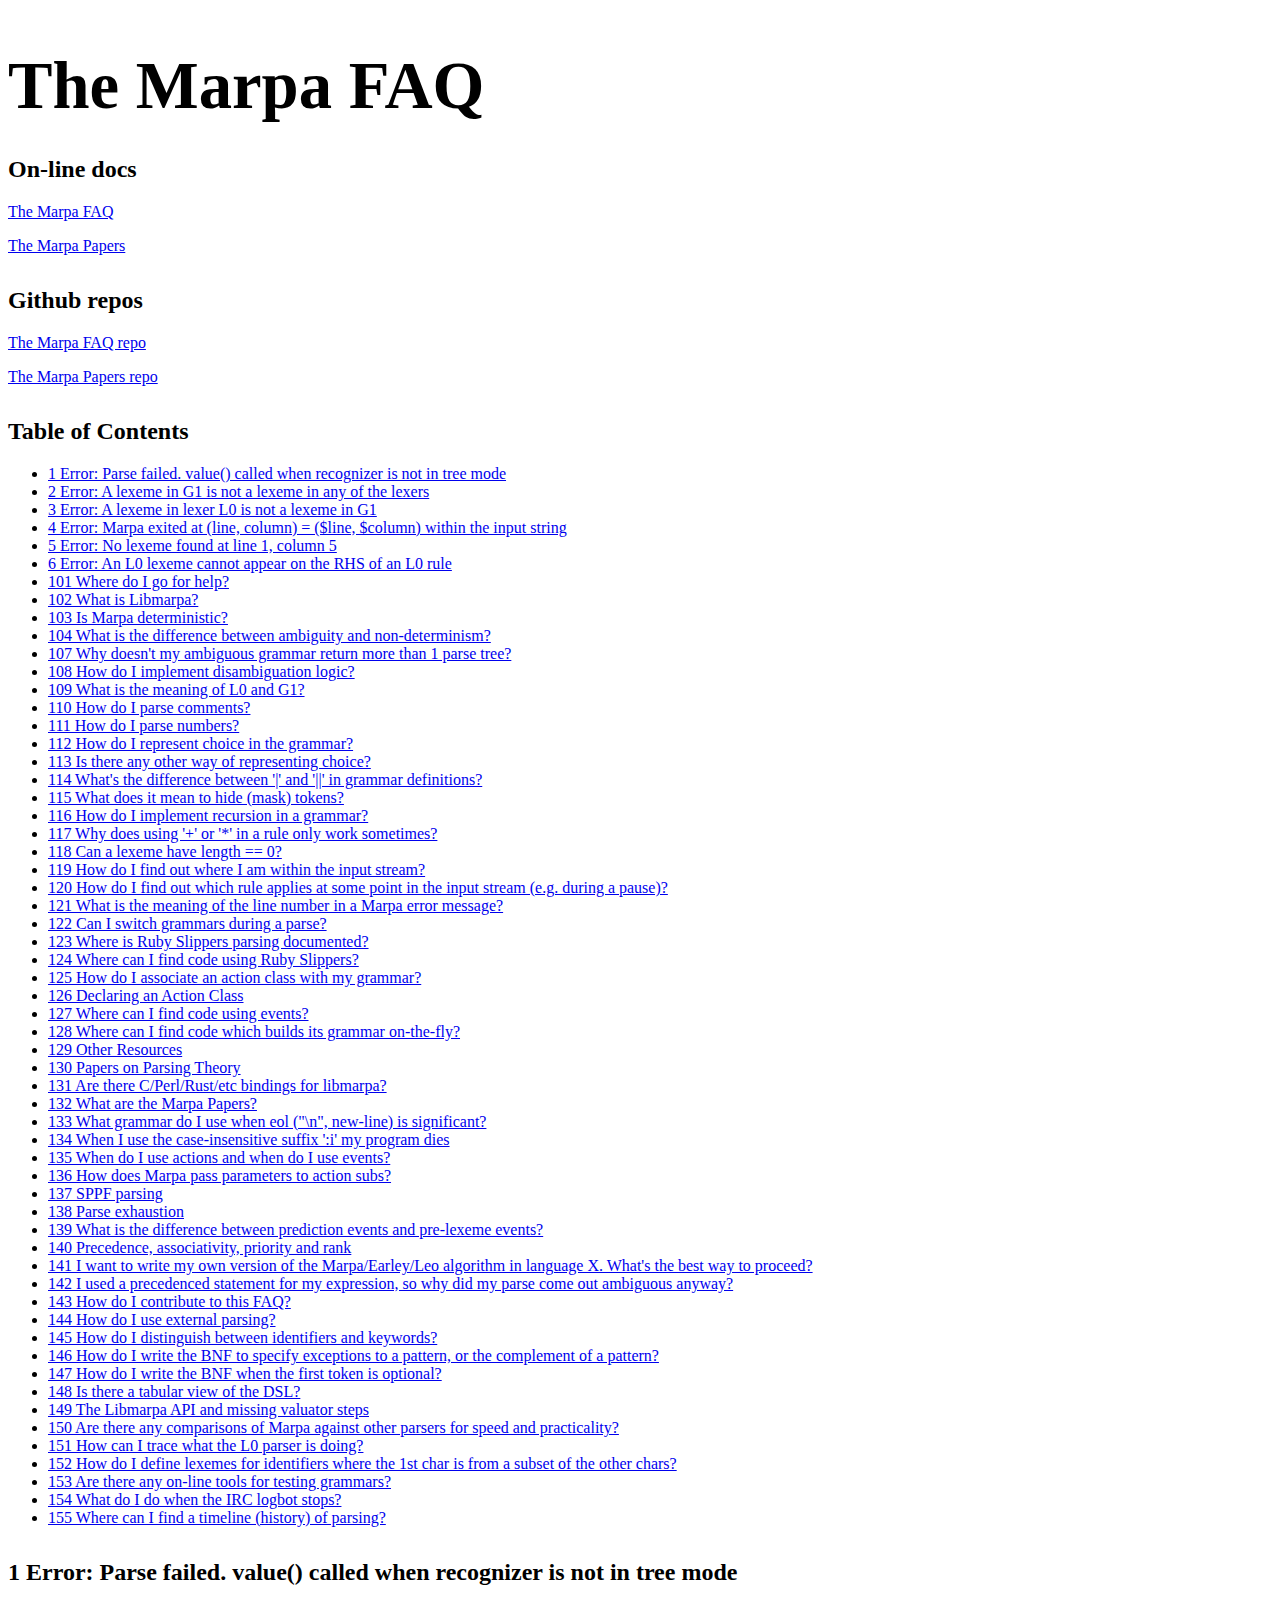
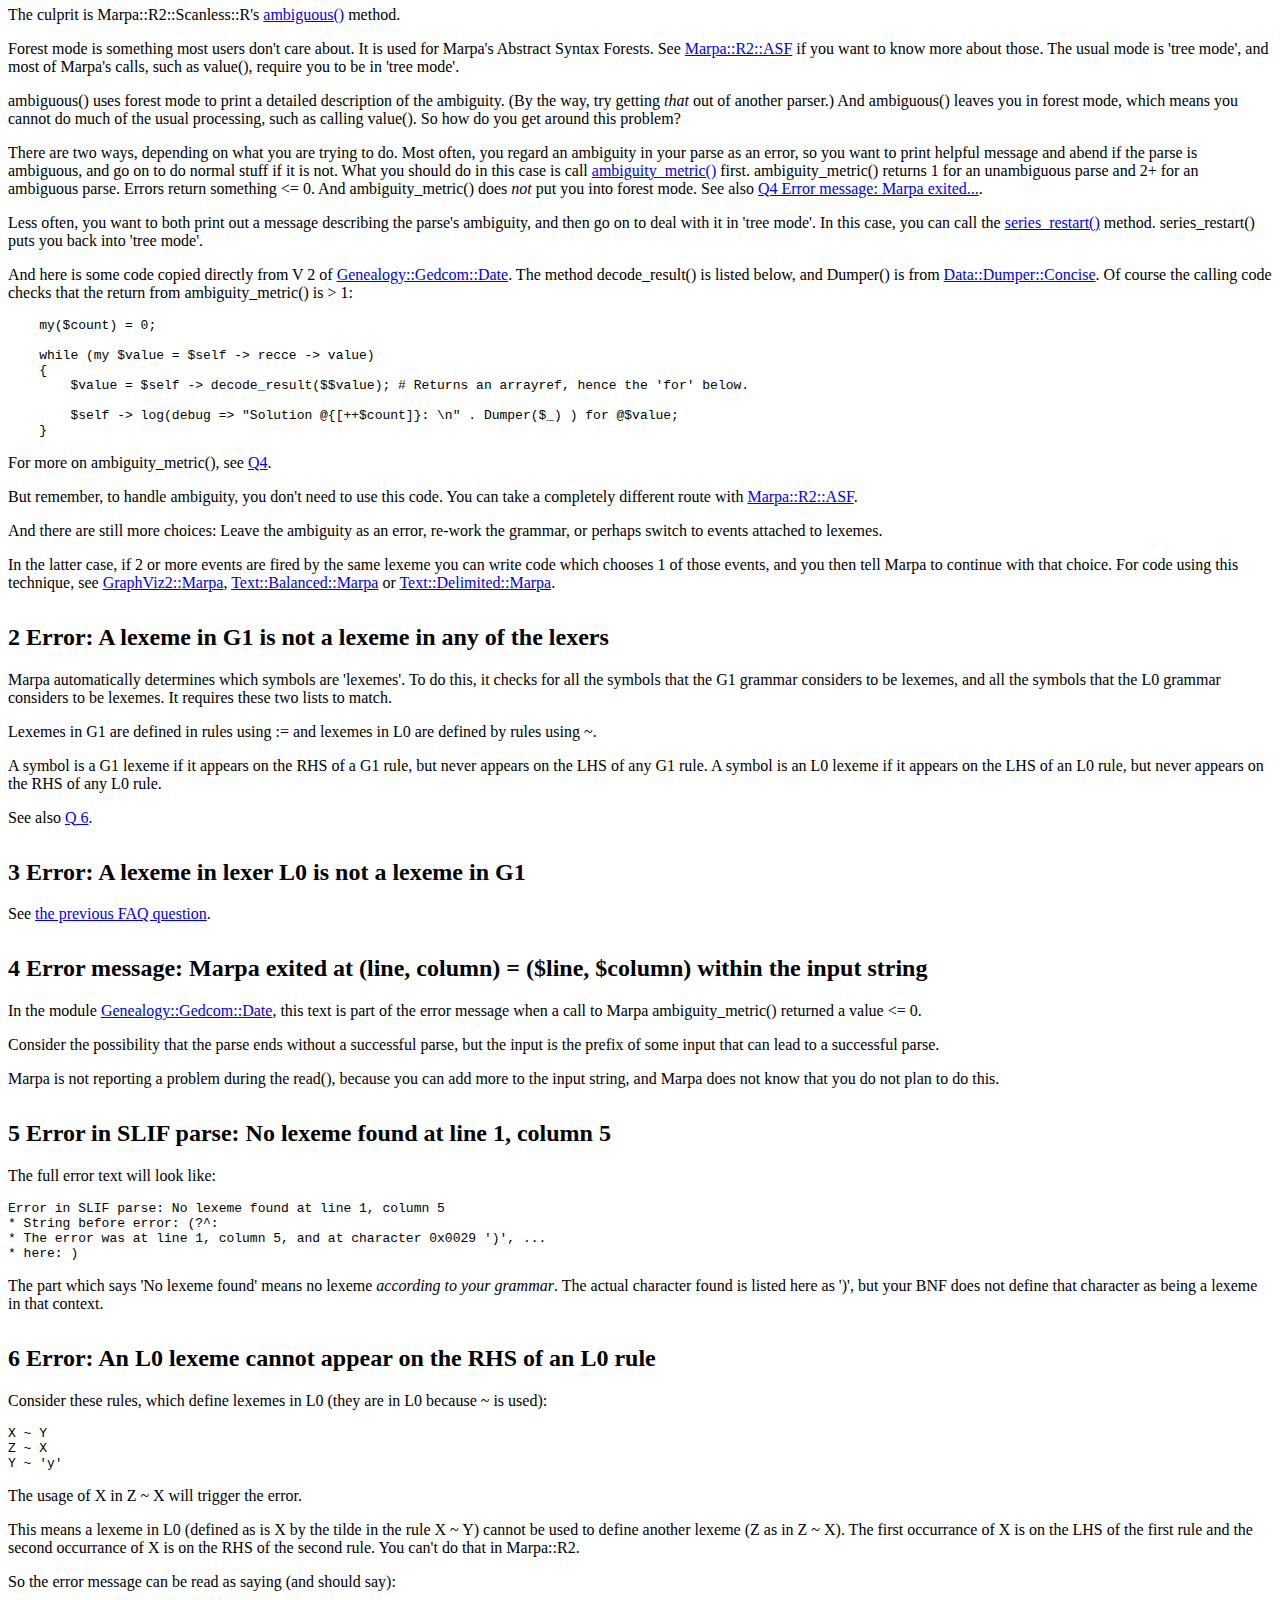
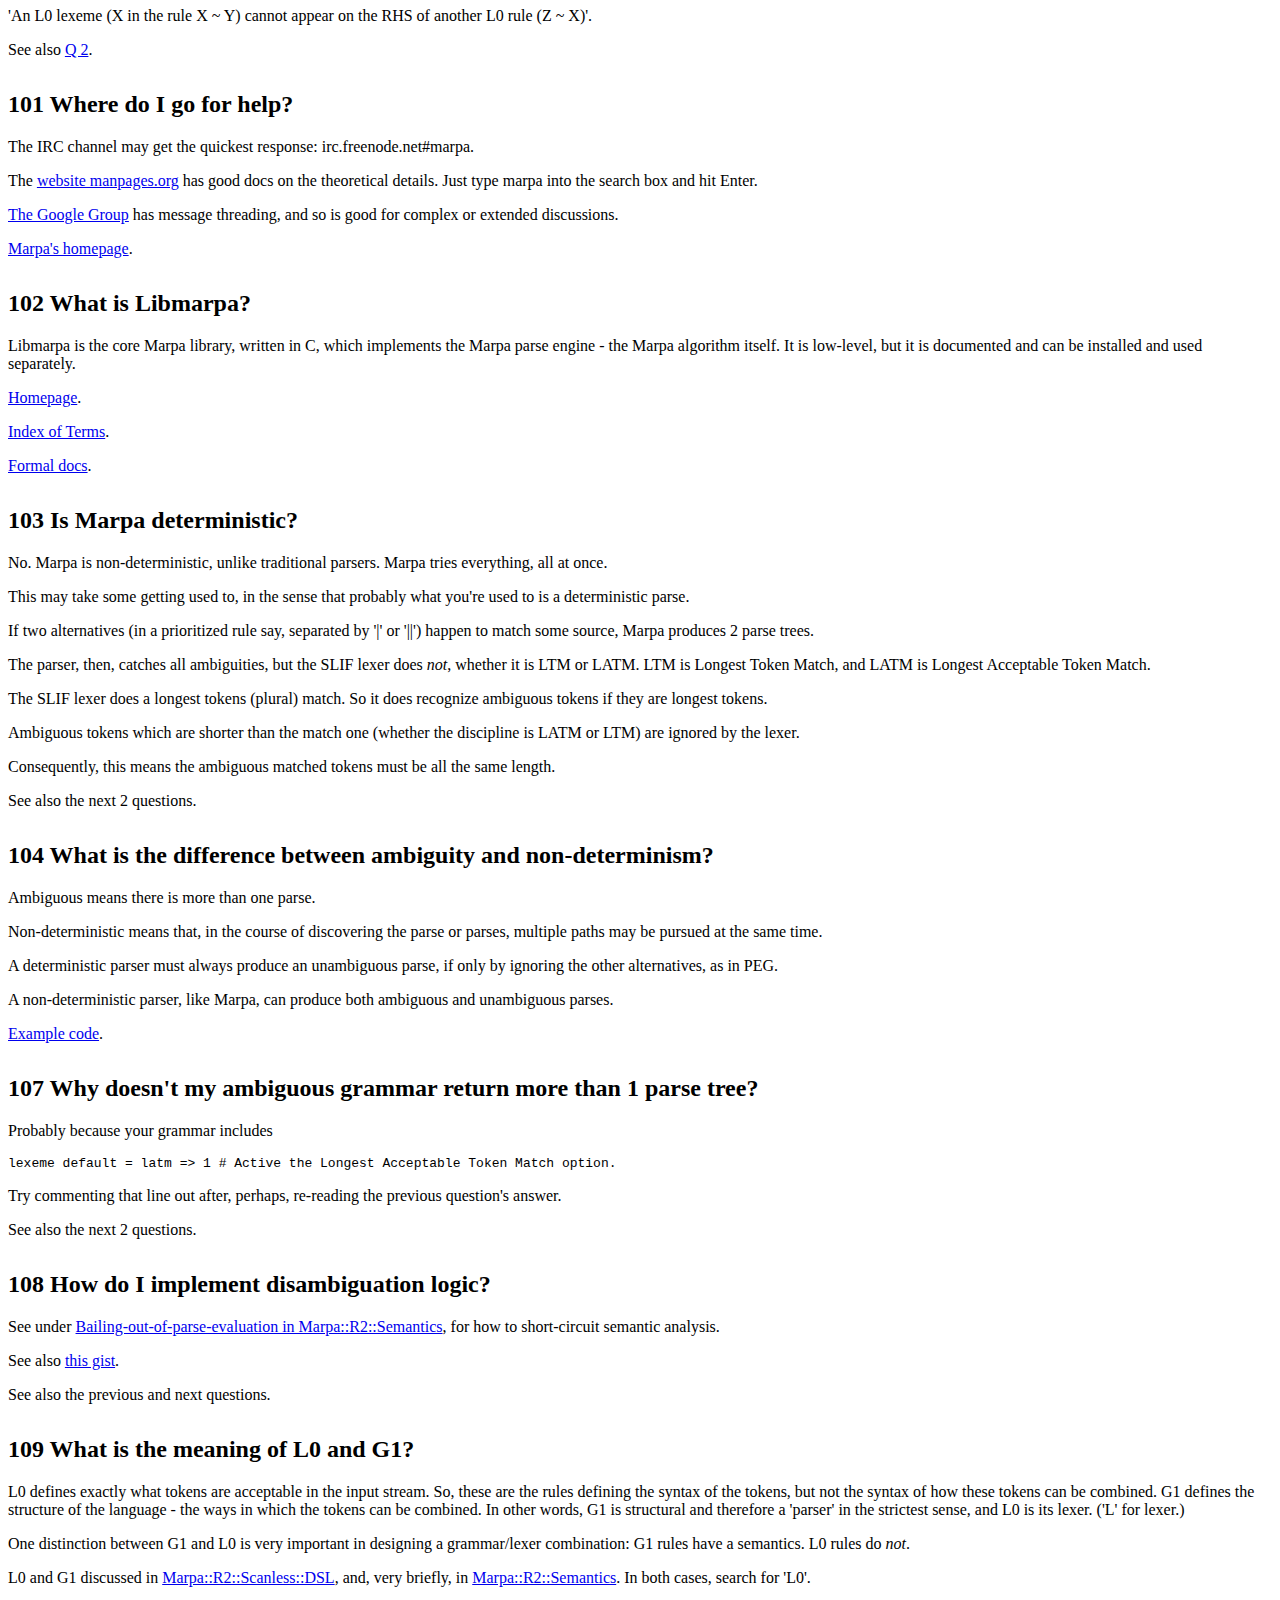
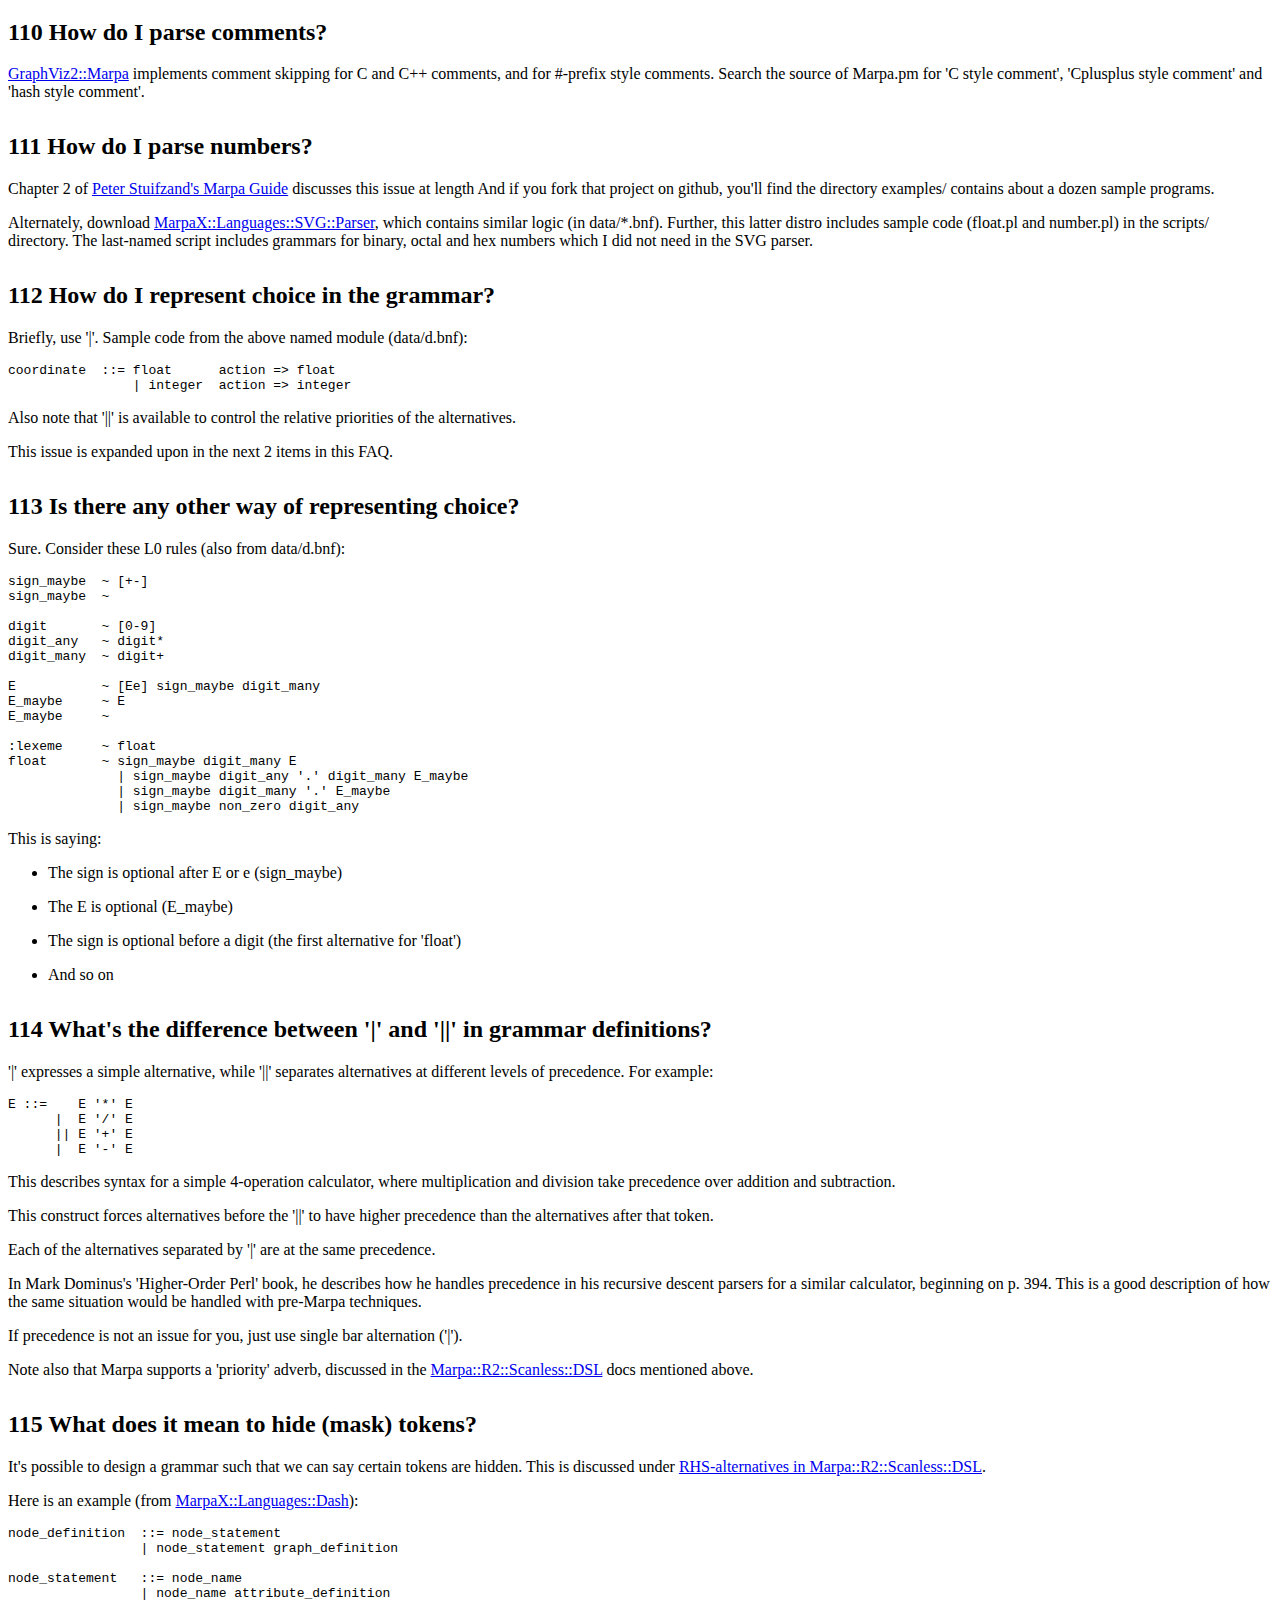
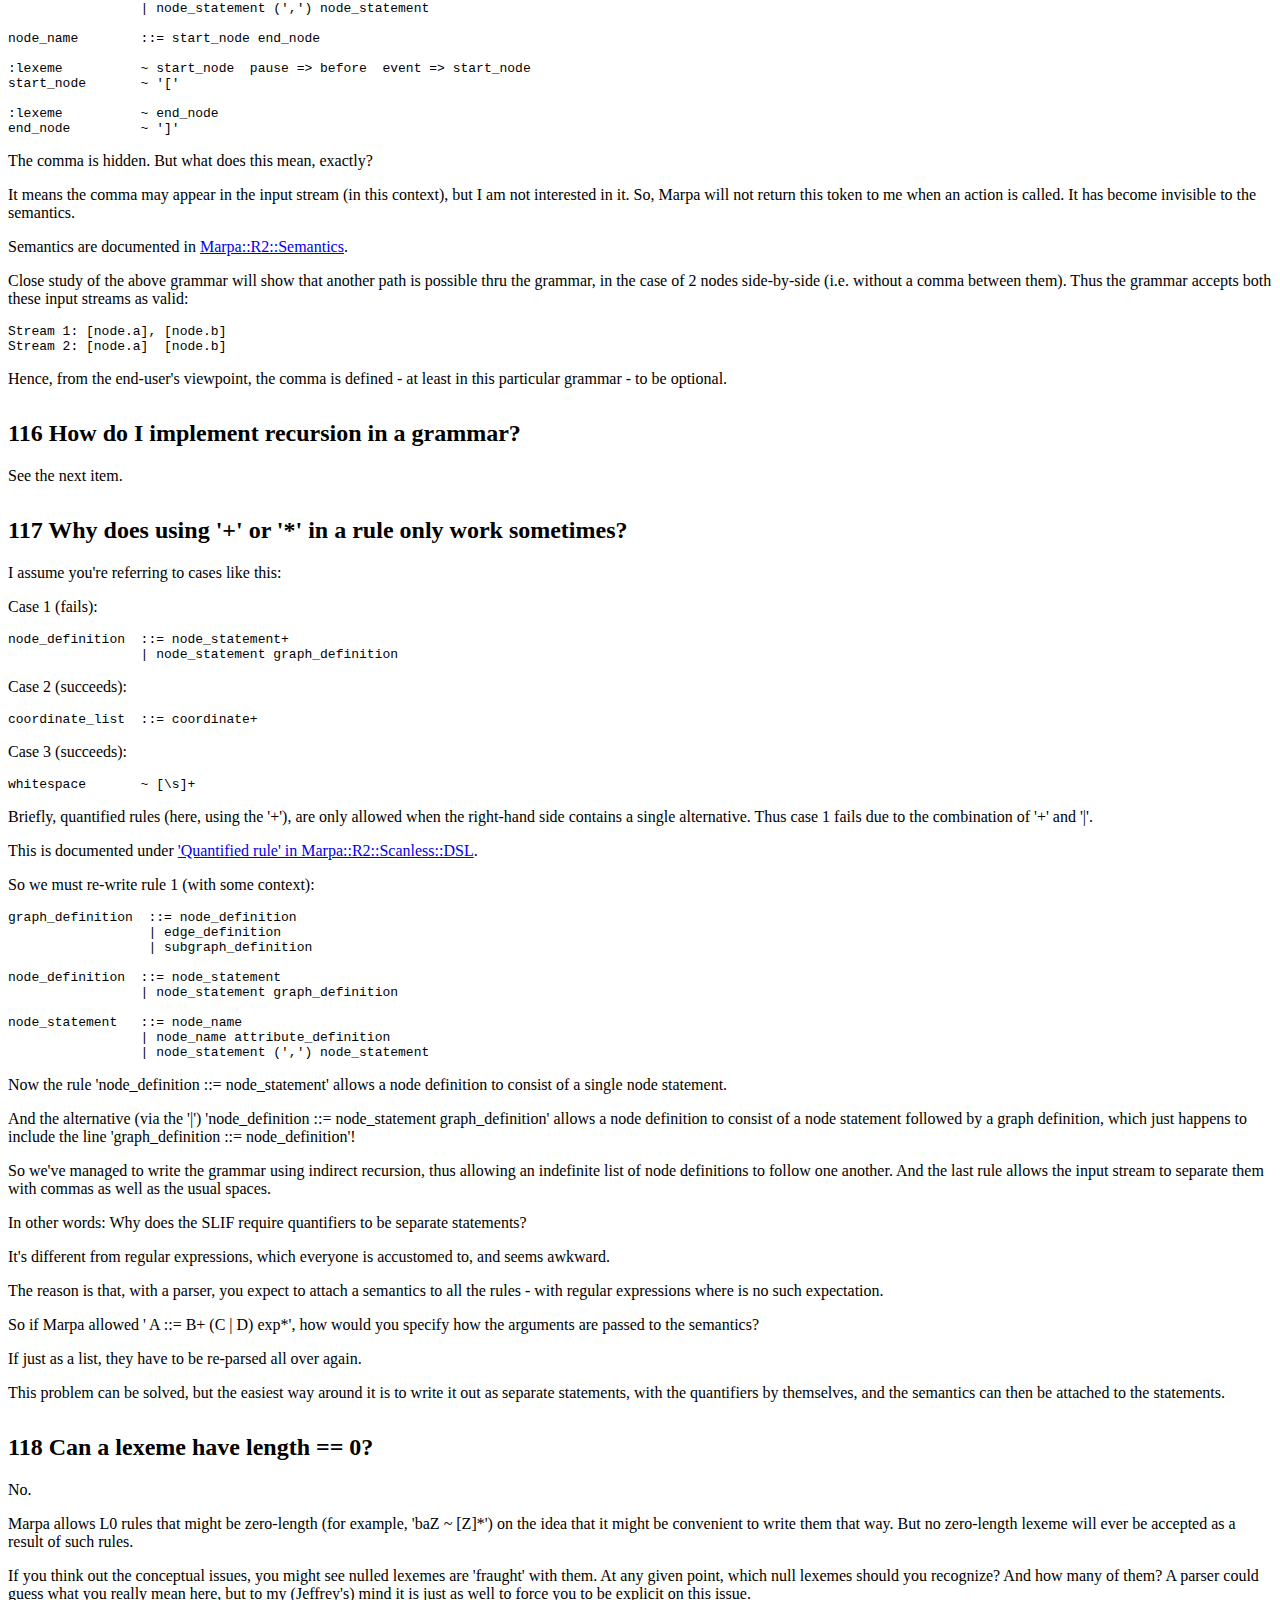
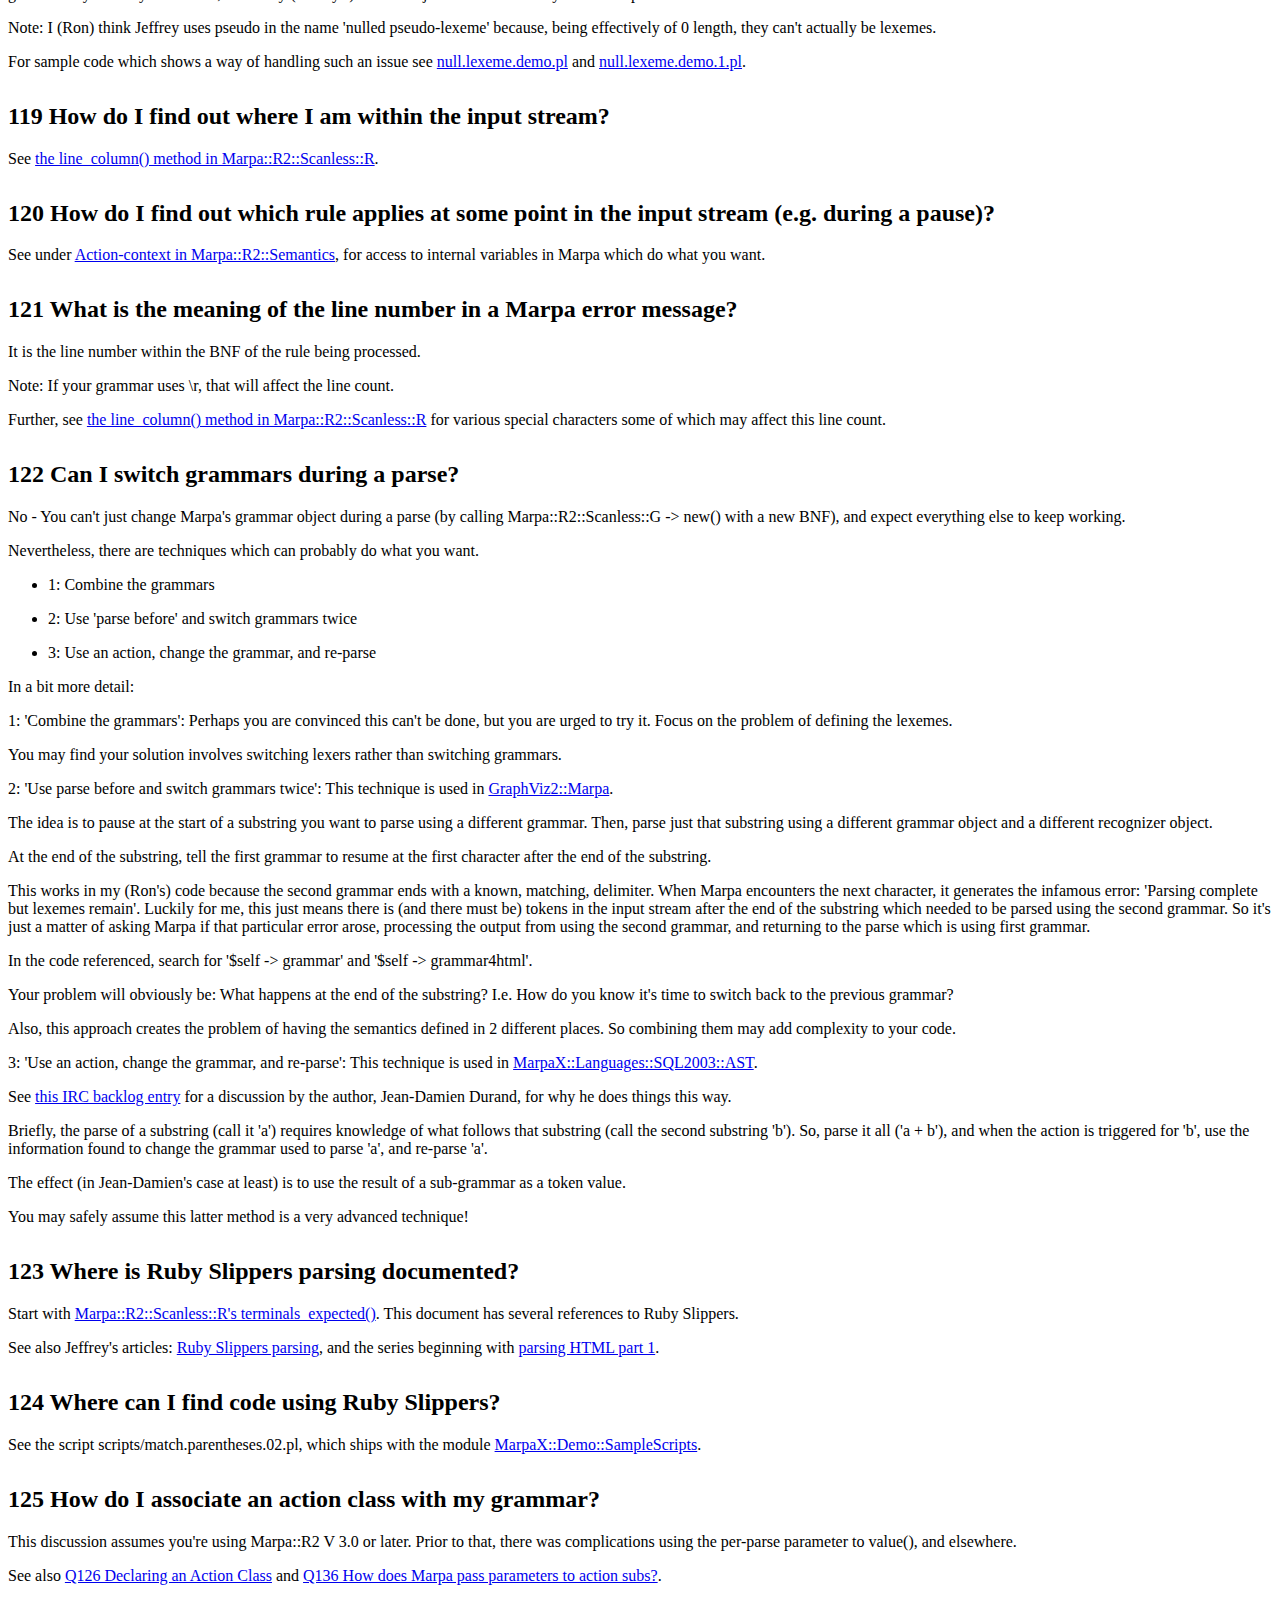
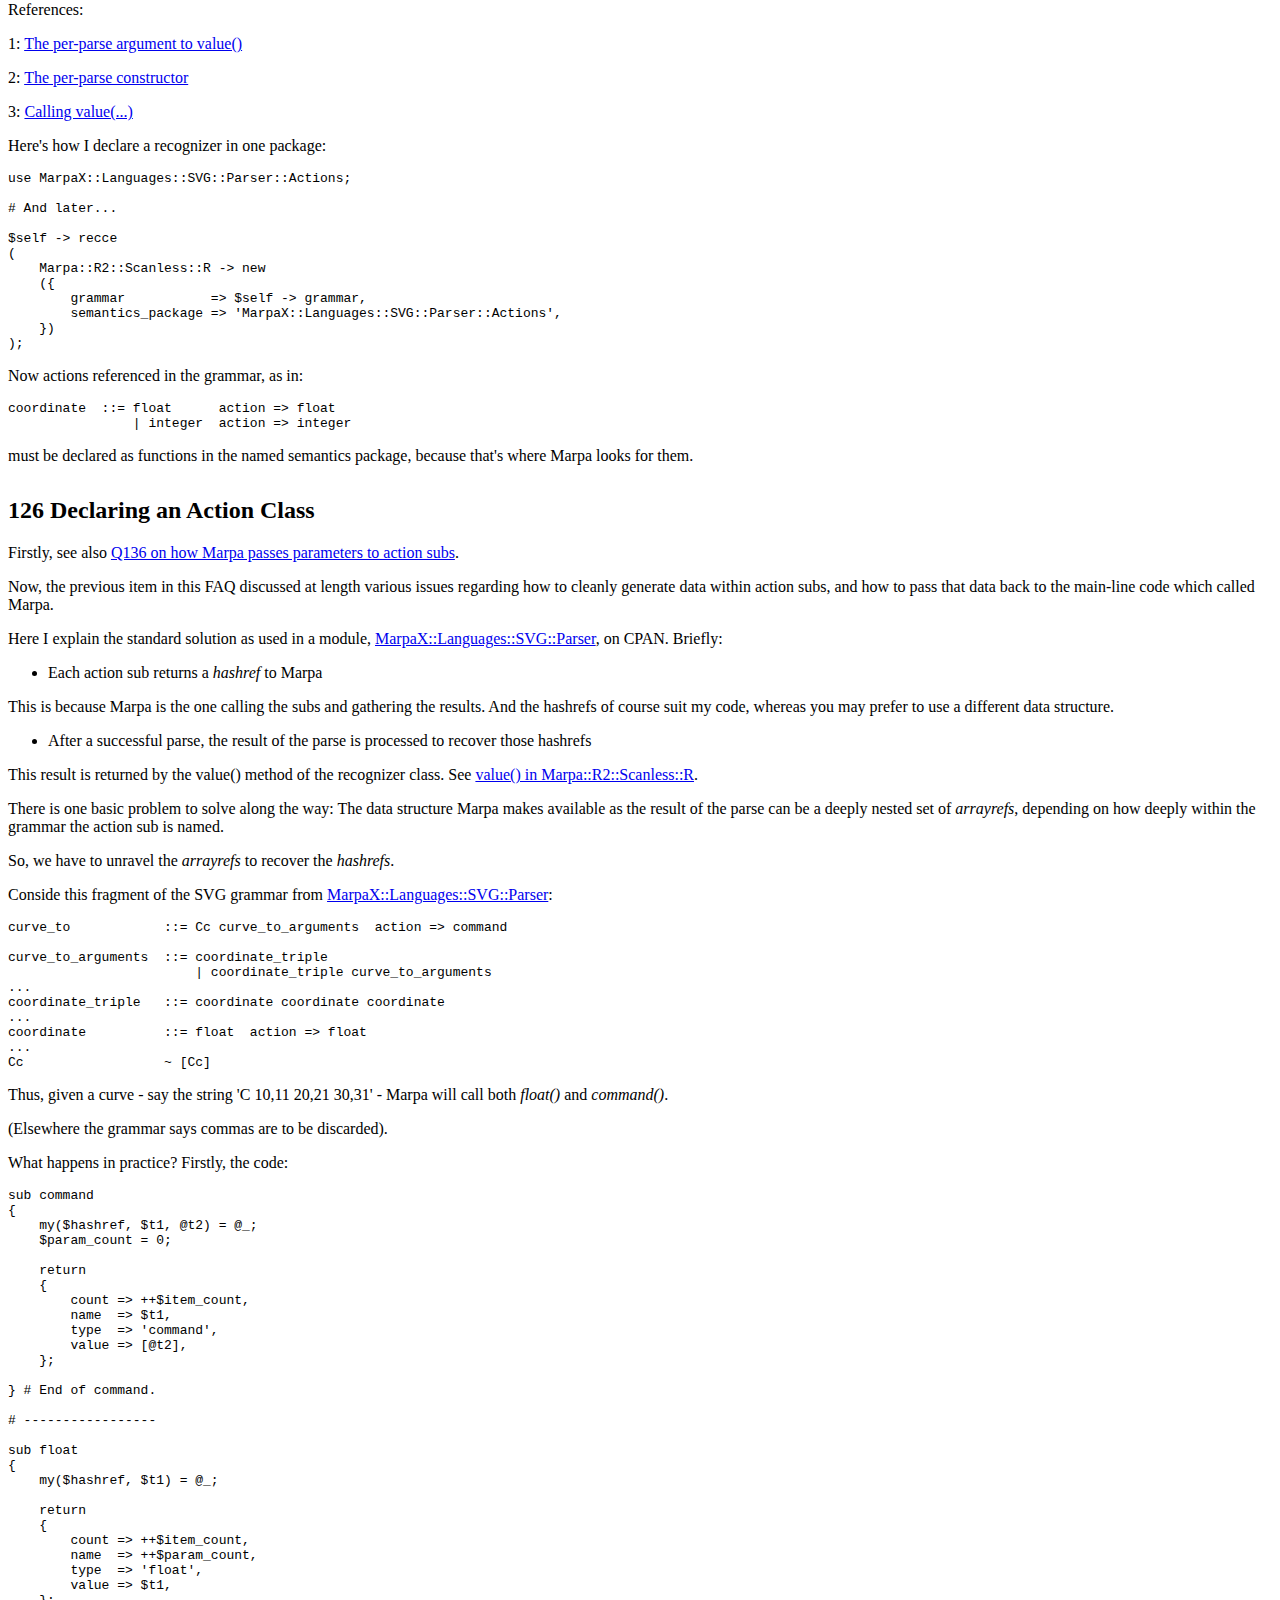
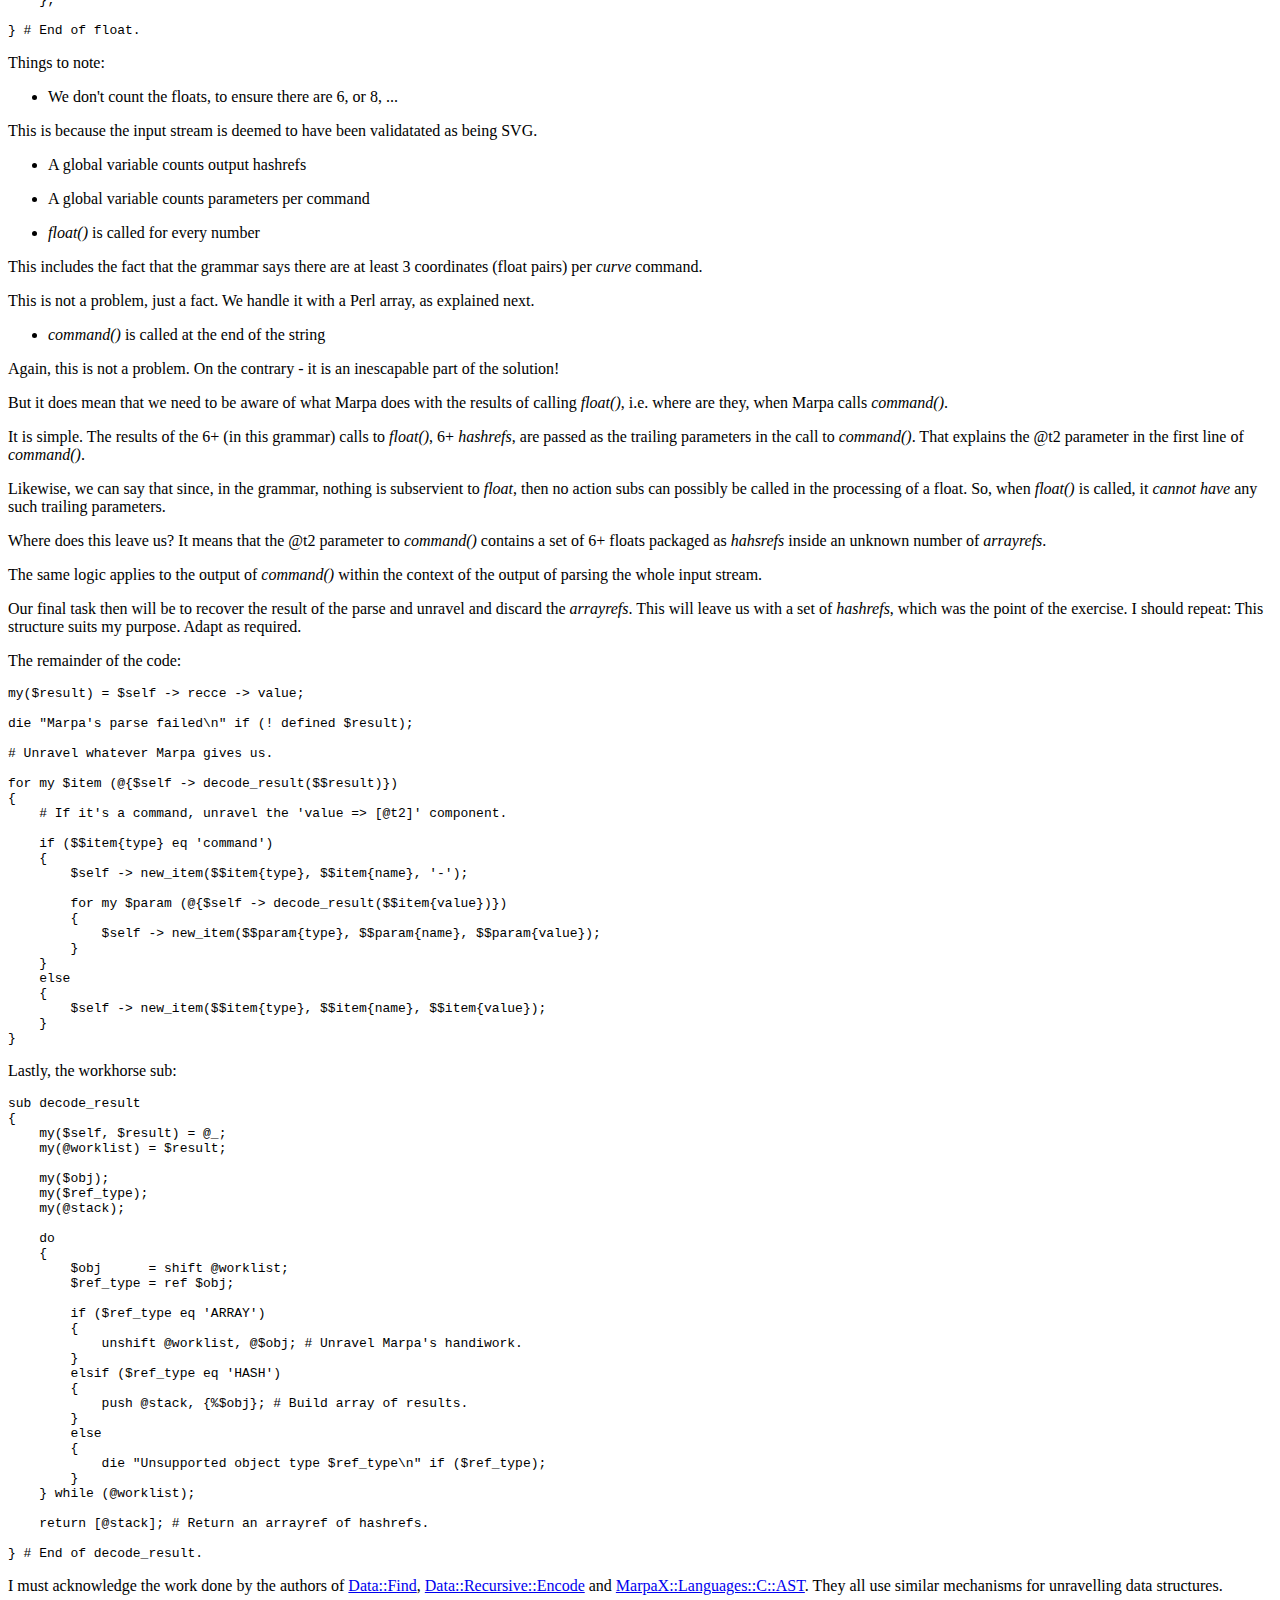
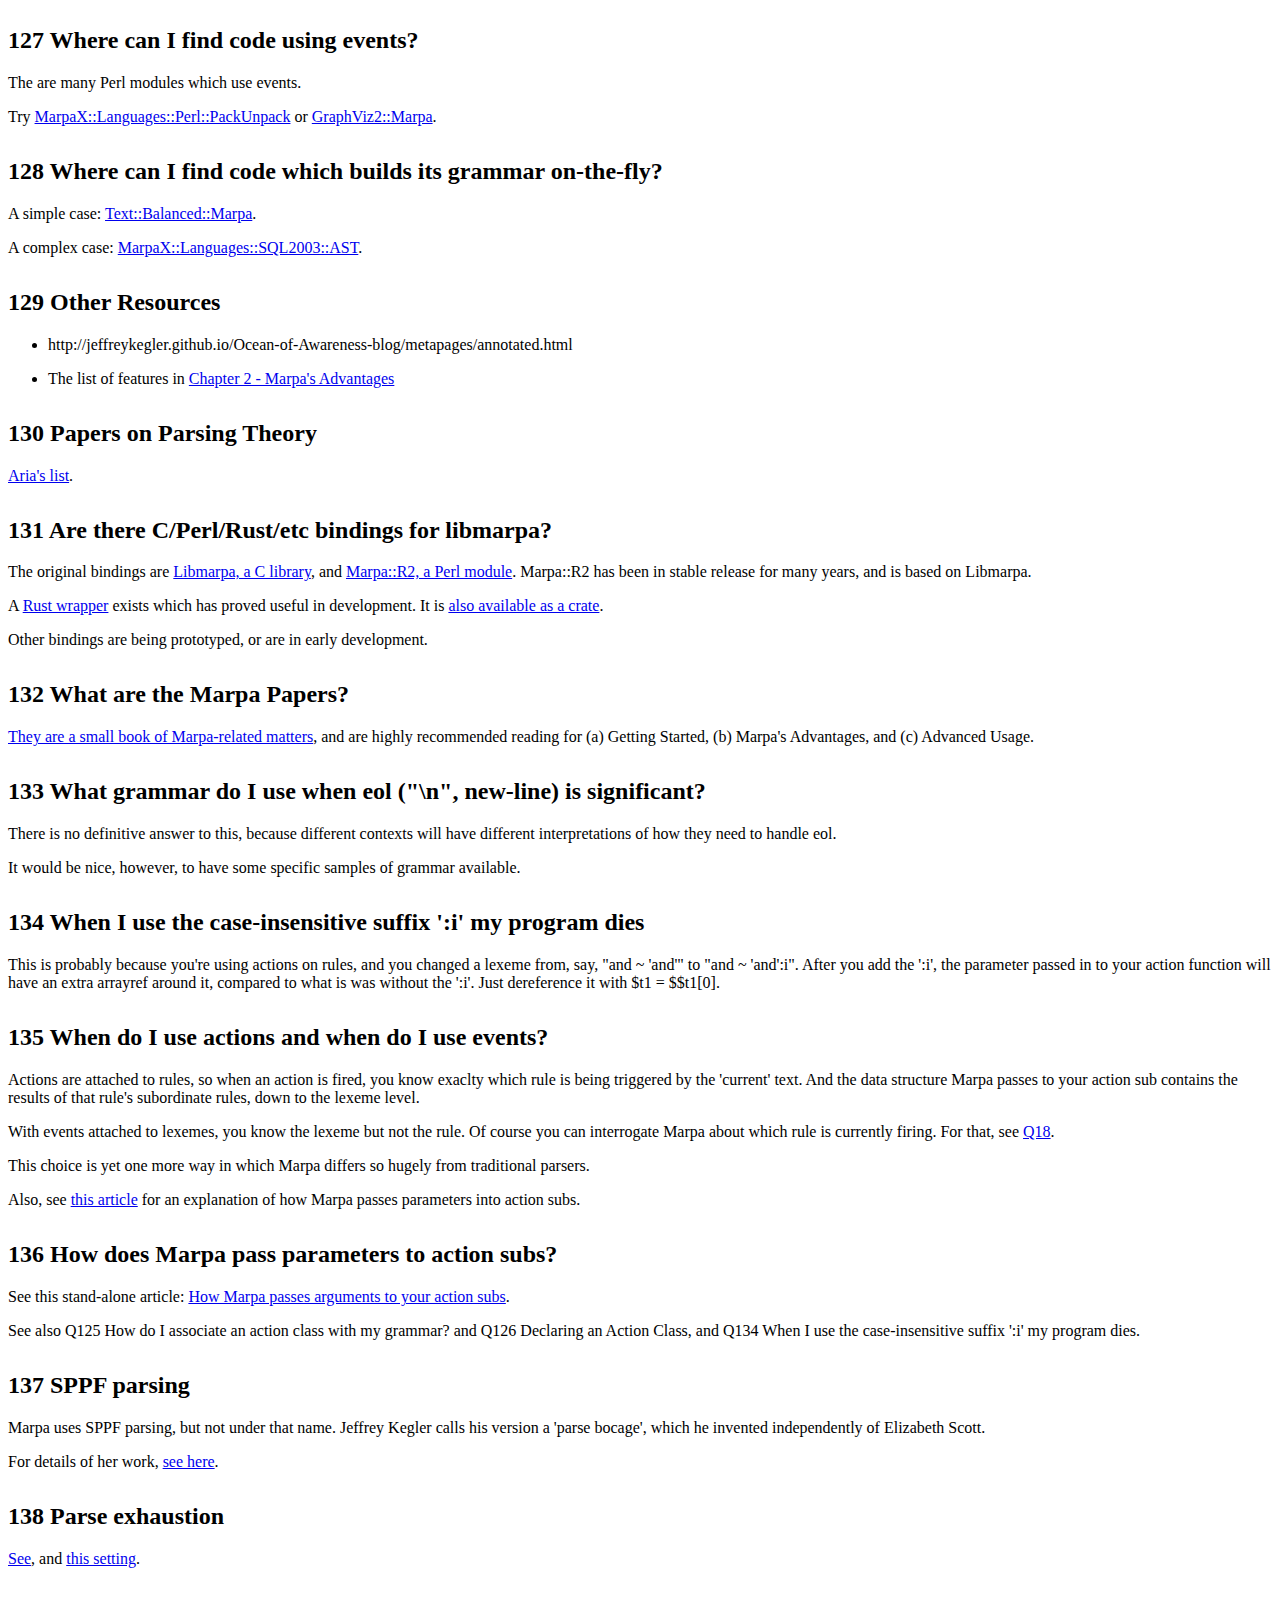
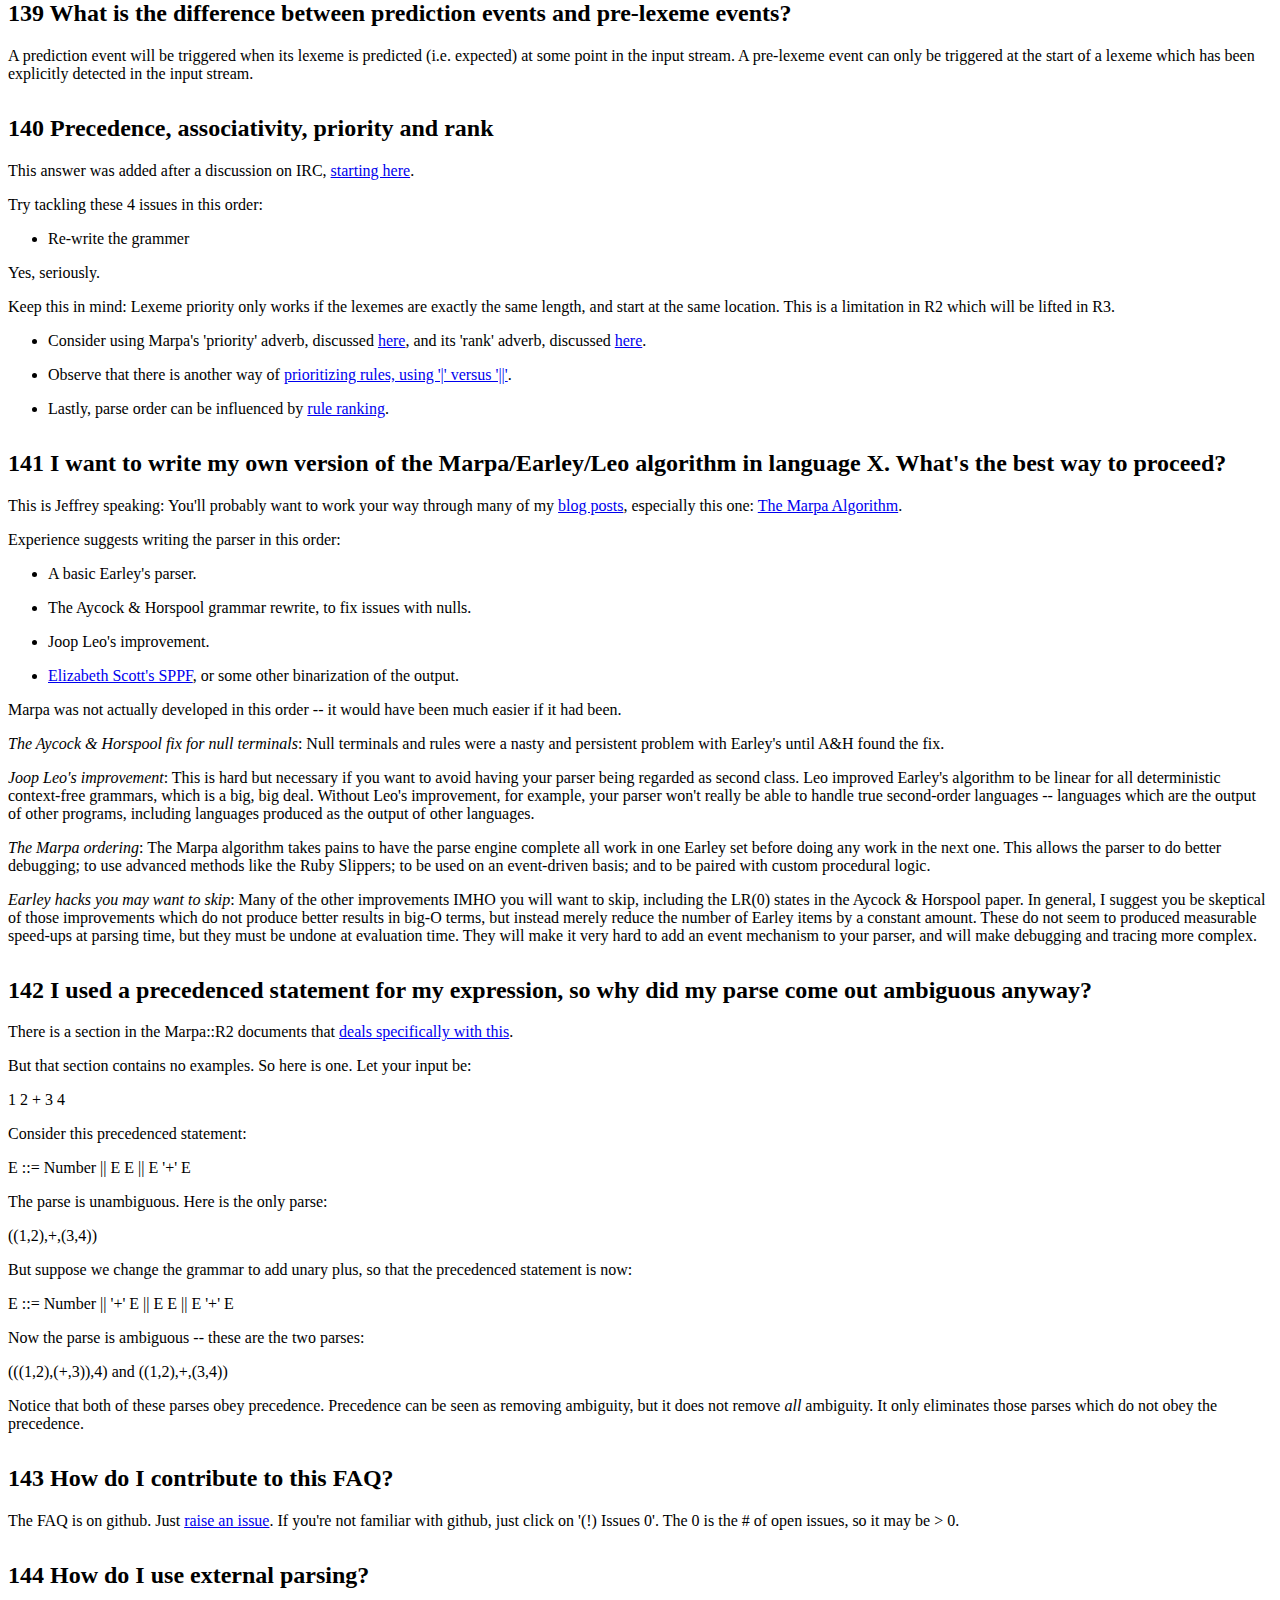
==== out/faq.html @ 0ab8ddf2 "Rewrite Q on benchmarks and comparisons" ====
<!DOCTYPE html>
<html><head>
<title>The Marpa FAQ</title>
<meta charset='utf-8'>
<meta name="viewport" content="width=device-width, initial-scale=1.0">
<link href="//netdna.bootstrapcdn.com/twitter-bootstrap/2.2.2/css/bootstrap-combined.min.css" rel="stylesheet">
<link href="style.css" rel="stylesheet">
</head>
<body>
<div class="container">
    <div class="row">
        <div class="offset2 span8">
<h1>The Marpa FAQ</h1>

<h2>On-line docs</h2>

<p><a href="http://savage.net.au/Perl-modules/html/marpa.faq/">The Marpa FAQ</a></p>

<p><a href="http://savage.net.au/Perl-modules/html/marpa.papers/">The Marpa Papers</a></p>

<h2>Github repos</h2>

<p><a href="https://github.com/ronsavage/marpa.faq.git">The Marpa FAQ repo</a></p>

<p><a href="https://github.com/ronsavage/marpa.papers.git">The Marpa Papers repo</a></p>

<h2>Table of Contents</h2>

<ul>
<li><a href="#q1">1 Error: Parse failed. value() called when recognizer is not in tree mode</a></li>
<li><a href="#q2">2 Error: A lexeme in G1 is not a lexeme in any of the lexers</a></li>
<li><a href="#q3">3 Error: A lexeme in lexer L0 is not a lexeme in G1</a></li>
<li><a href="#q4">4 Error: Marpa exited at (line, column) = ($line, $column) within the input string</a></li>
<li><a href="#q5">5 Error: No lexeme found at line 1, column 5</a></li>
<li><a href="#q6">6 Error: An L0 lexeme cannot appear on the RHS of an L0 rule</a></li>
<li><a href="#q101">101 Where do I go for help?</a></li>
<li><a href="#q102">102 What is Libmarpa?</a></li>
<li><a href="#q103">103 Is Marpa deterministic?</a></li>
<li><a href="#q104">104 What is the difference between ambiguity and non-determinism?</a></li>
<li><a href="#q107">107 Why doesn't my ambiguous grammar return more than 1 parse tree?</a></li>
<li><a href="#q108">108 How do I implement disambiguation logic?</a></li>
<li><a href="#q109">109 What is the meaning of L0 and G1?</a></li>
<li><a href="#q110">110 How do I parse comments?</a></li>
<li><a href="#q111">111 How do I parse numbers?</a></li>
<li><a href="#q112">112 How do I represent choice in the grammar?</a></li>
<li><a href="#q113">113 Is there any other way of representing choice?</a></li>
<li><a href="#q114">114 What's the difference between '|' and '||' in grammar definitions?</a></li>
<li><a href="#q115">115 What does it mean to hide (mask) tokens?</a></li>
<li><a href="#q116">116 How do I implement recursion in a grammar?</a></li>
<li><a href="#q117">117 Why does using '+' or '*' in a rule only work sometimes?</a></li>
<li><a href="#q118">118 Can a lexeme have length == 0?</a></li>
<li><a href="#q119">119 How do I find out where I am within the input stream?</a></li>
<li><a href="#q120">120 How do I find out which rule applies at some point in the input stream (e.g. during a pause)?</a></li>
<li><a href="#q121">121 What is the meaning of the line number in a Marpa error message?</a></li>
<li><a href="#q122">122 Can I switch grammars during a parse?</a></li>
<li><a href="#q123">123 Where is Ruby Slippers parsing documented?</a></li>
<li><a href="#q124">124 Where can I find code using Ruby Slippers?</a></li>
<li><a href="#q125">125 How do I associate an action class with my grammar?</a></li>
<li><a href="#q126">126 Declaring an Action Class</a></li>
<li><a href="#q127">127 Where can I find code using events?</a></li>
<li><a href="#q128">128 Where can I find code which builds its grammar on-the-fly?</a></li>
<li><a href="#q129">129 Other Resources</a></li>
<li><a href="#q130">130 Papers on Parsing Theory</a></li>
<li><a href="#q131">131 Are there C/Perl/Rust/etc bindings for libmarpa?</a></li>
<li><a href="#q132">132 What are the Marpa Papers?</a></li>
<li><a href="#q133">133 What grammar do I use when eol ("\n", new-line) is significant?</a></li>
<li><a href="#q134">134 When I use the case-insensitive suffix ':i' my program dies</a></li>
<li><a href="#q135">135 When do I use actions and when do I use events?</a></li>
<li><a href="#q136">136 How does Marpa pass parameters to action subs?</a></li>
<li><a href="#q137">137 SPPF parsing</a></li>
<li><a href="#q138">138 Parse exhaustion</a></li>
<li><a href="#q139">139 What is the difference between prediction events and pre-lexeme events?</a></li>
<li><a href="#q140">140 Precedence, associativity, priority and rank</a></li>
<li><a href="#q141">141 I want to write my own version of the Marpa/Earley/Leo algorithm in language X. What's the best way to proceed?</a></li>
<li><a href="#q142">142 I used a precedenced statement for my expression, so why did my parse come out ambiguous anyway?</a></li>
<li><a href="#q143">143 How do I contribute to this FAQ?</a></li>
<li><a href="#q144">144 How do I use external parsing?</a></li>
<li><a href="#q145">145 How do I distinguish between identifiers and keywords?</a></li>
<li><a href="#q146">146 How do I write the BNF to specify exceptions to a pattern, or the complement of a pattern?</a></li>
<li><a href="#q147">147 How do I write the BNF when the first token is optional?</a></li>
<li><a href="#q148">148 Is there a tabular view of the DSL?</a></li>
<li><a href="#q149">149 The Libmarpa API and missing valuator steps</a></li>
<li><a href="#q150">150 Are there any comparisons of Marpa against other parsers for speed and practicality?</a></li>
<li><a href="#q151">151 How can I trace what the L0 parser is doing?</a></li>
<li><a href="#q152">152 How do I define lexemes for identifiers where the 1st char is from a subset of the other chars?</a></li>
<li><a href="#q153">153 Are there any on-line tools for testing grammars?</a></li>
<li><a href="#q154">154 What do I do when the IRC logbot stops?</a></li>
<li><a href="#q155">155 Where can I find a timeline (history) of parsing?</a></li>
</ul>

<p><a name = 'q1'></a></p>

<h2>1 Error: Parse failed. value() called when recognizer is not in tree mode</h2>

<p>The culprit is Marpa::R2::Scanless::R's
<a href="https://metacpan.org/pod/distribution/Marpa-R2/pod/Scanless/R.pod#ambiguous">ambiguous()</a> method.</p>

<p>Forest mode is something most users don't care about.
It is used for Marpa's Abstract Syntax Forests.
See <a href="https://metacpan.org/pod/distribution/Marpa-R2/pod/ASF.pod">Marpa::R2::ASF</a> if you want to know
more about those. The usual mode is 'tree mode', and most of Marpa's calls,
such as value(), require you to be in 'tree mode'.</p>

<p>ambiguous() uses forest mode to print a detailed description of the ambiguity.
(By the way, try getting <em>that</em> out of another parser.)
And ambiguous() leaves you in forest mode, which means you cannot do much of
the usual processing, such as calling value().
So how do you get around this problem?</p>

<p>There are two ways, depending on what you are trying to do.
Most often, you regard an ambiguity in your parse as an error,
so you want to print helpful message and abend if the parse
is ambiguous,
and go on to do normal stuff if it is not.
What you should do in this case is call
<a href="https://metacpan.org/pod/distribution/Marpa-R2/pod/Scanless/R.pod#ambiguity_metric">ambiguity_metric()</a>
first.
ambiguity_metric()
returns 1 for an unambiguous parse and 2+ for an ambiguous parse. Errors return something &lt;= 0.
And ambiguity_metric() does <em>not</em> put you into forest mode. See also <a href='#q4'>Q4 Error message: Marpa exited...</a>.</p>

<p>Less often, you want to both print out a message describing the parse's ambiguity,
and then go on to deal with it in 'tree mode'.
In this case, you can call the
<a href="https://metacpan.org/pod/distribution/Marpa-R2/pod/Scanless/R.pod#series_restart">series_restart()</a> method.
series_restart() puts you back into 'tree mode'.</p>

<p>And here is some code copied directly from V 2 of
<a href="https://metacpan.org/release/Genealogy-Gedcom-Date">Genealogy::Gedcom::Date</a>. The method decode_result()
is listed below, and Dumper() is from
<a href="https://metacpan.org/release/Data-Dumper-Concise">Data::Dumper::Concise</a>. Of course the calling code
checks that the return from ambiguity_metric() is > 1:</p>

<pre class="prettyprint linenums"><code>    my($count) = 0;

    while (my $value = $self -&gt; recce -&gt; value)
    {
        $value = $self -&gt; decode_result($$value); # Returns an arrayref, hence the 'for' below.

        $self -&gt; log(debug =&gt; "Solution @{[++$count]}: \n" . Dumper($_) ) for @$value;
    }
</code></pre>

<p>For more on ambiguity_metric(), see <a href='#q4'>Q4</a>.</p>

<p>But remember, to handle ambiguity, you don't need to use this code. You can take a completely different
route with <a href="https://metacpan.org/pod/distribution/Marpa-R2/pod/ASF.pod">Marpa::R2::ASF</a>.</p>

<p>And there are still more choices: Leave the ambiguity as an error, re-work the grammar,
or perhaps switch to events attached to lexemes.</p>

<p>In the latter case, if 2 or more events are fired by the same lexeme you can write code
which chooses 1 of those events, and you then tell Marpa to continue with that choice. For code using
this technique, see <a href="https://metacpan.org/release/GraphViz2-Marpa">GraphViz2::Marpa</a>,
<a href="https://metacpan.org/release/Text-Balanced-Marpa">Text::Balanced::Marpa</a> or
<a href="https://metacpan.org/release/Text-Delimited-Marpa">Text::Delimited::Marpa</a>.</p>

<p><a name = 'q2'></a></p>

<h2>2 Error: A lexeme in G1 is not a lexeme in any of the lexers</h2>

<p>Marpa automatically determines which symbols are 'lexemes'. To do this, it checks for all the
symbols that the G1 grammar considers to be lexemes, and all the symbols that the L0 grammar
considers to be lexemes. It requires these two lists to match.</p>

<p>Lexemes in G1 are defined in rules using := and lexemes in L0 are defined by rules using ~.</p>

<p>A symbol is a G1 lexeme if it appears on the RHS of a G1 rule, but never appears on the LHS of
any G1 rule. A symbol is an L0 lexeme if it appears on the LHS of an L0 rule, but never appears
on the RHS of any L0 rule.</p>

<p>See also <a href='#q6'>Q 6</a>.</p>

<p><a name = 'q3'></a></p>

<h2>3 Error: A lexeme in lexer L0 is not a lexeme in G1</h2>

<p>See <a href='#q2'>the previous FAQ question</a>.</p>

<p><a name = 'q4'></a></p>

<h2>4 Error message: Marpa exited at (line, column) = ($line, $column) within the input string</h2>

<p>In the module <a href="https://metacpan.org/release/Genealogy-Gedcom-Date">Genealogy::Gedcom::Date</a>,
this text is part of the error message when a call to Marpa ambiguity_metric() returned a value &lt;= 0.</p>

<p>Consider the possibility that the parse ends without a successful parse, but the input is the
prefix of some input that can lead to a successful parse.</p>

<p>Marpa is not reporting a problem during the read(), because you can add more to the input string,
and Marpa does not know that you do not plan to do this.</p>

<p><a name = 'q5'></a></p>

<h2>5 Error in SLIF parse: No lexeme found at line 1, column 5</h2>

<p>The full error text will look like:</p>

<pre class="prettyprint linenums"><code>Error in SLIF parse: No lexeme found at line 1, column 5
* String before error: (?^:
* The error was at line 1, column 5, and at character 0x0029 ')', ...
* here: )
</code></pre>

<p>The part which says 'No lexeme found' means no lexeme <em>according to your grammar</em>. The actual
character found is listed here as ')', but your BNF does not define that character as being a lexeme
in that context.</p>

<p><a name = 'q6'></a></p>

<h2>6 Error: An L0 lexeme cannot appear on the RHS of an L0 rule</h2>

<p>Consider these rules, which define lexemes in L0 (they are in L0 because ~ is used):</p>

<pre class="prettyprint linenums"><code>X ~ Y
Z ~ X
Y ~ 'y'
</code></pre>

<p>The usage of X in Z ~ X will trigger the error.</p>

<p>This means a lexeme in L0 (defined as is X by the tilde in the rule X ~ Y) cannot be used to
define another lexeme (Z as in Z ~ X). The first occurrance of X is on the LHS of the first rule
and the second occurrance of X is on the RHS of the second rule. You can't do that in Marpa::R2.</p>

<p>So the error message can be read as saying (and should say):</p>

<p>'An L0 lexeme (X in the rule X ~ Y) cannot appear on the RHS of another L0 rule (Z ~ X)'.</p>

<p>See also <a href='#q2'>Q 2</a>.</p>

<p><a name = 'q101'></a></p>

<h2>101 Where do I go for help?</h2>

<p>The IRC channel may get the quickest response: irc.freenode.net#marpa.</p>

<p>The <a href="https://manpages.org/">website manpages.org</a> has good docs on the theoretical details.
Just type marpa into the search box and hit Enter.</p>

<p><a href="https://groups.google.com/forum/#!forum/marpa-parser">The Google Group</a> has message threading,
and so is good for complex or extended discussions.</p>

<p><a href="http://savage.net.au/Marpa.html">Marpa's homepage</a>.</p>

<p><a name = 'q102'></a></p>

<h2>102 What is Libmarpa?</h2>

<p>Libmarpa is the core Marpa library, written in C, which implements the Marpa parse engine - the Marpa algorithm itself.
It is low-level, but it is documented and can be installed and used separately.</p>

<p><a href="https://jeffreykegler.github.io/Marpa-web-site/libmarpa.html">Homepage</a>.</p>

<p><a href="http://jeffreykegler.github.io/Marpa-web-site/libmarpa_api/latest/index.html">Index of Terms</a>.</p>

<p><a href="https://jeffreykegler.github.io/Marpa-web-site/libmarpa_api/cpan_indexed/index.html">Formal docs</a>.</p>

<p><a name = 'q103'></a></p>

<h2>103 Is Marpa deterministic?</h2>

<p>No. Marpa is non-deterministic, unlike traditional parsers. Marpa tries everything, all at once.</p>

<p>This may take some getting used to, in the sense that probably what you're used to is a deterministic parse.</p>

<p>If two alternatives (in a prioritized rule say, separated by '|' or '||') happen to match some source,
Marpa produces 2 parse trees.</p>

<p>The parser, then, catches all ambiguities, but the SLIF lexer does <em>not</em>, whether it is LTM or LATM.
LTM is Longest Token Match, and LATM is Longest Acceptable Token Match.</p>

<p>The SLIF lexer does a longest tokens (plural) match. So it does recognize ambiguous tokens if they are longest tokens.</p>

<p>Ambiguous tokens which are shorter than the match one (whether the discipline is LATM or LTM) are ignored
by the lexer.</p>

<p>Consequently, this means the ambiguous matched tokens must be all the same length.</p>

<p>See also the next 2 questions.</p>

<p><a name = 'q104'></a></p>

<h2>104 What is the difference between ambiguity and non-determinism?</h2>

<p>Ambiguous means there is more than one parse.</p>

<p>Non-deterministic means that, in the course of discovering the parse or parses, multiple paths may
be pursued at the same time.</p>

<p>A deterministic parser must always produce an unambiguous parse, if only by ignoring the other
alternatives, as in PEG.</p>

<p>A non-deterministic parser, like Marpa, can produce both ambiguous and unambiguous parses.</p>

<p><a href="http://irclog.perlgeek.de/marpa/2016-10-07#i_13360238">Example code</a>.</p>

<p><a name = 'q107'></a></p>

<h2>107 Why doesn't my ambiguous grammar return more than 1 parse tree?</h2>

<p>Probably because your grammar includes</p>

<pre class="prettyprint linenums"><code>lexeme default = latm =&gt; 1 # Active the Longest Acceptable Token Match option.
</code></pre>

<p>Try commenting that line out after, perhaps, re-reading the previous question's answer.</p>

<p>See also the next 2 questions.</p>

<p><a name = 'q108'></a></p>

<h2>108 How do I implement disambiguation logic?</h2>

<p>See under <a href="https://metacpan.org/module/Marpa::R2::Semantics#Bailing-out-of-parse-evaluation">Bailing-out-of-parse-evaluation in Marpa::R2::Semantics</a>,
for how to short-circuit semantic analysis.</p>

<p>See also <a href="https://gist.github.com/dginev/6419166">this gist</a>.</p>

<p>See also the previous and next questions.</p>

<p><a name = 'q109'></a></p>

<h2>109 What is the meaning of L0 and G1?</h2>

<p>L0 defines exactly what tokens are acceptable in the input stream. So, these are the rules defining the
syntax of the tokens, but not the syntax of how these tokens can be combined. G1 defines the structure of
the language - the ways in which the tokens can be combined. In other words, G1 is structural and therefore
a 'parser' in the strictest sense, and L0 is its lexer. ('L' for lexer.)</p>

<p>One distinction between G1 and L0 is very important in designing a grammar/lexer combination: G1 rules have
a semantics. L0 rules do <em>not</em>.</p>

<p>L0 and G1 discussed in <a href="https://metacpan.org/module/Marpa::R2::Scanless::DSL">Marpa::R2::Scanless::DSL</a>,
and, very briefly, in <a href="https://metacpan.org/module/Marpa::R2::Semantics">Marpa::R2::Semantics</a>. In both
cases, search for 'L0'.</p>

<p><a name = 'q110'></a></p>

<h2>110 How do I parse comments?</h2>

<p><a href="https://metacpan.org/module/GraphViz2::Marpa">GraphViz2::Marpa</a> implements comment skipping for C
and C++ comments, and for #-prefix style comments. Search the source of Marpa.pm for
'C style comment', 'Cplusplus style comment' and 'hash style comment'.</p>

<p><a name = 'q111'></a></p>

<h2>111 How do I parse numbers?</h2>

<p>Chapter 2 of <a href="http://marpa-guide.github.io/">Peter Stuifzand's Marpa Guide</a> discusses this issue at length
And if you fork that project on github, you'll find the directory examples/ contains about a dozen sample programs.</p>

<p>Alternately, download <a href="https://metacpan.org/release/MarpaX-Languages-SVG-Parser">MarpaX::Languages::SVG::Parser</a>,
which contains similar logic (in data/*.bnf). Further, this latter distro includes sample code (float.pl and number.pl)
in the scripts/ directory. The last-named script includes grammars for binary, octal and hex numbers which I did
not need in the SVG parser.</p>

<p><a name = 'q112'></a></p>

<h2>112 How do I represent choice in the grammar?</h2>

<p>Briefly, use '|'. Sample code from the above named module (data/d.bnf):</p>

<pre class="prettyprint linenums"><code>coordinate  ::= float      action =&gt; float
                | integer  action =&gt; integer
</code></pre>

<p>Also note that '||' is available to control the relative priorities of the alternatives.</p>

<p>This issue is expanded upon in the next 2 items in this FAQ.</p>

<p><a name = 'q113'></a></p>

<h2>113 Is there any other way of representing choice?</h2>

<p>Sure. Consider these L0 rules (also from data/d.bnf):</p>

<pre class="prettyprint linenums"><code>sign_maybe  ~ [+-]
sign_maybe  ~

digit       ~ [0-9]
digit_any   ~ digit*
digit_many  ~ digit+

E           ~ [Ee] sign_maybe digit_many
E_maybe     ~ E
E_maybe     ~

:lexeme     ~ float
float       ~ sign_maybe digit_many E
              | sign_maybe digit_any '.' digit_many E_maybe
              | sign_maybe digit_many '.' E_maybe
              | sign_maybe non_zero digit_any
</code></pre>

<p>This is saying:</p>

<ul>
<li><p>The sign is optional after E or e (sign_maybe)</p></li>
<li><p>The E is optional (E_maybe)</p></li>
<li><p>The sign is optional before a digit (the first alternative for 'float')</p></li>
<li><p>And so on</p></li>
</ul>

<p><a name = 'q114'></a></p>

<h2>114 What's the difference between '|' and '||' in grammar definitions?</h2>

<p>'|' expresses a simple alternative, while '||' separates alternatives at different levels of precedence. For example:</p>

<pre class="prettyprint linenums"><code>E ::=    E '*' E
      |  E '/' E
      || E '+' E
      |  E '-' E
</code></pre>

<p>This describes syntax for a simple 4-operation calculator, where multiplication and division take precedence over
addition and subtraction.</p>

<p>This construct forces alternatives before the '||' to have higher precedence than the alternatives after that token.</p>

<p>Each of the alternatives separated by '|' are at the same precedence.</p>

<p>In Mark Dominus's 'Higher-Order Perl' book, he describes how he handles precedence in his recursive descent parsers
for a similar calculator, beginning on p. 394. This is a good description of how the same situation would be handled
with pre-Marpa techniques.</p>

<p>If precedence is not an issue for you, just use single bar alternation ('|').</p>

<p>Note also that Marpa supports a 'priority' adverb, discussed in the
<a href="https://metacpan.org/module/Marpa::R2::Scanless::DSL">Marpa::R2::Scanless::DSL</a> docs mentioned above.</p>

<p><a name = 'q115'></a></p>

<h2>115 What does it mean to hide (mask) tokens?</h2>

<p>It's possible to design a grammar such that we can say certain tokens are hidden. This is discussed under
<a href="https://metacpan.org/module/Marpa::R2::Scanless::DSL#RHS-alternatives">RHS-alternatives in Marpa::R2::Scanless::DSL</a>.</p>

<p>Here is an example (from <a href="https://metacpan.org/module/MarpaX::Languages::Dash">MarpaX::Languages::Dash</a>):</p>

<pre class="prettyprint linenums"><code>node_definition  ::= node_statement
                 | node_statement graph_definition

node_statement   ::= node_name
                 | node_name attribute_definition
                 | node_statement (',') node_statement

node_name        ::= start_node end_node

:lexeme          ~ start_node  pause =&gt; before  event =&gt; start_node
start_node       ~ '['

:lexeme          ~ end_node
end_node         ~ ']'
</code></pre>

<p>The comma is hidden. But what does this mean, exactly?</p>

<p>It means the comma may appear in the input stream (in this context), but I am not interested in it. So, Marpa will not
return this token to me when an action is called. It has become invisible to the semantics.</p>

<p>Semantics are documented in <a href="https://metacpan.org/module/Marpa::R2::Semantics">Marpa::R2::Semantics</a>.</p>

<p>Close study of the above grammar will show that another path is possible thru the grammar, in the case of
2 nodes side-by-side (i.e. without a comma between them). Thus the grammar accepts both these input streams
as valid:</p>

<pre class="prettyprint linenums"><code>Stream 1: [node.a], [node.b]
Stream 2: [node.a]  [node.b]
</code></pre>

<p>Hence, from the end-user's viewpoint, the comma is defined - at least in this particular grammar - to be optional.</p>

<p><a name = 'q116'></a></p>

<h2>116 How do I implement recursion in a grammar?</h2>

<p>See the next item.</p>

<p><a name = 'q117'></a></p>

<h2>117 Why does using '+' or '*' in a rule only work sometimes?</h2>

<p>I assume you're referring to cases like this:</p>

<p>Case 1 (fails):</p>

<pre class="prettyprint linenums"><code>node_definition  ::= node_statement+
                 | node_statement graph_definition
</code></pre>

<p>Case 2 (succeeds):</p>

<pre class="prettyprint linenums"><code>coordinate_list  ::= coordinate+
</code></pre>

<p>Case 3 (succeeds):</p>

<pre class="prettyprint linenums"><code>whitespace       ~ [\s]+
</code></pre>

<p>Briefly, quantified rules (here, using the '+'), are only allowed when the right-hand side contains a single
alternative. Thus case 1 fails due to the combination of '+' and '|'.</p>

<p>This is documented under <a href="https://metacpan.org/module/Marpa::R2::Scanless::DSL#Quantified-rule">'Quantified rule' in Marpa::R2::Scanless::DSL</a>.</p>

<p>So we must re-write rule 1 (with some context):</p>

<pre class="prettyprint linenums"><code>graph_definition  ::= node_definition
                  | edge_definition
                  | subgraph_definition

node_definition  ::= node_statement
                 | node_statement graph_definition

node_statement   ::= node_name
                 | node_name attribute_definition
                 | node_statement (',') node_statement
</code></pre>

<p>Now the rule 'node_definition ::= node_statement' allows a node definition to consist of a single node statement.</p>

<p>And the alternative (via the '|') 'node_definition ::= node_statement graph_definition' allows a node
definition to consist of a node statement followed by a graph definition, which just happens to include the line
'graph_definition ::= node_definition'!</p>

<p>So we've managed to write the grammar using indirect recursion, thus allowing an indefinite list of node
definitions to follow one another. And the last rule allows the input stream to separate them with commas as
well as the usual spaces.</p>

<p>In other words: Why does the SLIF require quantifiers to be separate statements?</p>

<p>It's different from regular expressions, which everyone is accustomed to, and seems awkward.</p>

<p>The reason is that, with a parser, you expect to attach a semantics to all the rules -
with regular expressions where is no such expectation.</p>

<p>So if Marpa allowed ' A ::= B+ (C | D) exp*', how would you specify how the arguments are
passed to the semantics?</p>

<p>If just as a list, they have to be re-parsed all over again.</p>

<p>This problem can be solved, but the easiest way around it is to write it out as separate
statements, with the quantifiers by themselves, and the semantics can then be attached to
the statements.</p>

<p><a name = 'q118'></a></p>

<h2>118 Can a lexeme have length == 0?</h2>

<p>No.</p>

<p>Marpa allows L0 rules that might be zero-length (for example, 'baZ ~ [Z]*') on the idea that it might be convenient
to write them that way. But no zero-length lexeme will ever be accepted as a result of such rules.</p>

<p>If you think out the conceptual issues, you might see nulled lexemes are 'fraught' with them. At any given point,
which null lexemes should you recognize? And how many of them? A parser could guess what you really mean here, but
to my (Jeffrey's) mind it is just as well to force you to be explicit on this issue.</p>

<p>Note: I (Ron) think Jeffrey uses pseudo in the name 'nulled pseudo-lexeme' because, being effectively of 0 length,
they can't actually be lexemes.</p>

<p>For sample code which shows a way of handling such an issue see
<a href="http://savage.net.au/Perl-modules/html/marpa.papers/null.lexeme.demo.p.l.txt">null.lexeme.demo.pl</a> and
<a href="http://savage.net.au/Perl-modules/html/marpa.papers/null.lexeme.demo.1.p.l.txt">null.lexeme.demo.1.pl</a>.</p>

<p><a name = 'q119'></a></p>

<h2>119 How do I find out where I am within the input stream?</h2>

<p>See <a href="https://metacpan.org/module/Marpa::R2::Scanless::R#line_column">the line_column() method in Marpa::R2::Scanless::R</a>.</p>

<p><a name = 'q120'></a></p>

<h2>120 How do I find out which rule applies at some point in the input stream (e.g. during a pause)?</h2>

<p>See under <a href="https://metacpan.org/module/Marpa::R2::Semantics#Action-context">Action-context in Marpa::R2::Semantics</a>,
for access to internal variables in Marpa which do what you want.</p>

<p><a name = 'q121'></a></p>

<h2>121 What is the meaning of the line number in a Marpa error message?</h2>

<p>It is the line number within the BNF of the rule being processed.</p>

<p>Note: If your grammar uses \r, that will affect the line count.</p>

<p>Further, see <a href="https://metacpan.org/module/Marpa::R2::Scanless::R#line_column">the line_column() method in Marpa::R2::Scanless::R</a>
for various special characters some of which may affect this line count.</p>

<p><a name = 'q122'></a></p>

<h2>122 Can I switch grammars during a parse?</h2>

<p>No - You can't just change Marpa's grammar object during a parse (by calling
Marpa::R2::Scanless::G -> new() with a new BNF), and expect everything else to keep working.</p>

<p>Nevertheless, there are techniques which can probably do what you want.</p>

<ul>
<li><p>1: Combine the grammars</p></li>
<li><p>2: Use 'parse before' and switch grammars twice</p></li>
<li><p>3: Use an action, change the grammar, and re-parse</p></li>
</ul>

<p>In a bit more detail:</p>

<p>1: 'Combine the grammars': Perhaps you are convinced this can't be done, but you are urged to try
it. Focus on the problem of defining the lexemes.</p>

<p>You may find your solution involves switching lexers rather than switching grammars.</p>

<p>2: 'Use parse before and switch grammars twice': This technique is used in
<a href="https://metacpan.org/module/GraphViz2::Marpa">GraphViz2::Marpa</a>.</p>

<p>The idea is to pause at the start of a substring you want to parse using a different grammar. Then,
parse just that substring using a different grammar object and a different recognizer object.</p>

<p>At the end of the substring, tell the first grammar to resume at the first character after the end
of the substring.</p>

<p>This works in my (Ron's) code because the second grammar ends with a known, matching, delimiter.
When Marpa encounters the next character, it generates the infamous error: 'Parsing complete
but lexemes remain'. Luckily for me, this just means there is (and there must be) tokens in the
input stream after the end of the substring which needed to be parsed using the second grammar. So
it's just a matter of asking Marpa if that particular error arose, processing the output from using
the second grammar, and returning to the parse which is using first grammar.</p>

<p>In the code referenced, search for '$self -> grammar' and '$self -> grammar4html'.</p>

<p>Your problem will obviously be: What happens at the end of the substring? I.e. How do you know it's
time to switch back to the previous grammar?</p>

<p>Also, this approach creates the problem of having the semantics defined in 2 different places. So
combining them may add complexity to your code.</p>

<p>3: 'Use an action, change the grammar, and re-parse': This technique is used in
<a href="https://github.com/jddurand/MarpaX-Languages-SQL2003-AST/blob/master/lib/MarpaX/Languages/SQL2003/AST/Actions.pm">MarpaX::Languages::SQL2003::AST</a>.</p>

<p>See <a href="http://irclog.perlgeek.de/marpa/2014-12-12#i_9797844">this IRC backlog entry</a> for a discussion
by the author, Jean-Damien Durand, for why he does things this way.</p>

<p>Briefly, the parse of a substring (call it 'a') requires knowledge of what follows that substring
(call the second substring 'b'). So, parse it all ('a + b'), and when the action is triggered for
'b', use the information found to change the grammar used to parse 'a', and re-parse 'a'.</p>

<p>The effect (in Jean-Damien's case at least) is to use the result of a sub-grammar as a token value.</p>

<p>You may safely assume this latter method is a very advanced technique!</p>

<p><a name = 'q123'></a></p>

<h2>123 Where is Ruby Slippers parsing documented?</h2>

<p>Start with <a href="https://metacpan.org/pod/distribution/Marpa-R2/pod/Scanless/R.pod#terminals_expected">Marpa::R2::Scanless::R's terminals_expected()</a>.
This document has several references to Ruby Slippers.</p>

<p>See also Jeffrey's articles: <a href="http://jeffreykegler.github.io/Ocean-of-Awareness-blog/individual/2011/11/marpa-and-the-ruby-slippers.html">Ruby Slippers parsing</a>,
and the series beginning with <a href="https://jeffreykegler.github.io/Ocean-of-Awareness-blog/individual/2011/11/how-to-parse-html.html">parsing HTML part 1</a>.</p>

<p><a name = 'q124'></a></p>

<h2>124 Where can I find code using Ruby Slippers?</h2>

<p>See the script scripts/match.parentheses.02.pl, which ships with the module
<a href="https://metacpan.org/module/MarpaX::Demo::SampleScripts">MarpaX::Demo::SampleScripts</a>.</p>

<p><a name = 'q125'></a></p>

<h2>125 How do I associate an action class with my grammar?</h2>

<p>This discussion assumes you're using Marpa::R2 V 3.0 or later. Prior to that, there was complications
using the per-parse parameter to value(), and elsewhere.</p>

<p>See also <a href='#q126'>Q126 Declaring an Action Class</a> and
<a href='#q136'>Q136 How does Marpa pass parameters to action subs?</a>.</p>

<p>References:</p>

<p>1: <a href="https://metacpan.org/pod/distribution/Marpa-R2/pod/Semantics.pod#The-per-parse-argument">The per-parse argument to value()</a></p>

<p>2: <a href="https://metacpan.org/pod/distribution/Marpa-R2/pod/Semantics.pod#The-per-parse-constructor">The per-parse constructor</a></p>

<p>3: <a href="https://metacpan.org/pod/distribution/Marpa-R2/pod/Scanless/R.pod#value">Calling value(...)</a></p>

<p>Here's how I declare a recognizer in one package:</p>

<pre class="prettyprint linenums"><code>use MarpaX::Languages::SVG::Parser::Actions;

# And later...

$self -&gt; recce
(
    Marpa::R2::Scanless::R -&gt; new
    ({
        grammar           =&gt; $self -&gt; grammar,
        semantics_package =&gt; 'MarpaX::Languages::SVG::Parser::Actions',
    })
);
</code></pre>

<p>Now actions referenced in the grammar, as in:</p>

<pre class="prettyprint linenums"><code>coordinate  ::= float      action =&gt; float
                | integer  action =&gt; integer
</code></pre>

<p>must be declared as functions in the named semantics package, because that's where Marpa looks for them.</p>

<p><a name = 'q126'></a></p>

<h2>126 Declaring an Action Class</h2>

<p>Firstly, see also <a href='#q136'>Q136 on how Marpa passes parameters to action subs</a>.</p>

<p>Now, the previous item in this FAQ discussed at length various issues regarding how to cleanly generate data within action
subs, and how to pass that data back to the main-line code which called Marpa.</p>

<p>Here I explain the standard solution as used in a module,
<a href="https://metacpan.org/release/MarpaX-Languages-SVG-Parser">MarpaX::Languages::SVG::Parser</a>, on CPAN. Briefly:</p>

<ul>
<li>Each action sub returns a <em>hashref</em> to Marpa</li>
</ul>

<p>This is because Marpa is the one calling the subs and gathering the results. And the hashrefs of course suit my code,
whereas you may prefer to use a different data structure.</p>

<ul>
<li>After a successful parse, the result of the parse is processed to recover those hashrefs</li>
</ul>

<p>This result is returned by the value() method of the recognizer class.
See <a href="https://metacpan.org/module/Marpa::R2::Scanless::R#value">value() in Marpa::R2::Scanless::R</a>.</p>

<p>There is one basic problem to solve along the way: The data structure Marpa makes available as the result of the parse
can be a deeply nested set of <em>arrayrefs</em>, depending on how deeply within the grammar the action sub is named.</p>

<p>So, we have to unravel the <em>arrayrefs</em> to recover the <em>hashrefs</em>.</p>

<p>Conside this fragment of the SVG grammar from
<a href="https://metacpan.org/release/MarpaX-Languages-SVG-Parser">MarpaX::Languages::SVG::Parser</a>:</p>

<pre class="prettyprint linenums"><code>curve_to            ::= Cc curve_to_arguments  action =&gt; command

curve_to_arguments  ::= coordinate_triple
                        | coordinate_triple curve_to_arguments
...
coordinate_triple   ::= coordinate coordinate coordinate
...
coordinate          ::= float  action =&gt; float
...
Cc                  ~ [Cc]
</code></pre>

<p>Thus, given a curve - say the string 'C 10,11 20,21 30,31' - Marpa will call both <em>float()</em> and <em>command()</em>.</p>

<p>(Elsewhere the grammar says commas are to be discarded).</p>

<p>What happens in practice? Firstly, the code:</p>

<pre class="prettyprint linenums"><code>sub command
{
    my($hashref, $t1, @t2) = @_;
    $param_count = 0;

    return
    {
        count =&gt; ++$item_count,
        name  =&gt; $t1,
        type  =&gt; 'command',
        value =&gt; [@t2],
    };

} # End of command.

# -----------------

sub float
{
    my($hashref, $t1) = @_;

    return
    {
        count =&gt; ++$item_count,
        name  =&gt; ++$param_count,
        type  =&gt; 'float',
        value =&gt; $t1,
    };

} # End of float.
</code></pre>

<p>Things to note:</p>

<ul>
<li>We don't count the floats, to ensure there are 6, or 8, ...</li>
</ul>

<p>This is because the input stream is deemed to have been validatated as being SVG.</p>

<ul>
<li><p>A global variable counts output hashrefs</p></li>
<li><p>A global variable counts parameters per command</p></li>
<li><p><em>float()</em> is called for every number</p></li>
</ul>

<p>This includes the fact that the grammar says there are at least 3 coordinates (float pairs) per <em>curve</em> command.</p>

<p>This is not a problem, just a fact. We handle it with a Perl array, as explained next.</p>

<ul>
<li><em>command()</em> is called at the end of the string</li>
</ul>

<p>Again, this is not a problem. On the contrary - it is an inescapable part of the solution!</p>

<p>But it does mean that we need to be aware of what Marpa does with the results of calling <em>float()</em>, i.e. where
are they, when Marpa calls <em>command()</em>.</p>

<p>It is simple. The results of the 6+ (in this grammar) calls to <em>float()</em>, 6+ <em>hashrefs</em>, are passed as the trailing
parameters in the call to   <em>command()</em>. That explains the @t2 parameter in the first line of <em>command()</em>.</p>

<p>Likewise, we can say that since, in the grammar, nothing is subservient to <em>float</em>, then no action subs can possibly
be called in the processing of a float. So, when <em>float()</em> is called, it <em>cannot have</em> any such trailing parameters.</p>

<p>Where does this leave us? It means that the @t2 parameter to <em>command()</em> contains a set of 6+ floats packaged as
<em>hahsrefs</em> inside an unknown number of <em>arrayrefs</em>.</p>

<p>The same logic applies to the output of <em>command()</em> within the context of the output of parsing the whole input stream.</p>

<p>Our final task then will be to recover the result of the parse and unravel and discard the <em>arrayrefs</em>. This will
leave us with a set of <em>hashrefs</em>, which was the point of the exercise. I should repeat: This structure suits my
purpose. Adapt as required.</p>

<p>The remainder of the code:</p>

<pre class="prettyprint linenums"><code>my($result) = $self -&gt; recce -&gt; value;

die "Marpa's parse failed\n" if (! defined $result);

# Unravel whatever Marpa gives us.

for my $item (@{$self -&gt; decode_result($$result)})
{
    # If it's a command, unravel the 'value =&gt; [@t2]' component.

    if ($$item{type} eq 'command')
    {
        $self -&gt; new_item($$item{type}, $$item{name}, '-');

        for my $param (@{$self -&gt; decode_result($$item{value})})
        {
            $self -&gt; new_item($$param{type}, $$param{name}, $$param{value});
        }
    }
    else
    {
        $self -&gt; new_item($$item{type}, $$item{name}, $$item{value});
    }
}
</code></pre>

<p>Lastly, the workhorse sub:</p>

<pre class="prettyprint linenums"><code>sub decode_result
{
    my($self, $result) = @_;
    my(@worklist) = $result;

    my($obj);
    my($ref_type);
    my(@stack);

    do
    {
        $obj      = shift @worklist;
        $ref_type = ref $obj;

        if ($ref_type eq 'ARRAY')
        {
            unshift @worklist, @$obj; # Unravel Marpa's handiwork.
        }
        elsif ($ref_type eq 'HASH')
        {
            push @stack, {%$obj}; # Build array of results.
        }
        else
        {
            die "Unsupported object type $ref_type\n" if ($ref_type);
        }
    } while (@worklist);

    return [@stack]; # Return an arrayref of hashrefs.

} # End of decode_result.
</code></pre>

<p>I must acknowledge the work done by the authors of <a href="https://metacpan.org/release/Data-Find">Data::Find</a>,
<a href="https://metacpan.org/release/Data-Recursive-Encode">Data::Recursive::Encode</a> and
<a href="https://metacpan.org/release/MarpaX-Languages-C-AST" title="In *::Util::Data::Find">MarpaX::Languages::C::AST</a>.
They all use similar mechanisms for unravelling data structures.</p>

<p><a name = 'q127'></a></p>

<h2>127 Where can I find code using events?</h2>

<p>The are many Perl modules which use events.</p>

<p>Try <a href="https://metacpan.org/release/MarpaX-Languages-Perl-PackUnpack">MarpaX::Languages::Perl::PackUnpack</a>
or <a href="https://metacpan.org/release/GraphViz2-Marpa">GraphViz2::Marpa</a>.</p>

<p><a name = 'q128'></a></p>

<h2>128 Where can I find code which builds its grammar on-the-fly?</h2>

<p>A simple case: <a href="https://metacpan.org/release/Text-Balanced-Marpa">Text::Balanced::Marpa</a>.</p>

<p>A complex case: <a href="https://metacpan.org/release/MarpaX-Languages-SQL2003-AST">MarpaX::Languages::SQL2003::AST</a>.</p>

<p><a name = 'q129'></a></p>

<h2>129 Other Resources</h2>

<ul>
<li><p>http://jeffreykegler.github.io/Ocean-of-Awareness-blog/metapages/annotated.html</p></li>
<li><p>The list of features in <a href="http://savage.net.au/Perl-modules/html/marpa.papers/chapter2.html">Chapter 2 - Marpa's Advantages</a></p></li>
</ul>

<p><a name = 'q130'></a></p>

<h2>130 Papers on Parsing Theory</h2>

<p><a href="http://dinhe.net/~aredridel/.notmine/PDFs/Parsing/">Aria's list</a>.</p>

<p><a name = 'q131'></a></p>

<h2>131 Are there C/Perl/Rust/etc bindings for libmarpa?</h2>

<p>The original bindings are
<a href="https://github.com/jeffreykegler/libmarpa">Libmarpa, a C library</a>,
and
<a href="https://metacpan.org/pod/Marpa::R2">Marpa::R2, a Perl module</a>.
Marpa::R2 has been in stable release for many years,
and is based on Libmarpa.</p>

<p>A <a href="https://github.com/jrobsonchase/marpa">Rust wrapper</a> exists
which has proved useful in development.
It is
<a href="https://crates.io/crates/marpa/">also available as a crate</a>.</p>

<p>Other bindings are being prototyped,
or are in early development.</p>

<p><a name = 'q132'></a></p>

<h2>132 What are the Marpa Papers?</h2>

<p><a href="http://savage.net.au/Perl-modules/html/marpa.papers/">They are a small book of Marpa-related matters</a>,
and are highly recommended reading for (a) Getting Started, (b) Marpa's Advantages, and
(c) Advanced Usage.</p>

<p><a name = 'q133'></a></p>

<h2>133 What grammar do I use when eol ("\n", new-line) is significant?</h2>

<p>There is no definitive answer to this, because different contexts will have different interpretations
of how they need to handle eol.</p>

<p>It would be nice, however, to have some specific samples of grammar available.</p>

<p><a name = 'q134'></a></p>

<h2>134 When I use the case-insensitive suffix ':i' my program dies</h2>

<p>This is probably because you're using actions on rules, and you changed a lexeme from, say, "and ~ 'and'"
to "and ~ 'and':i". After you add the ':i', the parameter passed in to your action function will have an
extra arrayref around it, compared to what is was without the ':i'. Just dereference it with $t1 = $$t1[0].</p>

<p><a name = 'q135'></a></p>

<h2>135 When do I use actions and when do I use events?</h2>

<p>Actions are attached to rules, so when an action is fired, you know exaclty which rule is being triggered
by the 'current' text. And the data structure Marpa passes to your action sub contains the results of
that rule's subordinate rules, down to the lexeme level.</p>

<p>With events attached to lexemes, you know the lexeme but not the rule. Of course you can interrogate Marpa
about which rule is currently firing. For that, see <a href='#q18'>Q18</a>.</p>

<p>This choice is yet one more way in which Marpa differs so hugely from traditional parsers.</p>

<p>Also, see <a href="http://savage.net.au/Ron/html/Understanding.Marpa-style.action.subs.parameters.html">this article</a>
for an explanation of how Marpa passes parameters into action subs.</p>

<p><a name = 'q136'></a></p>

<h2>136 How does Marpa pass parameters to action subs?</h2>

<p>See this stand-alone article: <a href="http://savage.net.au/Ron/html/Understanding.Marpa-style.action.subs.parameters.html">How Marpa passes arguments to your action subs</a>.</p>

<p>See also <a name = 'q125'>Q125 How do I associate an action class with my grammar?</a> and
<a name = 'q126'>Q126 Declaring an Action Class</a>, and
<a name = 'q134'>Q134 When I use the case-insensitive suffix ':i' my program dies</a>.</p>

<p><a name = 'q137'></a></p>

<h2>137 SPPF parsing</h2>

<p>Marpa uses SPPF parsing, but not under that name. Jeffrey Kegler calls his version a 'parse bocage',
which he invented independently of Elizabeth Scott.</p>

<p>For details of her work, <a href="http://dinhe.net/~aredridel/.notmine/PDFs/Parsing/SCOTT,%20Elizabeth%20-%20SPPF-Style%20Parsing%20From%20Earley%20Recognizers.pdf">see here</a>.</p>

<p><a name = 'q138'></a></p>

<h2>138 Parse exhaustion</h2>

<p><a href="https://metacpan.org/pod/distribution/Marpa-R2/pod/Exhaustion.pod">See</a>, and
<a href="https://metacpan.org/pod/distribution/Marpa-R2/pod/Scanless/R.pod#exhaustion">this setting</a>.</p>

<p><a name = 'q139'></a></p>

<h2>139 What is the difference between prediction events and pre-lexeme events?</h2>

<p>A prediction event will be triggered when its lexeme is predicted (i.e. expected) at some point in
the input stream. A pre-lexeme event can only be triggered at the start of a lexeme which has been
explicitly detected in the input stream.</p>

<p><a name = 'q140'></a></p>

<h2>140 Precedence, associativity, priority and rank</h2>

<p>This answer was added after a discussion on IRC,
<a href="http://irclog.perlgeek.de/marpa/2016-05-22#i_12725635">starting here</a>.</p>

<p>Try tackling these 4 issues in this order:</p>

<ul>
<li>Re-write the grammer</li>
</ul>

<p>Yes, seriously.</p>

<p>Keep this in mind: Lexeme priority only works if the lexemes are exactly the same length, and start
at the same location. This is a limitation in R2 which will be lifted in R3.</p>

<ul>
<li><p>Consider using Marpa's 'priority' adverb, discussed
<a href="https://metacpan.org/pod/Marpa::R2::Scanless::DSL#priority">here</a>, and its 'rank' adverb, discussed
<a href="https://metacpan.org/pod/Marpa::R2::Scanless::DSL#rank">here</a>.</p></li>
<li><p>Observe that there is another way of
<a href="https://metacpan.org/pod/Marpa::R2::Scanless::DSL#Prioritized-rule">prioritizing rules, using '|' versus '||'</a>.</p></li>
<li><p>Lastly, parse order can be influenced by
<a href="https://metacpan.org/pod/distribution/Marpa-R2/pod/Semantics/Order.pod#The-rule-ranking-method">rule ranking</a>.</p></li>
</ul>

<p><a name = 'q141'></a></p>

<h2>141 I want to write my own version of the Marpa/Earley/Leo algorithm in language X. What's the best way to proceed?</h2>

<p>This is Jeffrey speaking: You'll probably want to work your way through many of my
<a href="http://jeffreykegler.github.io/Ocean-of-Awareness-blog/metapages/annotated.html">blog posts</a>, especially this one:
<a href="http://jeffreykegler.github.com/Ocean-of-Awareness-blog/individual/2011/11/what-is-the-marpa-algorithm.html">The Marpa Algorithm</a>.</p>

<p>Experience suggests writing the parser in this order:</p>

<ul>
<li><p>A basic Earley's parser.</p></li>
<li><p>The Aycock &amp; Horspool grammar rewrite, to fix issues with nulls.</p></li>
<li><p>Joop Leo's improvement.</p></li>
<li><p><a href='#q137'>Elizabeth Scott's SPPF</a>, or some other binarization of the output.</p></li>
</ul>

<p>Marpa was not actually developed in this order --
it would have been much easier if it had been.</p>

<p><em>The Aycock &amp; Horspool fix for null terminals</em>:
Null terminals and rules were a nasty and persistent problem with Earley's until A&amp;H found the
fix.</p>

<p><em>Joop Leo's improvement</em>:
This is hard but necessary if you want to avoid having your parser being regarded as second class.
Leo improved Earley's algorithm to be linear for all deterministic context-free grammars, which is
a big, big deal. Without Leo's improvement, for example, your parser won't really be able to
handle true second-order languages -- languages which are the output of other programs, including
languages produced as the output of other languages.</p>

<p><em>The Marpa ordering</em>:
The Marpa algorithm takes pains to have the parse engine complete all work in one Earley set
before doing any work in the next one. This allows the parser to do better debugging; to use
advanced methods like the Ruby Slippers; to be used on an event-driven basis; and to be paired
with custom procedural logic.</p>

<p><em>Earley hacks you may want to skip</em>:
Many of the other improvements IMHO you will want to skip, including the LR(0) states in the
Aycock &amp; Horspool paper. In general, I suggest you be skeptical of those improvements which do
not produce better results in big-O terms, but instead merely reduce the number of Earley items
by a constant amount. These do not seem to produced measurable speed-ups at parsing time, but
they must be undone at evaluation time. They will make it very hard to add an event mechanism to
your parser, and will make debugging and tracing more complex.</p>

<p><a name = 'q142'></a></p>

<h2>142 I used a precedenced statement for my expression, so why did my parse come out ambiguous anyway?</h2>

<p>There is a section in the Marpa::R2 documents that
<a href="https://metacpan.org/pod/distribution/Marpa-R2/pod/Scanless/DSL.pod#Precedence-and-ambiguous-grammars">deals specifically with this</a>.</p>

<p>But that section contains no examples. So here is one. Let your input be:</p>

<p>1 2 + 3 4</p>

<p>Consider this precedenced statement:</p>

<p>E ::= Number || E E || E '+' E</p>

<p>The parse is unambiguous. Here is the only parse:</p>

<p>((1,2),+,(3,4))</p>

<p>But suppose we change the grammar to add unary plus, so that the precedenced statement is now:</p>

<p>E ::= Number || '+' E || E E || E '+' E</p>

<p>Now the parse is ambiguous -- these are the two parses:</p>

<p>(((1,2),(+,3)),4) and ((1,2),+,(3,4))</p>

<p>Notice that both of these parses obey precedence. Precedence can be
seen as removing ambiguity, but it does not remove <em>all</em> ambiguity.
It only eliminates those parses which do not obey the precedence.</p>

<p><a name = 'q143'></a></p>

<h2>143 How do I contribute to this FAQ?</h2>

<p>The FAQ is on github. Just <a href="https://github.com/ronsavage/marpa.faq">raise an issue</a>. If you're not familiar
with github, just click on '(!) Issues 0'. The 0 is the # of open issues, so it may be > 0.</p>

<p><a name = 'q144'></a></p>

<h2>144 How do I use external parsing?</h2>

<p>External parsing is where you write your own code to do some parsing, while getting Marpa to handle various
parts of the work.</p>

<p>One advantage of exernal parsing is that you can employ the full power of Perl's regexp capabilities, allowing
you to thereby do more than is built into Marpa's SLIF (Scanless Interface aka BNF).</p>

<p>Note that you can switch back and forth between letting Marpa do the parsing and doing some of it yourself.</p>

<p>So why not do all of it one way or t'other? The obstacle is that Perl regexes are deterministic, while Marpa is
non-deterministic.</p>

<p><a href="https://metacpan.org/pod/distribution/Marpa-R2/pod/Scanless/R.pod#External-scanning">See 'External scanning'</a>
for a discussion in the Marpa docs.</p>

<p>Jeffrey has blogged about it <a href="http://jeffreykegler.github.io/Ocean-of-Awareness-blog/individual/2013/04/procedural.html">here</a>
and <a href="http://jeffreykegler.github.io/Ocean-of-Awareness-blog/individual/2013/06/mixing-procedural.html">here</a>.</p>

<p>rns has a <a href="https://gist.github.com/rns/d19b40ffc5523659dec9">gist</a> demonstrating such code. Note specifically
the 'for' loop starting at line 59. Your code jumps in and out of Marpa based on the event declared on line 36.</p>

<p>In brief, when Marpa detects input matching whatever you have attached an event to, it (Marpa) exits and your
code - within the loop - takes over. Normally the first step is to ask Marpa which events triggered the exit.
And yes, that was 'events' plural since several events can be triggered simultaneously at the same place in
the input stream.</p>

<p>Ron Savage uses this technique in a number of modules:</p>

<ul>
<li><p><a href="https://metacpan.org/release/GraphViz2-Marpa">GraphViz2::Marpa</a></p></li>
<li><p><a href="https://metacpan.org/release/MarpaX-Demo-SampleScripts">MarpaX::Demo::SampleScripts</a></p></li>
<li><p><a href="https://metacpan.org/release/MarpaX-Languages-Dash">MarpaX::Languages::Dash</a></p></li>
<li><p><a href="https://metacpan.org/release/MarpaX-Grammar-GraphViz2">MarpaX::Grammar::GraphViz2</a></p></li>
<li><p><a href="https://metacpan.org/release/MarpaX-Grammar-Parser">MarpaX::Grammar::Parser</a> (Although I did not write all the BNF!)</p></li>
<li><p><a href="https://metacpan.org/release/MarpaX-Languages-Lua-Parser">MarpaX::Languages::Lua::Parser</a>
(For which Jeffrey wrote the BNF and I packaged it)</p></li>
<li><p><a href="https://metacpan.org/release/MarpaX-Languages-Perl-PackUnpack">MarpaX::Languages::Perl::PackUnpack</a></p></li>
<li><p><a href="https://metacpan.org/release/MarpaX-Languages-SVG-Parser">MarpaX::Languages::SVG::Parser</a></p></li>
<li><p><a href="https://metacpan.org/release/Regexp-Parsertron">Regexp::Parsertron</a></p></li>
<li><p><a href="https://metacpan.org/release/Text-Balanced-Marpa">Text::Balanced::Marpa</a></p></li>
<li><p><a href="https://metacpan.org/release/Text-Delimited-Marpa">Text::Delimited::Marpa</a></p></li>
</ul>

<p>See also the next question.</p>

<p><a name = 'q145'></a></p>

<h2>145 How do I distinguish between identifiers and keywords?</h2>

<p>A good way is to use lexeme priorities, perhaps by combining them with external parsing.</p>

<p>See the previous question for sample code.</p>

<p>Jean-Damien Durand has written several full language parsers, including one for
<a href="https://github.com/jddurand/MarpaX-Languages-ECMAScript-AST">ECMAScript</a>.</p>

<p>More sample code is in <a href="http://stackoverflow.com/questions/27109840/marpa-can-i-explicitly-disallow-keywords-as-identifiers">this article</a>
on Stackoverflow.</p>

<p><a name = 'q146'></a></p>

<h2>146 How do I write the BNF to specify exceptions to a pattern, or the complement of a pattern?</h2>

<p>Currently there is no way to specify that directly in Marpa::R2, because context free grammars (CFGs) are not closed
under complement. That is: If L1 and L2 are both BNF grammars, it is not necessarily possible to write L1 - L2 in BNF.</p>

<p>Nevertheless, Jean-Damien Durand has done something similar with this C implementation of a wrapper around Marpa,
which uses his version of BNF. See:</p>

<ul>
<li><p><a href="https://github.com/jddurand/c-marpaWrapper#marpawrapperasfvalue_valueb">The C implementation is documented here</a>.</p></li>
<li><p><a href="https://github.com/jddurand/c-marpaESLIF/tree/master/doc/BNF">The version of BNF defined for his project</a>.</p></li>
<li><p><a href="https://github.com/jddurand/c-marpaESLIF">And the github repository</a>.</p></li>
</ul>

<p>This approach consists of building an <a href="https://en.wikipedia.org/wiki/Abstract_syntax_tree">ASF - Abstract Syntax Forest</a>
of parse results and then processing the trees in that forest.</p>

<p><a name = 'q147'></a></p>

<h2>147 How do I write the BNF when the first token is optional?</h2>

<p>Note: <a href="https://metacpan.org/release/GraphViz2-Marpa">GraphViz2::Marpa</a> requires this technique, since it's working
from <a href="http://www.graphviz.org/content/dot-language">this BNF</a>.</p>

<p>Make sure you use enough tokens in your BNF. Do not try to compress the BNF when dealing with this issue.</p>

<p><a href="https://metacpan.org/source/RSAVAGE/GraphViz2-Marpa-2.11/lib/GraphViz2/Marpa.pm#L217">Sample code</a>.</p>

<p><a name = 'q148'></a></p>

<h2>148 Is there a tabular view of the DSL?</h2>

<p>Yes: <a href="http://savage.net.au/Marpa/html/Marpa.R2.DSL.Structure.html">A Tabular View of Marpa::R2's DSL</a>.</p>

<p><a name = 'q149'></a></p>

<h2>149 The Libmarpa API and missing valuator steps</h2>

<p>When working with libmarpa, if you notice things like missing instructions of types
MARPA_STEP_RULE and MARPA_STEP_NULLING_SYMBOL, make sure you are calling marpa_g_force_valued()
immediately upon grammar creation.</p>

<p>For details see <a href="https://groups.google.com/forum/#!msg/marpa-parser/JZzPXkuAMVU/lIUJpGgIAQAJ">this Marpa Google Group post</a>.</p>

<p><a name = 'q150'></a></p>

<h2>150 Are there any comparisons of Marpa against other parsers for speed and practicality?</h2>

<p>MarpaX::ESLIF is an optimized version of Marpa::R2.
<a href="https://colabti.org/irclogger/irclogger_log/marpa?date=2022-08-05">Its 2022 announcement on the Marpa IRC channel</a>
discusses their relative speeds.</p>

<p>Jeffrey Kegler and Terence Parr (author of ANTLR) had
<a href="https://www.reddit.com/r/programming/comments/2g1mww/the_marpa_parser/ckhl9ws/">a brief exchange on Reddit in 2014</a>.</p>

<p>Lars Dieckow (daxim) performed a "shootout"
among various parsers, including Perl 6, Marpa and ANTLR,
and reported his results in
<a href="https://youtu.be/lFBEf0o-4sY?si=ieaN2UZ6XhzTTdwz">a 2017 talk</a>.</p>

<p><a href="https://dl.acm.org/doi/pdf/10.1145/3360553">This paper</a>
describes both ANTLR and Marpa as "industrial grade"
and pits them against each other in a performance benchmark.
The paper is in the refereed literature and its
authors (Henriksen, Bilardi and Pingali) are independent of
the Marpa and ANTLR communities.</p>

<p><a name = 'q151'></a></p>

<h2>151 How can I trace what the L0 parser is doing?</h2>

<p>Use the trace_terminals parameter to
<a href="https://metacpan.org/pod/distribution/Marpa-R2/pod/Scanless/R.pod#trace_terminals">Marpa::R2::Scanless::R's constructor</a>.</p>

<p>See <a href="https://metacpan.org/source/RSAVAGE/GraphViz2-Marpa-2.11/lib/GraphViz2/Marpa.pm#L436">GraphViz2::Marpa's usage</a> for sample code.</p>

<p>trace_terminals takes values from 0 to 99, with higher numbers requesting more verbose output. Start with 1 and then
jump to 99.</p>

<p><a name = 'q152'></a></p>

<h2>152 How do I define lexemes for identifiers where the 1st char is from a subset of the other chars?</h2>

<p>Assume the identifier is something like $head$tail, where $head must belong to</p>

<pre class="prettyprint linenums"><code>[_A-Za-z]
</code></pre>

<p>but $tail is allowed to belong to</p>

<pre class="prettyprint linenums"><code>[_A-Za-z0-9]*
</code></pre>

<p>meaning $tail may be empty or many chars long. Try this:</p>

<pre class="prettyprint linenums"><code>:lexeme            ~ capture_name  pause =&gt; before  event =&gt; capture_name
capture_name       ~ capture_name_head capture_name_tail
capture_name_head  ~ [_A-Za-z]

capture_name_tail  ~ [_A-Za-z0-9]*
</code></pre>

<p>And no, you do not need to use events. (I do, in Regexp::Parsertron :-).</p>

<p><a name = 'q153'></a></p>

<h2>153 Are there any on-line tools for testing grammars?</h2>

<p>Yes. See <a href="https://mdaines.github.io/grammophone/">Grammophone</a>. Also, specifically for testing LL,
see <a href="http://www.fit.vutbr.cz/~ikocman/llkptg/">this LL(k) tester</a>.</p>

<p><a name = 'q154'></a></p>

<h2>154 What do I do when the IRC logbot stops?</h2>

<p>Firstly, here is the logbot's <a href="http://colabti.org/irclogger/irclogger_log/marpa?date=2018-08-09">HTML report</a>.</p>

<p>To contact the admin, log on to irc.freenode.net's channel #irclogger and sent a message to 'feb'.</p>

<p><a name = 'q155'></a></p>

<h2>155 Where can I find a timeline (history) of parsing?</h2>

<p>See <a href="https://jeffreykegler.github.io/personal/timeline_v3">Jeffrey Kegler's timeline</a>.</p>
        </div>
    </div>
    <div class="row footer">
        <div class="offset2 span8">
            <p>
                <a rel="license" href="http://creativecommons.org/licenses/by-sa/3.0/"><img alt="Creative Commons License" style="float:left; margin-right:12px; border-width:0" src="http://i.creativecommons.org/l/by-sa/3.0/88x31.png" /></a><span xmlns:dct="http://purl.org/dc/terms/" property="dct:title">The Marpa FAQ</span> by <span xmlns:cc="http://creativecommons.org/ns#" property="cc:attributionName">Ron Savage and Contributors</span> is licensed under a <a rel="license" href="http://creativecommons.org/licenses/by-sa/3.0/">Creative Commons Attribution-ShareAlike 3.0 Unported License</a> and the <a rel="license" href="http://www.gnu.org/copyleft/fdl.html">GNU Free Documentation License 1.3</a></p>
        </div>
    </div>
</div>
<script src="//netdna.bootstrapcdn.com/twitter-bootstrap/2.2.2/js/bootstrap.min.js"></script>
</body></html>
---- out/style.css ----
/*
    This guide is copyright © 2013 Ron Savage.

    It is licensed under the Creative Commons Attribution-Non-Commercial-Share
    Alike 3.0 License.
*/


h1 {
    font-size: 50pt;
    margin-top: 48px;
    margin-bottom: 24px;
}

h2 {
    font-size: 24px;
    margin-top: 32px;
}

p.example-filename {
    font-size: 10pt;
    margin-top: 0;
    margin-bottom: 24px;
}

body {
    padding-bottom: 48px;
}

.footer {
    margin-top: 32px;
    padding-top: 12px;
    border-top: 1px solid #ccc;
}

/*
pre.prettyprint {
    margin-bottom:0;
}
*/
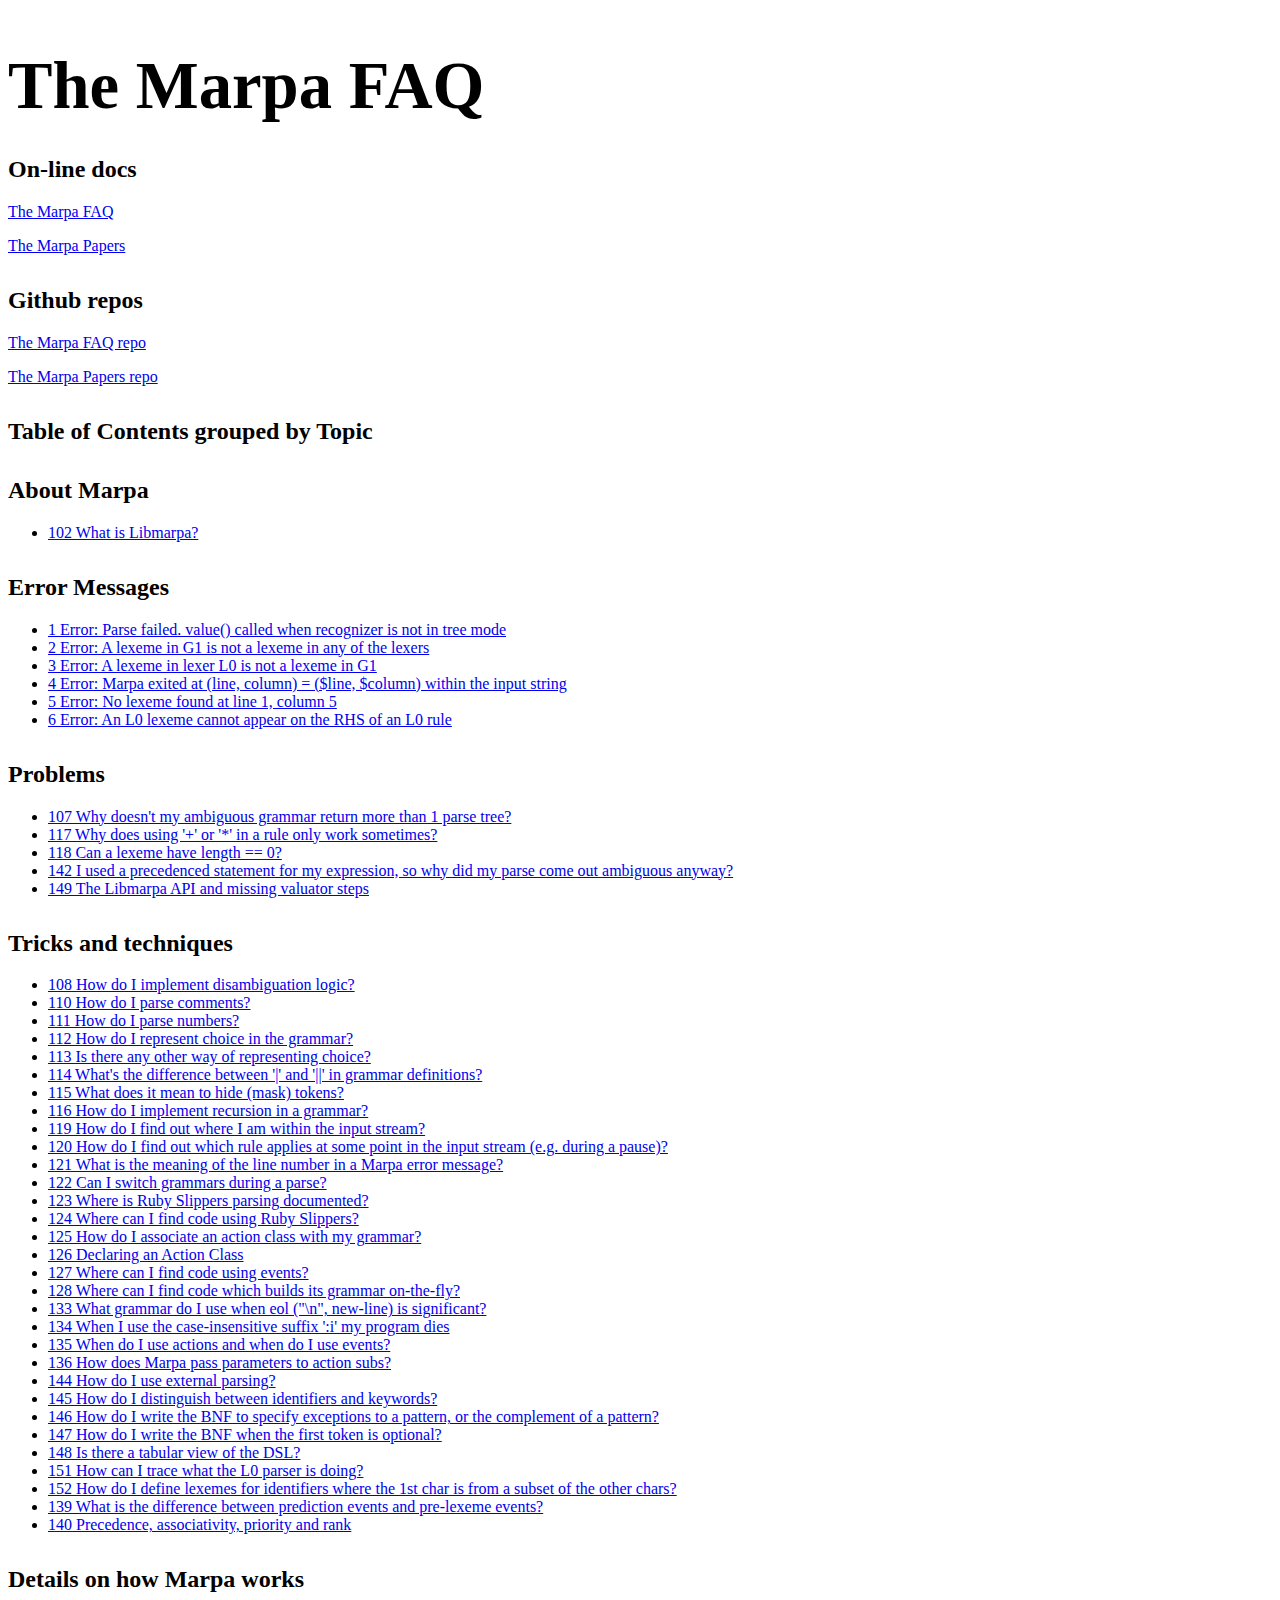
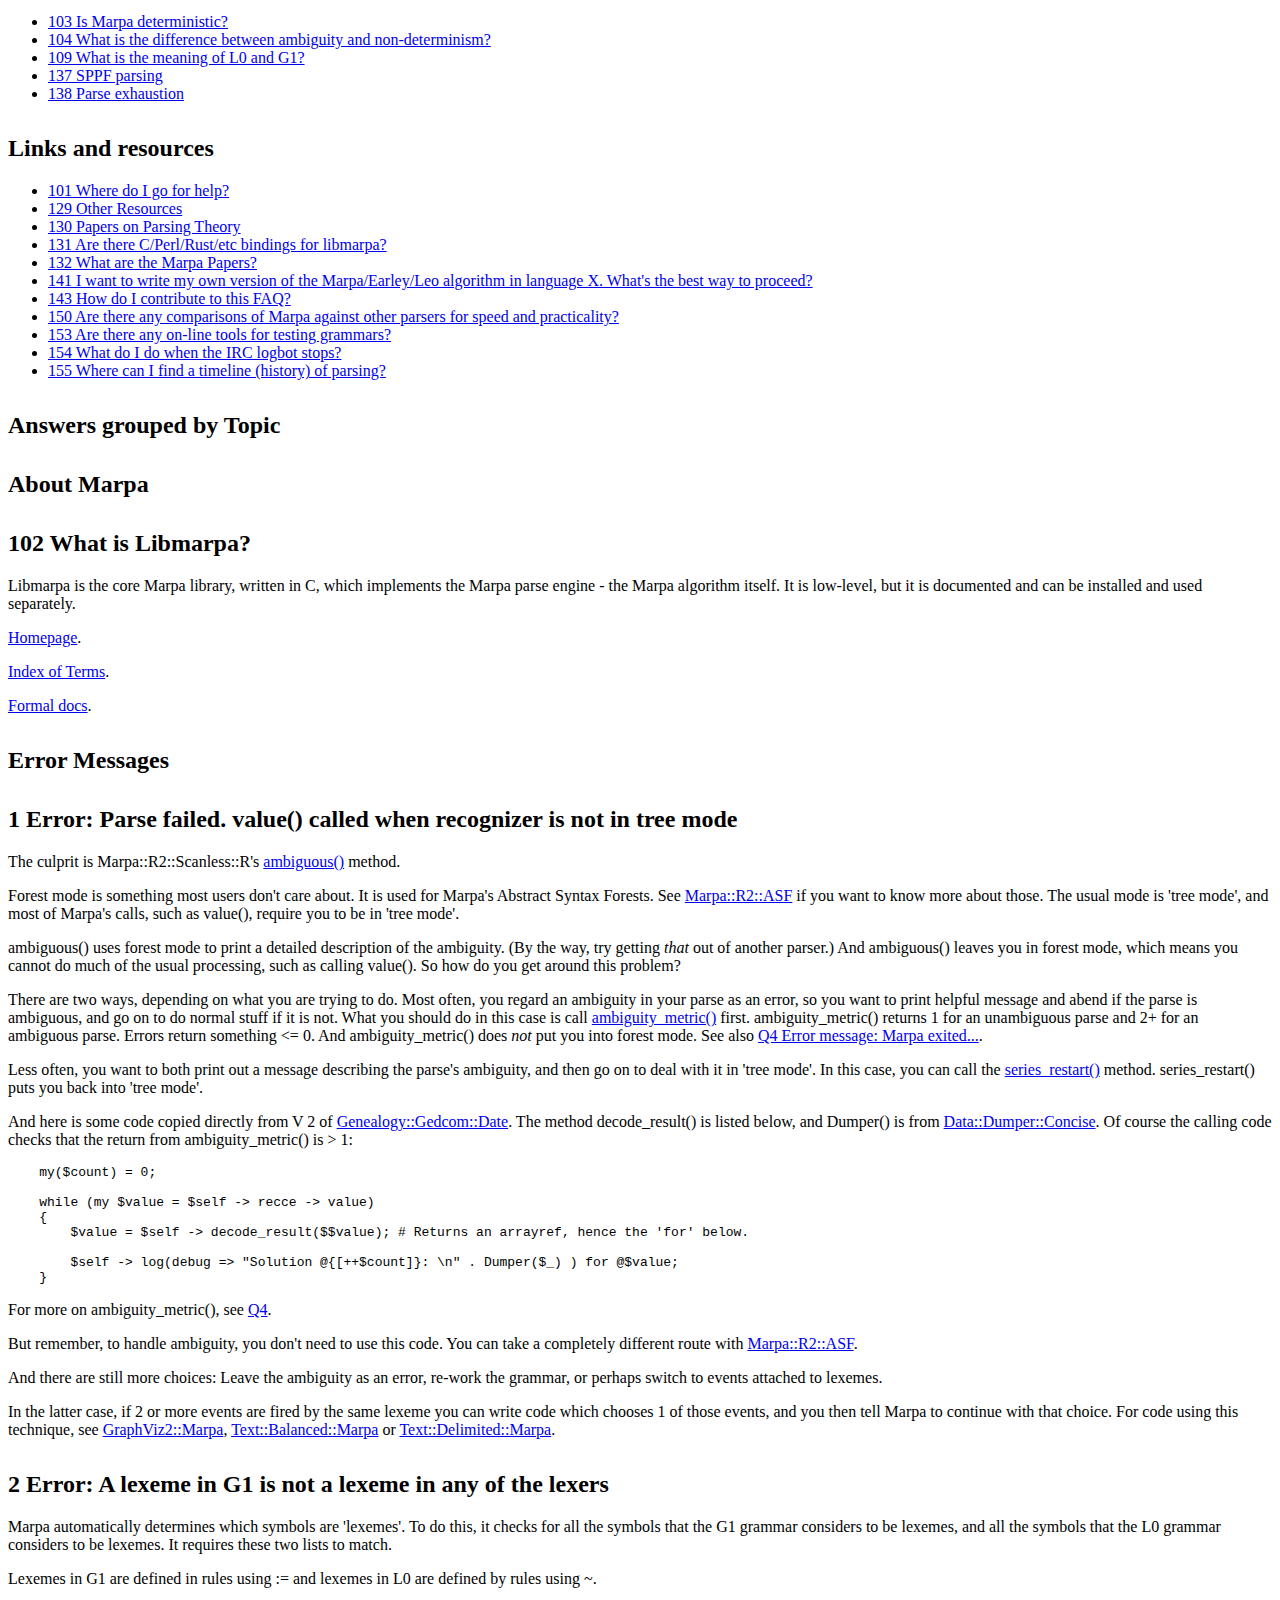
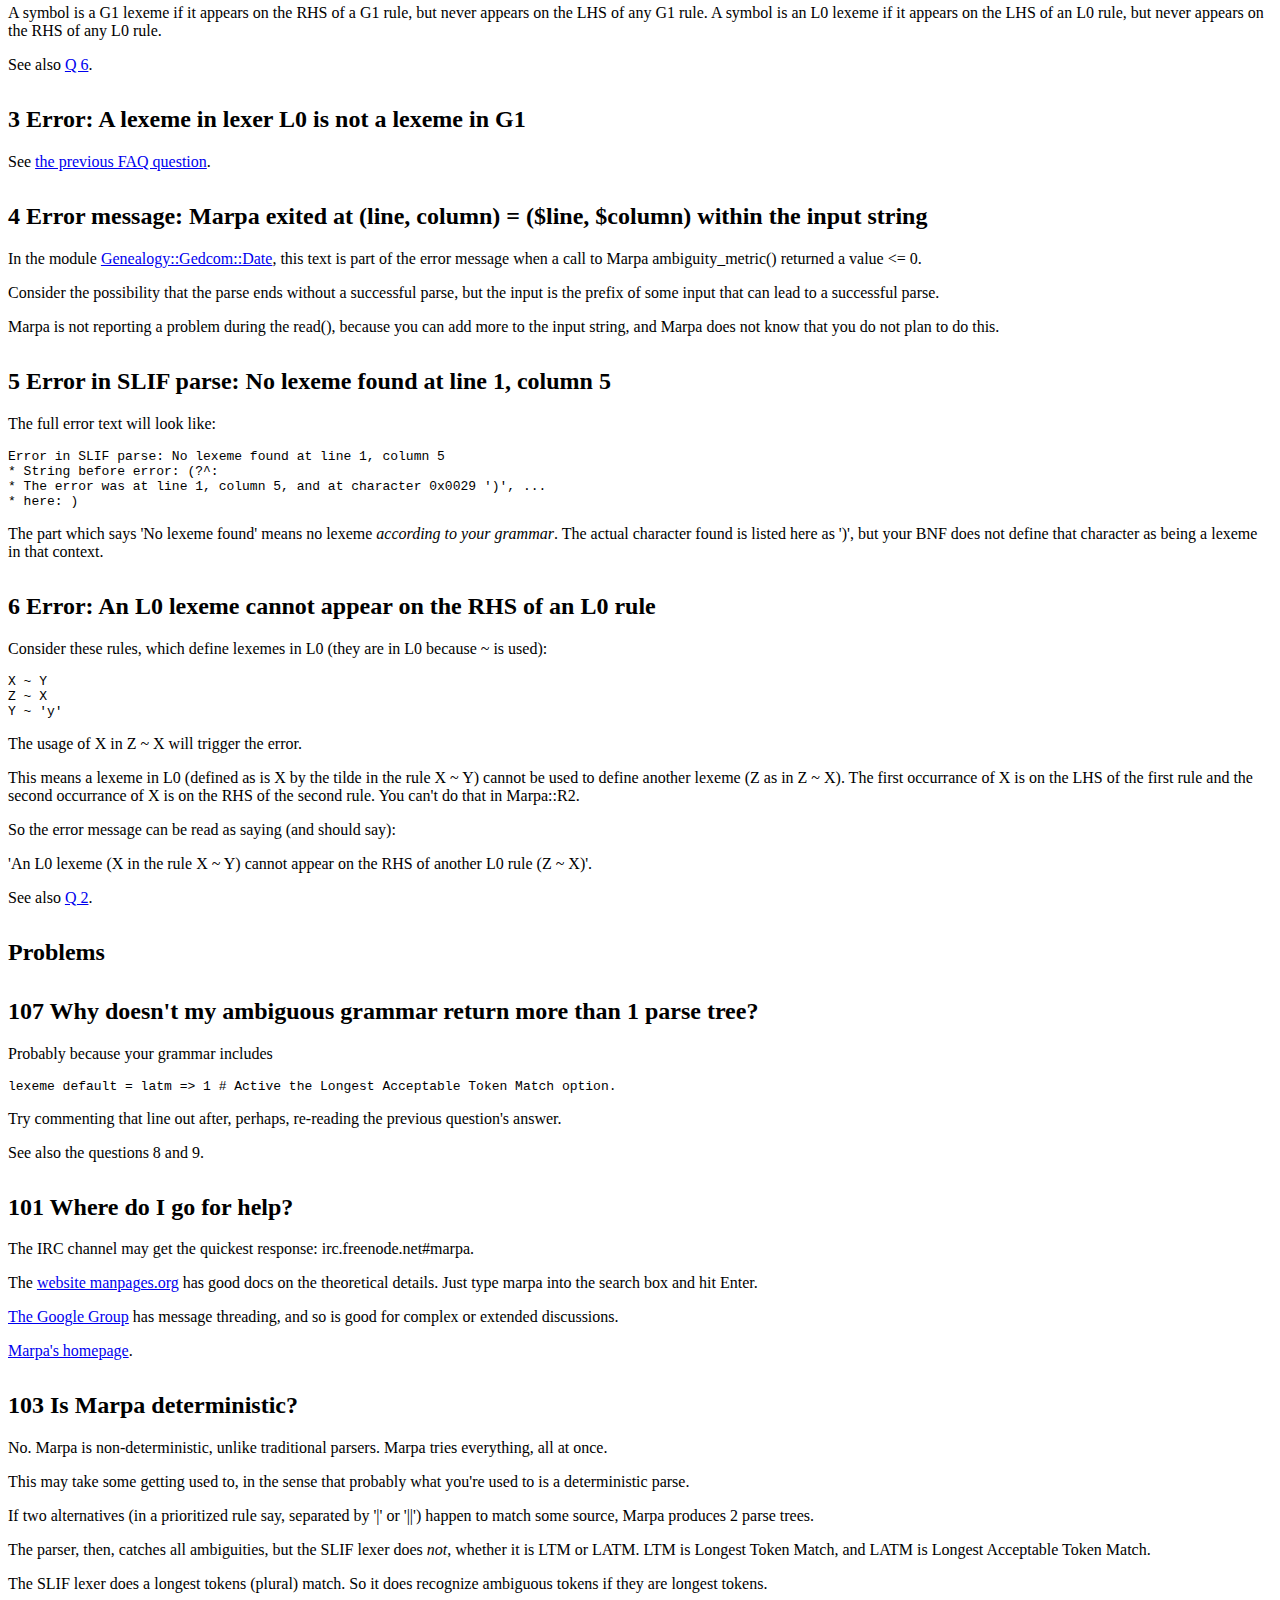
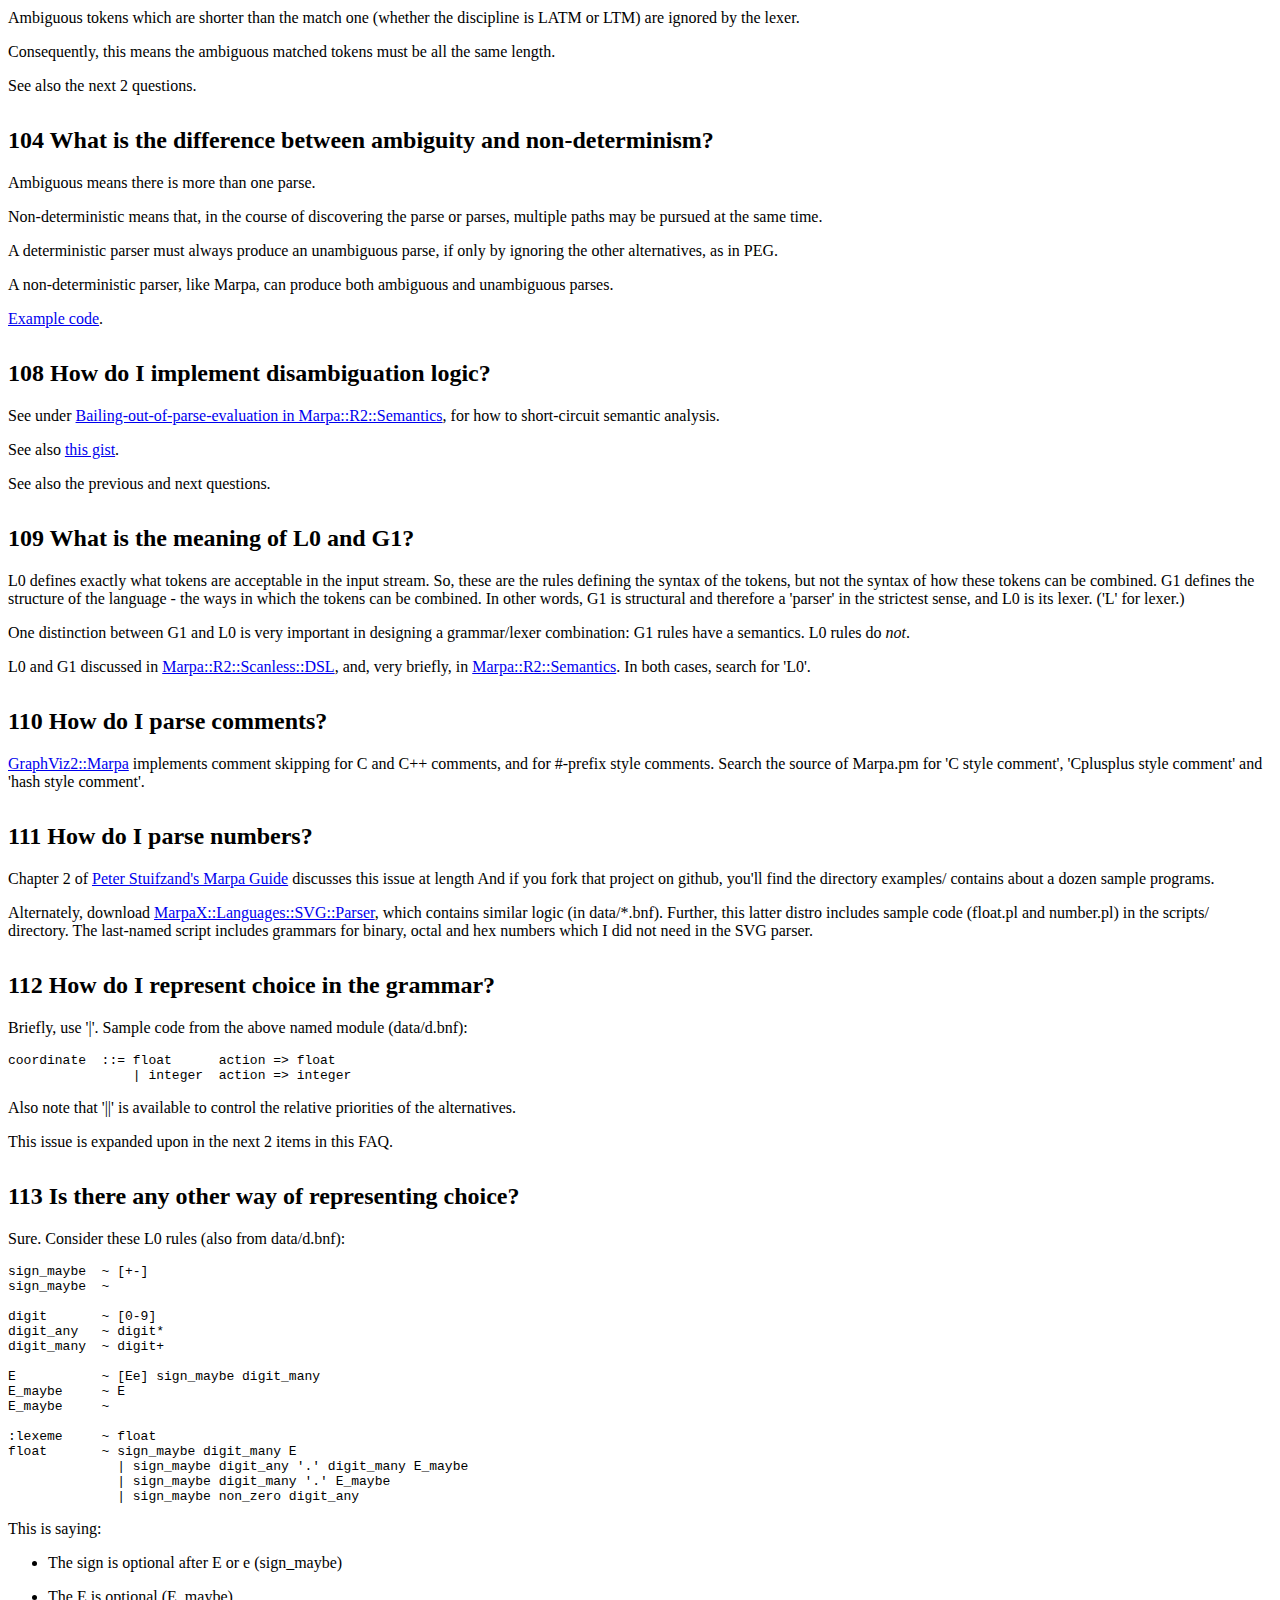
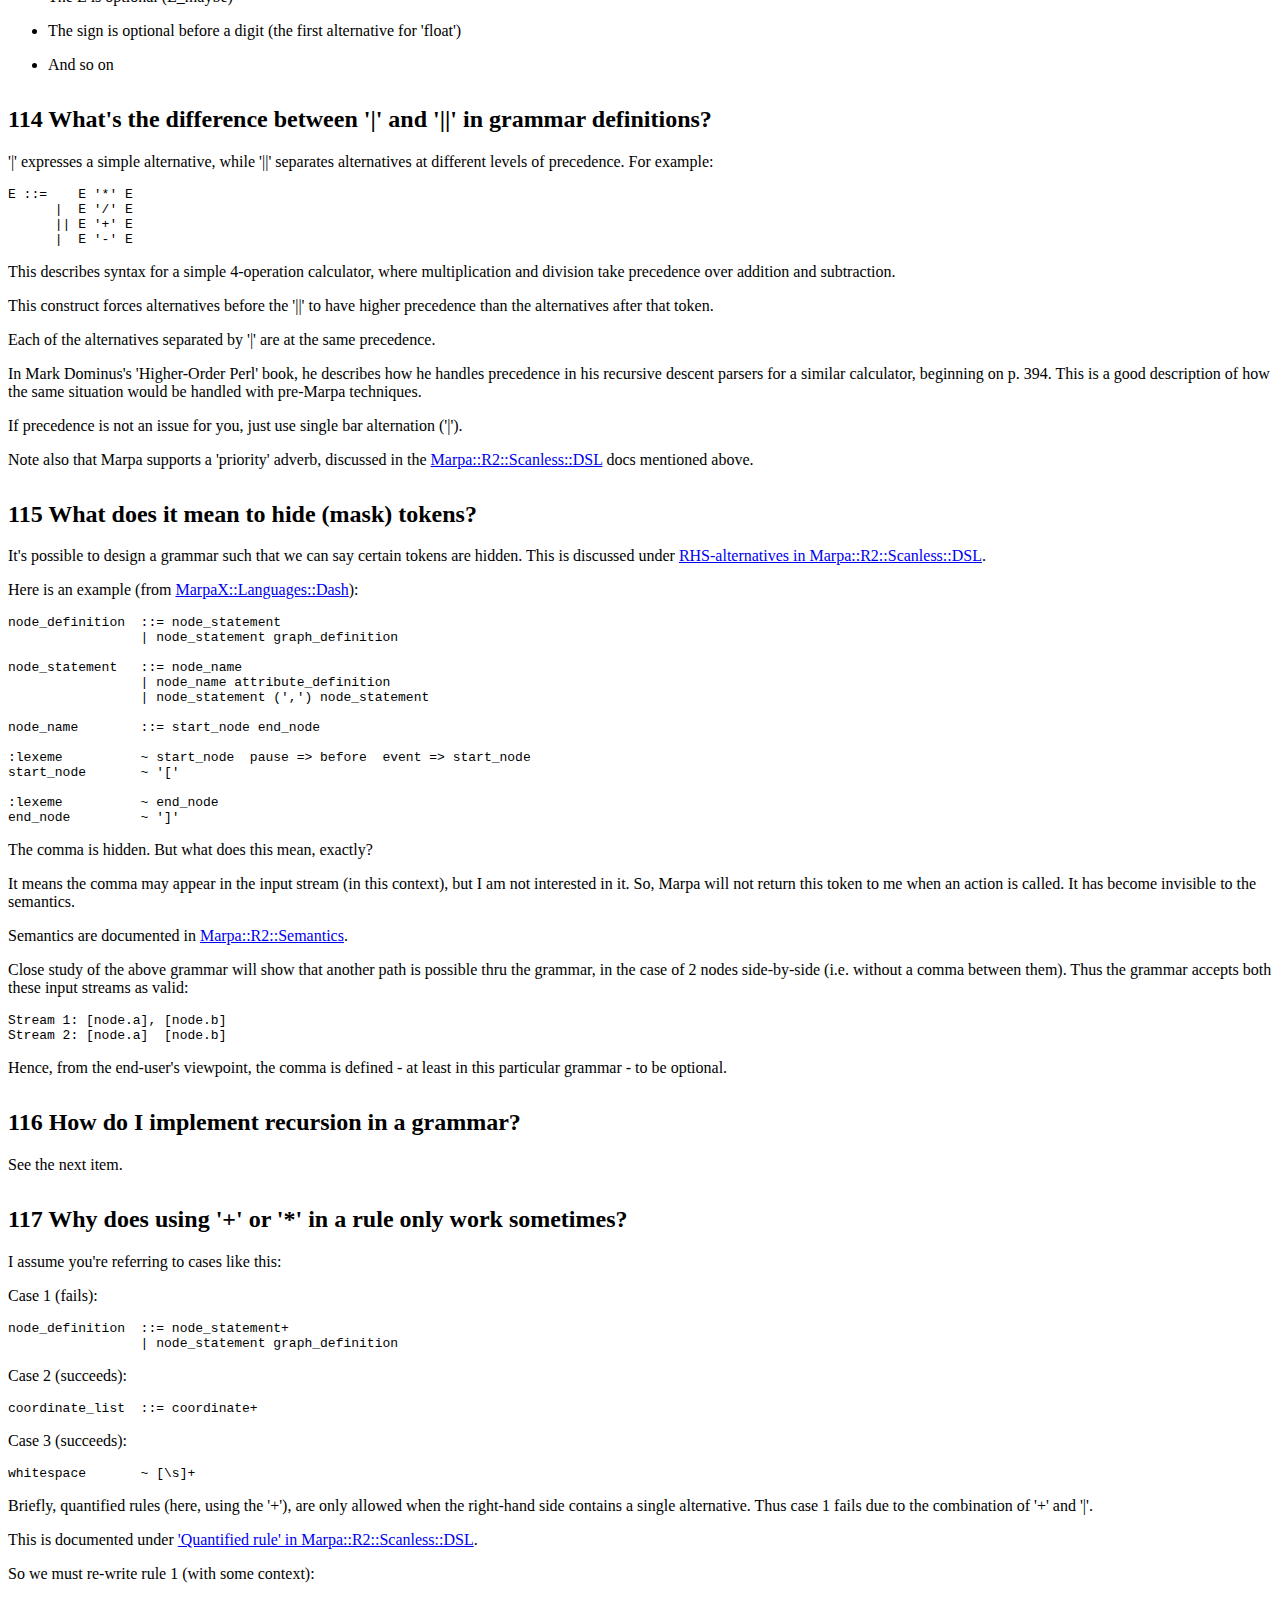
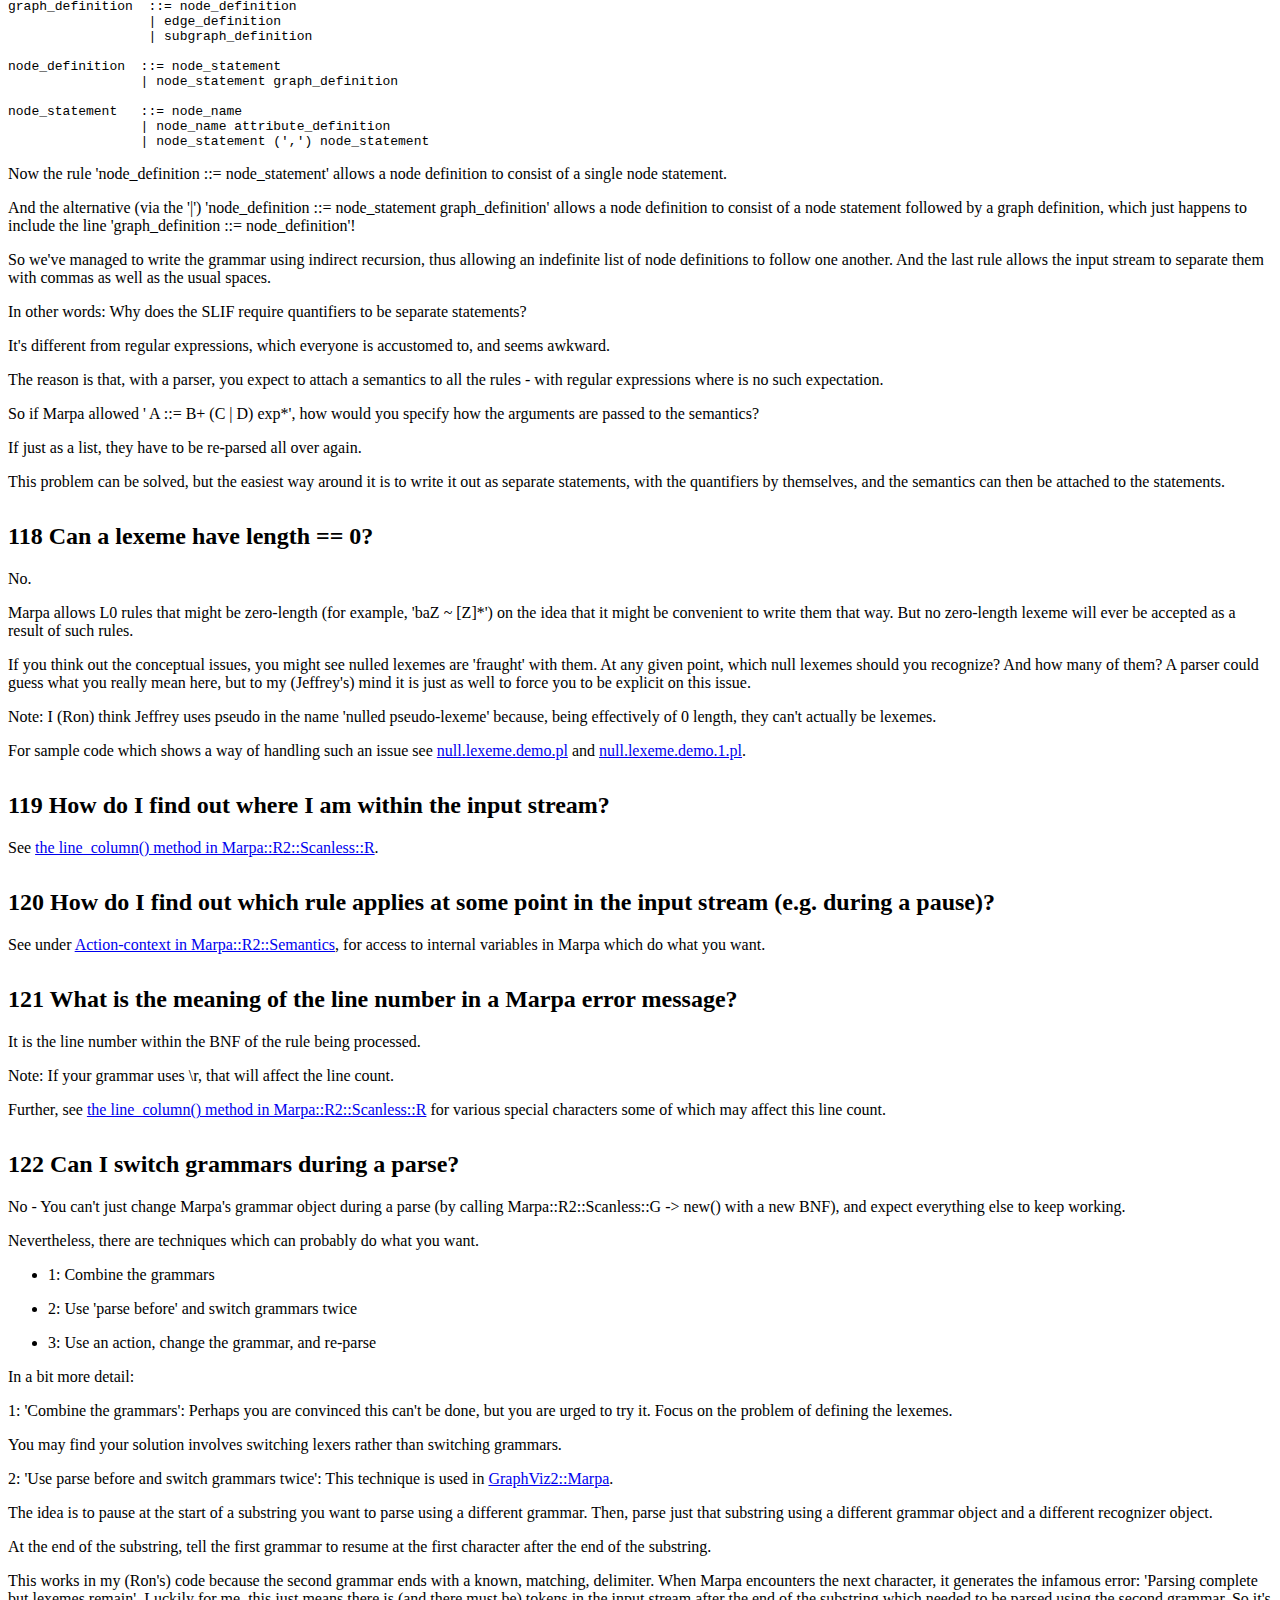
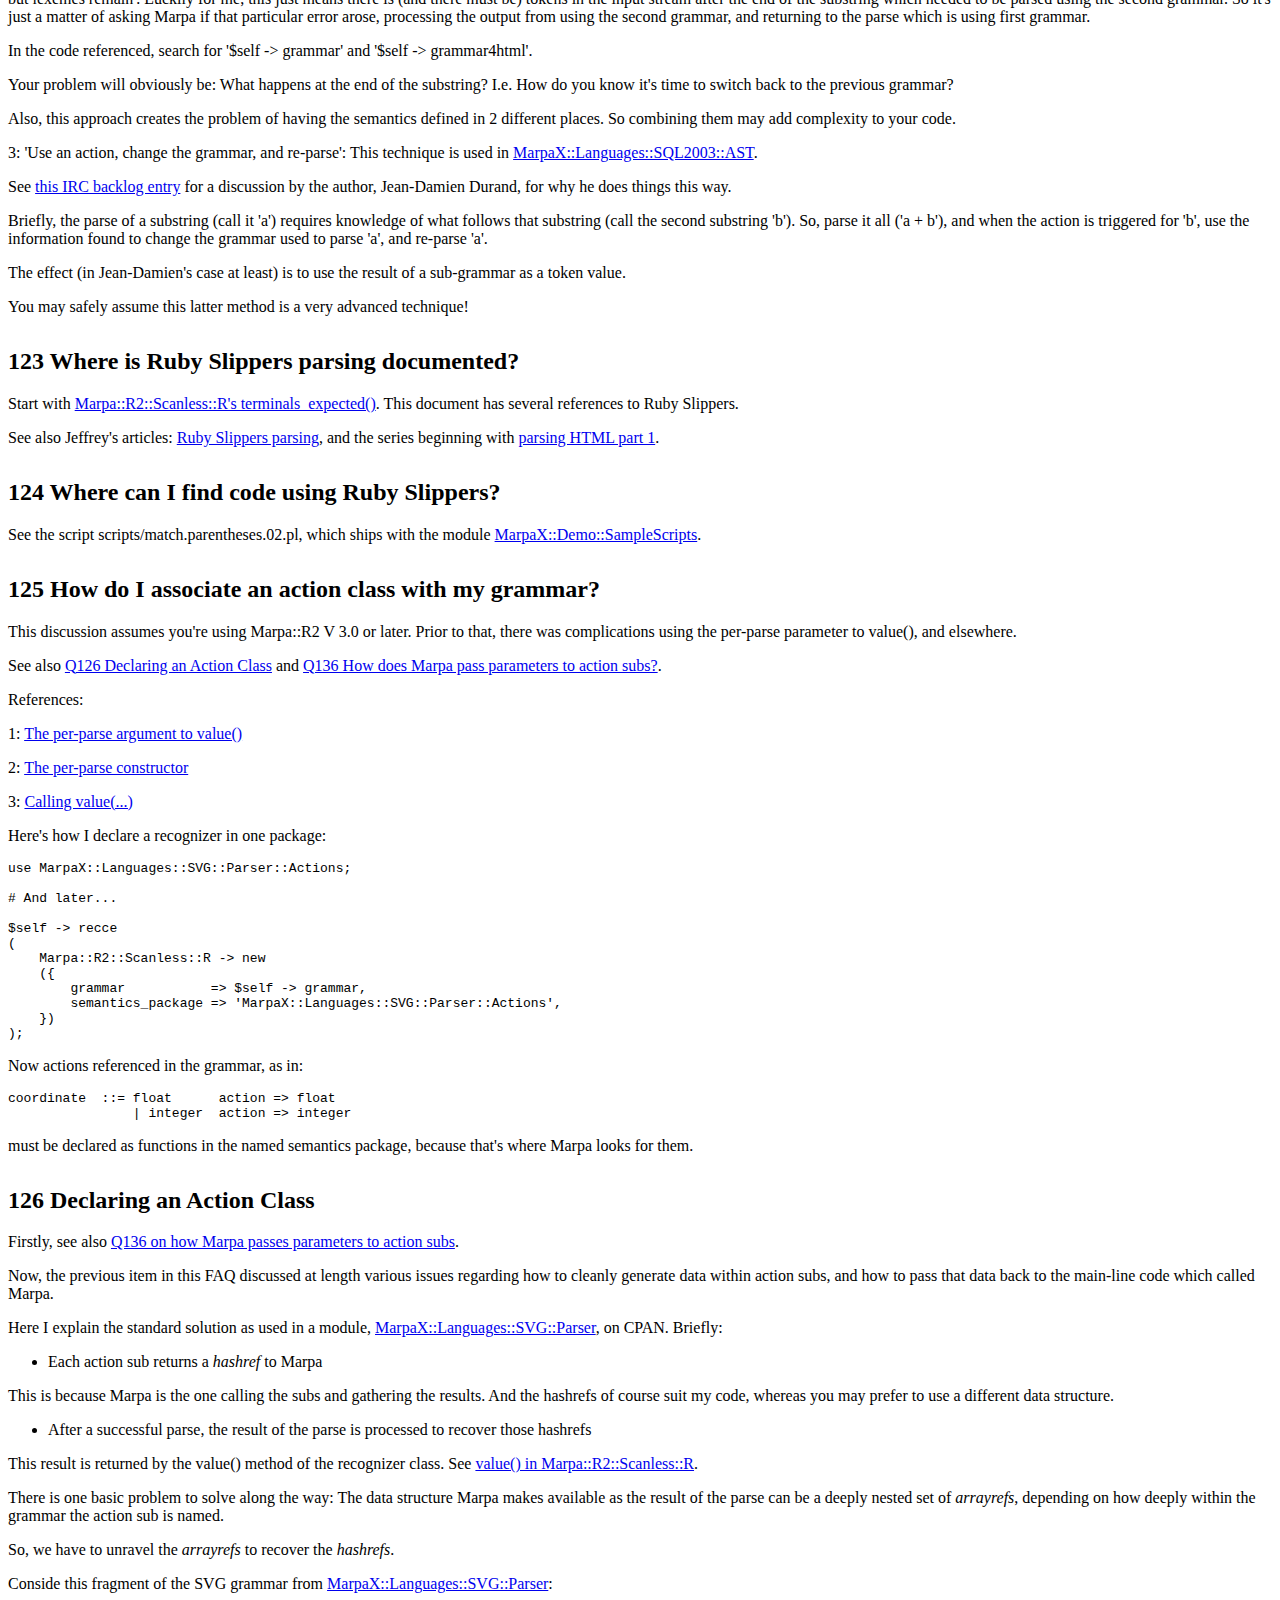
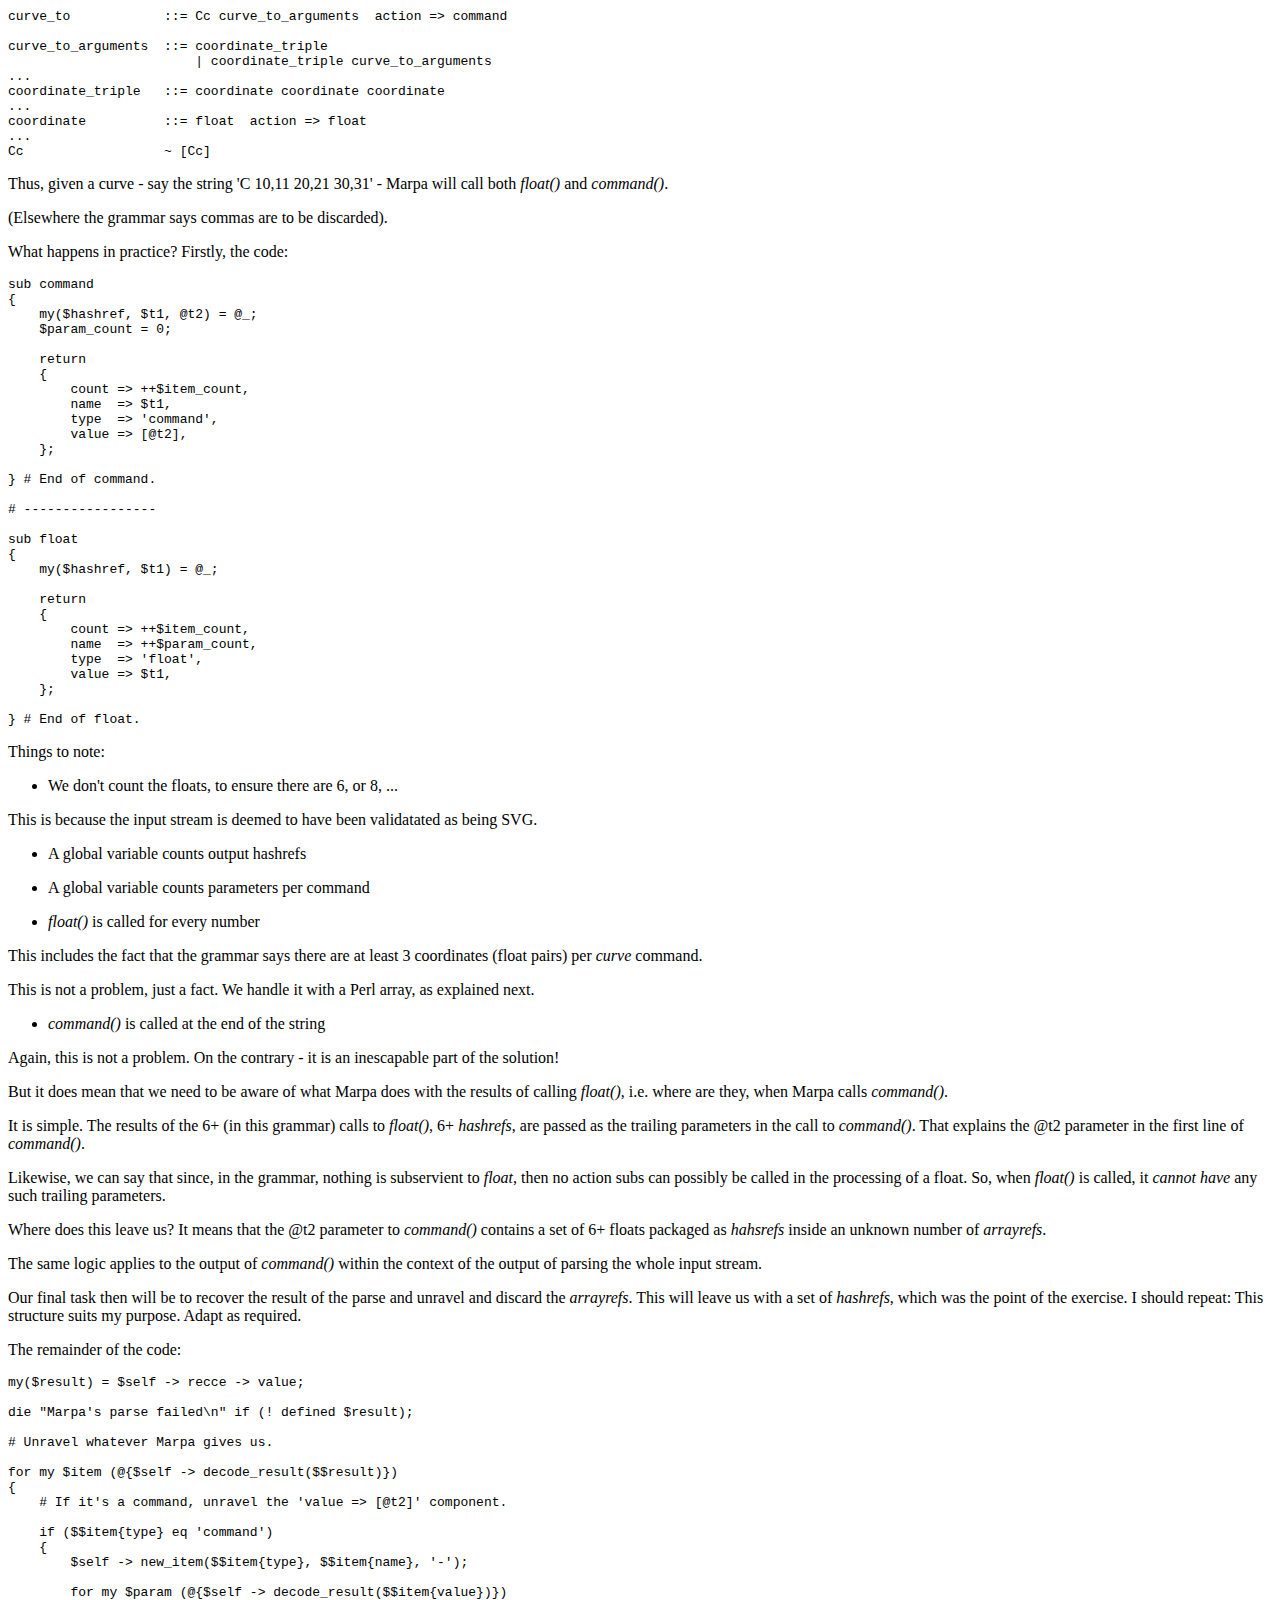
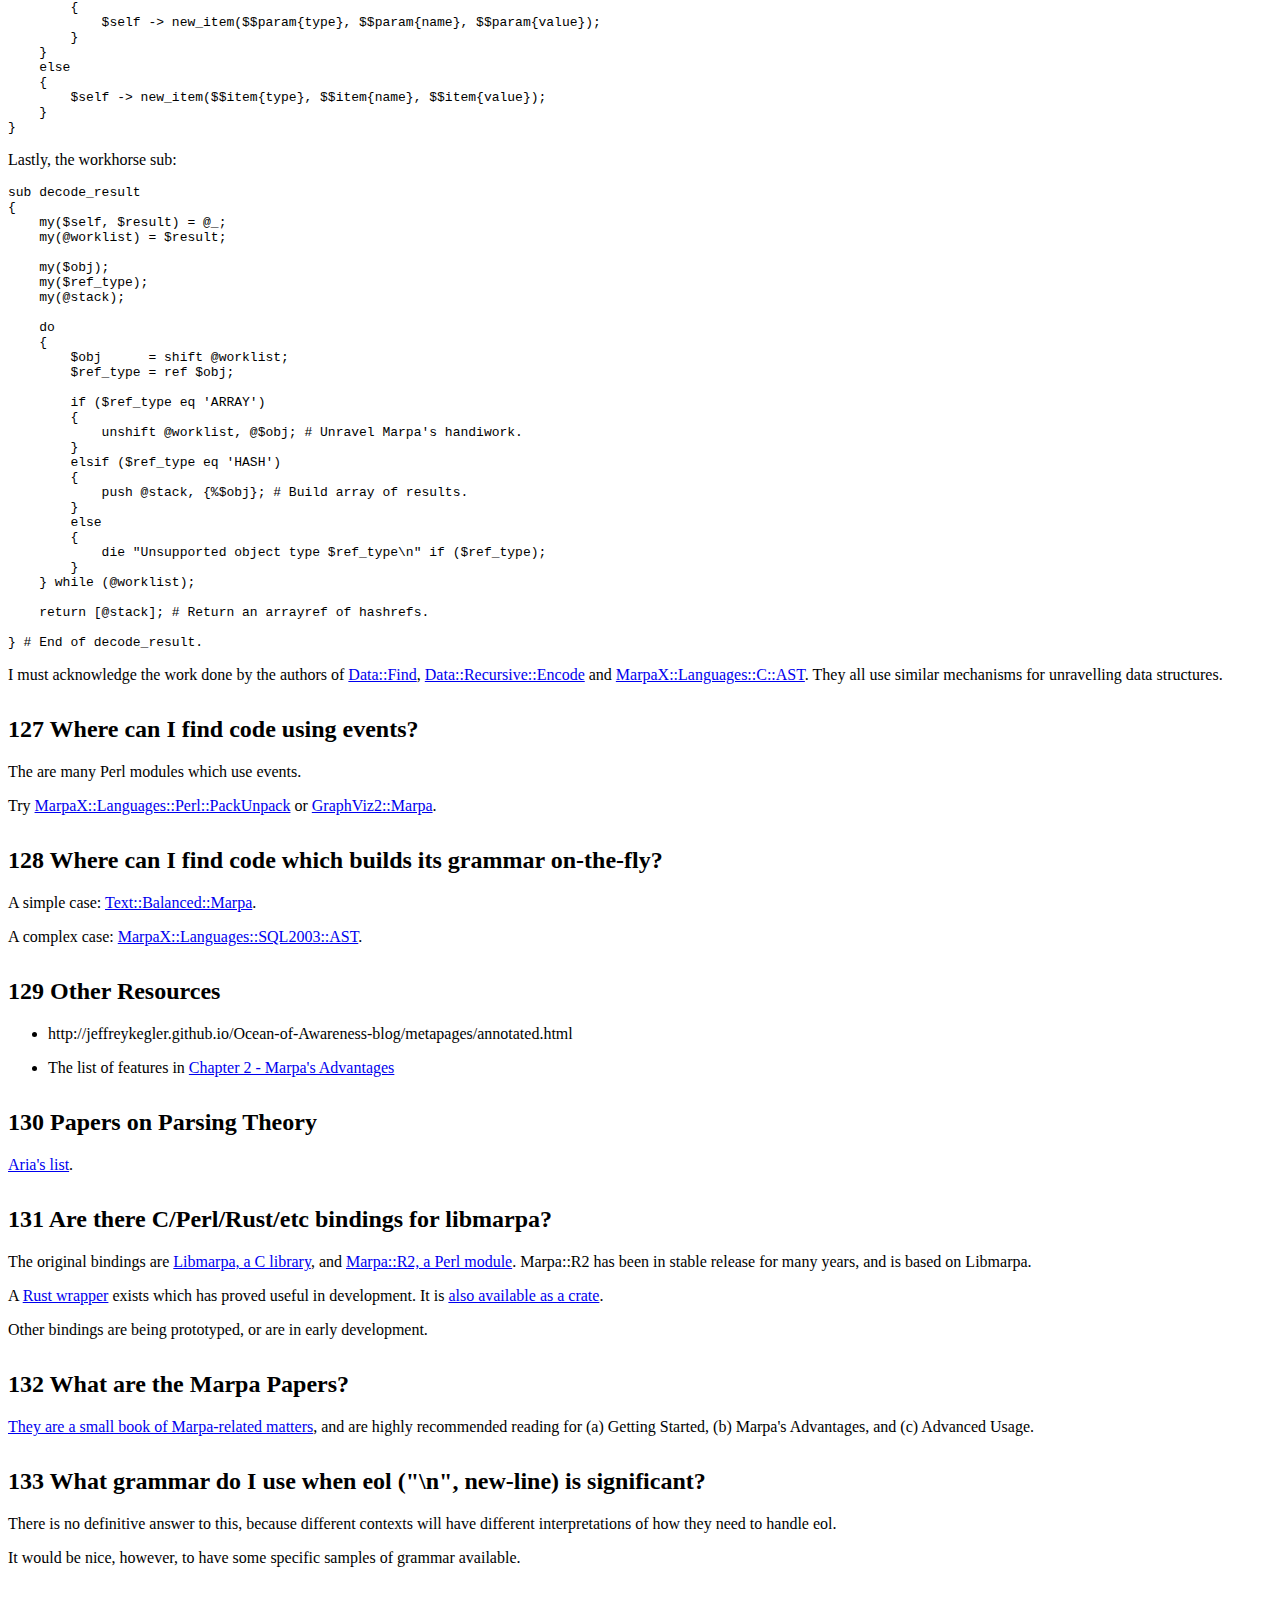
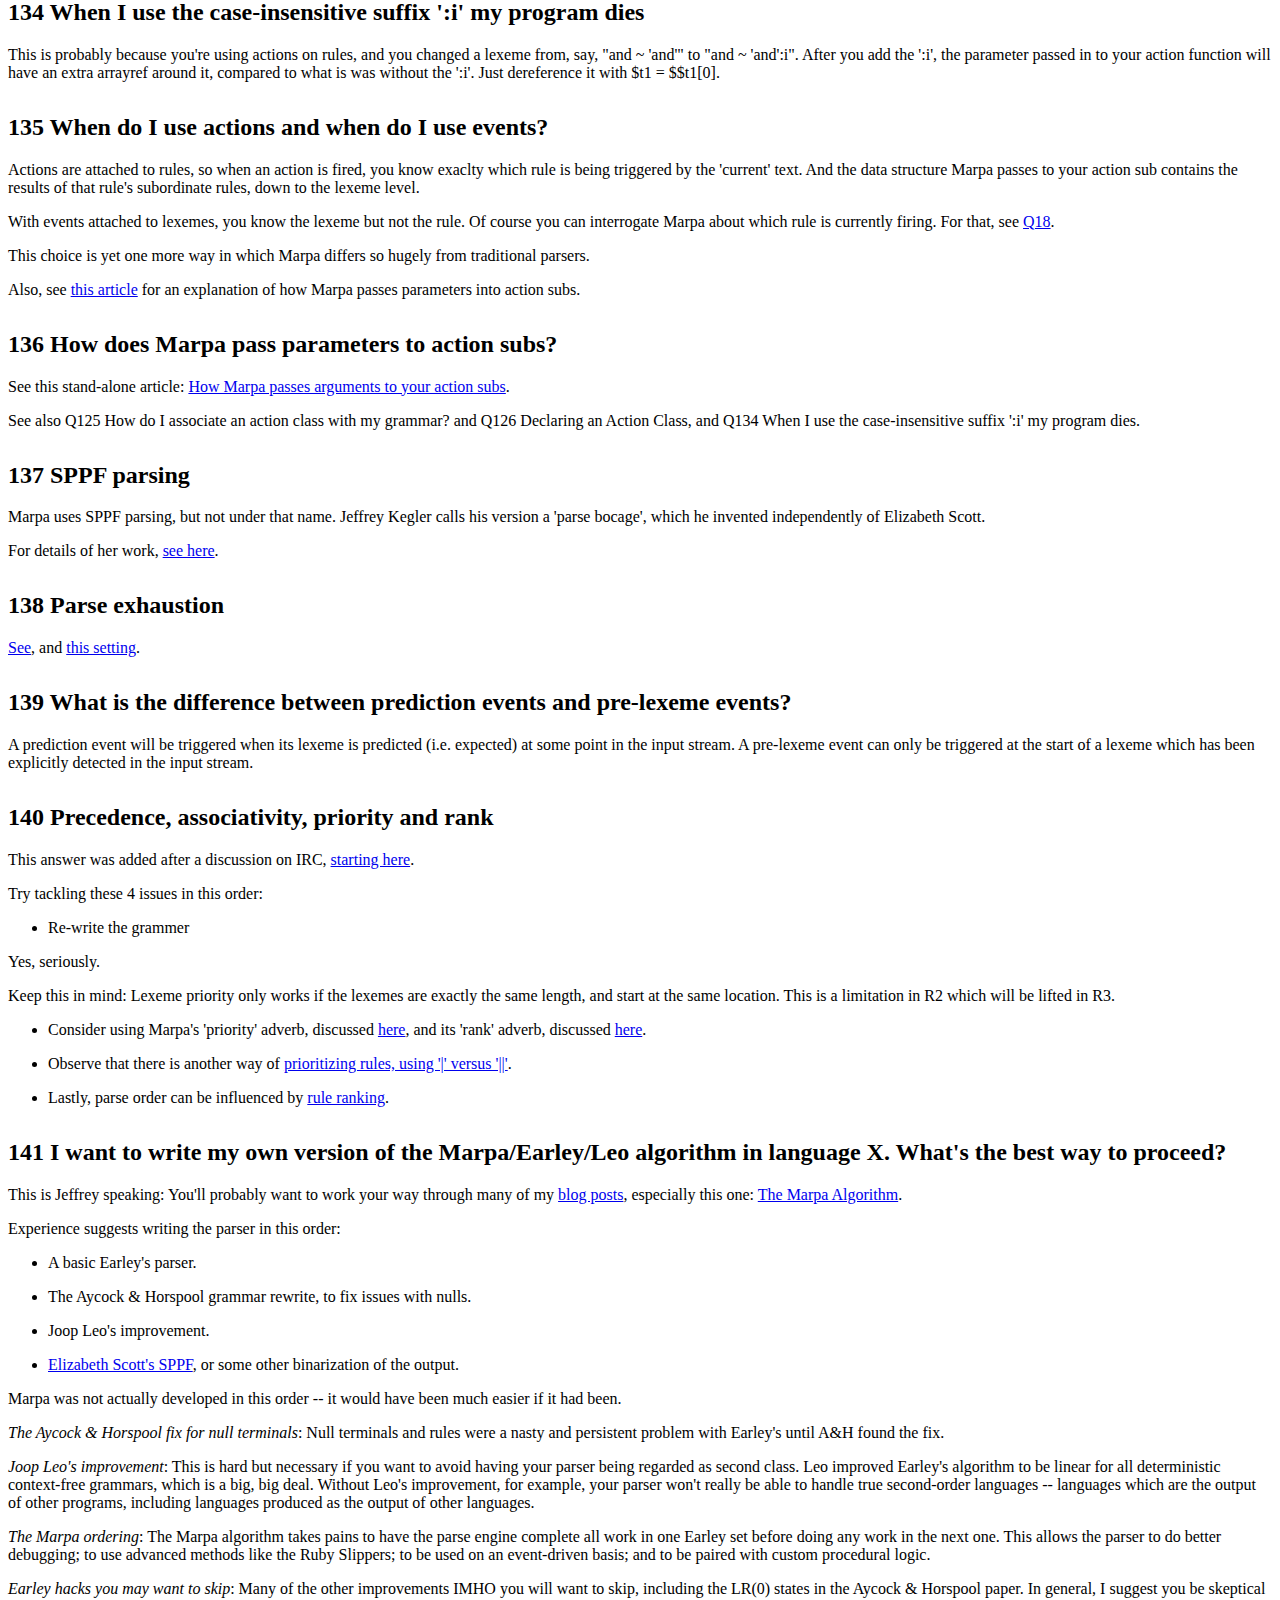
==== commit f24d2b35: "Major update to guide/faq.txt for 1st cut of rearranging entries to match new index" ====
--- a/out/faq.html
+++ b/out/faq.html
@@ -24,7 +24,15 @@
 
 <p><a href="https://github.com/ronsavage/marpa.papers.git">The Marpa Papers repo</a></p>
 
-<h2>Table of Contents</h2>
+<h2>Table of Contents grouped by Topic</h2>
+
+<h2>About Marpa</h2>
+
+<ul>
+<li><a href="#q102">102 What is Libmarpa?</a></li>
+</ul>
+
+<h2>Error Messages</h2>
 
 <ul>
 <li><a href="#q1">1 Error: Parse failed. value() called when recognizer is not in tree mode</a></li>
@@ -33,13 +41,22 @@
 <li><a href="#q4">4 Error: Marpa exited at (line, column) = ($line, $column) within the input string</a></li>
 <li><a href="#q5">5 Error: No lexeme found at line 1, column 5</a></li>
 <li><a href="#q6">6 Error: An L0 lexeme cannot appear on the RHS of an L0 rule</a></li>
-<li><a href="#q101">101 Where do I go for help?</a></li>
-<li><a href="#q102">102 What is Libmarpa?</a></li>
-<li><a href="#q103">103 Is Marpa deterministic?</a></li>
-<li><a href="#q104">104 What is the difference between ambiguity and non-determinism?</a></li>
+</ul>
+
+<h2>Problems</h2>
+
+<ul>
 <li><a href="#q107">107 Why doesn't my ambiguous grammar return more than 1 parse tree?</a></li>
+<li><a href="#q117">117 Why does using '+' or '*' in a rule only work sometimes?</a></li>
+<li><a href="#q118">118 Can a lexeme have length == 0?</a></li>
+<li><a href="#q142">142 I used a precedenced statement for my expression, so why did my parse come out ambiguous anyway?</a></li>
+<li><a href="#q149">149 The Libmarpa API and missing valuator steps</a></li>
+</ul>
+
+<h2>Tricks and techniques</h2>
+
+<ul>
 <li><a href="#q108">108 How do I implement disambiguation logic?</a></li>
-<li><a href="#q109">109 What is the meaning of L0 and G1?</a></li>
 <li><a href="#q110">110 How do I parse comments?</a></li>
 <li><a href="#q111">111 How do I parse numbers?</a></li>
 <li><a href="#q112">112 How do I represent choice in the grammar?</a></li>
@@ -47,8 +64,6 @@
 <li><a href="#q114">114 What's the difference between '|' and '||' in grammar definitions?</a></li>
 <li><a href="#q115">115 What does it mean to hide (mask) tokens?</a></li>
 <li><a href="#q116">116 How do I implement recursion in a grammar?</a></li>
-<li><a href="#q117">117 Why does using '+' or '*' in a rule only work sometimes?</a></li>
-<li><a href="#q118">118 Can a lexeme have length == 0?</a></li>
 <li><a href="#q119">119 How do I find out where I am within the input stream?</a></li>
 <li><a href="#q120">120 How do I find out which rule applies at some point in the input stream (e.g. during a pause)?</a></li>
 <li><a href="#q121">121 What is the meaning of the line number in a Marpa error message?</a></li>
@@ -59,34 +74,66 @@
 <li><a href="#q126">126 Declaring an Action Class</a></li>
 <li><a href="#q127">127 Where can I find code using events?</a></li>
 <li><a href="#q128">128 Where can I find code which builds its grammar on-the-fly?</a></li>
-<li><a href="#q129">129 Other Resources</a></li>
-<li><a href="#q130">130 Papers on Parsing Theory</a></li>
-<li><a href="#q131">131 Are there C/Perl/Rust/etc bindings for libmarpa?</a></li>
-<li><a href="#q132">132 What are the Marpa Papers?</a></li>
 <li><a href="#q133">133 What grammar do I use when eol ("\n", new-line) is significant?</a></li>
 <li><a href="#q134">134 When I use the case-insensitive suffix ':i' my program dies</a></li>
 <li><a href="#q135">135 When do I use actions and when do I use events?</a></li>
 <li><a href="#q136">136 How does Marpa pass parameters to action subs?</a></li>
-<li><a href="#q137">137 SPPF parsing</a></li>
-<li><a href="#q138">138 Parse exhaustion</a></li>
-<li><a href="#q139">139 What is the difference between prediction events and pre-lexeme events?</a></li>
-<li><a href="#q140">140 Precedence, associativity, priority and rank</a></li>
-<li><a href="#q141">141 I want to write my own version of the Marpa/Earley/Leo algorithm in language X. What's the best way to proceed?</a></li>
-<li><a href="#q142">142 I used a precedenced statement for my expression, so why did my parse come out ambiguous anyway?</a></li>
-<li><a href="#q143">143 How do I contribute to this FAQ?</a></li>
 <li><a href="#q144">144 How do I use external parsing?</a></li>
 <li><a href="#q145">145 How do I distinguish between identifiers and keywords?</a></li>
 <li><a href="#q146">146 How do I write the BNF to specify exceptions to a pattern, or the complement of a pattern?</a></li>
 <li><a href="#q147">147 How do I write the BNF when the first token is optional?</a></li>
 <li><a href="#q148">148 Is there a tabular view of the DSL?</a></li>
-<li><a href="#q149">149 The Libmarpa API and missing valuator steps</a></li>
+<li><a href="#q151">151 How can I trace what the L0 parser is doing?</a></li>
+<li><a href="#q152">152 How do I define lexemes for identifiers where the 1st char is from a subset of the other 
+chars?</a></li>
+<li><a href="#q139">139 What is the difference between prediction events and pre-lexeme events?</a></li>
+<li><a href="#q140">140 Precedence, associativity, priority and rank</a></li>
+</ul>
+
+<h2>Details on how Marpa works</h2>
+
+<ul>
+<li><a href="#q103">103 Is Marpa deterministic?</a></li>
+<li><a href="#q104">104 What is the difference between ambiguity and non-determinism?</a></li>
+<li><a href="#q109">109 What is the meaning of L0 and G1?</a></li>
+<li><a href="#q137">137 SPPF parsing</a></li>
+<li><a href="#q138">138 Parse exhaustion</a></li>
+</ul>
+
+<h2>Links and resources</h2>
+
+<ul>
+<li><a href="#q101">101 Where do I go for help?</a></li>
+<li><a href="#q129">129 Other Resources</a></li>
+<li><a href="#q130">130 Papers on Parsing Theory</a></li>
+<li><a href="#q131">131 Are there C/Perl/Rust/etc bindings for libmarpa?</a></li>
+<li><a href="#q132">132 What are the Marpa Papers?</a></li>
+<li><a href="#q141">141 I want to write my own version of the Marpa/Earley/Leo algorithm in language X. What's the best way to proceed?</a></li>
+<li><a href="#q143">143 How do I contribute to this FAQ?</a></li>
 <li><a href="#q150">150 Are there any comparisons of Marpa against other parsers for speed and practicality?</a></li>
-<li><a href="#q151">151 How can I trace what the L0 parser is doing?</a></li>
-<li><a href="#q152">152 How do I define lexemes for identifiers where the 1st char is from a subset of the other chars?</a></li>
 <li><a href="#q153">153 Are there any on-line tools for testing grammars?</a></li>
 <li><a href="#q154">154 What do I do when the IRC logbot stops?</a></li>
 <li><a href="#q155">155 Where can I find a timeline (history) of parsing?</a></li>
 </ul>
+
+<h2>Answers grouped by Topic</h2>
+
+<h2>About Marpa</h2>
+
+<p><a name = 'q102'></a></p>
+
+<h2>102 What is Libmarpa?</h2>
+
+<p>Libmarpa is the core Marpa library, written in C, which implements the Marpa parse engine - the Marpa algorithm itself.
+It is low-level, but it is documented and can be installed and used separately.</p>
+
+<p><a href="https://jeffreykegler.github.io/Marpa-web-site/libmarpa.html">Homepage</a>.</p>
+
+<p><a href="http://jeffreykegler.github.io/Marpa-web-site/libmarpa_api/latest/index.html">Index of Terms</a>.</p>
+
+<p><a href="https://jeffreykegler.github.io/Marpa-web-site/libmarpa_api/cpan_indexed/index.html">Formal docs</a>.</p>
+
+<h2>Error Messages</h2>
 
 <p><a name = 'q1'></a></p>
 
@@ -229,6 +276,21 @@
 
 <p>See also <a href='#q2'>Q 2</a>.</p>
 
+<h2>Problems</h2>
+
+<p><a name = 'q107'></a></p>
+
+<h2>107 Why doesn't my ambiguous grammar return more than 1 parse tree?</h2>
+
+<p>Probably because your grammar includes</p>
+
+<pre class="prettyprint linenums"><code>lexeme default = latm =&gt; 1 # Active the Longest Acceptable Token Match option.
+</code></pre>
+
+<p>Try commenting that line out after, perhaps, re-reading the previous question's answer.</p>
+
+<p>See also the questions 8 and 9.</p>
+
 <p><a name = 'q101'></a></p>
 
 <h2>101 Where do I go for help?</h2>
@@ -243,19 +305,6 @@
 
 <p><a href="http://savage.net.au/Marpa.html">Marpa's homepage</a>.</p>
 
-<p><a name = 'q102'></a></p>
-
-<h2>102 What is Libmarpa?</h2>
-
-<p>Libmarpa is the core Marpa library, written in C, which implements the Marpa parse engine - the Marpa algorithm itself.
-It is low-level, but it is documented and can be installed and used separately.</p>
-
-<p><a href="https://jeffreykegler.github.io/Marpa-web-site/libmarpa.html">Homepage</a>.</p>
-
-<p><a href="http://jeffreykegler.github.io/Marpa-web-site/libmarpa_api/latest/index.html">Index of Terms</a>.</p>
-
-<p><a href="https://jeffreykegler.github.io/Marpa-web-site/libmarpa_api/cpan_indexed/index.html">Formal docs</a>.</p>
-
 <p><a name = 'q103'></a></p>
 
 <h2>103 Is Marpa deterministic?</h2>
@@ -294,19 +343,6 @@
 <p>A non-deterministic parser, like Marpa, can produce both ambiguous and unambiguous parses.</p>
 
 <p><a href="http://irclog.perlgeek.de/marpa/2016-10-07#i_13360238">Example code</a>.</p>
-
-<p><a name = 'q107'></a></p>
-
-<h2>107 Why doesn't my ambiguous grammar return more than 1 parse tree?</h2>
-
-<p>Probably because your grammar includes</p>
-
-<pre class="prettyprint linenums"><code>lexeme default = latm =&gt; 1 # Active the Longest Acceptable Token Match option.
-</code></pre>
-
-<p>Try commenting that line out after, perhaps, re-reading the previous question's answer.</p>
-
-<p>See also the next 2 questions.</p>
 
 <p><a name = 'q108'></a></p>
 
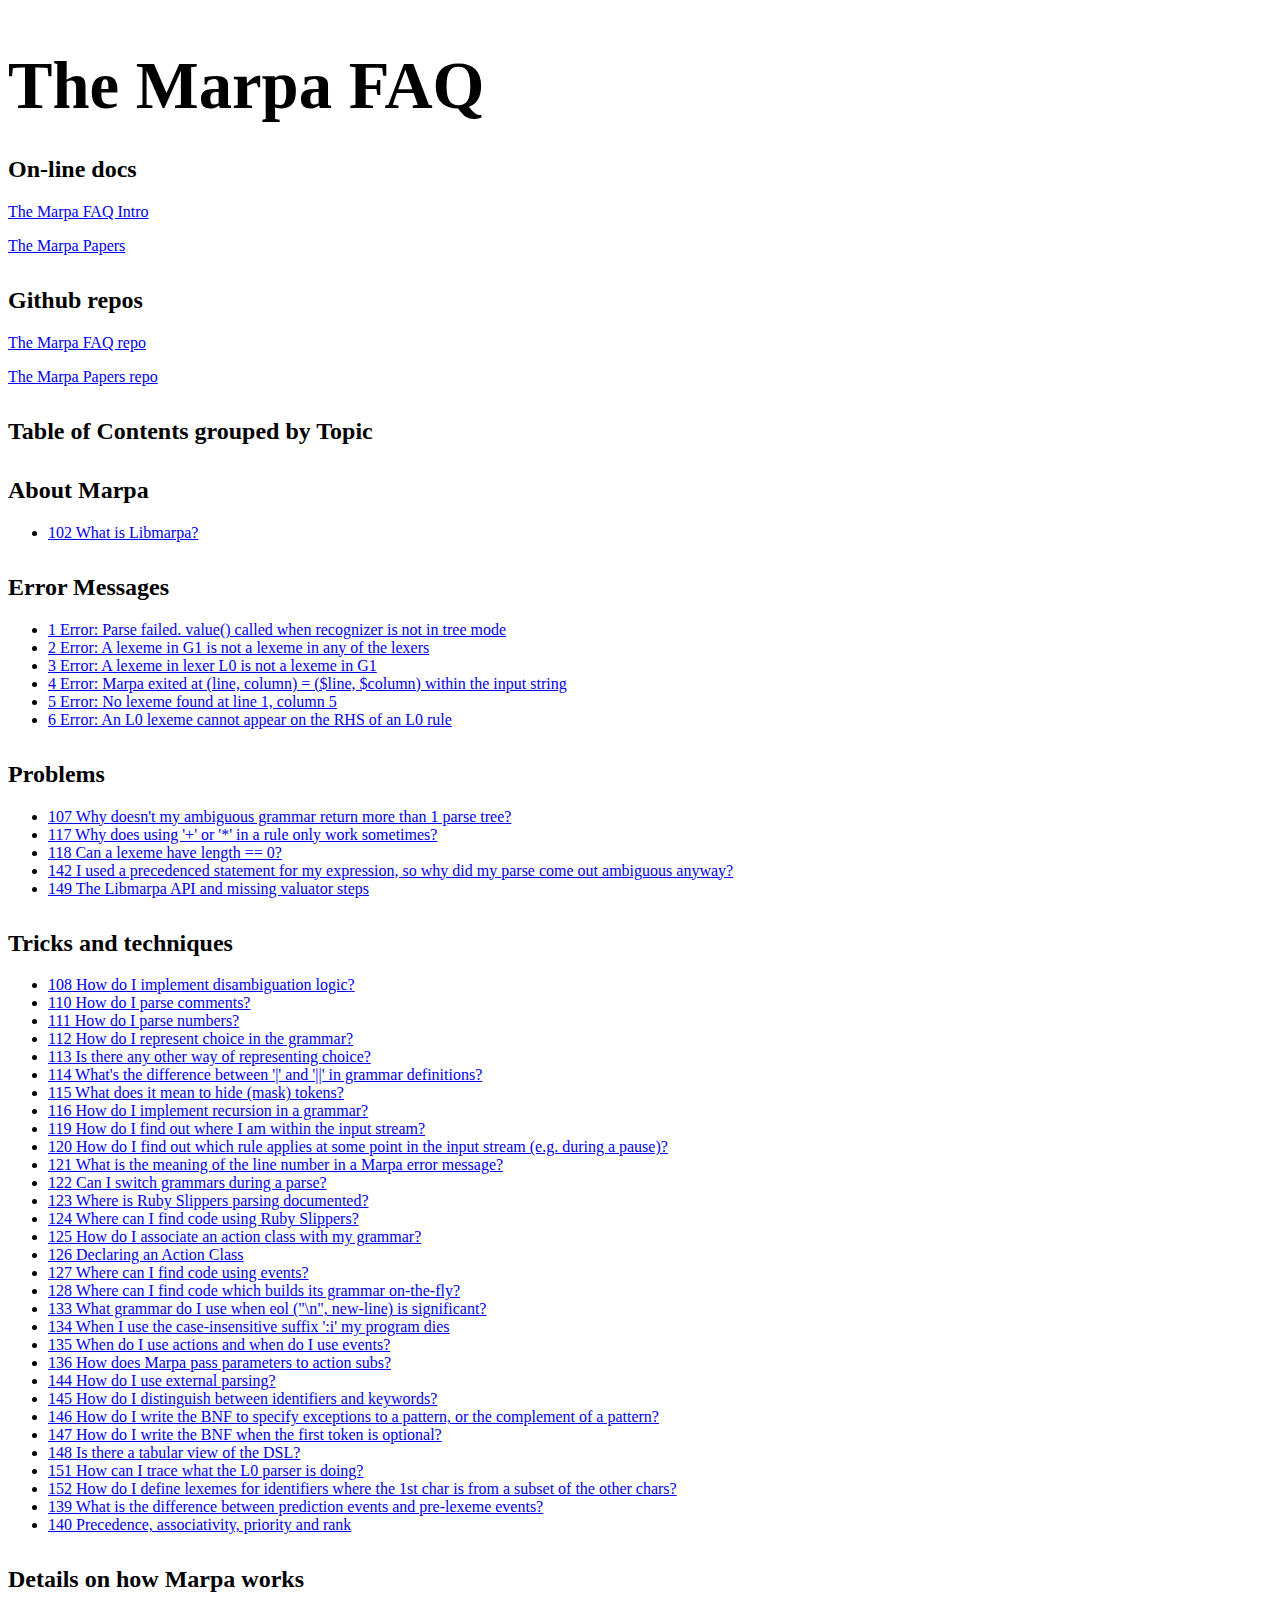
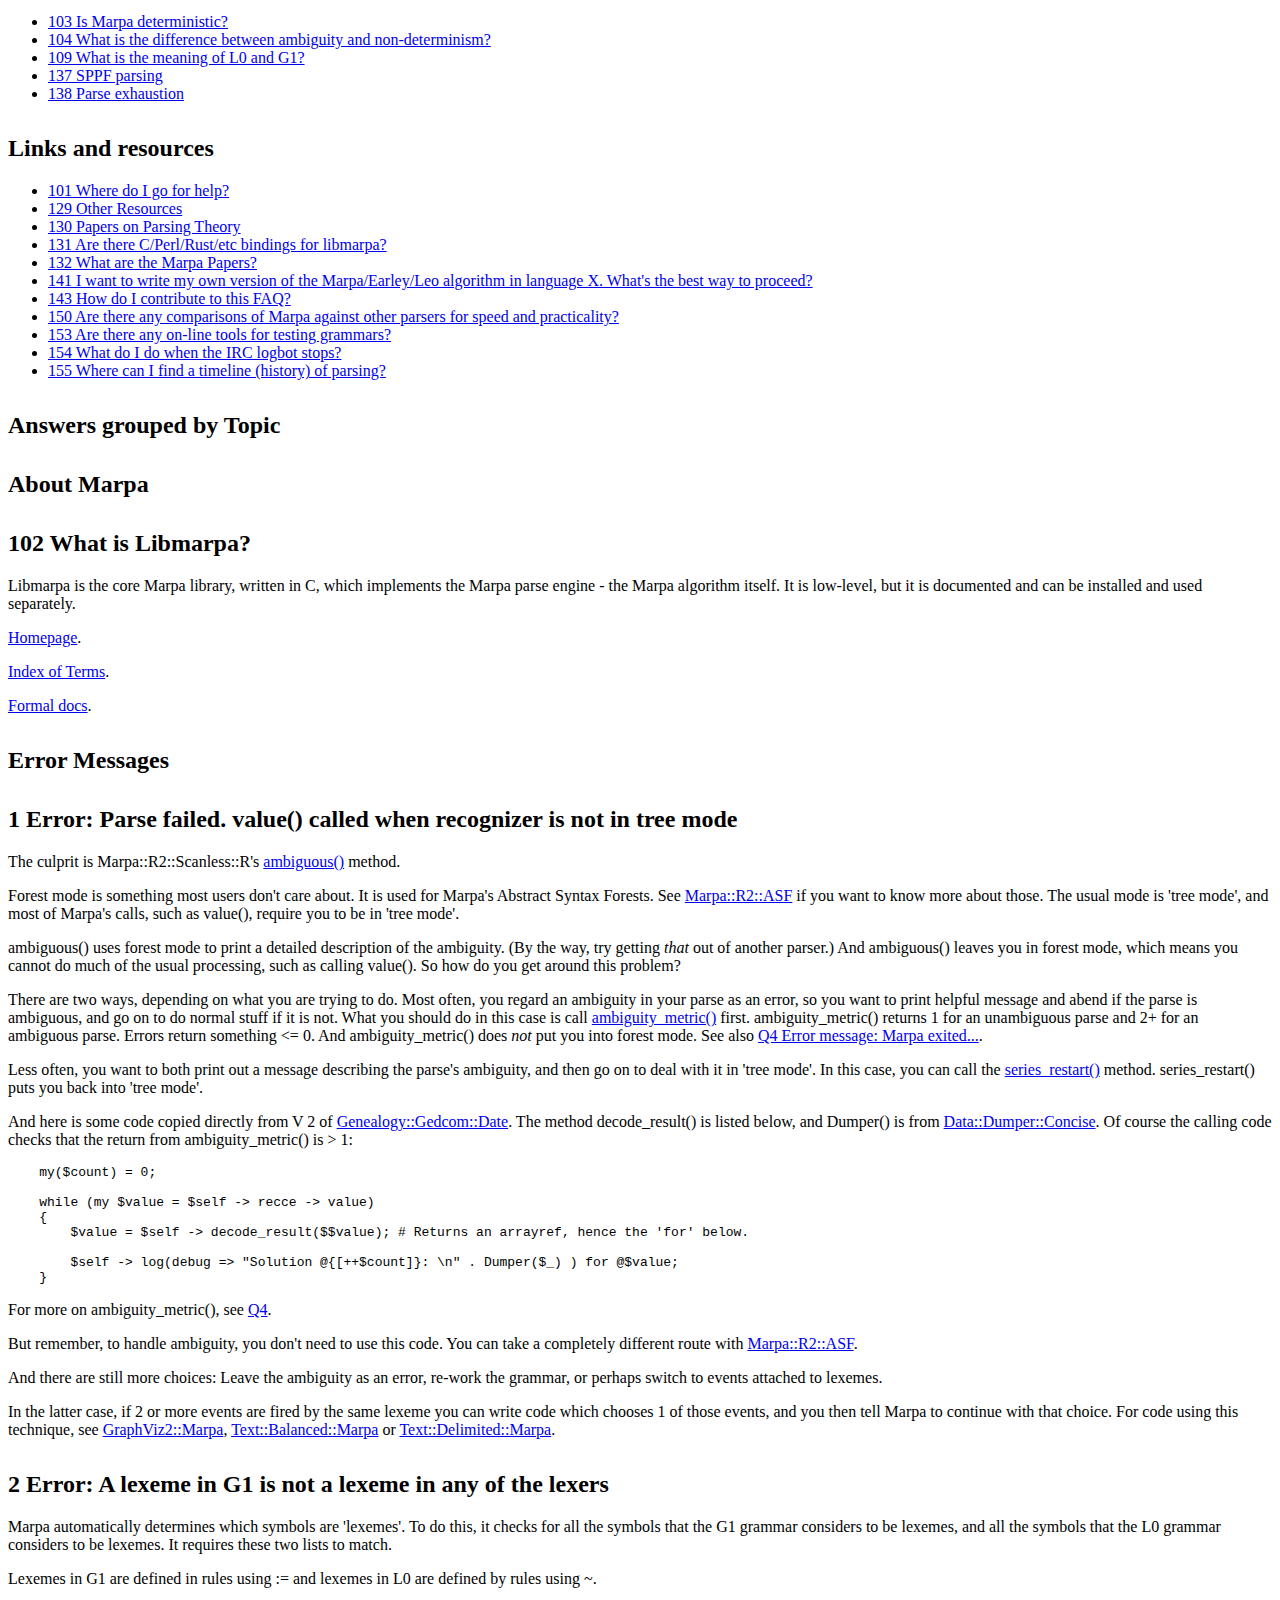
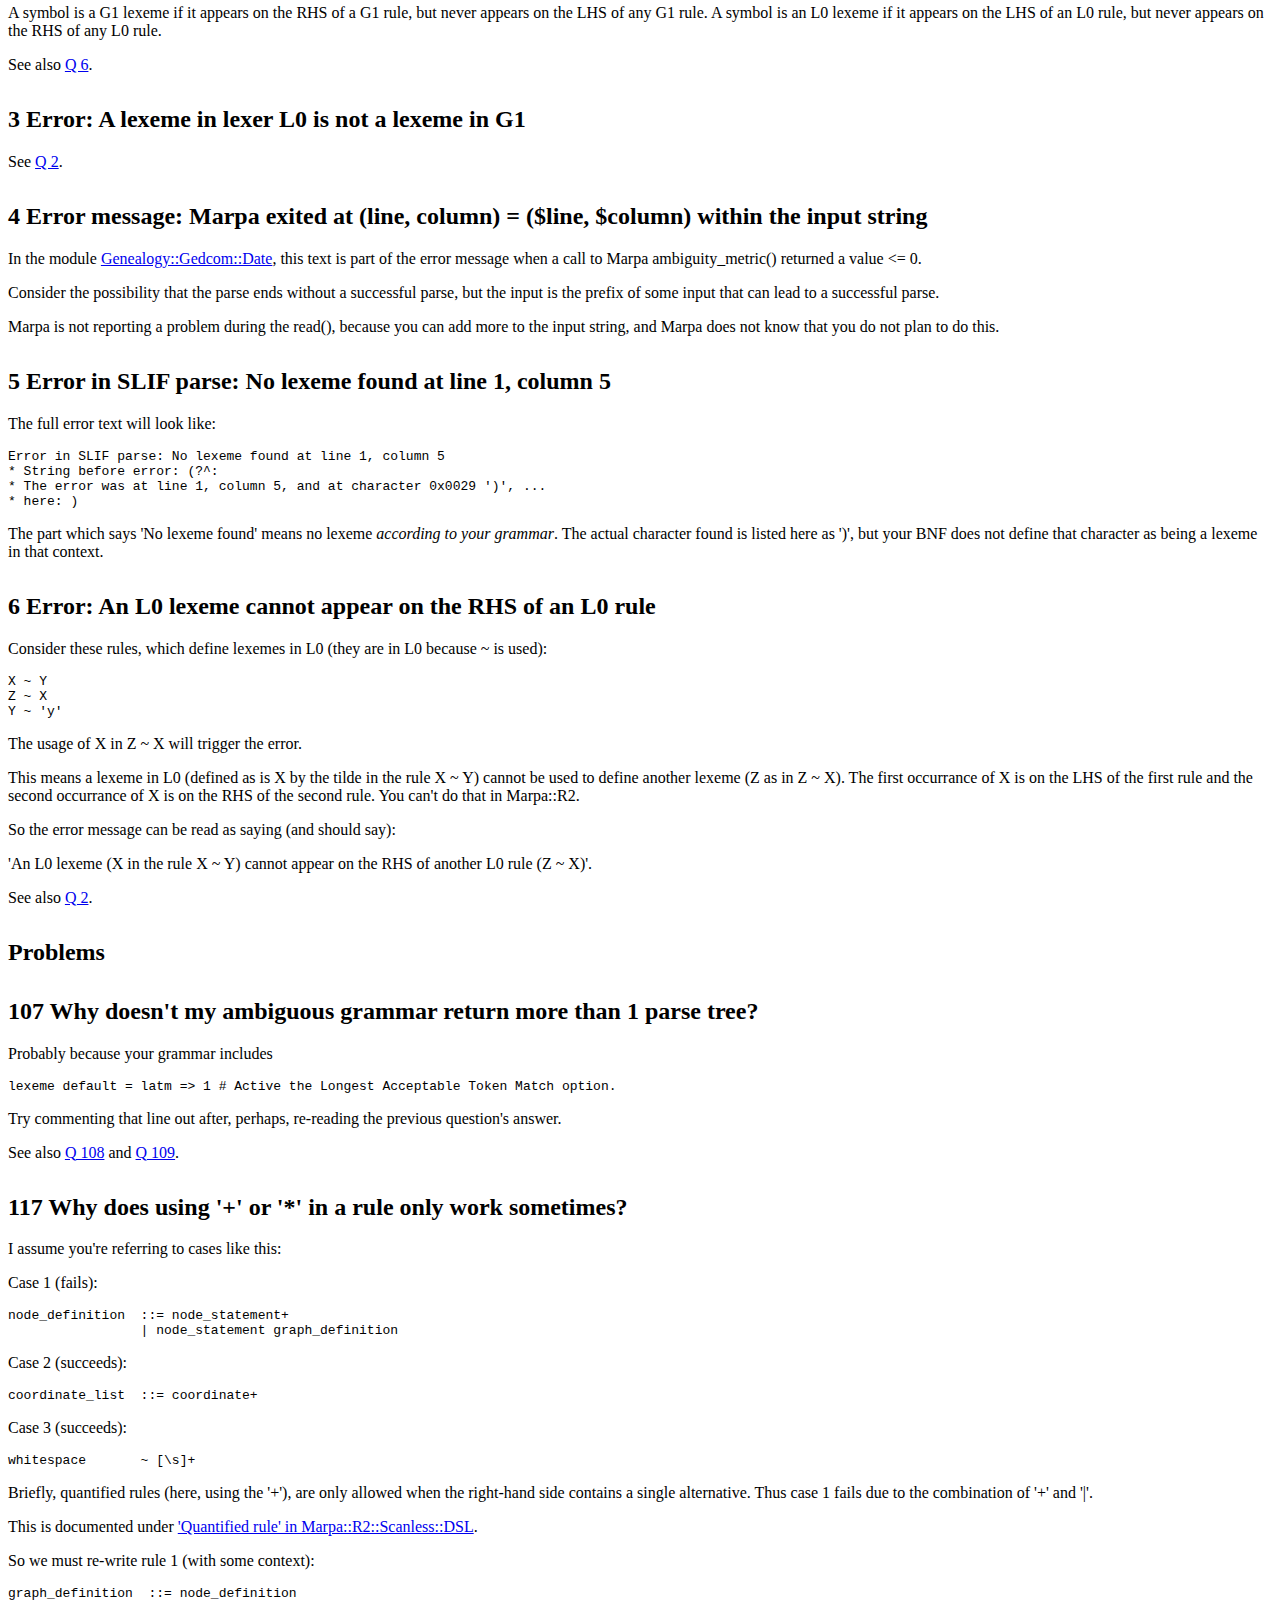
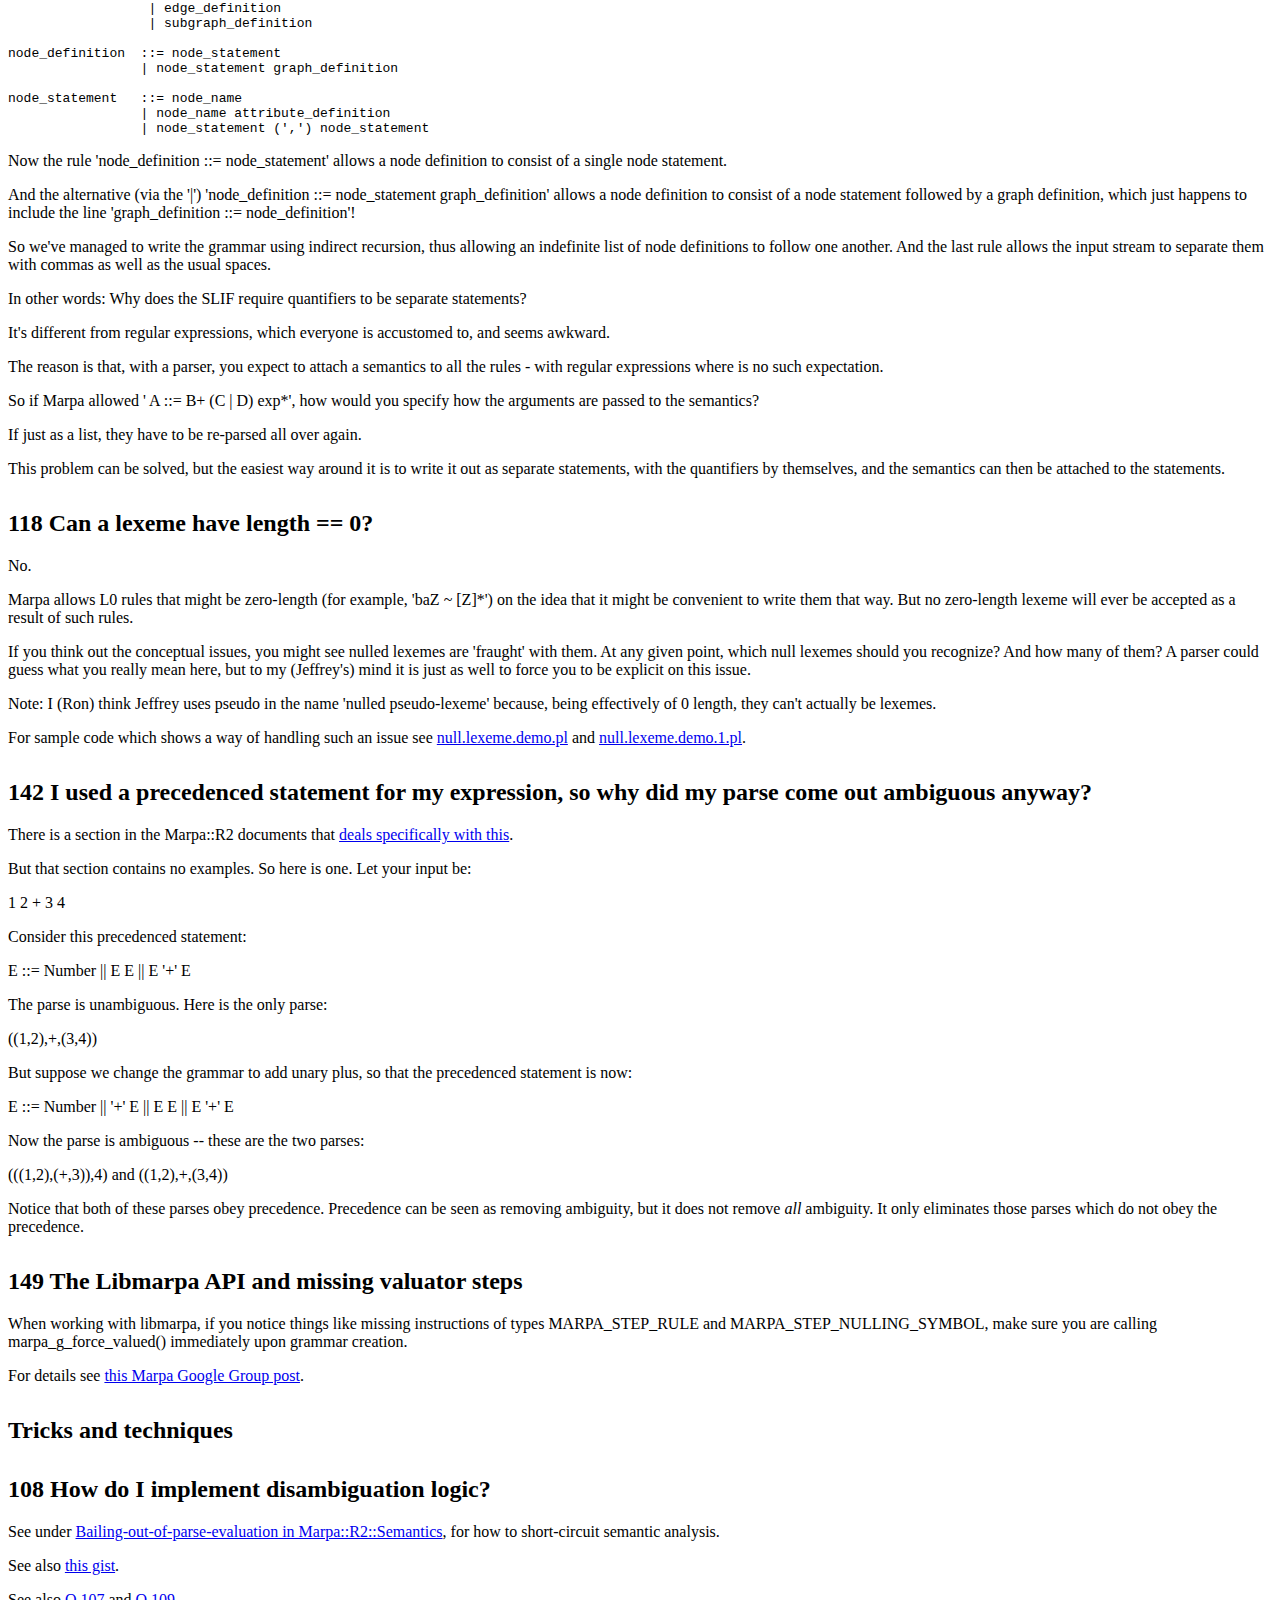
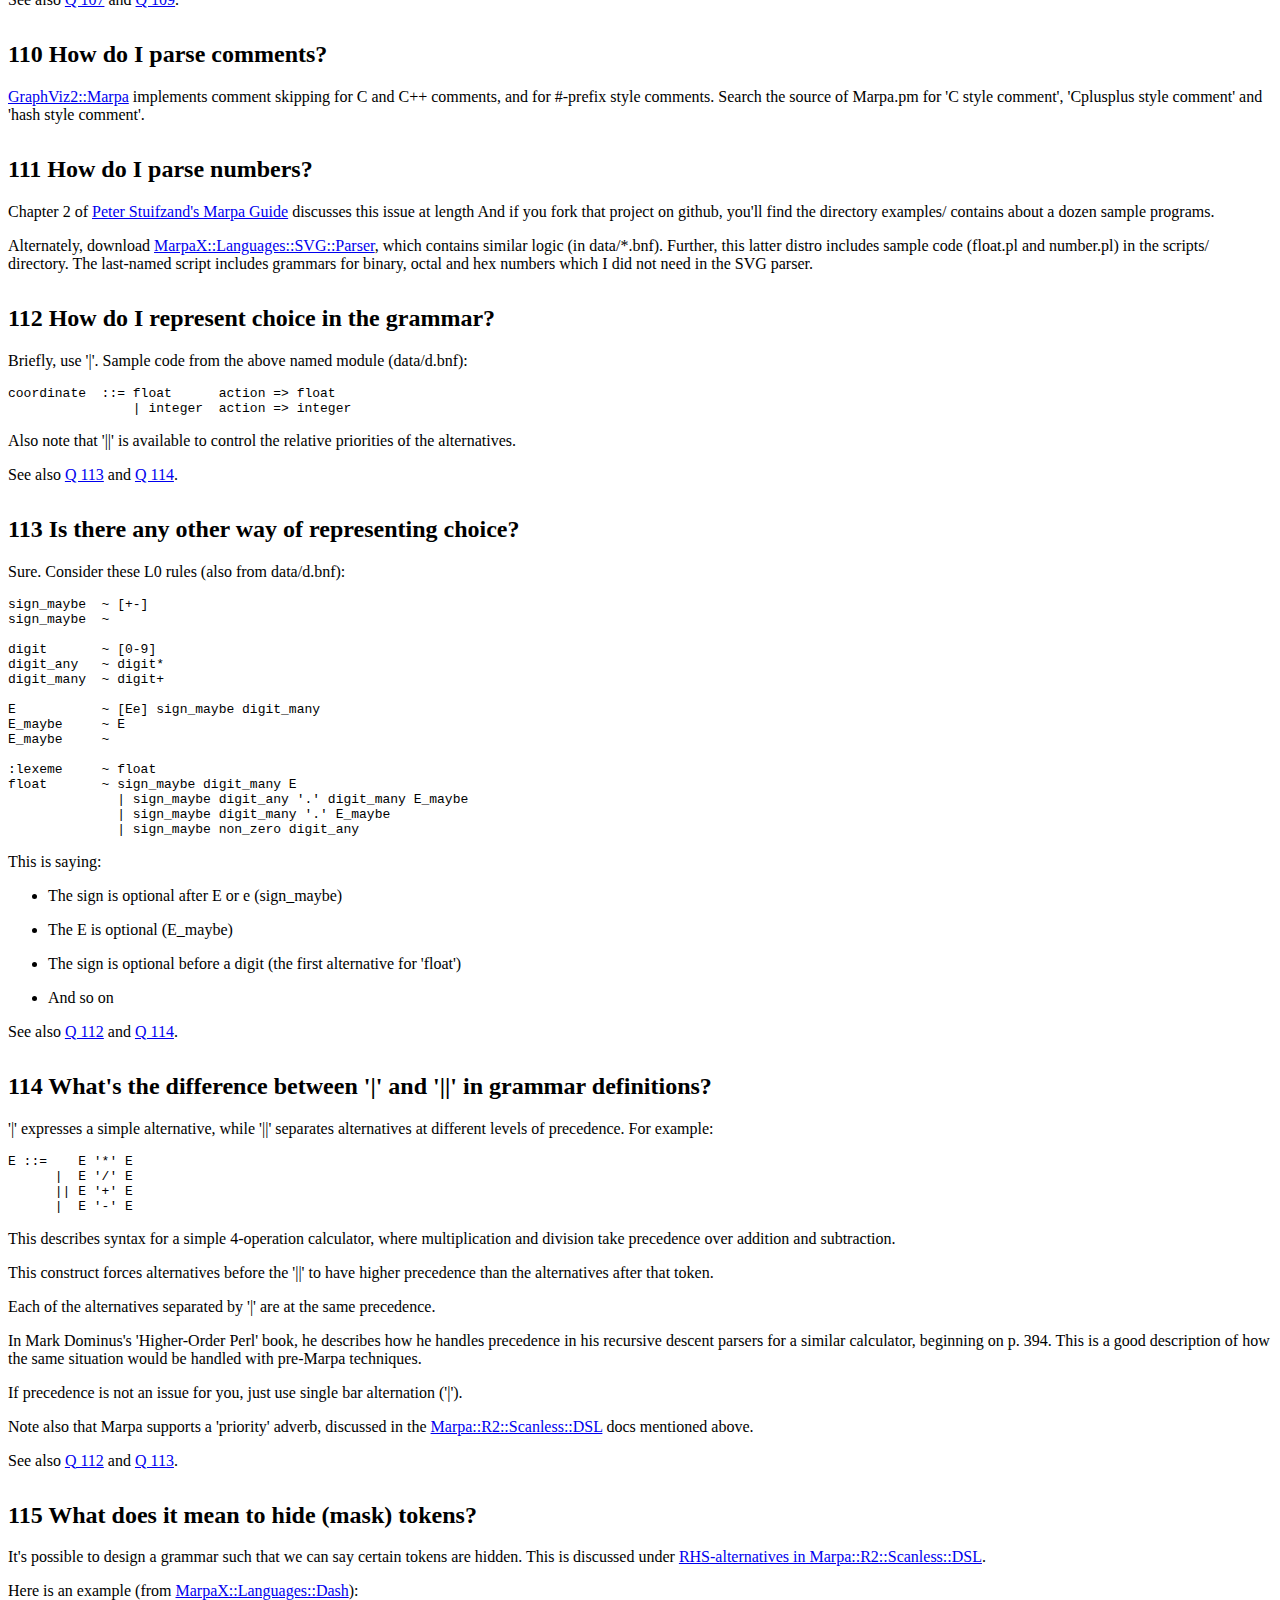
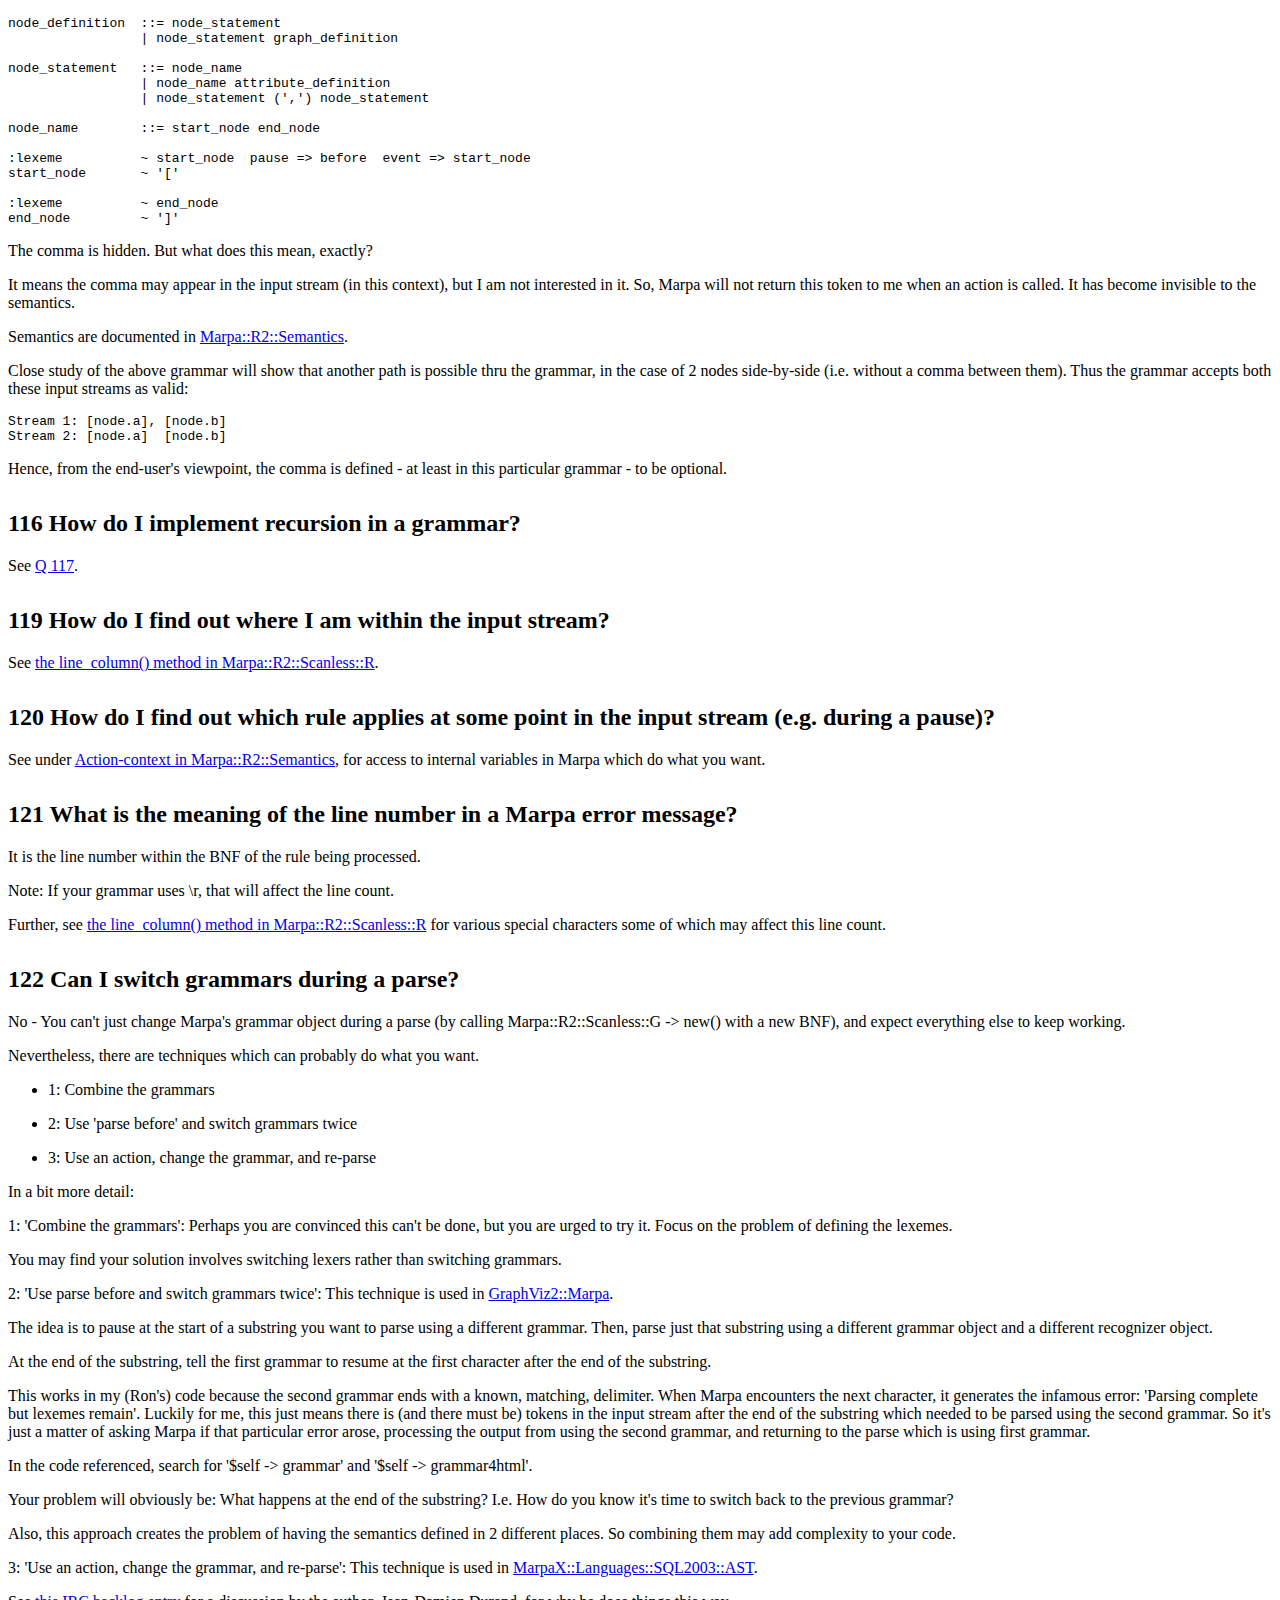
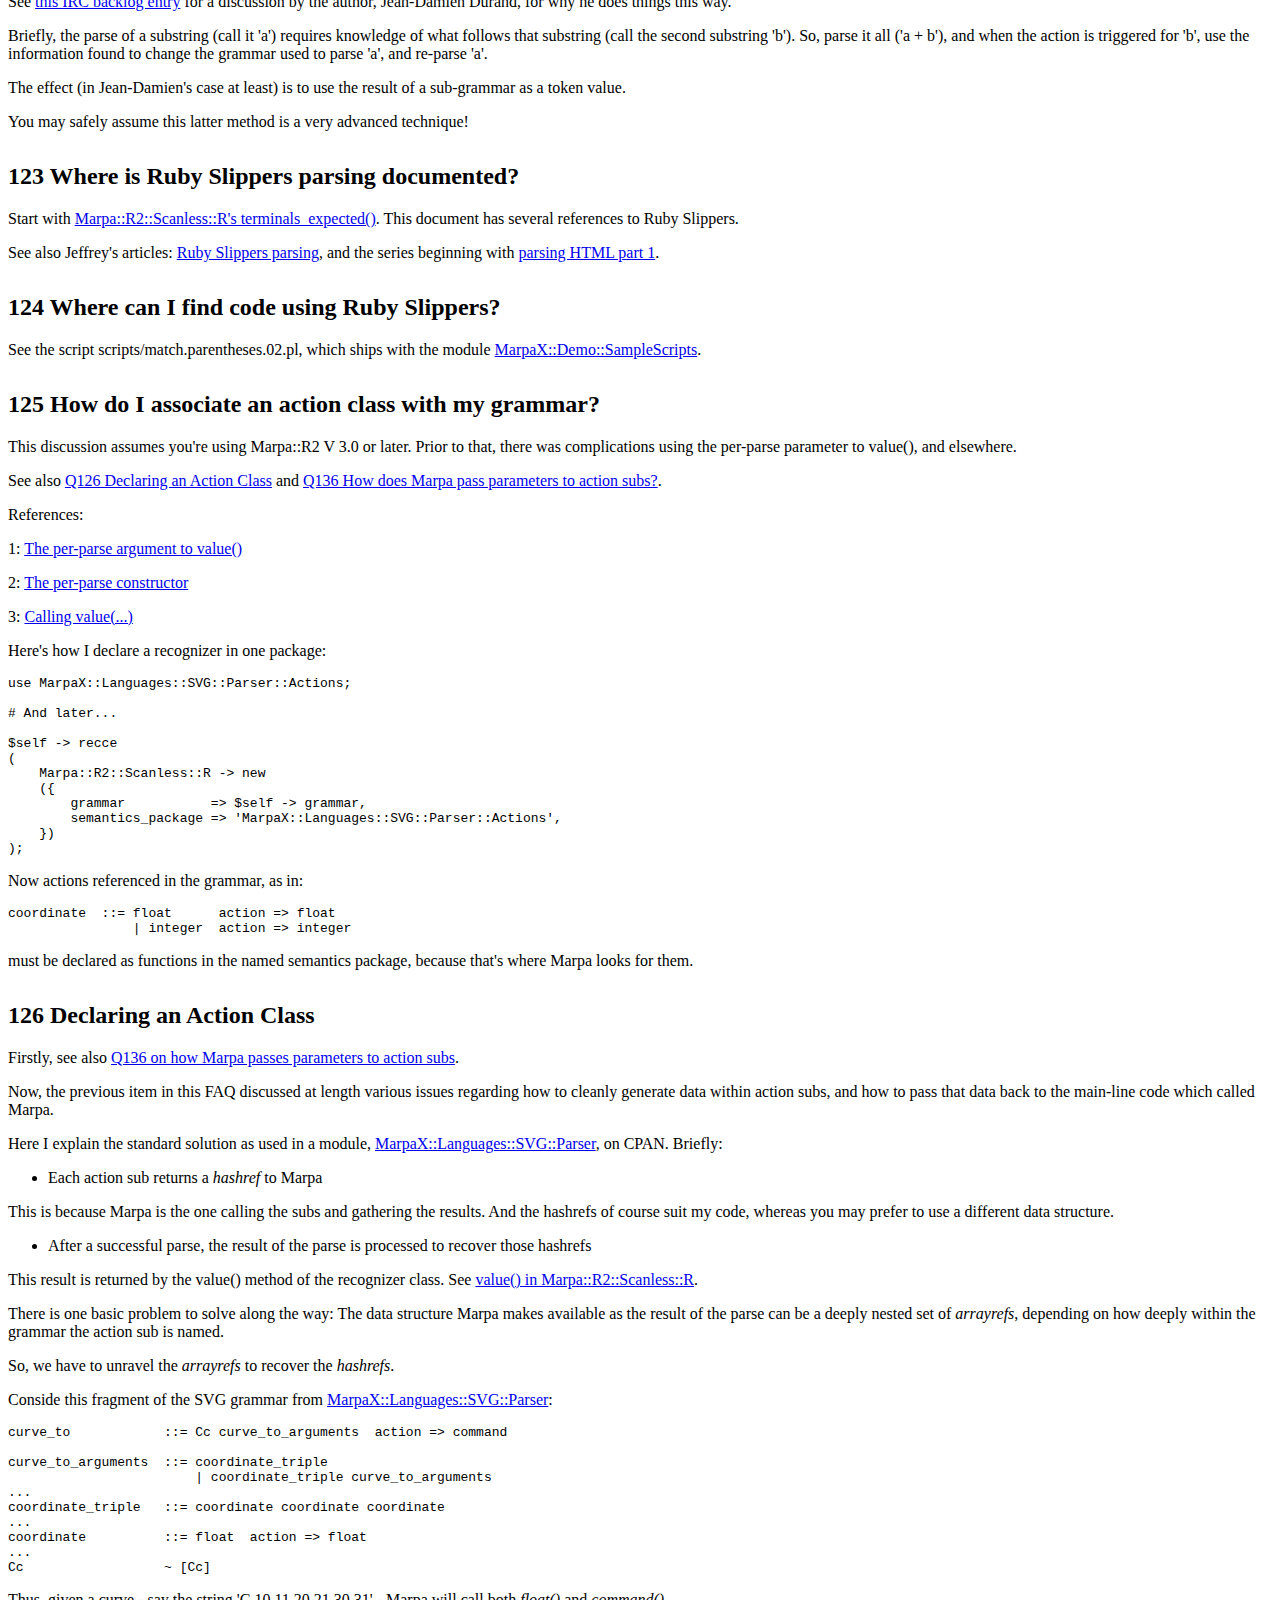
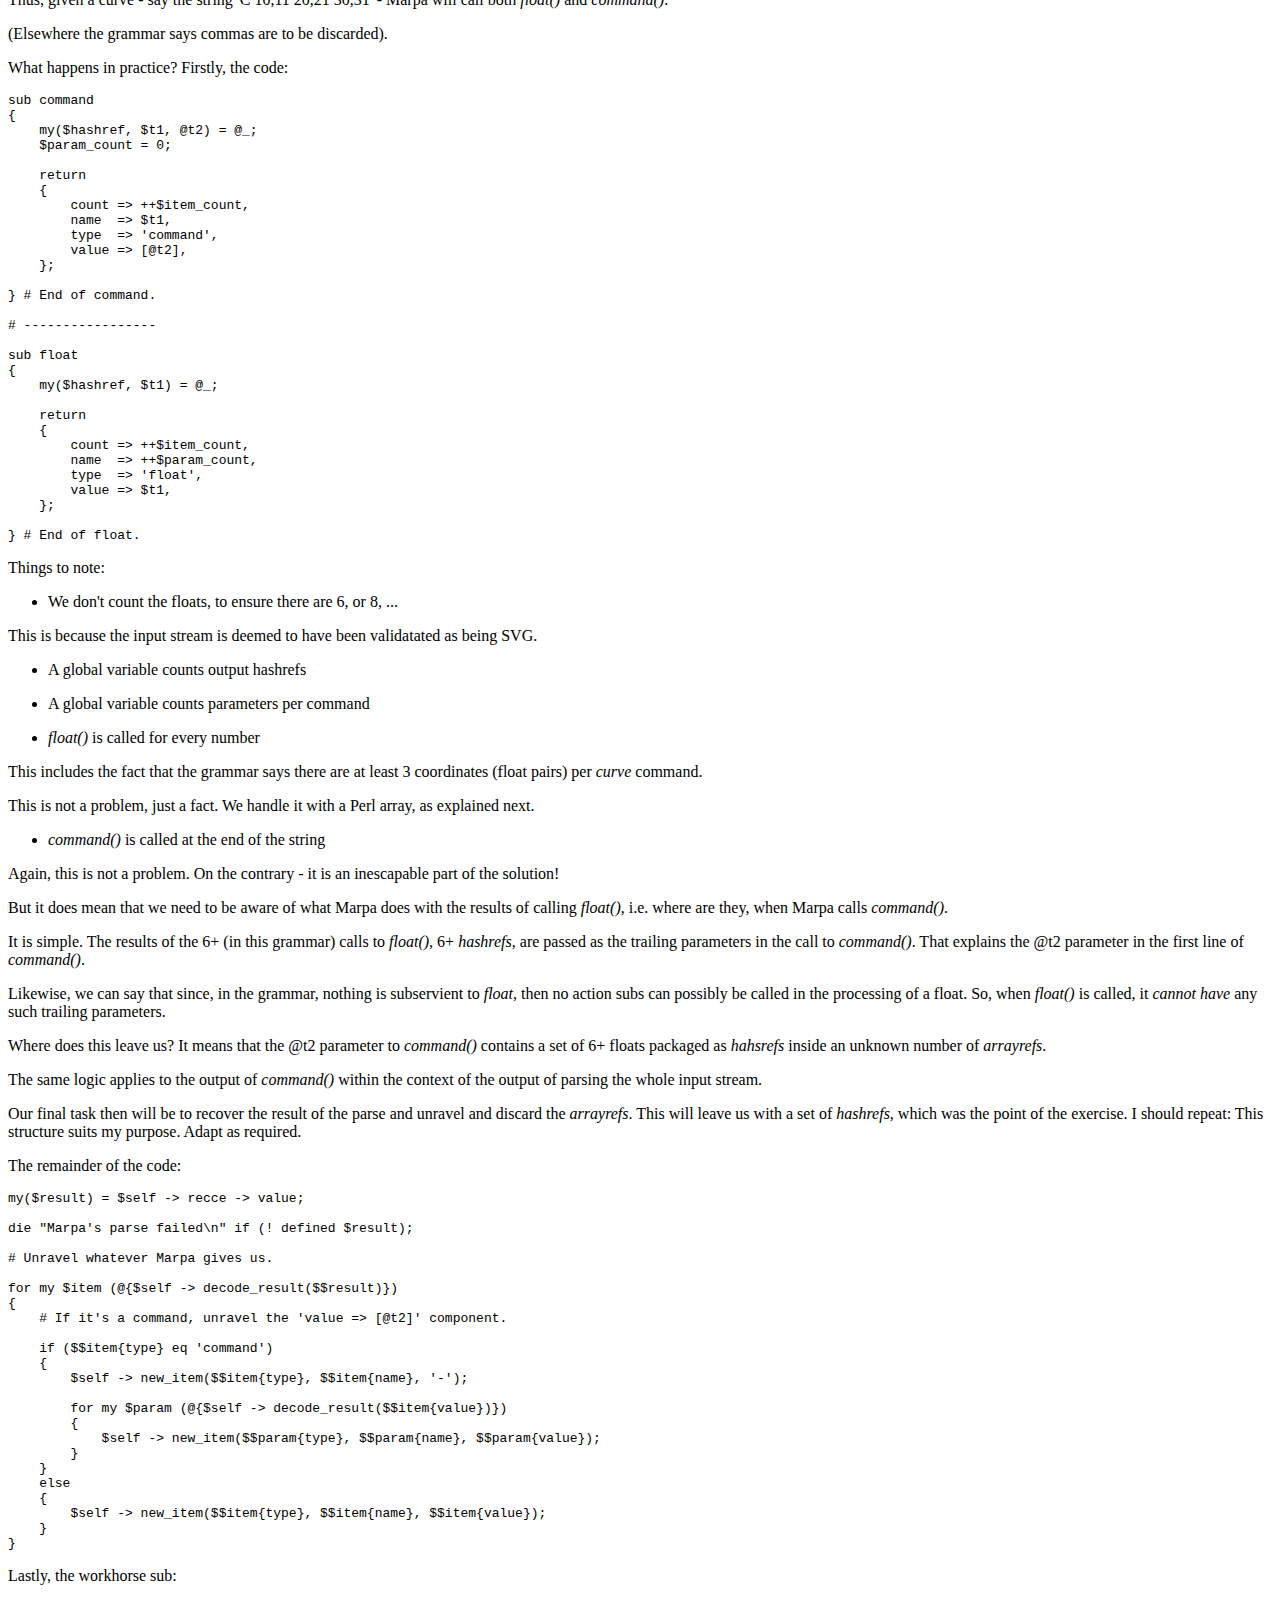
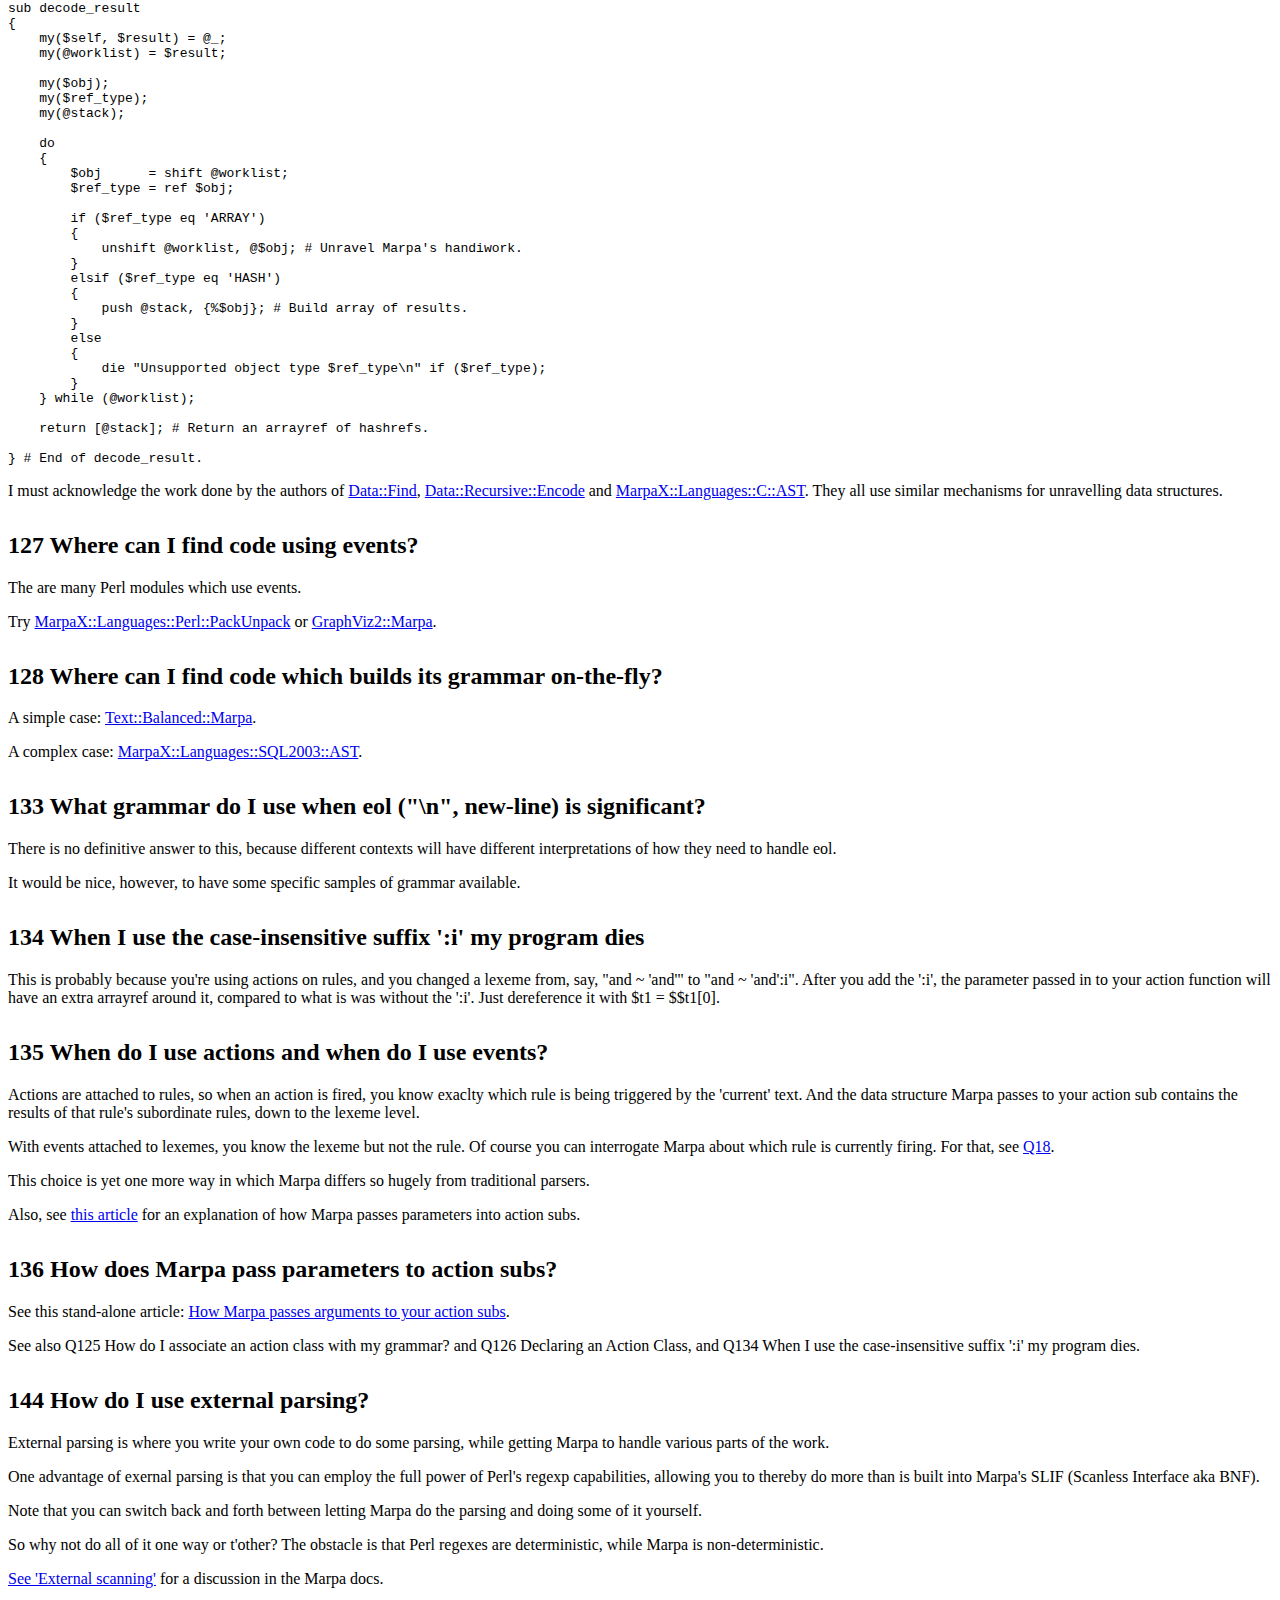
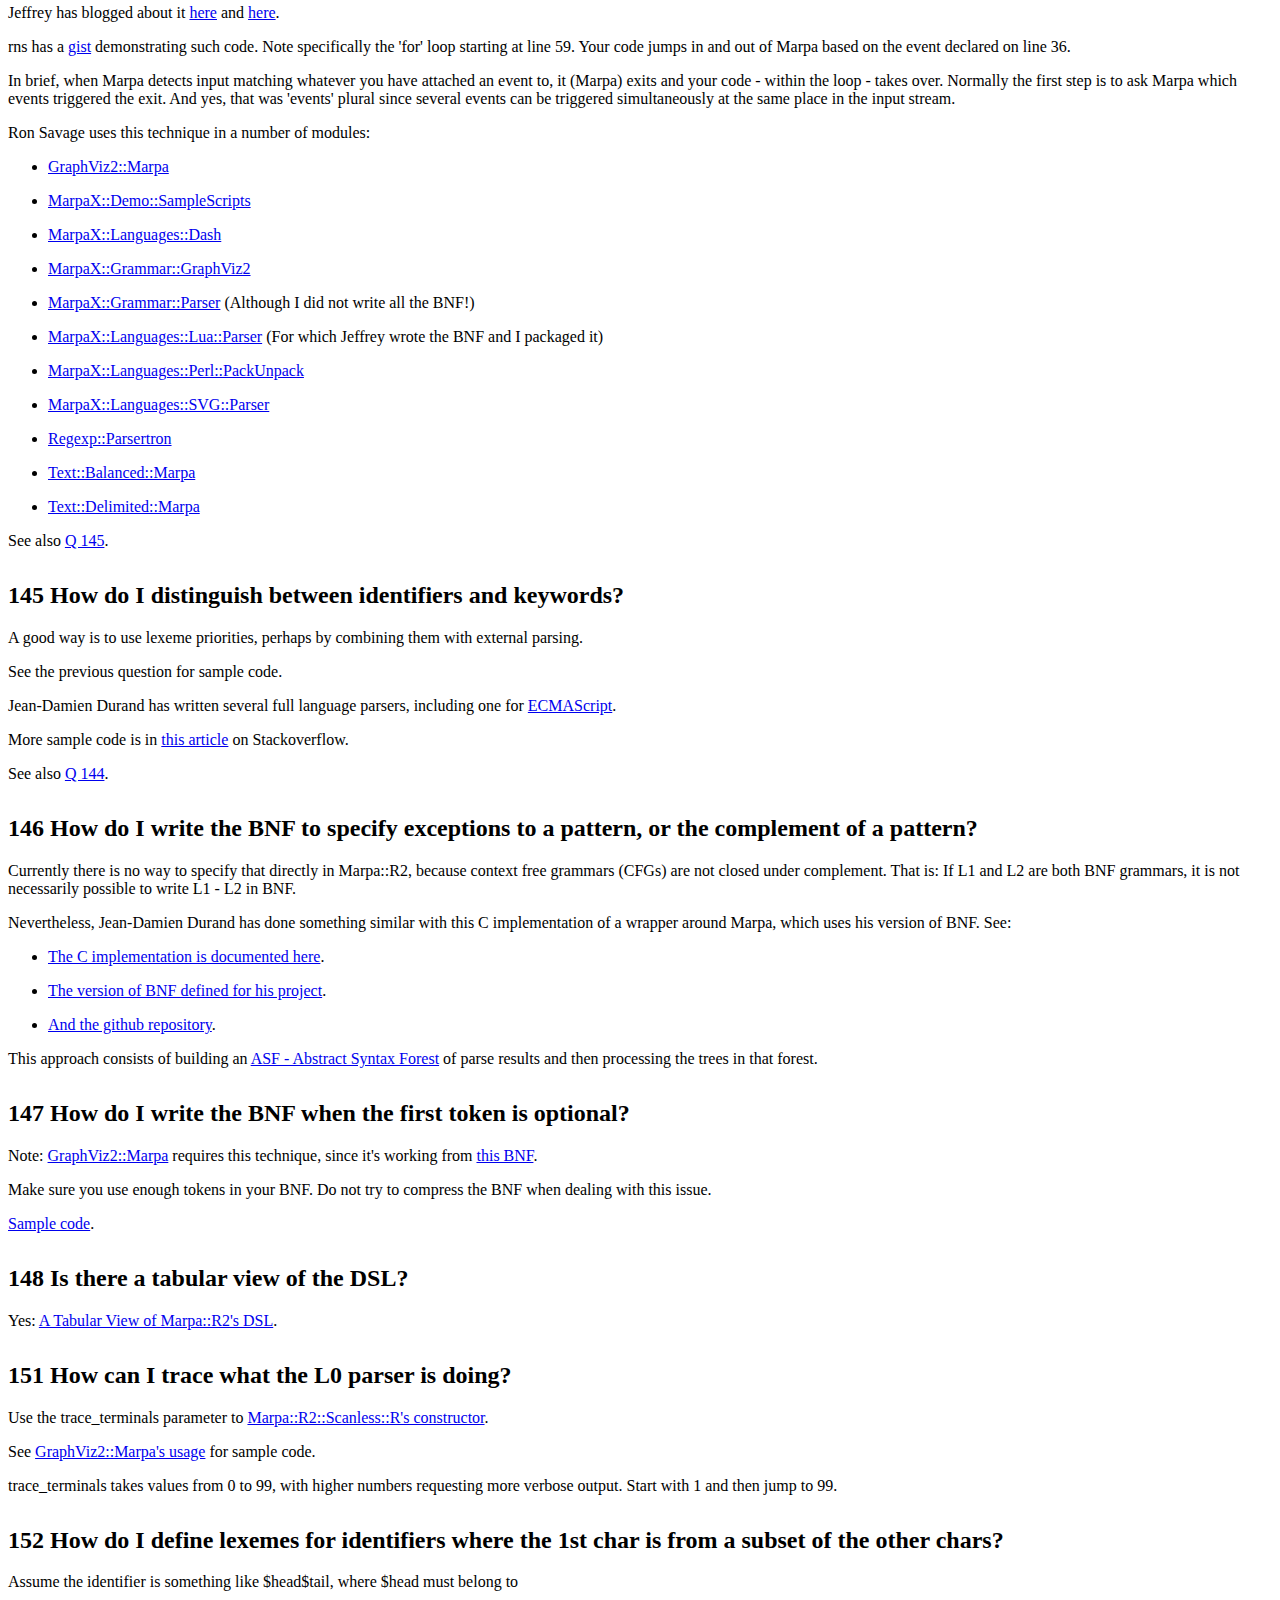
==== commit 4b331ddd: "Update casual English cross-references with proper links" ====
--- a/out/faq.html
+++ b/out/faq.html
@@ -14,7 +14,7 @@
 
 <h2>On-line docs</h2>
 
-<p><a href="http://savage.net.au/Perl-modules/html/marpa.faq/">The Marpa FAQ</a></p>
+<p><a href="http://savage.net.au/Perl-modules/html/marpa.faq/">The Marpa FAQ Intro</a></p>
 
 <p><a href="http://savage.net.au/Perl-modules/html/marpa.papers/">The Marpa Papers</a></p>
 
@@ -222,7 +222,7 @@
 
 <h2>3 Error: A lexeme in lexer L0 is not a lexeme in G1</h2>
 
-<p>See <a href='#q2'>the previous FAQ question</a>.</p>
+<p>See <a href='#q2'>Q 2</a>.</p>
 
 <p><a name = 'q4'></a></p>
 
@@ -289,60 +289,137 @@
 
 <p>Try commenting that line out after, perhaps, re-reading the previous question's answer.</p>
 
-<p>See also the questions 8 and 9.</p>
-
-<p><a name = 'q101'></a></p>
-
-<h2>101 Where do I go for help?</h2>
-
-<p>The IRC channel may get the quickest response: irc.freenode.net#marpa.</p>
-
-<p>The <a href="https://manpages.org/">website manpages.org</a> has good docs on the theoretical details.
-Just type marpa into the search box and hit Enter.</p>
-
-<p><a href="https://groups.google.com/forum/#!forum/marpa-parser">The Google Group</a> has message threading,
-and so is good for complex or extended discussions.</p>
-
-<p><a href="http://savage.net.au/Marpa.html">Marpa's homepage</a>.</p>
-
-<p><a name = 'q103'></a></p>
-
-<h2>103 Is Marpa deterministic?</h2>
-
-<p>No. Marpa is non-deterministic, unlike traditional parsers. Marpa tries everything, all at once.</p>
-
-<p>This may take some getting used to, in the sense that probably what you're used to is a deterministic parse.</p>
-
-<p>If two alternatives (in a prioritized rule say, separated by '|' or '||') happen to match some source,
-Marpa produces 2 parse trees.</p>
-
-<p>The parser, then, catches all ambiguities, but the SLIF lexer does <em>not</em>, whether it is LTM or LATM.
-LTM is Longest Token Match, and LATM is Longest Acceptable Token Match.</p>
-
-<p>The SLIF lexer does a longest tokens (plural) match. So it does recognize ambiguous tokens if they are longest tokens.</p>
-
-<p>Ambiguous tokens which are shorter than the match one (whether the discipline is LATM or LTM) are ignored
-by the lexer.</p>
-
-<p>Consequently, this means the ambiguous matched tokens must be all the same length.</p>
-
-<p>See also the next 2 questions.</p>
-
-<p><a name = 'q104'></a></p>
-
-<h2>104 What is the difference between ambiguity and non-determinism?</h2>
-
-<p>Ambiguous means there is more than one parse.</p>
-
-<p>Non-deterministic means that, in the course of discovering the parse or parses, multiple paths may
-be pursued at the same time.</p>
-
-<p>A deterministic parser must always produce an unambiguous parse, if only by ignoring the other
-alternatives, as in PEG.</p>
-
-<p>A non-deterministic parser, like Marpa, can produce both ambiguous and unambiguous parses.</p>
-
-<p><a href="http://irclog.perlgeek.de/marpa/2016-10-07#i_13360238">Example code</a>.</p>
+<p>See also <a href='#q108'>Q 108</a> and <a href='#q109'>Q 109</a>.</p>
+
+<p><a name = 'q117'></a></p>
+
+<h2>117 Why does using '+' or '*' in a rule only work sometimes?</h2>
+
+<p>I assume you're referring to cases like this:</p>
+
+<p>Case 1 (fails):</p>
+
+<pre class="prettyprint linenums"><code>node_definition  ::= node_statement+
+                 | node_statement graph_definition
+</code></pre>
+
+<p>Case 2 (succeeds):</p>
+
+<pre class="prettyprint linenums"><code>coordinate_list  ::= coordinate+
+</code></pre>
+
+<p>Case 3 (succeeds):</p>
+
+<pre class="prettyprint linenums"><code>whitespace       ~ [\s]+
+</code></pre>
+
+<p>Briefly, quantified rules (here, using the '+'), are only allowed when the right-hand side contains a single
+alternative. Thus case 1 fails due to the combination of '+' and '|'.</p>
+
+<p>This is documented under <a href="https://metacpan.org/module/Marpa::R2::Scanless::DSL#Quantified-rule">'Quantified rule' in Marpa::R2::Scanless::DSL</a>.</p>
+
+<p>So we must re-write rule 1 (with some context):</p>
+
+<pre class="prettyprint linenums"><code>graph_definition  ::= node_definition
+                  | edge_definition
+                  | subgraph_definition
+
+node_definition  ::= node_statement
+                 | node_statement graph_definition
+
+node_statement   ::= node_name
+                 | node_name attribute_definition
+                 | node_statement (',') node_statement
+</code></pre>
+
+<p>Now the rule 'node_definition ::= node_statement' allows a node definition to consist of a single node statement.</p>
+
+<p>And the alternative (via the '|') 'node_definition ::= node_statement graph_definition' allows a node
+definition to consist of a node statement followed by a graph definition, which just happens to include the line
+'graph_definition ::= node_definition'!</p>
+
+<p>So we've managed to write the grammar using indirect recursion, thus allowing an indefinite list of node
+definitions to follow one another. And the last rule allows the input stream to separate them with commas as
+well as the usual spaces.</p>
+
+<p>In other words: Why does the SLIF require quantifiers to be separate statements?</p>
+
+<p>It's different from regular expressions, which everyone is accustomed to, and seems awkward.</p>
+
+<p>The reason is that, with a parser, you expect to attach a semantics to all the rules -
+with regular expressions where is no such expectation.</p>
+
+<p>So if Marpa allowed ' A ::= B+ (C | D) exp*', how would you specify how the arguments are
+passed to the semantics?</p>
+
+<p>If just as a list, they have to be re-parsed all over again.</p>
+
+<p>This problem can be solved, but the easiest way around it is to write it out as separate
+statements, with the quantifiers by themselves, and the semantics can then be attached to
+the statements.</p>
+
+<p><a name = 'q118'></a></p>
+
+<h2>118 Can a lexeme have length == 0?</h2>
+
+<p>No.</p>
+
+<p>Marpa allows L0 rules that might be zero-length (for example, 'baZ ~ [Z]*') on the idea that it might be convenient
+to write them that way. But no zero-length lexeme will ever be accepted as a result of such rules.</p>
+
+<p>If you think out the conceptual issues, you might see nulled lexemes are 'fraught' with them. At any given point,
+which null lexemes should you recognize? And how many of them? A parser could guess what you really mean here, but
+to my (Jeffrey's) mind it is just as well to force you to be explicit on this issue.</p>
+
+<p>Note: I (Ron) think Jeffrey uses pseudo in the name 'nulled pseudo-lexeme' because, being effectively of 0 length,
+they can't actually be lexemes.</p>
+
+<p>For sample code which shows a way of handling such an issue see
+<a href="http://savage.net.au/Perl-modules/html/marpa.papers/null.lexeme.demo.p.l.txt">null.lexeme.demo.pl</a> and
+<a href="http://savage.net.au/Perl-modules/html/marpa.papers/null.lexeme.demo.1.p.l.txt">null.lexeme.demo.1.pl</a>.</p>
+
+<p><a name = 'q142'></a></p>
+
+<h2>142 I used a precedenced statement for my expression, so why did my parse come out ambiguous anyway?</h2>
+
+<p>There is a section in the Marpa::R2 documents that
+<a href="https://metacpan.org/pod/distribution/Marpa-R2/pod/Scanless/DSL.pod#Precedence-and-ambiguous-grammars">deals specifically with this</a>.</p>
+
+<p>But that section contains no examples. So here is one. Let your input be:</p>
+
+<p>1 2 + 3 4</p>
+
+<p>Consider this precedenced statement:</p>
+
+<p>E ::= Number || E E || E '+' E</p>
+
+<p>The parse is unambiguous. Here is the only parse:</p>
+
+<p>((1,2),+,(3,4))</p>
+
+<p>But suppose we change the grammar to add unary plus, so that the precedenced statement is now:</p>
+
+<p>E ::= Number || '+' E || E E || E '+' E</p>
+
+<p>Now the parse is ambiguous -- these are the two parses:</p>
+
+<p>(((1,2),(+,3)),4) and ((1,2),+,(3,4))</p>
+
+<p>Notice that both of these parses obey precedence. Precedence can be
+seen as removing ambiguity, but it does not remove <em>all</em> ambiguity.
+It only eliminates those parses which do not obey the precedence.</p>
+
+<p><a name = 'q149'></a></p>
+
+<h2>149 The Libmarpa API and missing valuator steps</h2>
+
+<p>When working with libmarpa, if you notice things like missing instructions of types
+MARPA_STEP_RULE and MARPA_STEP_NULLING_SYMBOL, make sure you are calling marpa_g_force_valued()
+immediately upon grammar creation.</p>
+
+<p>For details see <a href="https://groups.google.com/forum/#!msg/marpa-parser/JZzPXkuAMVU/lIUJpGgIAQAJ">this Marpa Google Group post</a>.</p>
+
+<h2>Tricks and techniques</h2>
 
 <p><a name = 'q108'></a></p>
 
@@ -353,23 +430,7 @@
 
 <p>See also <a href="https://gist.github.com/dginev/6419166">this gist</a>.</p>
 
-<p>See also the previous and next questions.</p>
-
-<p><a name = 'q109'></a></p>
-
-<h2>109 What is the meaning of L0 and G1?</h2>
-
-<p>L0 defines exactly what tokens are acceptable in the input stream. So, these are the rules defining the
-syntax of the tokens, but not the syntax of how these tokens can be combined. G1 defines the structure of
-the language - the ways in which the tokens can be combined. In other words, G1 is structural and therefore
-a 'parser' in the strictest sense, and L0 is its lexer. ('L' for lexer.)</p>
-
-<p>One distinction between G1 and L0 is very important in designing a grammar/lexer combination: G1 rules have
-a semantics. L0 rules do <em>not</em>.</p>
-
-<p>L0 and G1 discussed in <a href="https://metacpan.org/module/Marpa::R2::Scanless::DSL">Marpa::R2::Scanless::DSL</a>,
-and, very briefly, in <a href="https://metacpan.org/module/Marpa::R2::Semantics">Marpa::R2::Semantics</a>. In both
-cases, search for 'L0'.</p>
+<p>See also <a href='#q107'>Q 107</a> and <a href='#q109'>Q 109</a>.</p>
 
 <p><a name = 'q110'></a></p>
 
@@ -403,7 +464,7 @@
 
 <p>Also note that '||' is available to control the relative priorities of the alternatives.</p>
 
-<p>This issue is expanded upon in the next 2 items in this FAQ.</p>
+<p>See also <a href='#q113'>Q 113</a> and <a href='#q114'>Q 114</a>.</p>
 
 <p><a name = 'q113'></a></p>
 
@@ -438,6 +499,8 @@
 <li><p>And so on</p></li>
 </ul>
 
+<p>See also <a href='#q112'>Q 112</a> and <a href='#q114'>Q 114</a>.</p>
+
 <p><a name = 'q114'></a></p>
 
 <h2>114 What's the difference between '|' and '||' in grammar definitions?</h2>
@@ -466,6 +529,8 @@
 <p>Note also that Marpa supports a 'priority' adverb, discussed in the
 <a href="https://metacpan.org/module/Marpa::R2::Scanless::DSL">Marpa::R2::Scanless::DSL</a> docs mentioned above.</p>
 
+<p>See also <a href='#q112'>Q 112</a> and <a href='#q113'>Q 113</a>.</p>
+
 <p><a name = 'q115'></a></p>
 
 <h2>115 What does it mean to hide (mask) tokens?</h2>
@@ -512,94 +577,7 @@
 
 <h2>116 How do I implement recursion in a grammar?</h2>
 
-<p>See the next item.</p>
-
-<p><a name = 'q117'></a></p>
-
-<h2>117 Why does using '+' or '*' in a rule only work sometimes?</h2>
-
-<p>I assume you're referring to cases like this:</p>
-
-<p>Case 1 (fails):</p>
-
-<pre class="prettyprint linenums"><code>node_definition  ::= node_statement+
-                 | node_statement graph_definition
-</code></pre>
-
-<p>Case 2 (succeeds):</p>
-
-<pre class="prettyprint linenums"><code>coordinate_list  ::= coordinate+
-</code></pre>
-
-<p>Case 3 (succeeds):</p>
-
-<pre class="prettyprint linenums"><code>whitespace       ~ [\s]+
-</code></pre>
-
-<p>Briefly, quantified rules (here, using the '+'), are only allowed when the right-hand side contains a single
-alternative. Thus case 1 fails due to the combination of '+' and '|'.</p>
-
-<p>This is documented under <a href="https://metacpan.org/module/Marpa::R2::Scanless::DSL#Quantified-rule">'Quantified rule' in Marpa::R2::Scanless::DSL</a>.</p>
-
-<p>So we must re-write rule 1 (with some context):</p>
-
-<pre class="prettyprint linenums"><code>graph_definition  ::= node_definition
-                  | edge_definition
-                  | subgraph_definition
-
-node_definition  ::= node_statement
-                 | node_statement graph_definition
-
-node_statement   ::= node_name
-                 | node_name attribute_definition
-                 | node_statement (',') node_statement
-</code></pre>
-
-<p>Now the rule 'node_definition ::= node_statement' allows a node definition to consist of a single node statement.</p>
-
-<p>And the alternative (via the '|') 'node_definition ::= node_statement graph_definition' allows a node
-definition to consist of a node statement followed by a graph definition, which just happens to include the line
-'graph_definition ::= node_definition'!</p>
-
-<p>So we've managed to write the grammar using indirect recursion, thus allowing an indefinite list of node
-definitions to follow one another. And the last rule allows the input stream to separate them with commas as
-well as the usual spaces.</p>
-
-<p>In other words: Why does the SLIF require quantifiers to be separate statements?</p>
-
-<p>It's different from regular expressions, which everyone is accustomed to, and seems awkward.</p>
-
-<p>The reason is that, with a parser, you expect to attach a semantics to all the rules -
-with regular expressions where is no such expectation.</p>
-
-<p>So if Marpa allowed ' A ::= B+ (C | D) exp*', how would you specify how the arguments are
-passed to the semantics?</p>
-
-<p>If just as a list, they have to be re-parsed all over again.</p>
-
-<p>This problem can be solved, but the easiest way around it is to write it out as separate
-statements, with the quantifiers by themselves, and the semantics can then be attached to
-the statements.</p>
-
-<p><a name = 'q118'></a></p>
-
-<h2>118 Can a lexeme have length == 0?</h2>
-
-<p>No.</p>
-
-<p>Marpa allows L0 rules that might be zero-length (for example, 'baZ ~ [Z]*') on the idea that it might be convenient
-to write them that way. But no zero-length lexeme will ever be accepted as a result of such rules.</p>
-
-<p>If you think out the conceptual issues, you might see nulled lexemes are 'fraught' with them. At any given point,
-which null lexemes should you recognize? And how many of them? A parser could guess what you really mean here, but
-to my (Jeffrey's) mind it is just as well to force you to be explicit on this issue.</p>
-
-<p>Note: I (Ron) think Jeffrey uses pseudo in the name 'nulled pseudo-lexeme' because, being effectively of 0 length,
-they can't actually be lexemes.</p>
-
-<p>For sample code which shows a way of handling such an issue see
-<a href="http://savage.net.au/Perl-modules/html/marpa.papers/null.lexeme.demo.p.l.txt">null.lexeme.demo.pl</a> and
-<a href="http://savage.net.au/Perl-modules/html/marpa.papers/null.lexeme.demo.1.p.l.txt">null.lexeme.demo.1.pl</a>.</p>
+<p>See <a href='#q117'>Q 117</a>.</p>
 
 <p><a name = 'q119'></a></p>
 
@@ -955,48 +933,6 @@
 
 <p>A complex case: <a href="https://metacpan.org/release/MarpaX-Languages-SQL2003-AST">MarpaX::Languages::SQL2003::AST</a>.</p>
 
-<p><a name = 'q129'></a></p>
-
-<h2>129 Other Resources</h2>
-
-<ul>
-<li><p>http://jeffreykegler.github.io/Ocean-of-Awareness-blog/metapages/annotated.html</p></li>
-<li><p>The list of features in <a href="http://savage.net.au/Perl-modules/html/marpa.papers/chapter2.html">Chapter 2 - Marpa's Advantages</a></p></li>
-</ul>
-
-<p><a name = 'q130'></a></p>
-
-<h2>130 Papers on Parsing Theory</h2>
-
-<p><a href="http://dinhe.net/~aredridel/.notmine/PDFs/Parsing/">Aria's list</a>.</p>
-
-<p><a name = 'q131'></a></p>
-
-<h2>131 Are there C/Perl/Rust/etc bindings for libmarpa?</h2>
-
-<p>The original bindings are
-<a href="https://github.com/jeffreykegler/libmarpa">Libmarpa, a C library</a>,
-and
-<a href="https://metacpan.org/pod/Marpa::R2">Marpa::R2, a Perl module</a>.
-Marpa::R2 has been in stable release for many years,
-and is based on Libmarpa.</p>
-
-<p>A <a href="https://github.com/jrobsonchase/marpa">Rust wrapper</a> exists
-which has proved useful in development.
-It is
-<a href="https://crates.io/crates/marpa/">also available as a crate</a>.</p>
-
-<p>Other bindings are being prototyped,
-or are in early development.</p>
-
-<p><a name = 'q132'></a></p>
-
-<h2>132 What are the Marpa Papers?</h2>
-
-<p><a href="http://savage.net.au/Perl-modules/html/marpa.papers/">They are a small book of Marpa-related matters</a>,
-and are highly recommended reading for (a) Getting Started, (b) Marpa's Advantages, and
-(c) Advanced Usage.</p>
-
 <p><a name = 'q133'></a></p>
 
 <h2>133 What grammar do I use when eol ("\n", new-line) is significant?</h2>
@@ -1039,141 +975,6 @@
 <p>See also <a name = 'q125'>Q125 How do I associate an action class with my grammar?</a> and
 <a name = 'q126'>Q126 Declaring an Action Class</a>, and
 <a name = 'q134'>Q134 When I use the case-insensitive suffix ':i' my program dies</a>.</p>
-
-<p><a name = 'q137'></a></p>
-
-<h2>137 SPPF parsing</h2>
-
-<p>Marpa uses SPPF parsing, but not under that name. Jeffrey Kegler calls his version a 'parse bocage',
-which he invented independently of Elizabeth Scott.</p>
-
-<p>For details of her work, <a href="http://dinhe.net/~aredridel/.notmine/PDFs/Parsing/SCOTT,%20Elizabeth%20-%20SPPF-Style%20Parsing%20From%20Earley%20Recognizers.pdf">see here</a>.</p>
-
-<p><a name = 'q138'></a></p>
-
-<h2>138 Parse exhaustion</h2>
-
-<p><a href="https://metacpan.org/pod/distribution/Marpa-R2/pod/Exhaustion.pod">See</a>, and
-<a href="https://metacpan.org/pod/distribution/Marpa-R2/pod/Scanless/R.pod#exhaustion">this setting</a>.</p>
-
-<p><a name = 'q139'></a></p>
-
-<h2>139 What is the difference between prediction events and pre-lexeme events?</h2>
-
-<p>A prediction event will be triggered when its lexeme is predicted (i.e. expected) at some point in
-the input stream. A pre-lexeme event can only be triggered at the start of a lexeme which has been
-explicitly detected in the input stream.</p>
-
-<p><a name = 'q140'></a></p>
-
-<h2>140 Precedence, associativity, priority and rank</h2>
-
-<p>This answer was added after a discussion on IRC,
-<a href="http://irclog.perlgeek.de/marpa/2016-05-22#i_12725635">starting here</a>.</p>
-
-<p>Try tackling these 4 issues in this order:</p>
-
-<ul>
-<li>Re-write the grammer</li>
-</ul>
-
-<p>Yes, seriously.</p>
-
-<p>Keep this in mind: Lexeme priority only works if the lexemes are exactly the same length, and start
-at the same location. This is a limitation in R2 which will be lifted in R3.</p>
-
-<ul>
-<li><p>Consider using Marpa's 'priority' adverb, discussed
-<a href="https://metacpan.org/pod/Marpa::R2::Scanless::DSL#priority">here</a>, and its 'rank' adverb, discussed
-<a href="https://metacpan.org/pod/Marpa::R2::Scanless::DSL#rank">here</a>.</p></li>
-<li><p>Observe that there is another way of
-<a href="https://metacpan.org/pod/Marpa::R2::Scanless::DSL#Prioritized-rule">prioritizing rules, using '|' versus '||'</a>.</p></li>
-<li><p>Lastly, parse order can be influenced by
-<a href="https://metacpan.org/pod/distribution/Marpa-R2/pod/Semantics/Order.pod#The-rule-ranking-method">rule ranking</a>.</p></li>
-</ul>
-
-<p><a name = 'q141'></a></p>
-
-<h2>141 I want to write my own version of the Marpa/Earley/Leo algorithm in language X. What's the best way to proceed?</h2>
-
-<p>This is Jeffrey speaking: You'll probably want to work your way through many of my
-<a href="http://jeffreykegler.github.io/Ocean-of-Awareness-blog/metapages/annotated.html">blog posts</a>, especially this one:
-<a href="http://jeffreykegler.github.com/Ocean-of-Awareness-blog/individual/2011/11/what-is-the-marpa-algorithm.html">The Marpa Algorithm</a>.</p>
-
-<p>Experience suggests writing the parser in this order:</p>
-
-<ul>
-<li><p>A basic Earley's parser.</p></li>
-<li><p>The Aycock &amp; Horspool grammar rewrite, to fix issues with nulls.</p></li>
-<li><p>Joop Leo's improvement.</p></li>
-<li><p><a href='#q137'>Elizabeth Scott's SPPF</a>, or some other binarization of the output.</p></li>
-</ul>
-
-<p>Marpa was not actually developed in this order --
-it would have been much easier if it had been.</p>
-
-<p><em>The Aycock &amp; Horspool fix for null terminals</em>:
-Null terminals and rules were a nasty and persistent problem with Earley's until A&amp;H found the
-fix.</p>
-
-<p><em>Joop Leo's improvement</em>:
-This is hard but necessary if you want to avoid having your parser being regarded as second class.
-Leo improved Earley's algorithm to be linear for all deterministic context-free grammars, which is
-a big, big deal. Without Leo's improvement, for example, your parser won't really be able to
-handle true second-order languages -- languages which are the output of other programs, including
-languages produced as the output of other languages.</p>
-
-<p><em>The Marpa ordering</em>:
-The Marpa algorithm takes pains to have the parse engine complete all work in one Earley set
-before doing any work in the next one. This allows the parser to do better debugging; to use
-advanced methods like the Ruby Slippers; to be used on an event-driven basis; and to be paired
-with custom procedural logic.</p>
-
-<p><em>Earley hacks you may want to skip</em>:
-Many of the other improvements IMHO you will want to skip, including the LR(0) states in the
-Aycock &amp; Horspool paper. In general, I suggest you be skeptical of those improvements which do
-not produce better results in big-O terms, but instead merely reduce the number of Earley items
-by a constant amount. These do not seem to produced measurable speed-ups at parsing time, but
-they must be undone at evaluation time. They will make it very hard to add an event mechanism to
-your parser, and will make debugging and tracing more complex.</p>
-
-<p><a name = 'q142'></a></p>
-
-<h2>142 I used a precedenced statement for my expression, so why did my parse come out ambiguous anyway?</h2>
-
-<p>There is a section in the Marpa::R2 documents that
-<a href="https://metacpan.org/pod/distribution/Marpa-R2/pod/Scanless/DSL.pod#Precedence-and-ambiguous-grammars">deals specifically with this</a>.</p>
-
-<p>But that section contains no examples. So here is one. Let your input be:</p>
-
-<p>1 2 + 3 4</p>
-
-<p>Consider this precedenced statement:</p>
-
-<p>E ::= Number || E E || E '+' E</p>
-
-<p>The parse is unambiguous. Here is the only parse:</p>
-
-<p>((1,2),+,(3,4))</p>
-
-<p>But suppose we change the grammar to add unary plus, so that the precedenced statement is now:</p>
-
-<p>E ::= Number || '+' E || E E || E '+' E</p>
-
-<p>Now the parse is ambiguous -- these are the two parses:</p>
-
-<p>(((1,2),(+,3)),4) and ((1,2),+,(3,4))</p>
-
-<p>Notice that both of these parses obey precedence. Precedence can be
-seen as removing ambiguity, but it does not remove <em>all</em> ambiguity.
-It only eliminates those parses which do not obey the precedence.</p>
-
-<p><a name = 'q143'></a></p>
-
-<h2>143 How do I contribute to this FAQ?</h2>
-
-<p>The FAQ is on github. Just <a href="https://github.com/ronsavage/marpa.faq">raise an issue</a>. If you're not familiar
-with github, just click on '(!) Issues 0'. The 0 is the # of open issues, so it may be > 0.</p>
 
 <p><a name = 'q144'></a></p>
 
@@ -1221,7 +1022,7 @@
 <li><p><a href="https://metacpan.org/release/Text-Delimited-Marpa">Text::Delimited::Marpa</a></p></li>
 </ul>
 
-<p>See also the next question.</p>
+<p>See also <a href='#q145'>Q 145</a>.</p>
 
 <p><a name = 'q145'></a></p>
 
@@ -1236,6 +1037,8 @@
 
 <p>More sample code is in <a href="http://stackoverflow.com/questions/27109840/marpa-can-i-explicitly-disallow-keywords-as-identifiers">this article</a>
 on Stackoverflow.</p>
+
+<p>See also <a href='#q144'>Q 144</a>.</p>
 
 <p><a name = 'q146'></a></p>
 
@@ -1273,15 +1076,263 @@
 
 <p>Yes: <a href="http://savage.net.au/Marpa/html/Marpa.R2.DSL.Structure.html">A Tabular View of Marpa::R2's DSL</a>.</p>
 
-<p><a name = 'q149'></a></p>
-
-<h2>149 The Libmarpa API and missing valuator steps</h2>
-
-<p>When working with libmarpa, if you notice things like missing instructions of types
-MARPA_STEP_RULE and MARPA_STEP_NULLING_SYMBOL, make sure you are calling marpa_g_force_valued()
-immediately upon grammar creation.</p>
-
-<p>For details see <a href="https://groups.google.com/forum/#!msg/marpa-parser/JZzPXkuAMVU/lIUJpGgIAQAJ">this Marpa Google Group post</a>.</p>
+<p><a name = 'q151'></a></p>
+
+<h2>151 How can I trace what the L0 parser is doing?</h2>
+
+<p>Use the trace_terminals parameter to
+<a href="https://metacpan.org/pod/distribution/Marpa-R2/pod/Scanless/R.pod#trace_terminals">Marpa::R2::Scanless::R's constructor</a>.</p>
+
+<p>See <a href="https://metacpan.org/source/RSAVAGE/GraphViz2-Marpa-2.11/lib/GraphViz2/Marpa.pm#L436">GraphViz2::Marpa's usage</a> for sample code.</p>
+
+<p>trace_terminals takes values from 0 to 99, with higher numbers requesting more verbose output. Start with 1 and then
+jump to 99.</p>
+
+<p><a name = 'q152'></a></p>
+
+<h2>152 How do I define lexemes for identifiers where the 1st char is from a subset of the other chars?</h2>
+
+<p>Assume the identifier is something like $head$tail, where $head must belong to</p>
+
+<pre class="prettyprint linenums"><code>[_A-Za-z]
+</code></pre>
+
+<p>but $tail is allowed to belong to</p>
+
+<pre class="prettyprint linenums"><code>[_A-Za-z0-9]*
+</code></pre>
+
+<p>meaning $tail may be empty or many chars long. Try this:</p>
+
+<pre class="prettyprint linenums"><code>:lexeme            ~ capture_name  pause =&gt; before  event =&gt; capture_name
+capture_name       ~ capture_name_head capture_name_tail
+capture_name_head  ~ [_A-Za-z]
+
+capture_name_tail  ~ [_A-Za-z0-9]*
+</code></pre>
+
+<p>And no, you do not need to use events. (I do, in Regexp::Parsertron :-).</p>
+
+<p><a name = 'q139'></a></p>
+
+<h2>139 What is the difference between prediction events and pre-lexeme events?</h2>
+
+<p>A prediction event will be triggered when its lexeme is predicted (i.e. expected) at some point in
+the input stream. A pre-lexeme event can only be triggered at the start of a lexeme which has been
+explicitly detected in the input stream.</p>
+
+<p><a name = 'q140'></a></p>
+
+<h2>140 Precedence, associativity, priority and rank</h2>
+
+<p>This answer was added after a discussion on IRC,
+<a href="http://irclog.perlgeek.de/marpa/2016-05-22#i_12725635">starting here</a>.</p>
+
+<p>Try tackling these 4 issues in this order:</p>
+
+<ul>
+<li>Re-write the grammer</li>
+</ul>
+
+<p>Yes, seriously.</p>
+
+<p>Keep this in mind: Lexeme priority only works if the lexemes are exactly the same length, and start
+at the same location. This is a limitation in R2 which will be lifted in R3.</p>
+
+<ul>
+<li><p>Consider using Marpa's 'priority' adverb, discussed
+<a href="https://metacpan.org/pod/Marpa::R2::Scanless::DSL#priority">here</a>, and its 'rank' adverb, discussed
+<a href="https://metacpan.org/pod/Marpa::R2::Scanless::DSL#rank">here</a>.</p></li>
+<li><p>Observe that there is another way of
+<a href="https://metacpan.org/pod/Marpa::R2::Scanless::DSL#Prioritized-rule">prioritizing rules, using '|' versus '||'</a>.</p></li>
+<li><p>Lastly, parse order can be influenced by
+<a href="https://metacpan.org/pod/distribution/Marpa-R2/pod/Semantics/Order.pod#The-rule-ranking-method">rule ranking</a>.</p></li>
+</ul>
+
+<h2>Details on how Marpa works</h2>
+
+<p><a name = 'q103'></a></p>
+
+<h2>103 Is Marpa deterministic?</h2>
+
+<p>No. Marpa is non-deterministic, unlike traditional parsers. Marpa tries everything, all at once.</p>
+
+<p>This may take some getting used to, in the sense that probably what you're used to is a deterministic parse.</p>
+
+<p>If two alternatives (in a prioritized rule say, separated by '|' or '||') happen to match some source,
+Marpa produces 2 parse trees.</p>
+
+<p>The parser, then, catches all ambiguities, but the SLIF lexer does <em>not</em>, whether it is LTM or LATM.
+LTM is Longest Token Match, and LATM is Longest Acceptable Token Match.</p>
+
+<p>The SLIF lexer does a longest tokens (plural) match. So it does recognize ambiguous tokens if they are longest tokens.</p>
+
+<p>Ambiguous tokens which are shorter than the match one (whether the discipline is LATM or LTM) are ignored
+by the lexer.</p>
+
+<p>Consequently, this means the ambiguous matched tokens must be all the same length.</p>
+
+<p>See also <a href='#q104'>Q 104</a> and <a href='#q105'>Q 105</a>.</p>
+
+<p><a name = 'q104'></a></p>
+
+<h2>104 What is the difference between ambiguity and non-determinism?</h2>
+
+<p>Ambiguous means there is more than one parse.</p>
+
+<p>Non-deterministic means that, in the course of discovering the parse or parses, multiple paths may
+be pursued at the same time.</p>
+
+<p>A deterministic parser must always produce an unambiguous parse, if only by ignoring the other
+alternatives, as in PEG.</p>
+
+<p>A non-deterministic parser, like Marpa, can produce both ambiguous and unambiguous parses.</p>
+
+<p><a href="http://irclog.perlgeek.de/marpa/2016-10-07#i_13360238">Example code</a>.</p>
+
+<p><a name = 'q109'></a></p>
+
+<h2>109 What is the meaning of L0 and G1?</h2>
+
+<p>L0 defines exactly what tokens are acceptable in the input stream. So, these are the rules defining the
+syntax of the tokens, but not the syntax of how these tokens can be combined. G1 defines the structure of
+the language - the ways in which the tokens can be combined. In other words, G1 is structural and therefore
+a 'parser' in the strictest sense, and L0 is its lexer. ('L' for lexer.)</p>
+
+<p>One distinction between G1 and L0 is very important in designing a grammar/lexer combination: G1 rules have
+a semantics. L0 rules do <em>not</em>.</p>
+
+<p>L0 and G1 discussed in <a href="https://metacpan.org/module/Marpa::R2::Scanless::DSL">Marpa::R2::Scanless::DSL</a>,
+and, very briefly, in <a href="https://metacpan.org/module/Marpa::R2::Semantics">Marpa::R2::Semantics</a>. In both
+cases, search for 'L0'.</p>
+
+<p>See also <a href='#q107'>Q 107</a> and <a href='#q108'>Q 108</a>.</p>
+
+<p><a name = 'q137'></a></p>
+
+<h2>137 SPPF parsing</h2>
+
+<p>Marpa uses SPPF parsing, but not under that name. Jeffrey Kegler calls his version a 'parse bocage',
+which he invented independently of Elizabeth Scott.</p>
+
+<p>For details of her work, <a href="http://dinhe.net/~aredridel/.notmine/PDFs/Parsing/SCOTT,%20Elizabeth%20-%20SPPF-Style%20Parsing%20From%20Earley%20Recognizers.pdf">see here</a>.</p>
+
+<p><a name = 'q138'></a></p>
+
+<h2>138 Parse exhaustion</h2>
+
+<p><a href="https://metacpan.org/pod/distribution/Marpa-R2/pod/Exhaustion.pod">See</a>, and
+<a href="https://metacpan.org/pod/distribution/Marpa-R2/pod/Scanless/R.pod#exhaustion">this setting</a>.</p>
+
+<h2>Links and resources</h2>
+
+<p><a name = 'q101'></a></p>
+
+<h2>101 Where do I go for help?</h2>
+
+<p>The IRC channel may get the quickest response: irc.freenode.net#marpa.</p>
+
+<p>The <a href="https://manpages.org/">website manpages.org</a> has good docs on the theoretical details.
+Just type marpa into the search box and hit Enter.</p>
+
+<p><a href="https://groups.google.com/forum/#!forum/marpa-parser">The Google Group</a> has message threading,
+and so is good for complex or extended discussions.</p>
+
+<p><a href="http://savage.net.au/Marpa.html">Marpa's homepage</a>.</p>
+
+<p><a name = 'q129'></a></p>
+
+<h2>129 Other Resources</h2>
+
+<ul>
+<li><p>http://jeffreykegler.github.io/Ocean-of-Awareness-blog/metapages/annotated.html</p></li>
+<li><p>The list of features in <a href="http://savage.net.au/Perl-modules/html/marpa.papers/chapter2.html">Chapter 2 - Marpa's Advantages</a></p></li>
+</ul>
+
+<p><a name = 'q130'></a></p>
+
+<h2>130 Papers on Parsing Theory</h2>
+
+<p><a href="http://dinhe.net/~aredridel/.notmine/PDFs/Parsing/">Aria's list</a>.</p>
+
+<p><a name = 'q131'></a></p>
+
+<h2>131 Are there C/Perl/Rust/etc bindings for libmarpa?</h2>
+
+<p>The original bindings are
+<a href="https://github.com/jeffreykegler/libmarpa">Libmarpa, a C library</a>,
+and
+<a href="https://metacpan.org/pod/Marpa::R2">Marpa::R2, a Perl module</a>.
+Marpa::R2 has been in stable release for many years,
+and is based on Libmarpa.</p>
+
+<p>A <a href="https://github.com/jrobsonchase/marpa">Rust wrapper</a> exists
+which has proved useful in development.
+It is
+<a href="https://crates.io/crates/marpa/">also available as a crate</a>.</p>
+
+<p>Other bindings are being prototyped,
+or are in early development.</p>
+
+<p><a name = 'q132'></a></p>
+
+<h2>132 What are the Marpa Papers?</h2>
+
+<p><a href="http://savage.net.au/Perl-modules/html/marpa.papers/">They are a small book of Marpa-related matters</a>,
+and are highly recommended reading for (a) Getting Started, (b) Marpa's Advantages, and
+(c) Advanced Usage.</p>
+
+<p><a name = 'q141'></a></p>
+
+<h2>141 I want to write my own version of the Marpa/Earley/Leo algorithm in language X. What's the best way to proceed?</h2>
+
+<p>This is Jeffrey speaking: You'll probably want to work your way through many of my
+<a href="http://jeffreykegler.github.io/Ocean-of-Awareness-blog/metapages/annotated.html">blog posts</a>, especially this one:
+<a href="http://jeffreykegler.github.com/Ocean-of-Awareness-blog/individual/2011/11/what-is-the-marpa-algorithm.html">The Marpa Algorithm</a>.</p>
+
+<p>Experience suggests writing the parser in this order:</p>
+
+<ul>
+<li><p>A basic Earley's parser.</p></li>
+<li><p>The Aycock &amp; Horspool grammar rewrite, to fix issues with nulls.</p></li>
+<li><p>Joop Leo's improvement.</p></li>
+<li><p><a href='#q137'>Elizabeth Scott's SPPF</a>, or some other binarization of the output.</p></li>
+</ul>
+
+<p>Marpa was not actually developed in this order --
+it would have been much easier if it had been.</p>
+
+<p><em>The Aycock &amp; Horspool fix for null terminals</em>:
+Null terminals and rules were a nasty and persistent problem with Earley's until A&amp;H found the
+fix.</p>
+
+<p><em>Joop Leo's improvement</em>:
+This is hard but necessary if you want to avoid having your parser being regarded as second class.
+Leo improved Earley's algorithm to be linear for all deterministic context-free grammars, which is
+a big, big deal. Without Leo's improvement, for example, your parser won't really be able to
+handle true second-order languages -- languages which are the output of other programs, including
+languages produced as the output of other languages.</p>
+
+<p><em>The Marpa ordering</em>:
+The Marpa algorithm takes pains to have the parse engine complete all work in one Earley set
+before doing any work in the next one. This allows the parser to do better debugging; to use
+advanced methods like the Ruby Slippers; to be used on an event-driven basis; and to be paired
+with custom procedural logic.</p>
+
+<p><em>Earley hacks you may want to skip</em>:
+Many of the other improvements IMHO you will want to skip, including the LR(0) states in the
+Aycock &amp; Horspool paper. In general, I suggest you be skeptical of those improvements which do
+not produce better results in big-O terms, but instead merely reduce the number of Earley items
+by a constant amount. These do not seem to produced measurable speed-ups at parsing time, but
+they must be undone at evaluation time. They will make it very hard to add an event mechanism to
+your parser, and will make debugging and tracing more complex.</p>
+
+<p><a name = 'q143'></a></p>
+
+<h2>143 How do I contribute to this FAQ?</h2>
+
+<p>The FAQ is on github. Just <a href="https://github.com/ronsavage/marpa.faq">raise an issue</a>. If you're not familiar
+with github, just click on '(!) Issues 0'. The 0 is the # of open issues, so it may be > 0.</p>
 
 <p><a name = 'q150'></a></p>
 
@@ -1305,43 +1356,6 @@
 The paper is in the refereed literature and its
 authors (Henriksen, Bilardi and Pingali) are independent of
 the Marpa and ANTLR communities.</p>
-
-<p><a name = 'q151'></a></p>
-
-<h2>151 How can I trace what the L0 parser is doing?</h2>
-
-<p>Use the trace_terminals parameter to
-<a href="https://metacpan.org/pod/distribution/Marpa-R2/pod/Scanless/R.pod#trace_terminals">Marpa::R2::Scanless::R's constructor</a>.</p>
-
-<p>See <a href="https://metacpan.org/source/RSAVAGE/GraphViz2-Marpa-2.11/lib/GraphViz2/Marpa.pm#L436">GraphViz2::Marpa's usage</a> for sample code.</p>
-
-<p>trace_terminals takes values from 0 to 99, with higher numbers requesting more verbose output. Start with 1 and then
-jump to 99.</p>
-
-<p><a name = 'q152'></a></p>
-
-<h2>152 How do I define lexemes for identifiers where the 1st char is from a subset of the other chars?</h2>
-
-<p>Assume the identifier is something like $head$tail, where $head must belong to</p>
-
-<pre class="prettyprint linenums"><code>[_A-Za-z]
-</code></pre>
-
-<p>but $tail is allowed to belong to</p>
-
-<pre class="prettyprint linenums"><code>[_A-Za-z0-9]*
-</code></pre>
-
-<p>meaning $tail may be empty or many chars long. Try this:</p>
-
-<pre class="prettyprint linenums"><code>:lexeme            ~ capture_name  pause =&gt; before  event =&gt; capture_name
-capture_name       ~ capture_name_head capture_name_tail
-capture_name_head  ~ [_A-Za-z]
-
-capture_name_tail  ~ [_A-Za-z0-9]*
-</code></pre>
-
-<p>And no, you do not need to use events. (I do, in Regexp::Parsertron :-).</p>
 
 <p><a name = 'q153'></a></p>
 
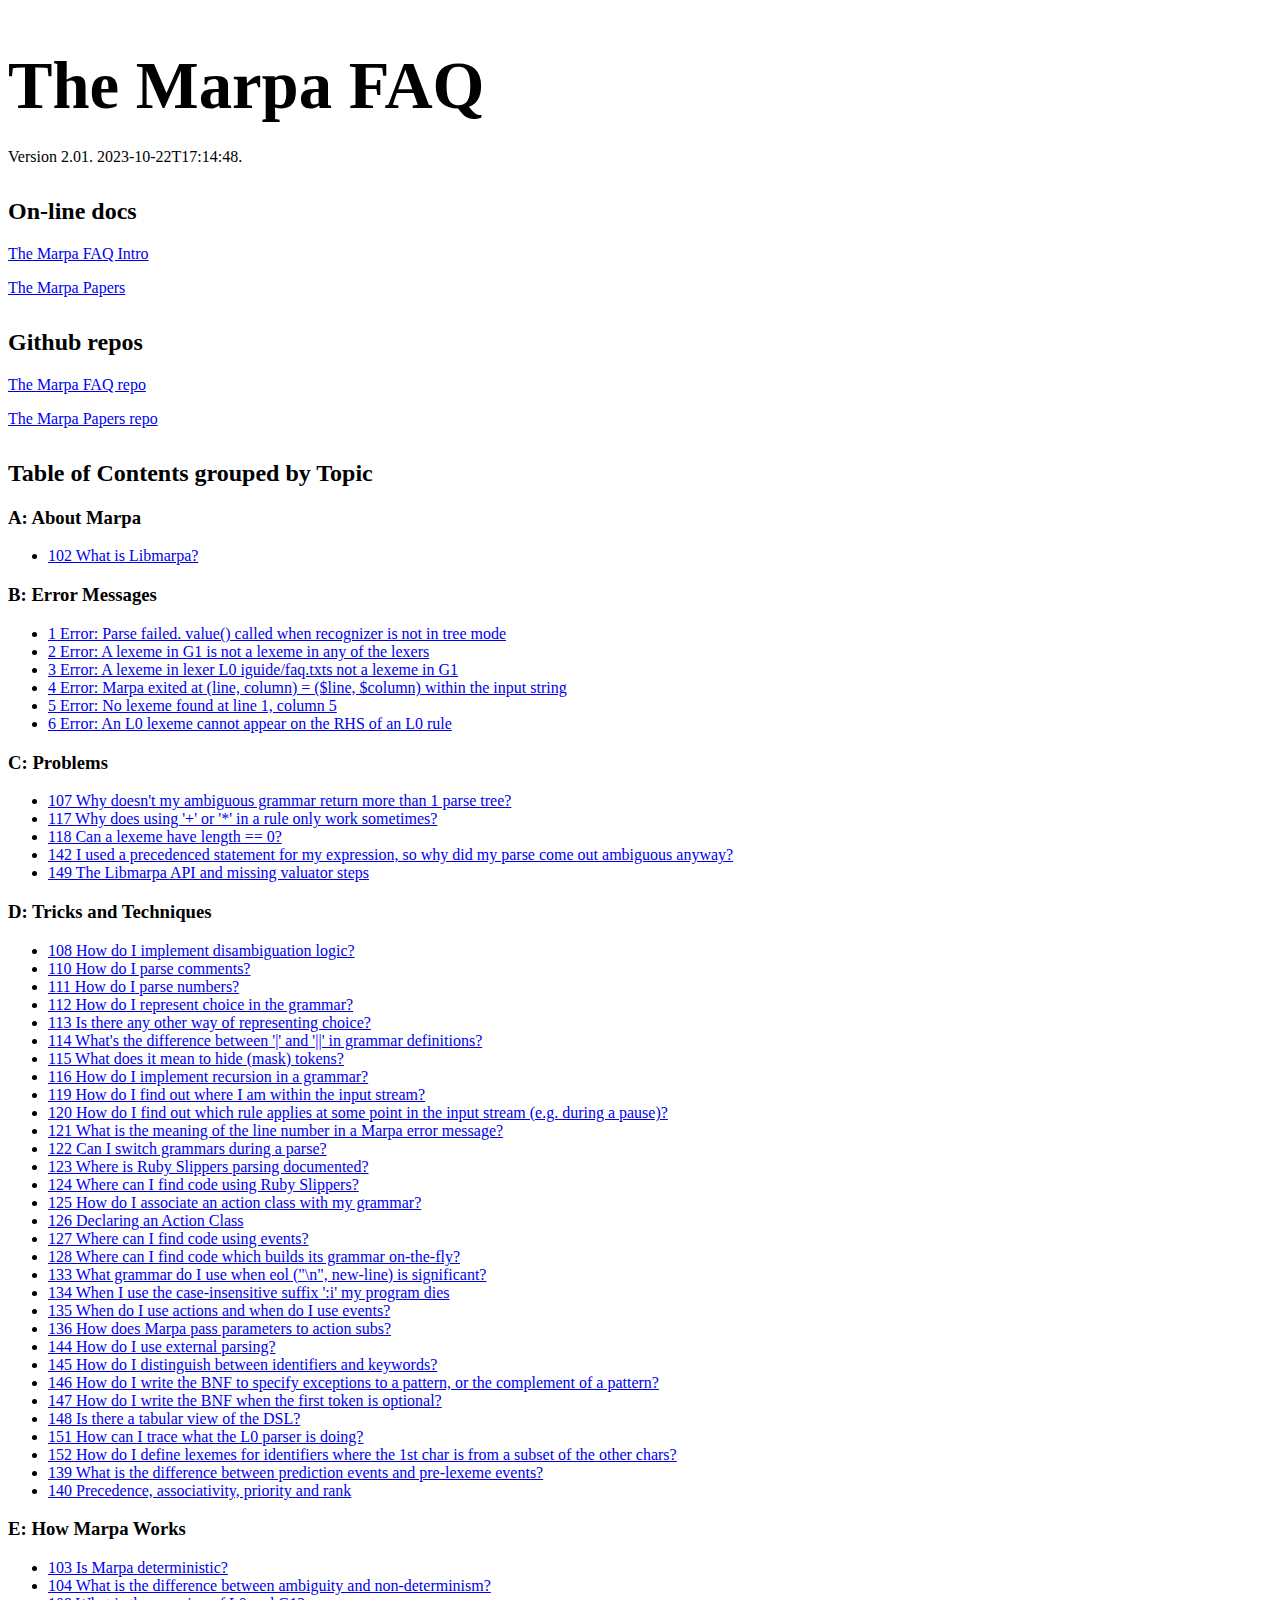
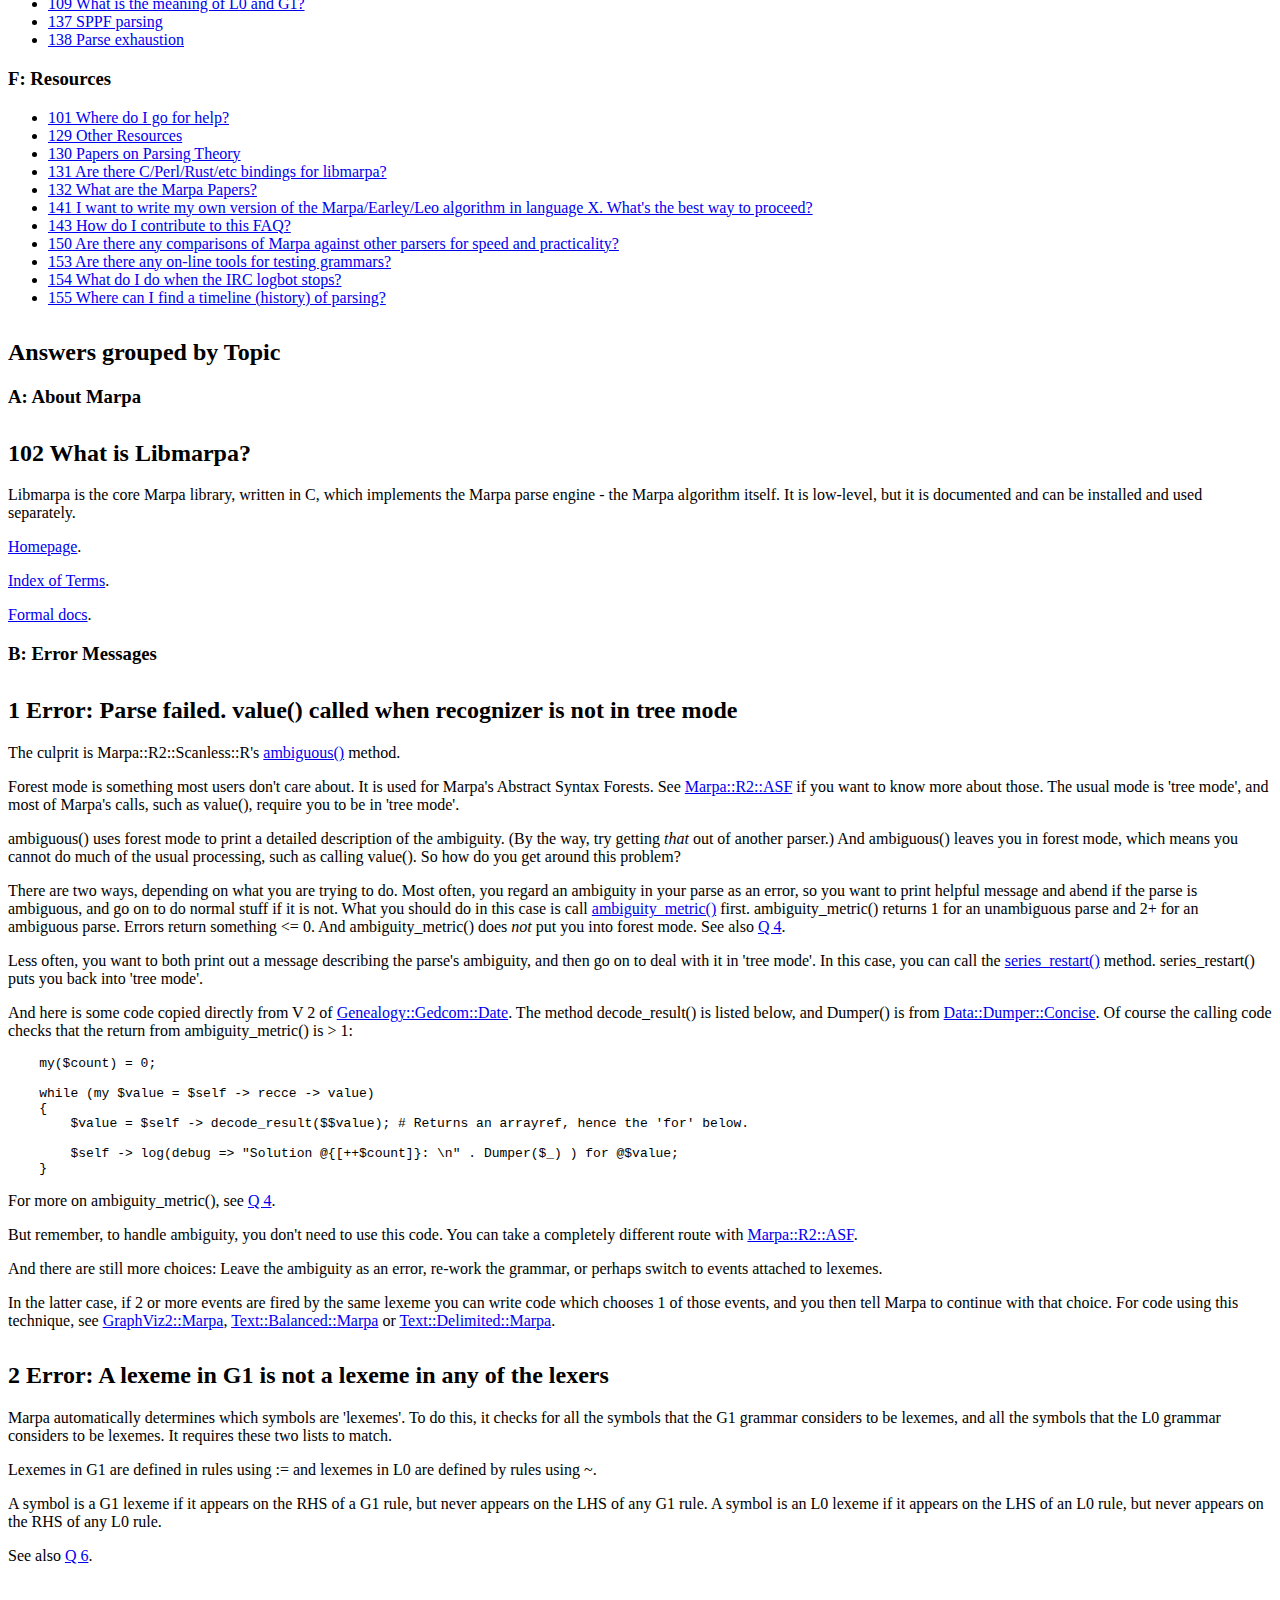
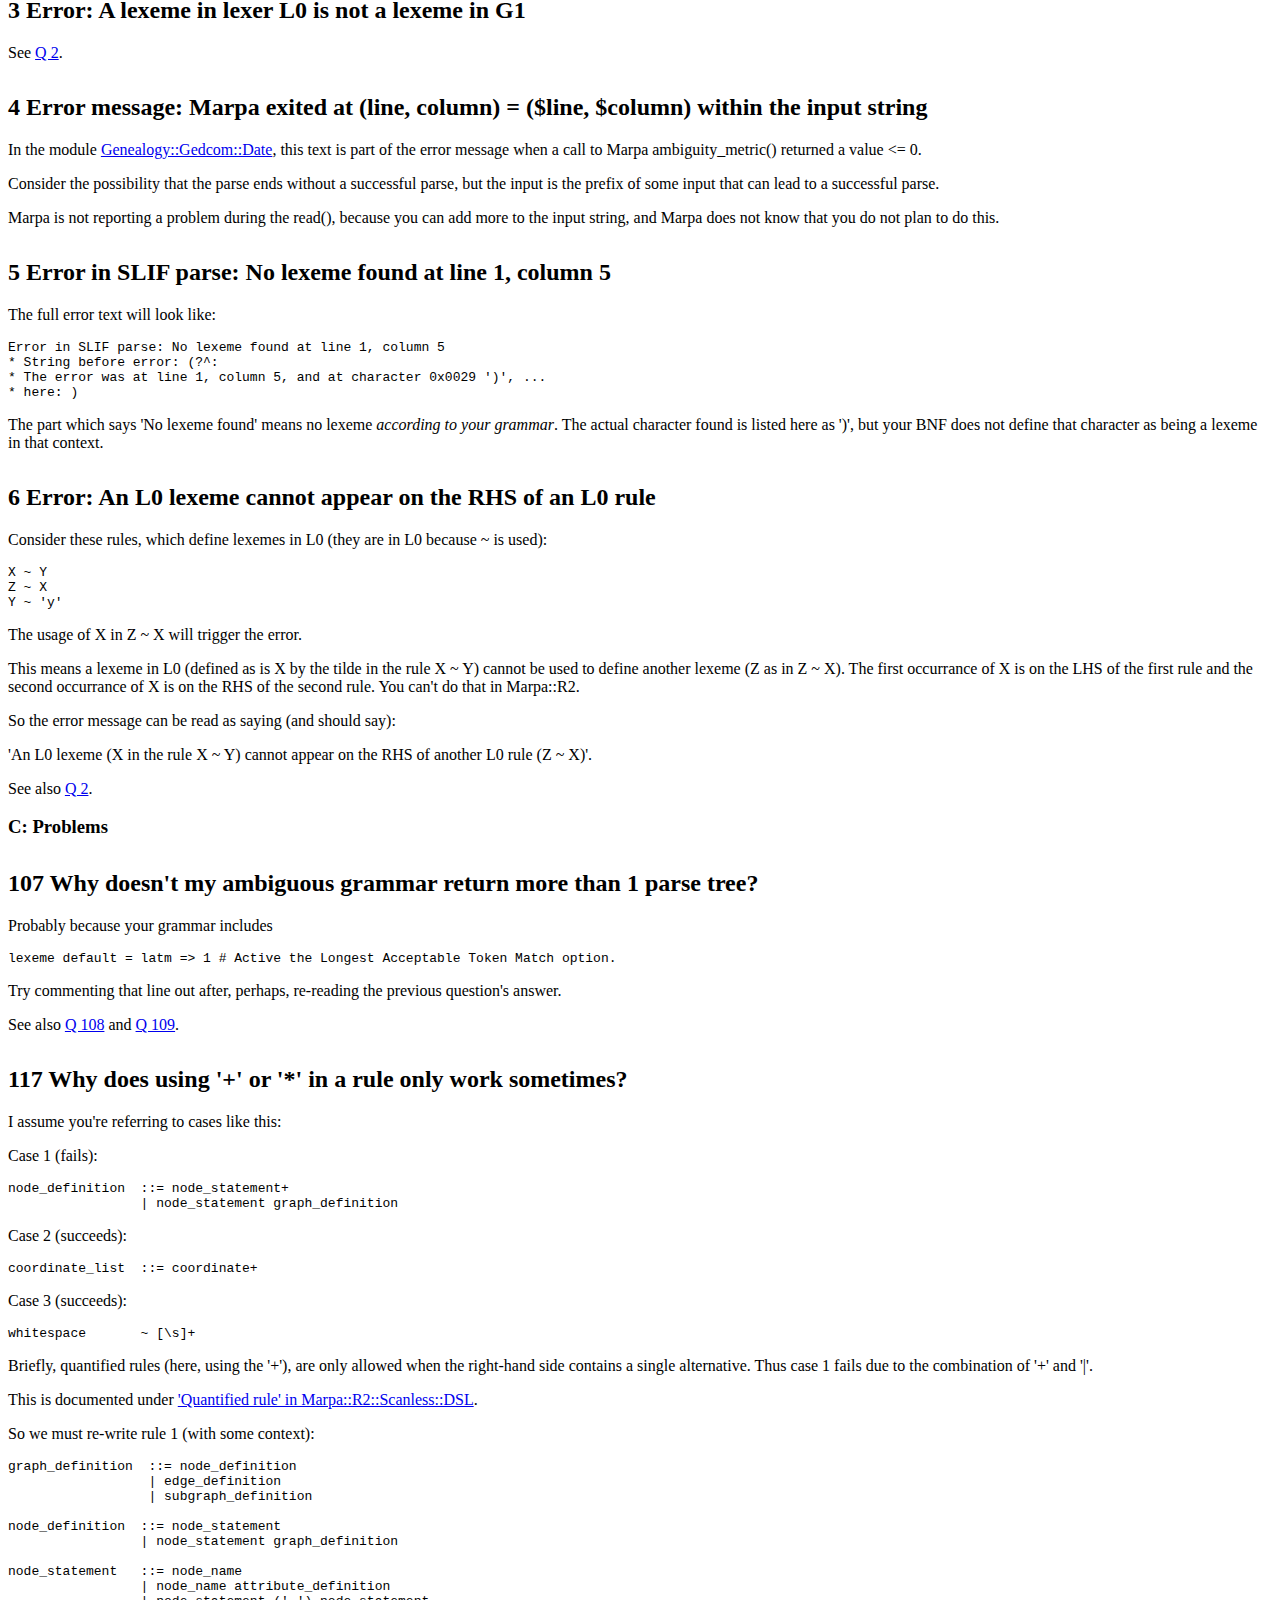
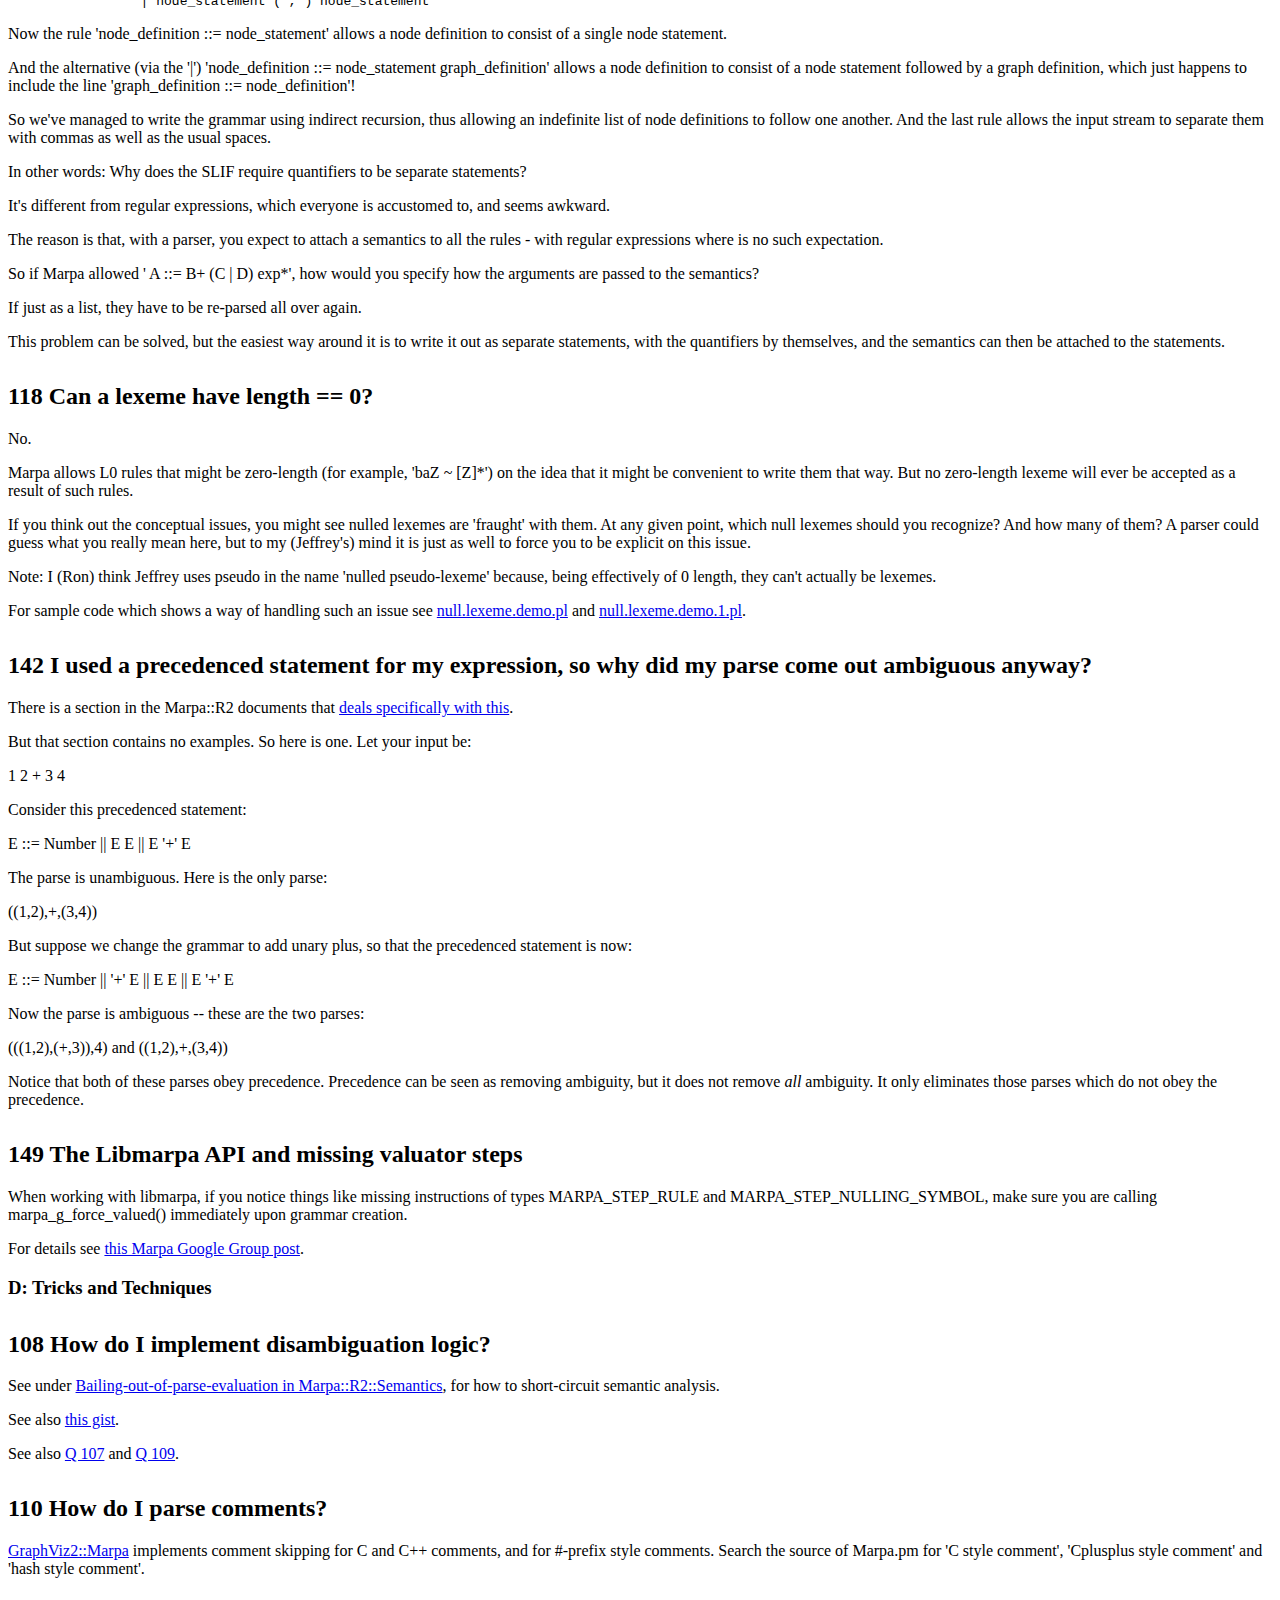
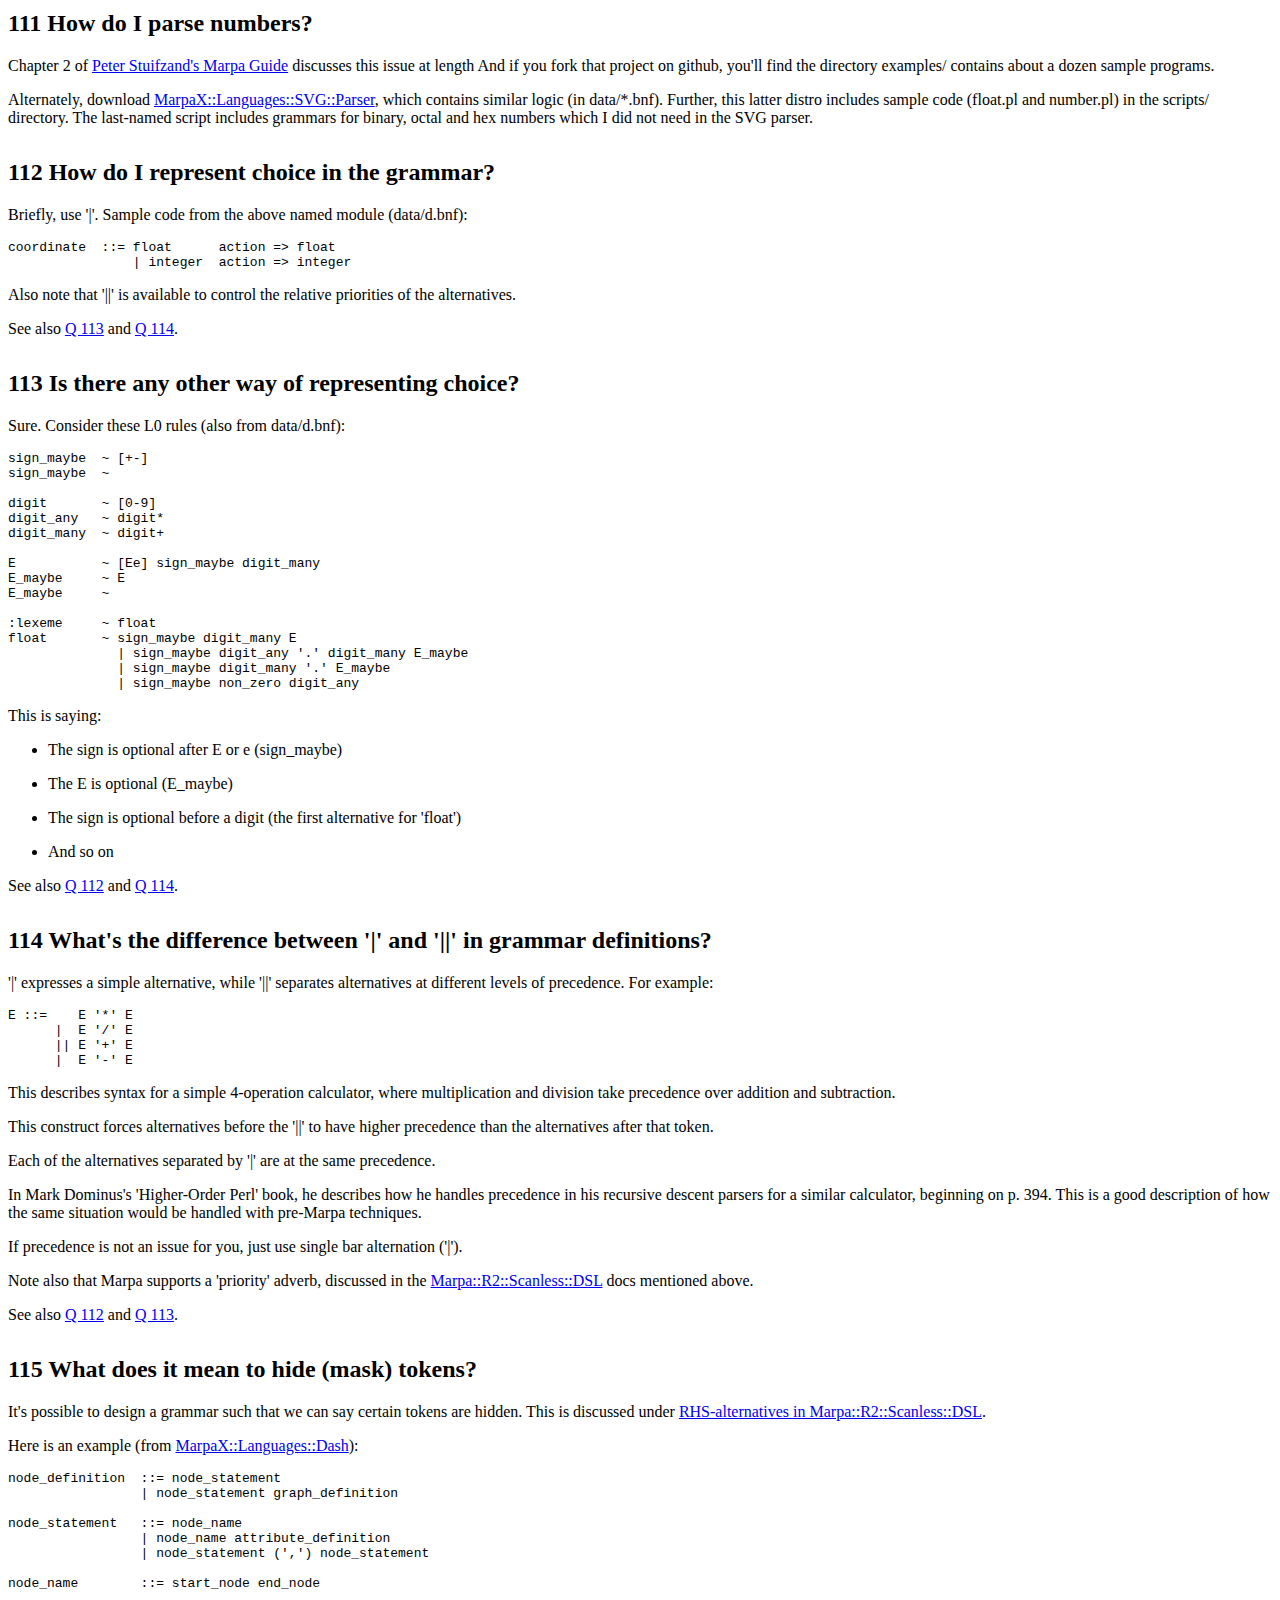
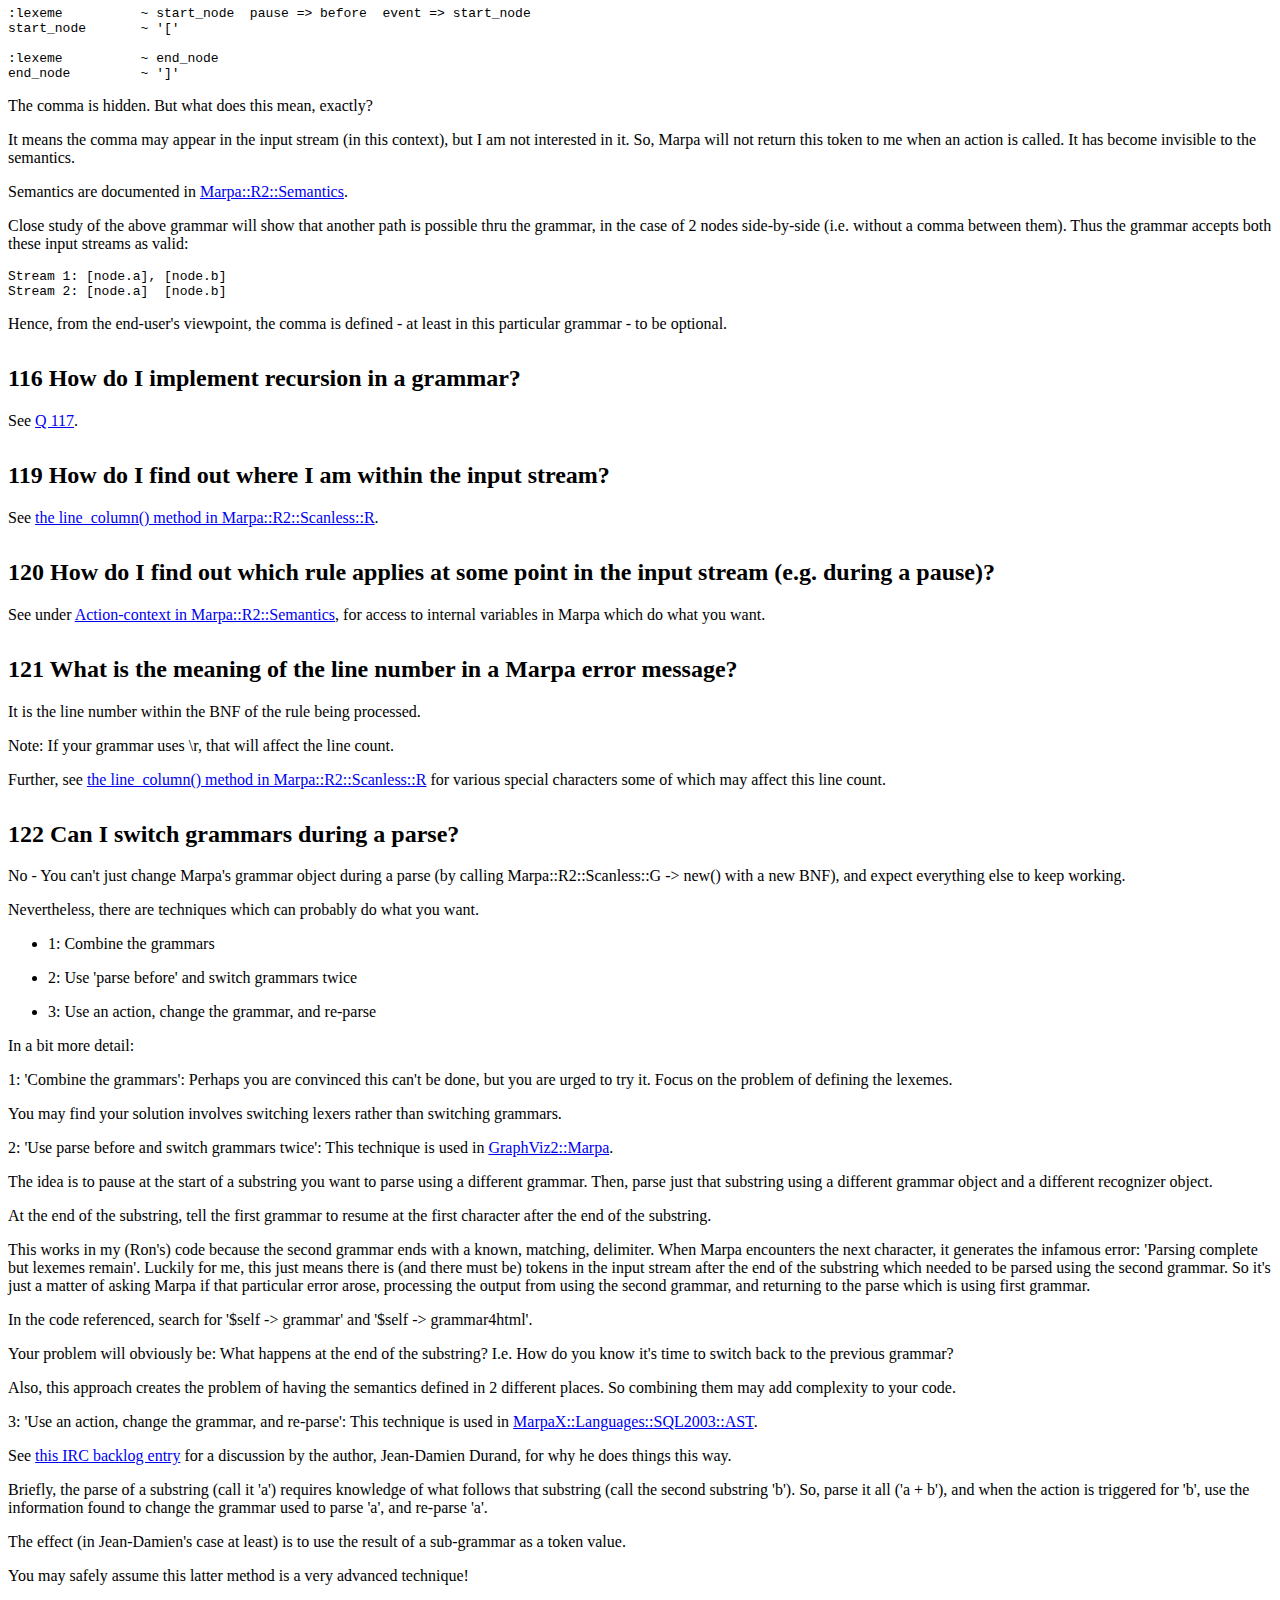
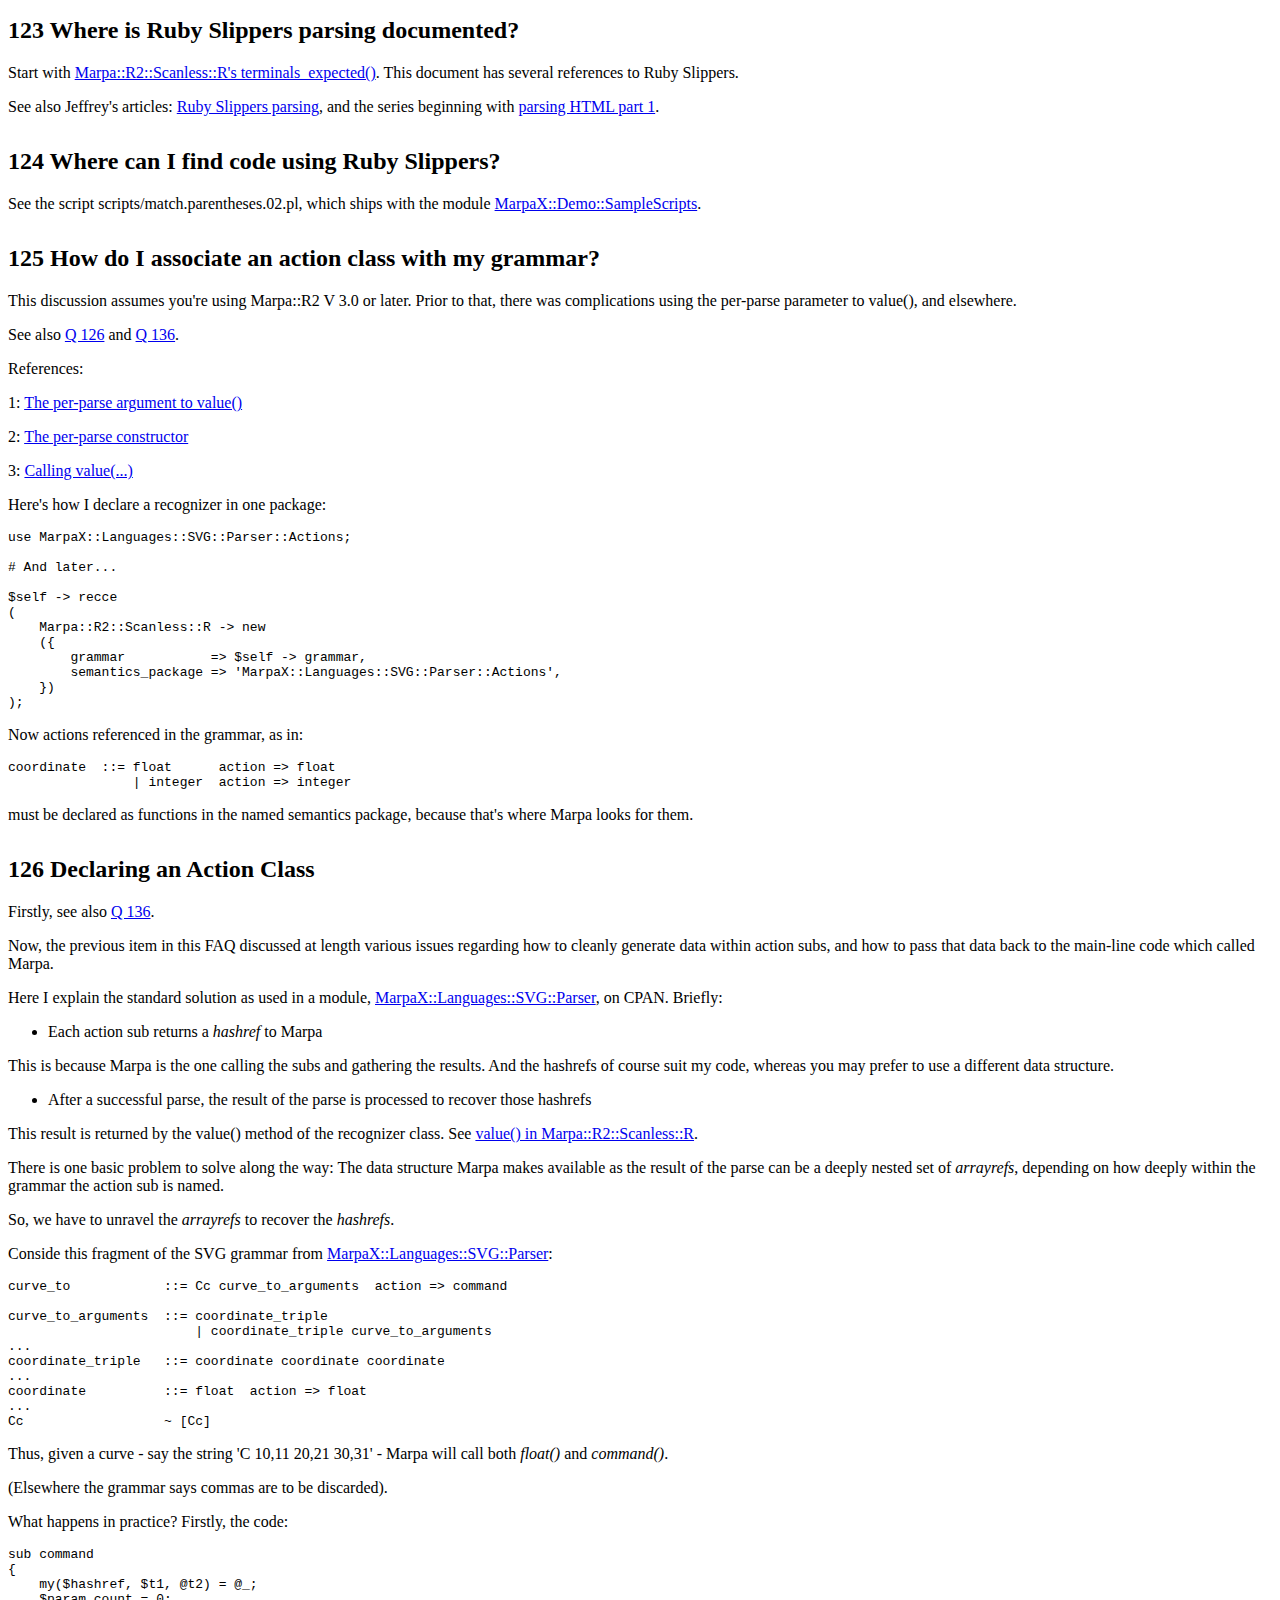
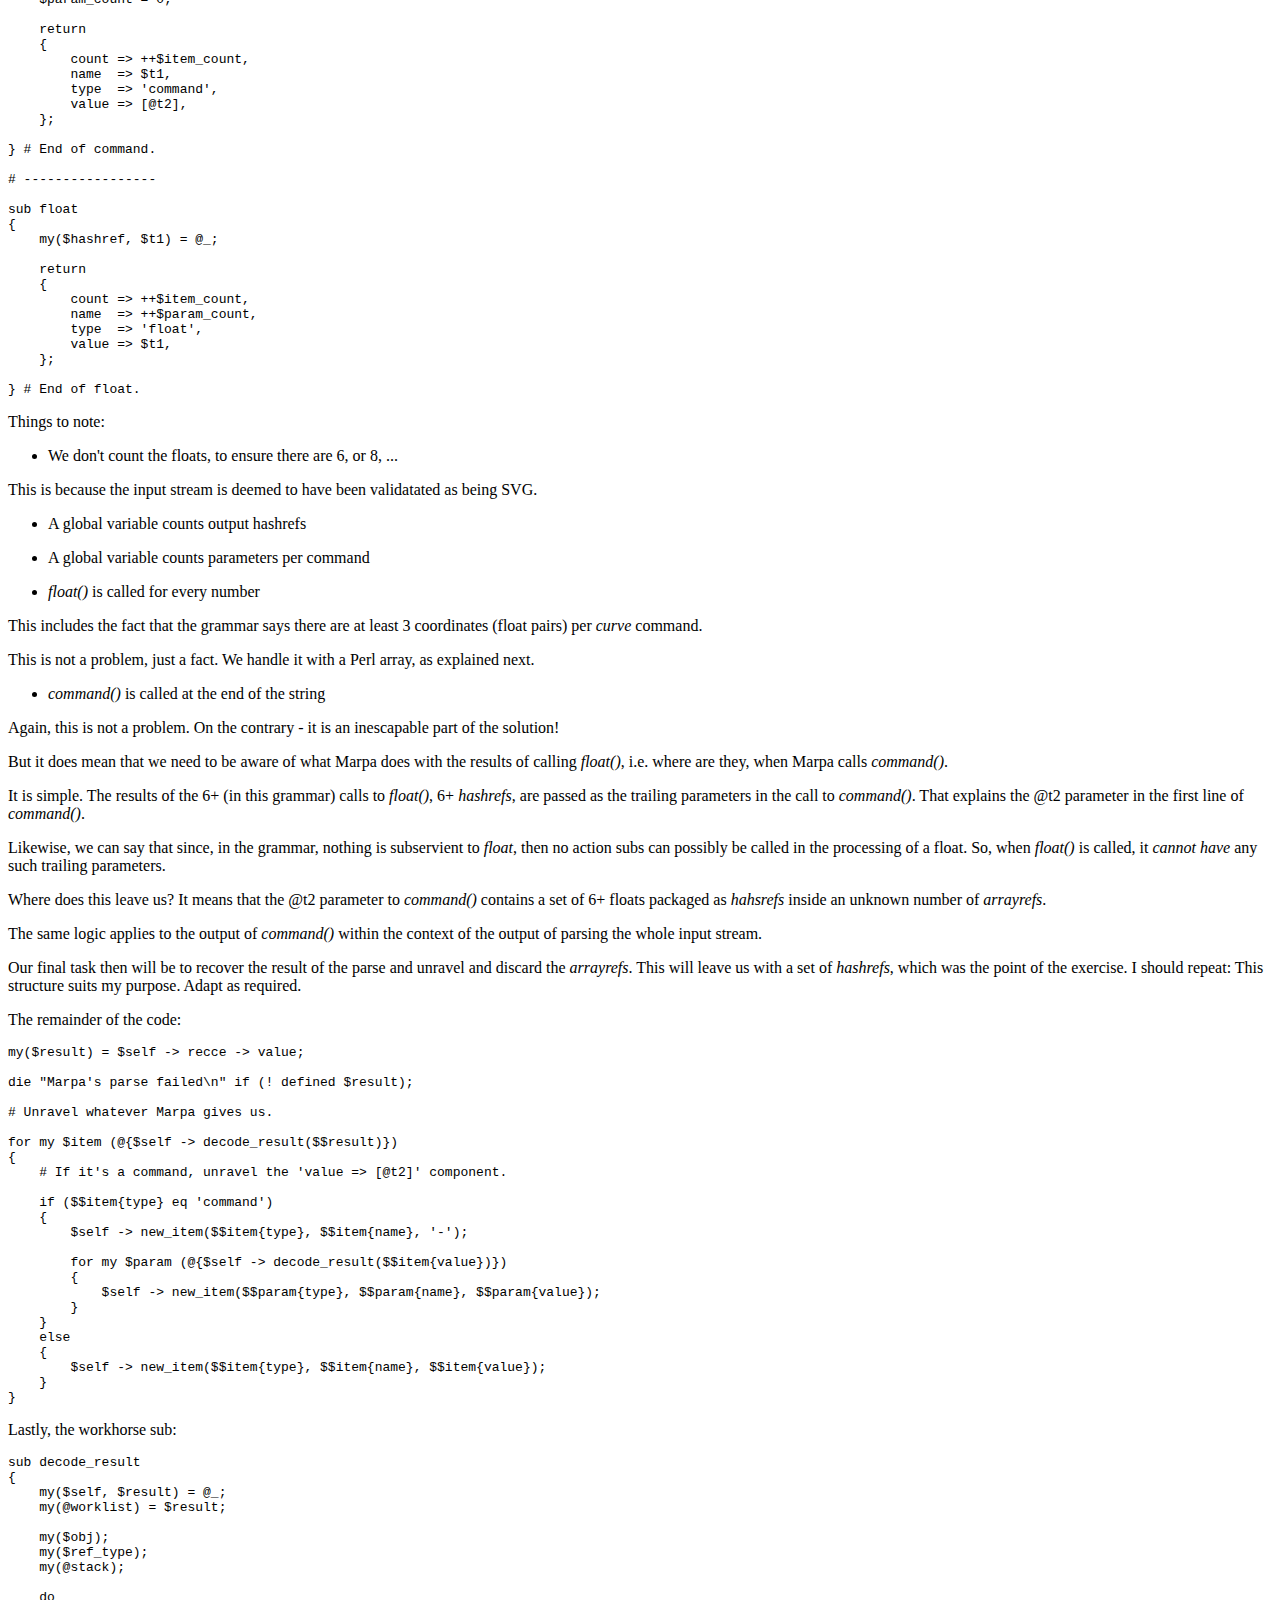
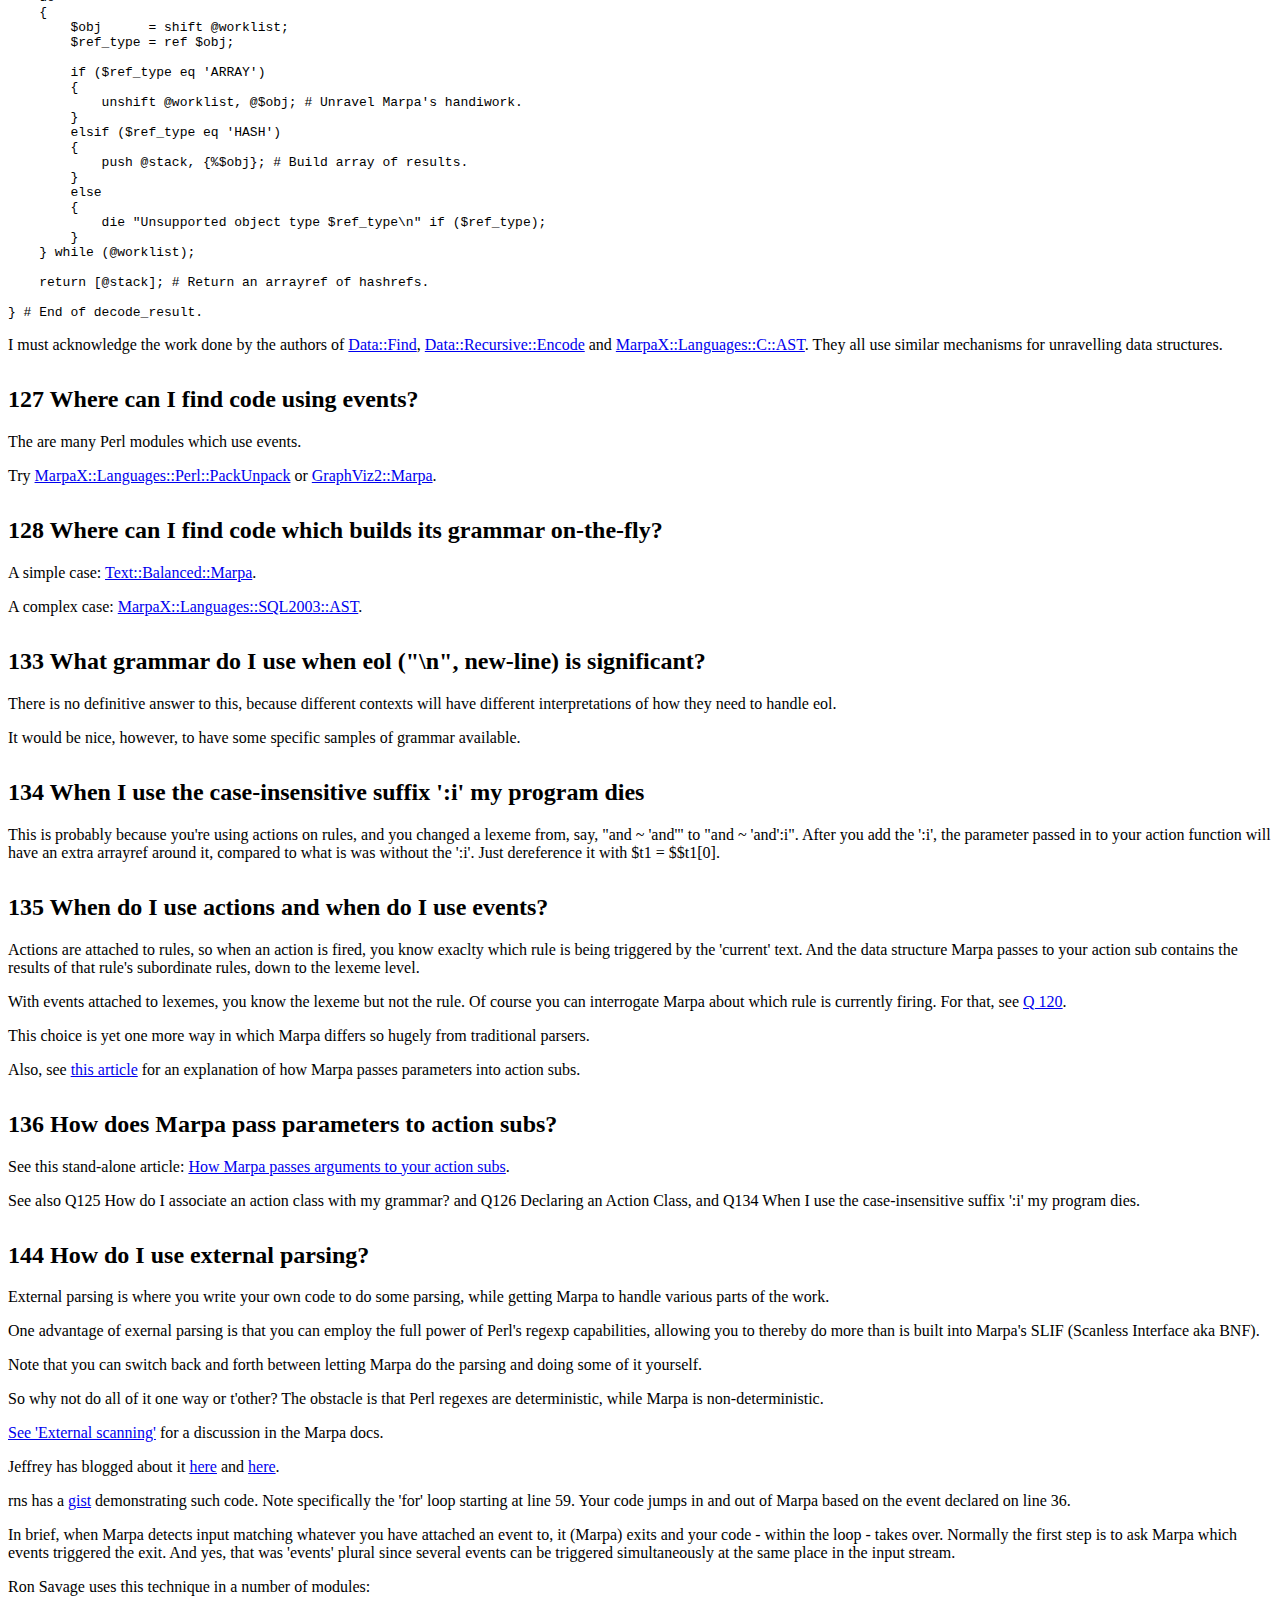
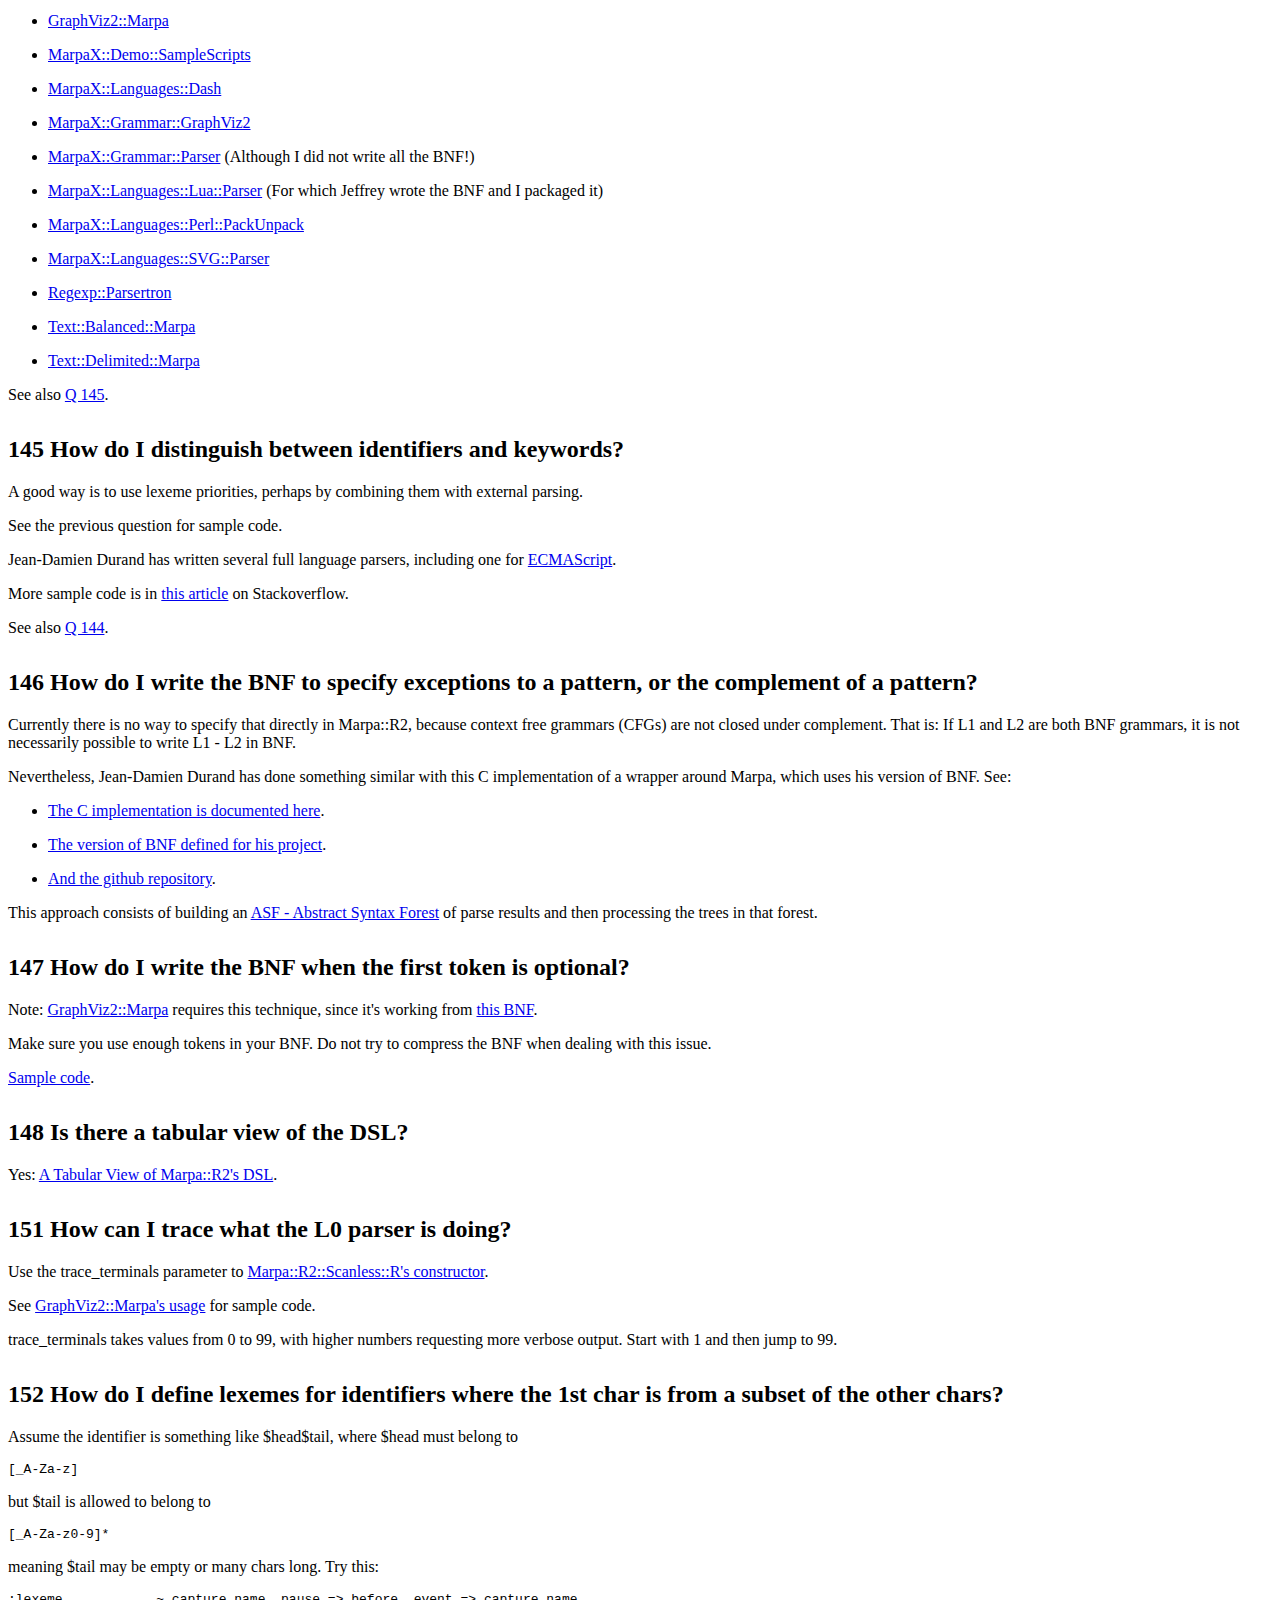
==== commit 878402b5: "Rerun one more time from scratch" ====
--- a/out/faq.html
+++ b/out/faq.html
@@ -1,10 +1,9 @@
 <!DOCTYPE html>
 <html><head>
-<title>The Marpa FAQ</title>
+<title>#The Marpa FAQ</title>
 <meta charset='utf-8'>
 <meta name="viewport" content="width=device-width, initial-scale=1.0">
-<link href="//netdna.bootstrapcdn.com/twitter-bootstrap/2.2.2/css/bootstrap-combined.min.css" rel="stylesheet">
-<link href="style.css" rel="stylesheet">
+<link href="./style.css" rel="stylesheet">
 </head>
 <body>
 <div class="container">
@@ -12,6 +11,8 @@
         <div class="offset2 span8">
 <h1>The Marpa FAQ</h1>
 
+<p>Version 2.01. 2023-10-22T17:14:48.</p>
+
 <h2>On-line docs</h2>
 
 <p><a href="http://savage.net.au/Perl-modules/html/marpa.faq/">The Marpa FAQ Intro</a></p>
@@ -26,24 +27,24 @@
 
 <h2>Table of Contents grouped by Topic</h2>
 
-<h2>About Marpa</h2>
+<h3>A: About Marpa</h3>
 
 <ul>
 <li><a href="#q102">102 What is Libmarpa?</a></li>
 </ul>
 
-<h2>Error Messages</h2>
+<h3>B: Error Messages</h3>
 
 <ul>
 <li><a href="#q1">1 Error: Parse failed. value() called when recognizer is not in tree mode</a></li>
 <li><a href="#q2">2 Error: A lexeme in G1 is not a lexeme in any of the lexers</a></li>
-<li><a href="#q3">3 Error: A lexeme in lexer L0 is not a lexeme in G1</a></li>
+<li><a href="#q3">3 Error: A lexeme in lexer L0 iguide/faq.txts not a lexeme in G1</a></li>
 <li><a href="#q4">4 Error: Marpa exited at (line, column) = ($line, $column) within the input string</a></li>
 <li><a href="#q5">5 Error: No lexeme found at line 1, column 5</a></li>
 <li><a href="#q6">6 Error: An L0 lexeme cannot appear on the RHS of an L0 rule</a></li>
 </ul>
 
-<h2>Problems</h2>
+<h3>C: Problems</h3>
 
 <ul>
 <li><a href="#q107">107 Why doesn't my ambiguous grammar return more than 1 parse tree?</a></li>
@@ -53,7 +54,7 @@
 <li><a href="#q149">149 The Libmarpa API and missing valuator steps</a></li>
 </ul>
 
-<h2>Tricks and techniques</h2>
+<h3>D: Tricks and Techniques</h3>
 
 <ul>
 <li><a href="#q108">108 How do I implement disambiguation logic?</a></li>
@@ -84,13 +85,12 @@
 <li><a href="#q147">147 How do I write the BNF when the first token is optional?</a></li>
 <li><a href="#q148">148 Is there a tabular view of the DSL?</a></li>
 <li><a href="#q151">151 How can I trace what the L0 parser is doing?</a></li>
-<li><a href="#q152">152 How do I define lexemes for identifiers where the 1st char is from a subset of the other 
-chars?</a></li>
+<li><a href="#q152">152 How do I define lexemes for identifiers where the 1st char is from a subset of the other chars?</a></li>
 <li><a href="#q139">139 What is the difference between prediction events and pre-lexeme events?</a></li>
 <li><a href="#q140">140 Precedence, associativity, priority and rank</a></li>
 </ul>
 
-<h2>Details on how Marpa works</h2>
+<h3>E: How Marpa Works</h3>
 
 <ul>
 <li><a href="#q103">103 Is Marpa deterministic?</a></li>
@@ -100,7 +100,7 @@
 <li><a href="#q138">138 Parse exhaustion</a></li>
 </ul>
 
-<h2>Links and resources</h2>
+<h3>F: Resources</h3>
 
 <ul>
 <li><a href="#q101">101 Where do I go for help?</a></li>
@@ -118,7 +118,7 @@
 
 <h2>Answers grouped by Topic</h2>
 
-<h2>About Marpa</h2>
+<h3>A: About Marpa</h3>
 
 <p><a name = 'q102'></a></p>
 
@@ -133,7 +133,7 @@
 
 <p><a href="https://jeffreykegler.github.io/Marpa-web-site/libmarpa_api/cpan_indexed/index.html">Formal docs</a>.</p>
 
-<h2>Error Messages</h2>
+<h3>B: Error Messages</h3>
 
 <p><a name = 'q1'></a></p>
 
@@ -164,7 +164,7 @@
 first.
 ambiguity_metric()
 returns 1 for an unambiguous parse and 2+ for an ambiguous parse. Errors return something &lt;= 0.
-And ambiguity_metric() does <em>not</em> put you into forest mode. See also <a href='#q4'>Q4 Error message: Marpa exited...</a>.</p>
+And ambiguity_metric() does <em>not</em> put you into forest mode. See also <a href='#q4'>Q 4</a>.</p>
 
 <p>Less often, you want to both print out a message describing the parse's ambiguity,
 and then go on to deal with it in 'tree mode'.
@@ -188,7 +188,7 @@
     }
 </code></pre>
 
-<p>For more on ambiguity_metric(), see <a href='#q4'>Q4</a>.</p>
+<p>For more on ambiguity_metric(), see <a href='#q4'>Q 4</a>.</p>
 
 <p>But remember, to handle ambiguity, you don't need to use this code. You can take a completely different
 route with <a href="https://metacpan.org/pod/distribution/Marpa-R2/pod/ASF.pod">Marpa::R2::ASF</a>.</p>
@@ -276,7 +276,7 @@
 
 <p>See also <a href='#q2'>Q 2</a>.</p>
 
-<h2>Problems</h2>
+<h3>C: Problems</h3>
 
 <p><a name = 'q107'></a></p>
 
@@ -419,7 +419,7 @@
 
 <p>For details see <a href="https://groups.google.com/forum/#!msg/marpa-parser/JZzPXkuAMVU/lIUJpGgIAQAJ">this Marpa Google Group post</a>.</p>
 
-<h2>Tricks and techniques</h2>
+<h3>D: Tricks and Techniques</h3>
 
 <p><a name = 'q108'></a></p>
 
@@ -687,8 +687,7 @@
 <p>This discussion assumes you're using Marpa::R2 V 3.0 or later. Prior to that, there was complications
 using the per-parse parameter to value(), and elsewhere.</p>
 
-<p>See also <a href='#q126'>Q126 Declaring an Action Class</a> and
-<a href='#q136'>Q136 How does Marpa pass parameters to action subs?</a>.</p>
+<p>See also <a href='#q126'>Q 126</a> and <a href='#q136'>Q 136</a>.</p>
 
 <p>References:</p>
 
@@ -726,7 +725,7 @@
 
 <h2>126 Declaring an Action Class</h2>
 
-<p>Firstly, see also <a href='#q136'>Q136 on how Marpa passes parameters to action subs</a>.</p>
+<p>Firstly, see also <a href='#q136'>Q 136</a>.</p>
 
 <p>Now, the previous item in this FAQ discussed at length various issues regarding how to cleanly generate data within action
 subs, and how to pass that data back to the main-line code which called Marpa.</p>
@@ -959,7 +958,7 @@
 that rule's subordinate rules, down to the lexeme level.</p>
 
 <p>With events attached to lexemes, you know the lexeme but not the rule. Of course you can interrogate Marpa
-about which rule is currently firing. For that, see <a href='#q18'>Q18</a>.</p>
+about which rule is currently firing. For that, see <a href='#q120'>Q 120</a>.</p>
 
 <p>This choice is yet one more way in which Marpa differs so hugely from traditional parsers.</p>
 
@@ -1149,7 +1148,7 @@
 <a href="https://metacpan.org/pod/distribution/Marpa-R2/pod/Semantics/Order.pod#The-rule-ranking-method">rule ranking</a>.</p></li>
 </ul>
 
-<h2>Details on how Marpa works</h2>
+<h3>E: How Marpa Works</h3>
 
 <p><a name = 'q103'></a></p>
 
@@ -1172,7 +1171,7 @@
 
 <p>Consequently, this means the ambiguous matched tokens must be all the same length.</p>
 
-<p>See also <a href='#q104'>Q 104</a> and <a href='#q105'>Q 105</a>.</p>
+<p>See also <a href='#q104'>Q 104</a>.</p>
 
 <p><a name = 'q104'></a></p>
 
@@ -1224,7 +1223,7 @@
 <p><a href="https://metacpan.org/pod/distribution/Marpa-R2/pod/Exhaustion.pod">See</a>, and
 <a href="https://metacpan.org/pod/distribution/Marpa-R2/pod/Scanless/R.pod#exhaustion">this setting</a>.</p>
 
-<h2>Links and resources</h2>
+<h3>F: Resources</h3>
 
 <p><a name = 'q101'></a></p>
 
@@ -1296,7 +1295,7 @@
 <li><p>A basic Earley's parser.</p></li>
 <li><p>The Aycock &amp; Horspool grammar rewrite, to fix issues with nulls.</p></li>
 <li><p>Joop Leo's improvement.</p></li>
-<li><p><a href='#q137'>Elizabeth Scott's SPPF</a>, or some other binarization of the output.</p></li>
+<li><p><a href='#q137'>Q 137</a> re Elizabeth Scott's SPPF, or some other binarization of the output.</p></li>
 </ul>
 
 <p>Marpa was not actually developed in this order --
@@ -1386,5 +1385,4 @@
         </div>
     </div>
 </div>
-<script src="//netdna.bootstrapcdn.com/twitter-bootstrap/2.2.2/js/bootstrap.min.js"></script>
 </body></html>
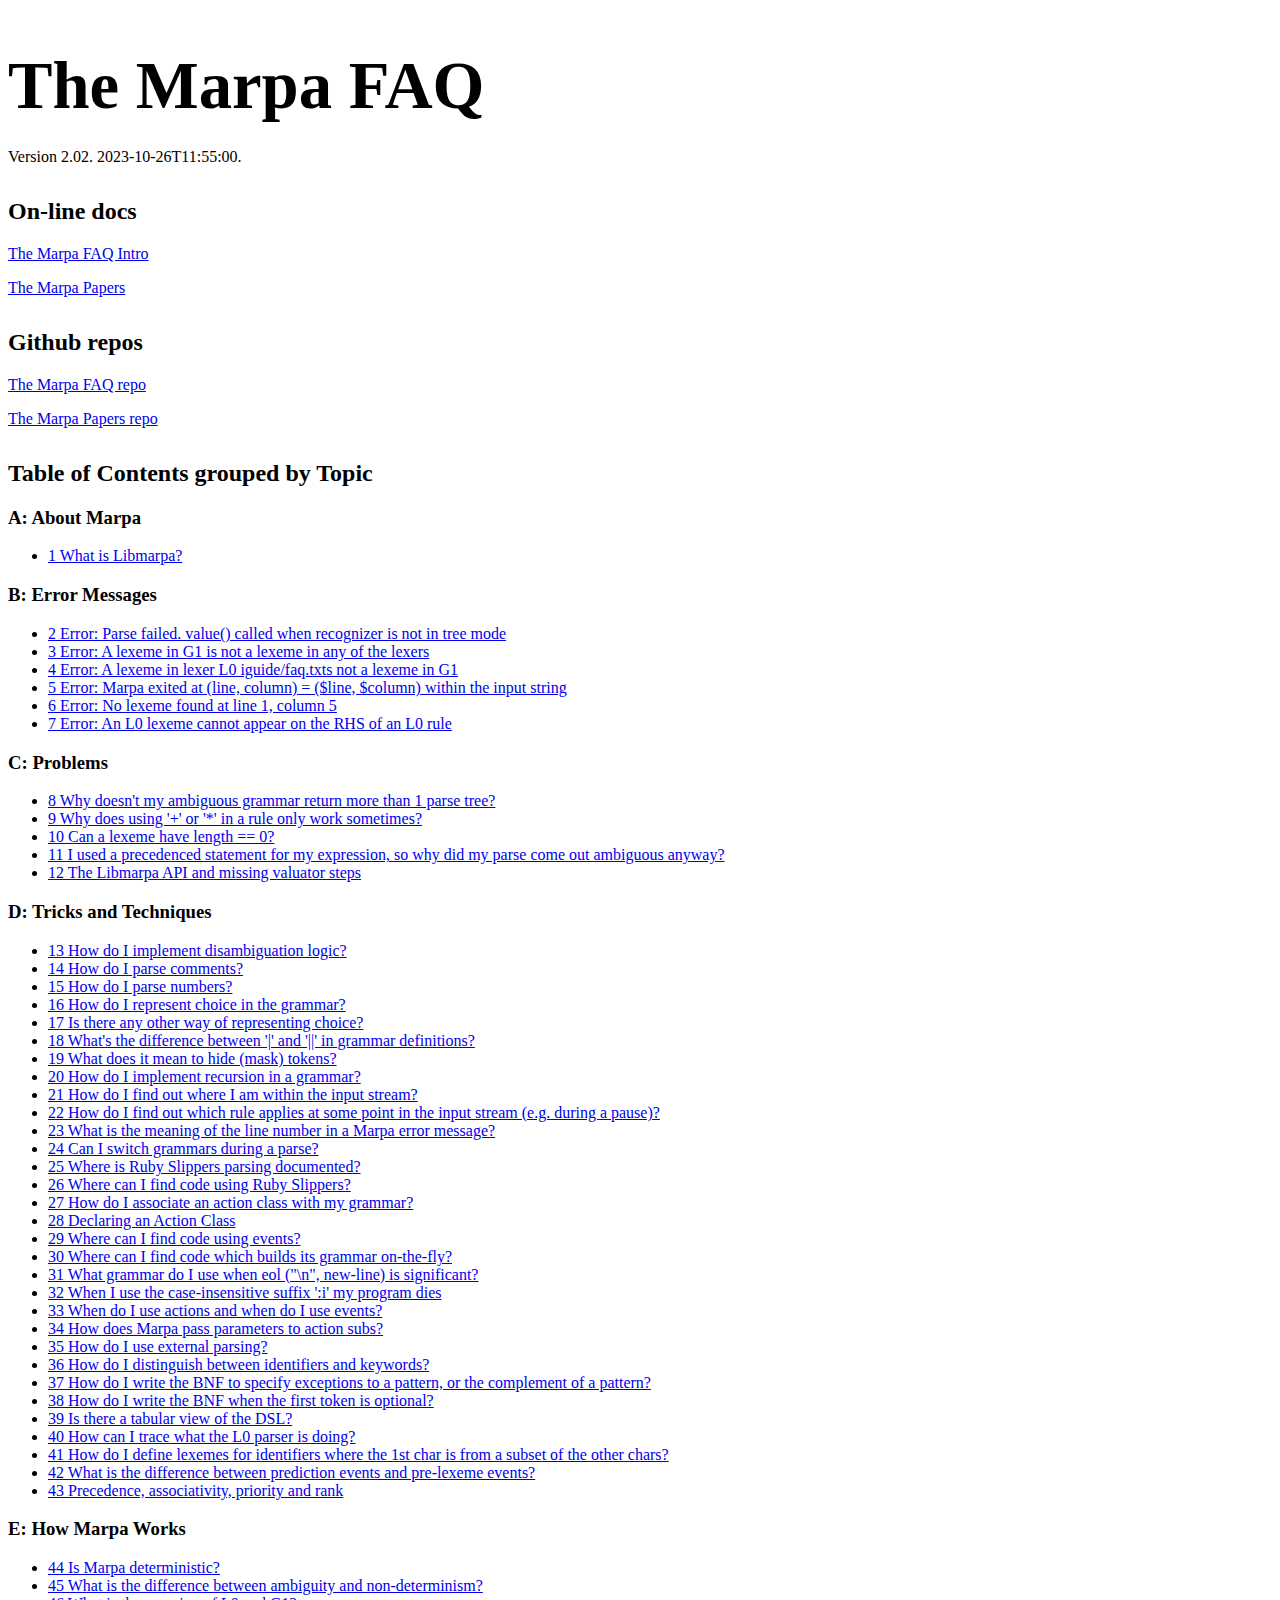
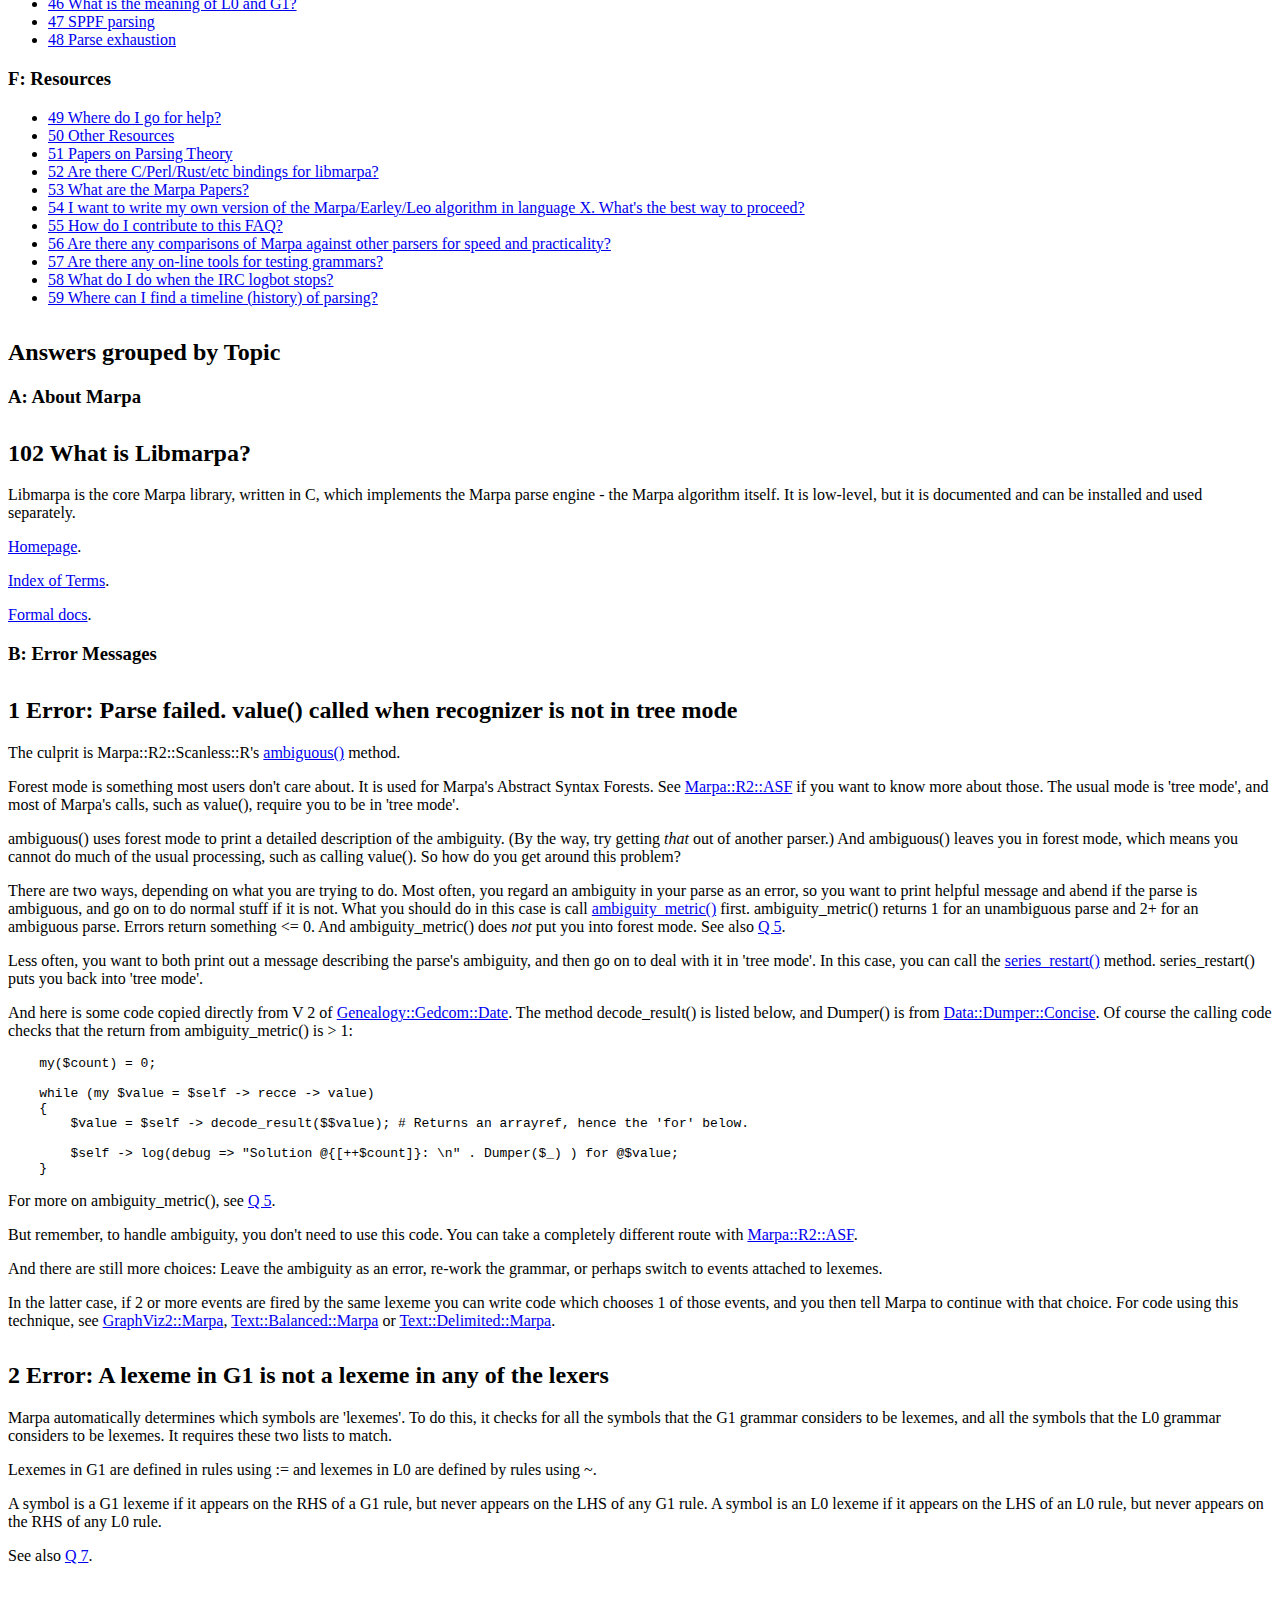
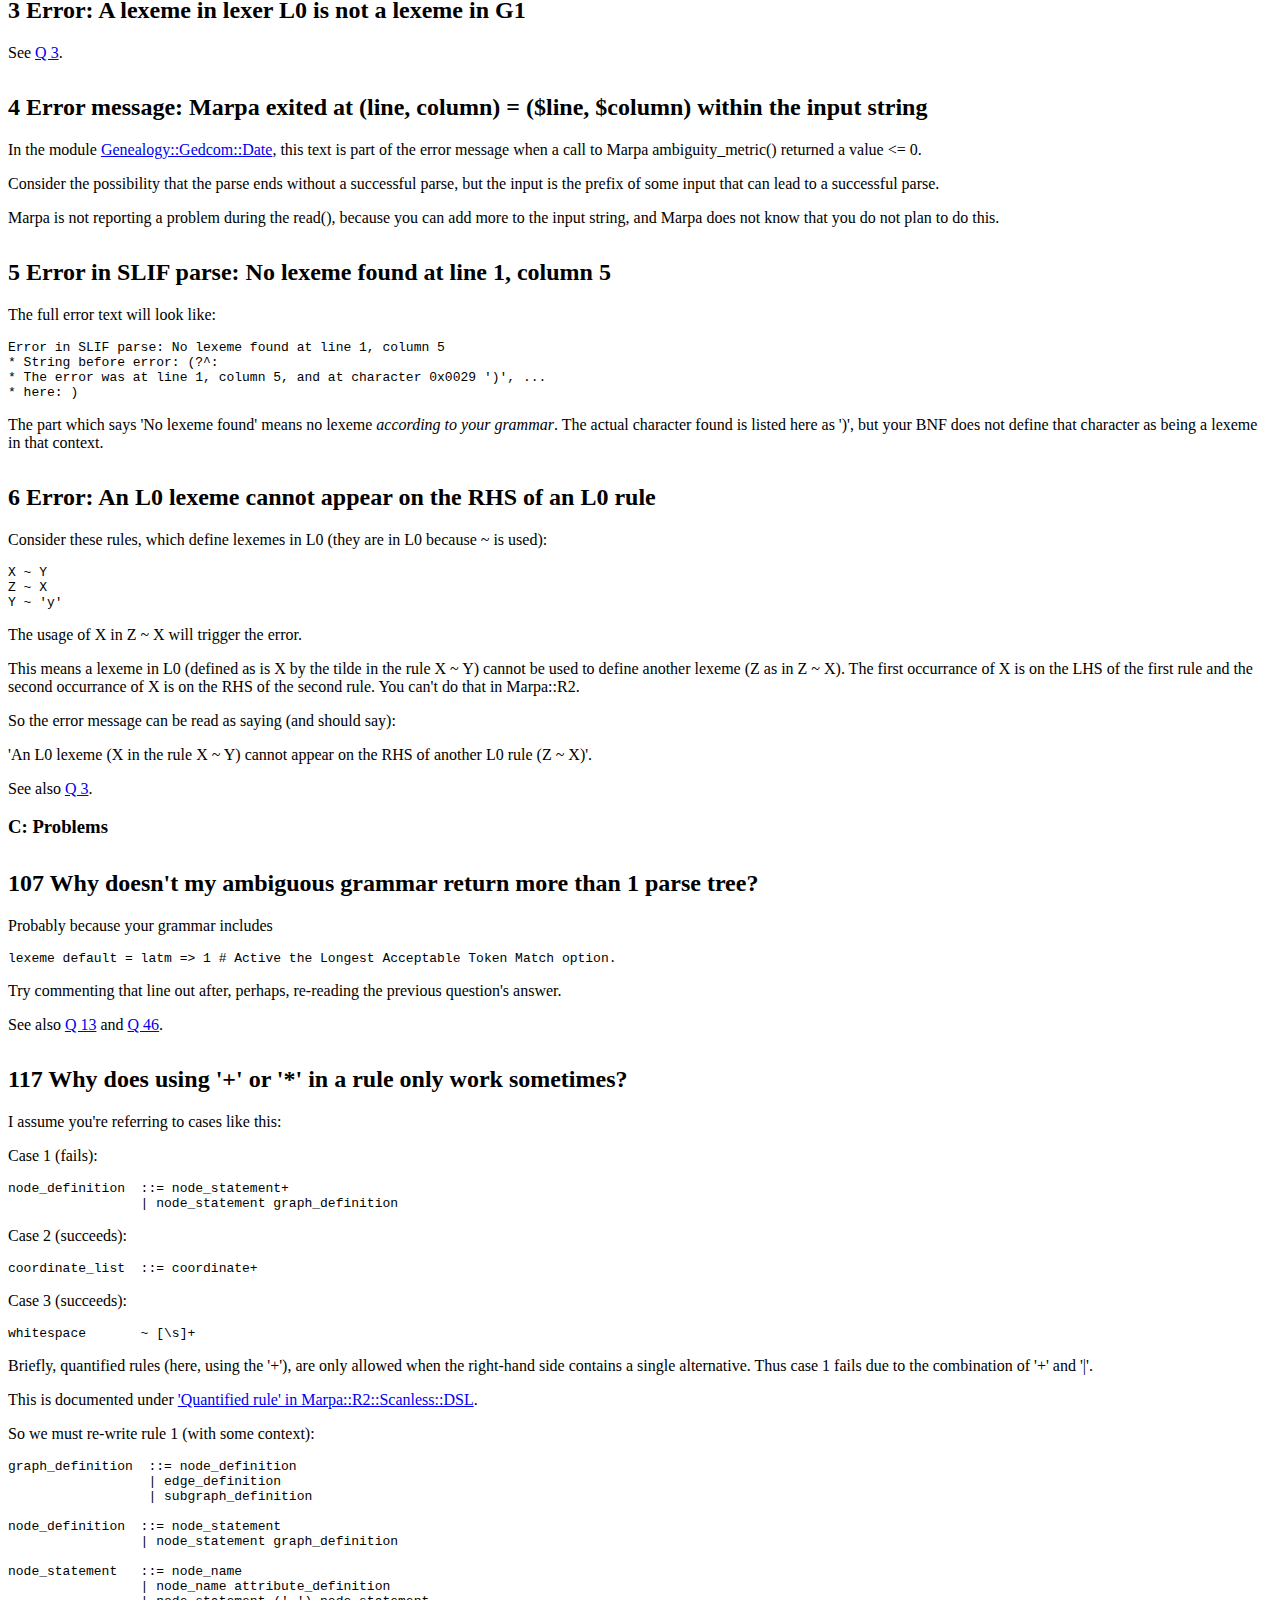
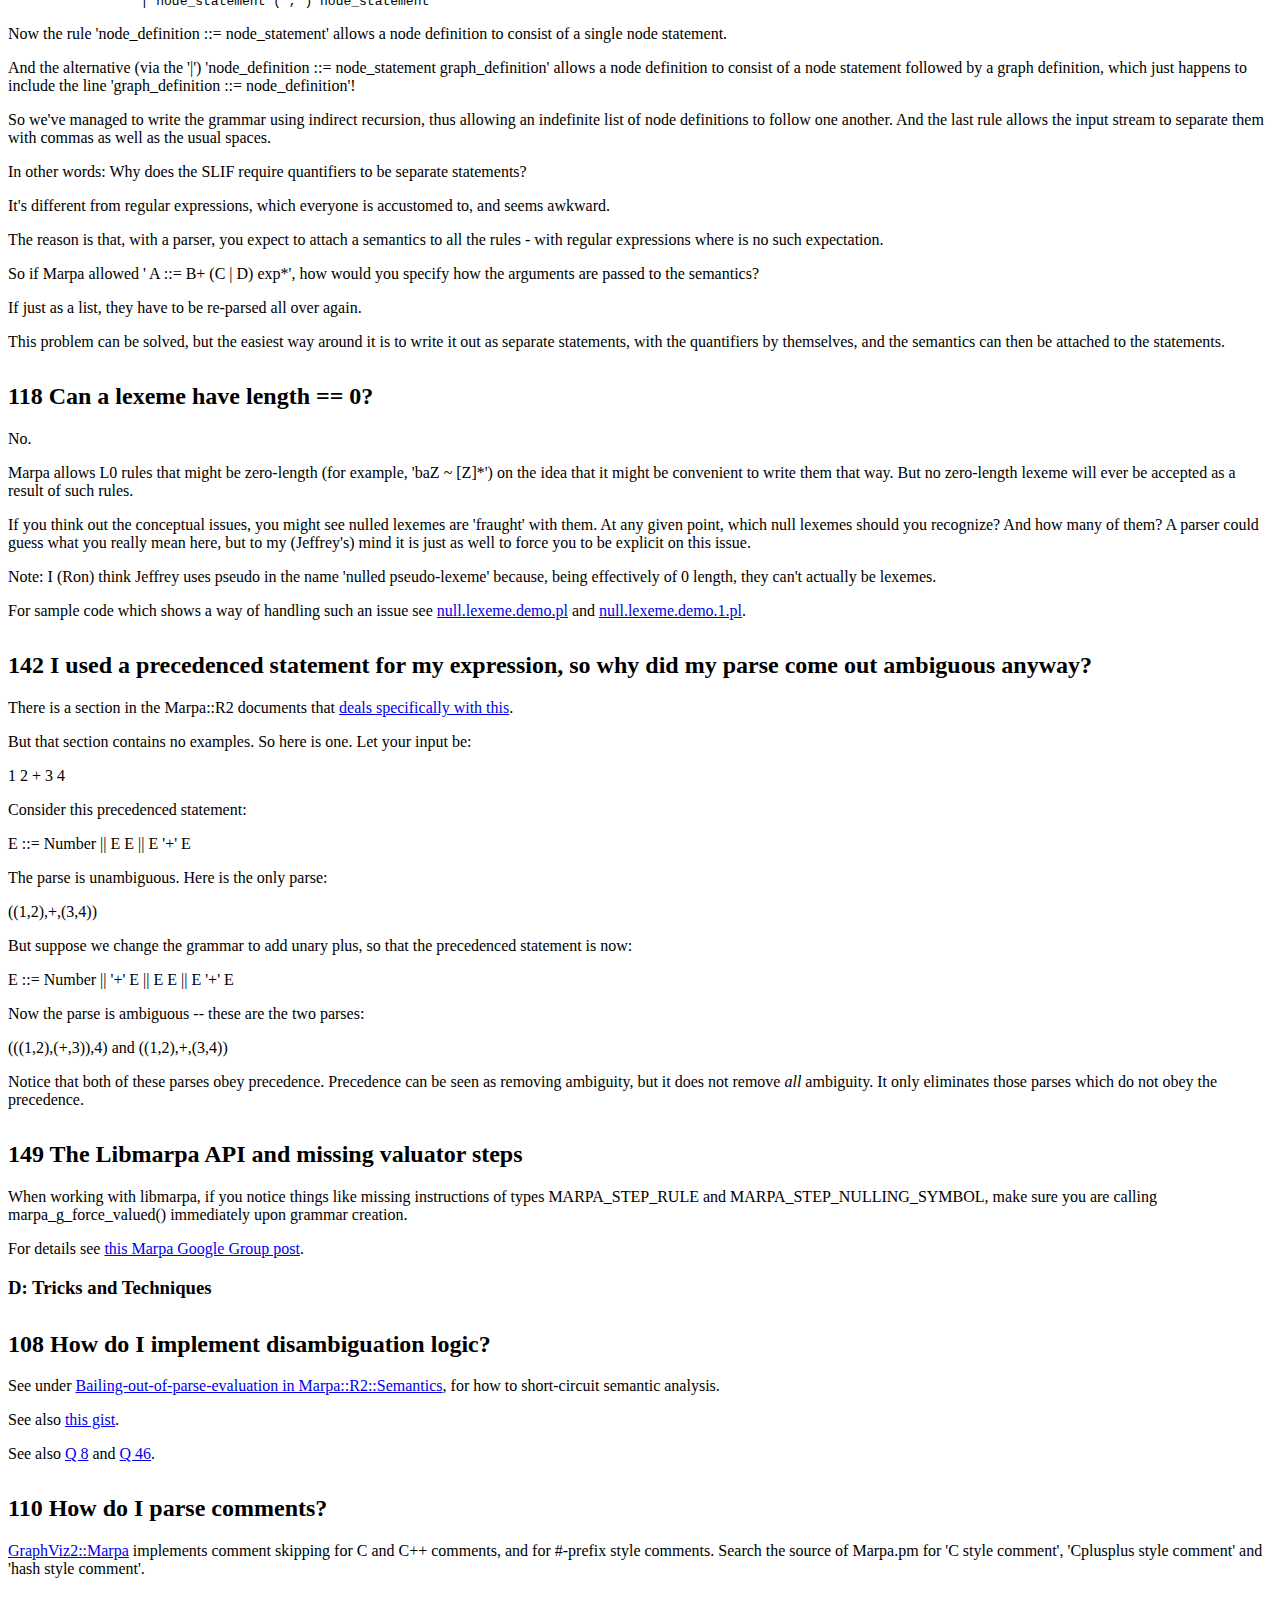
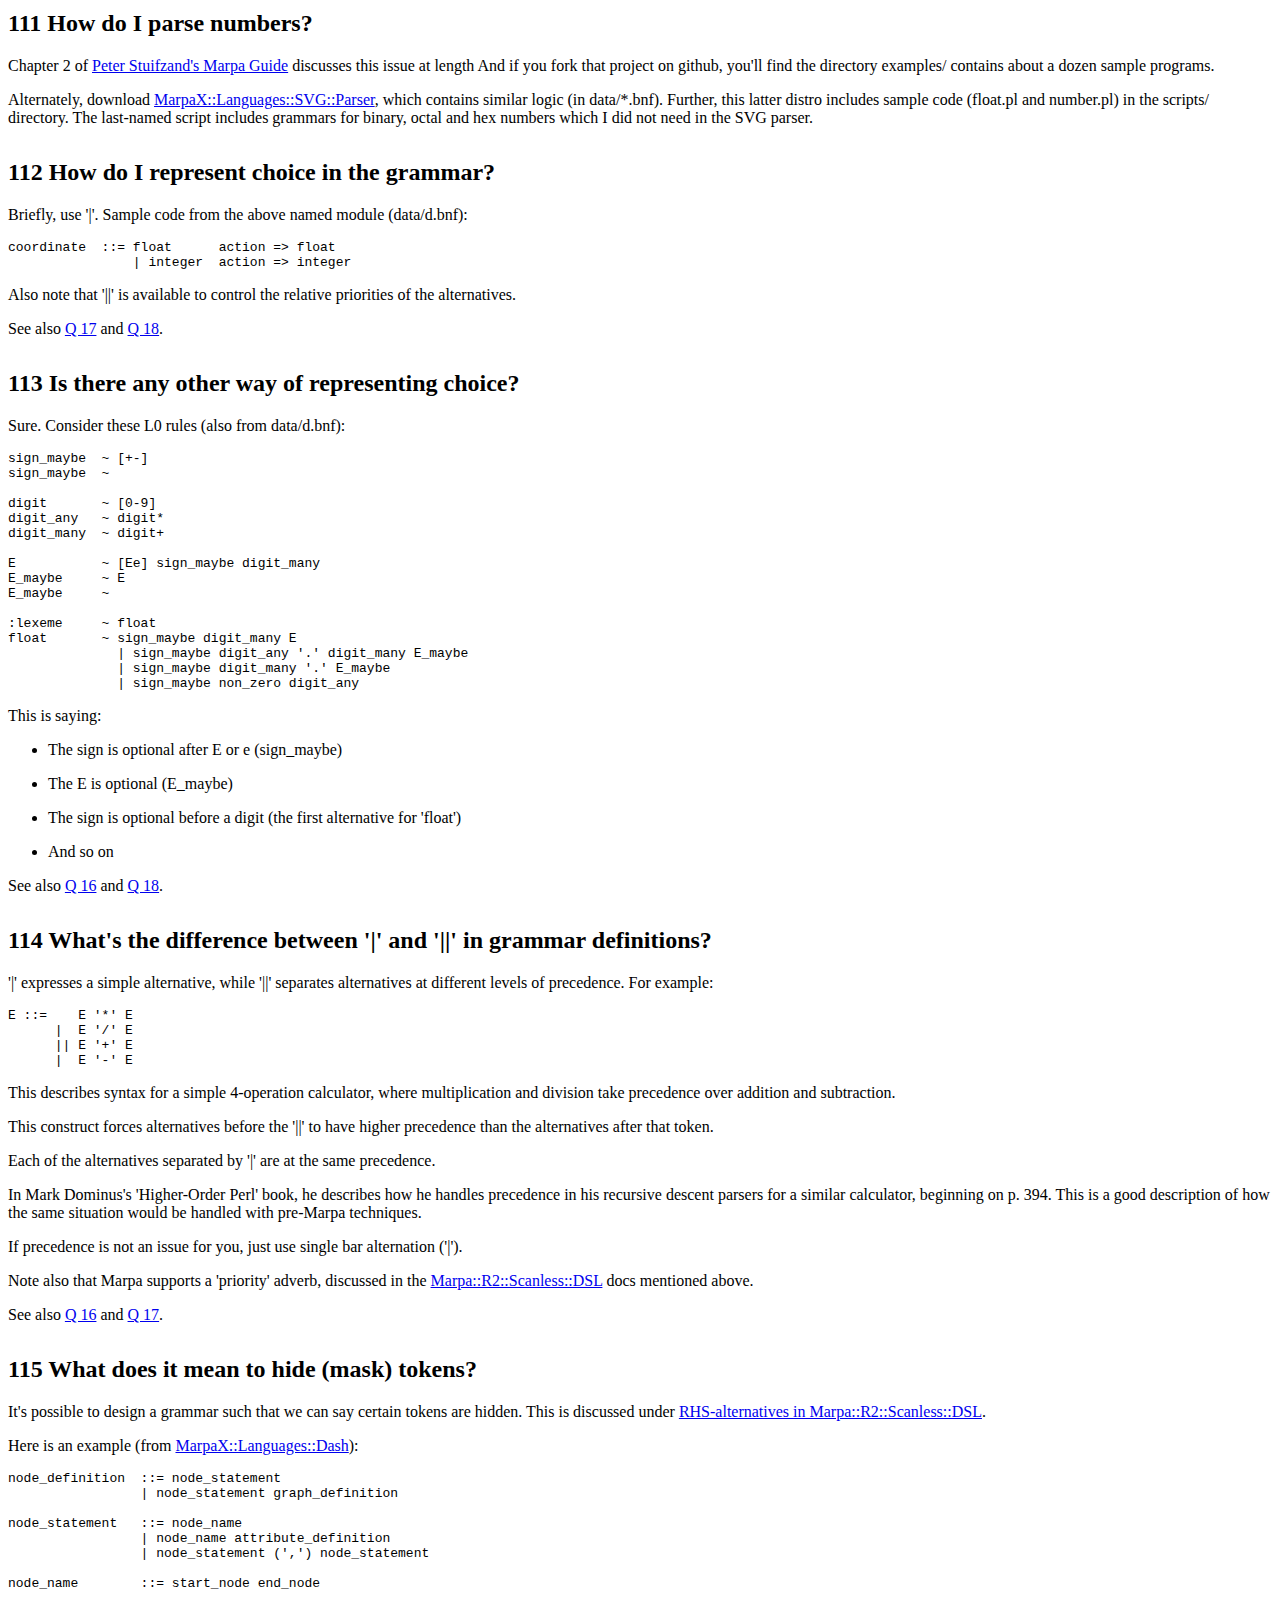
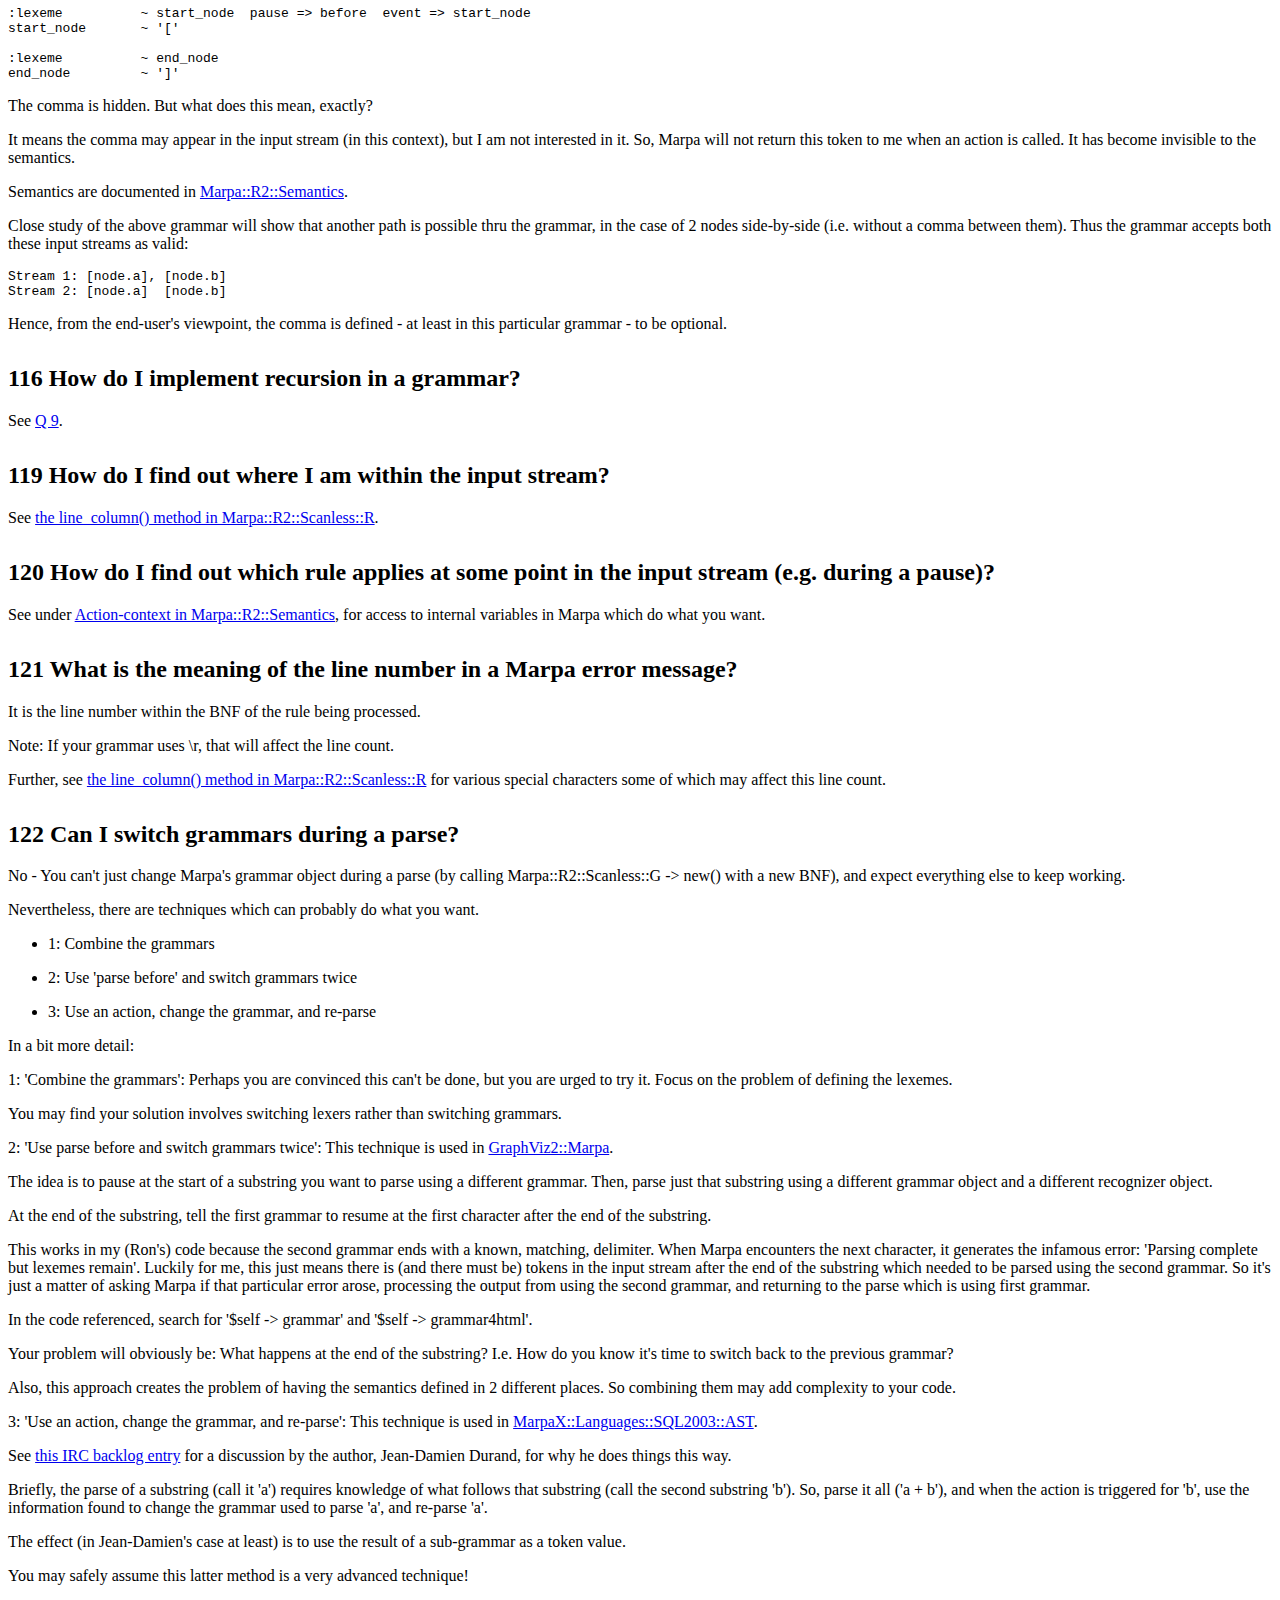
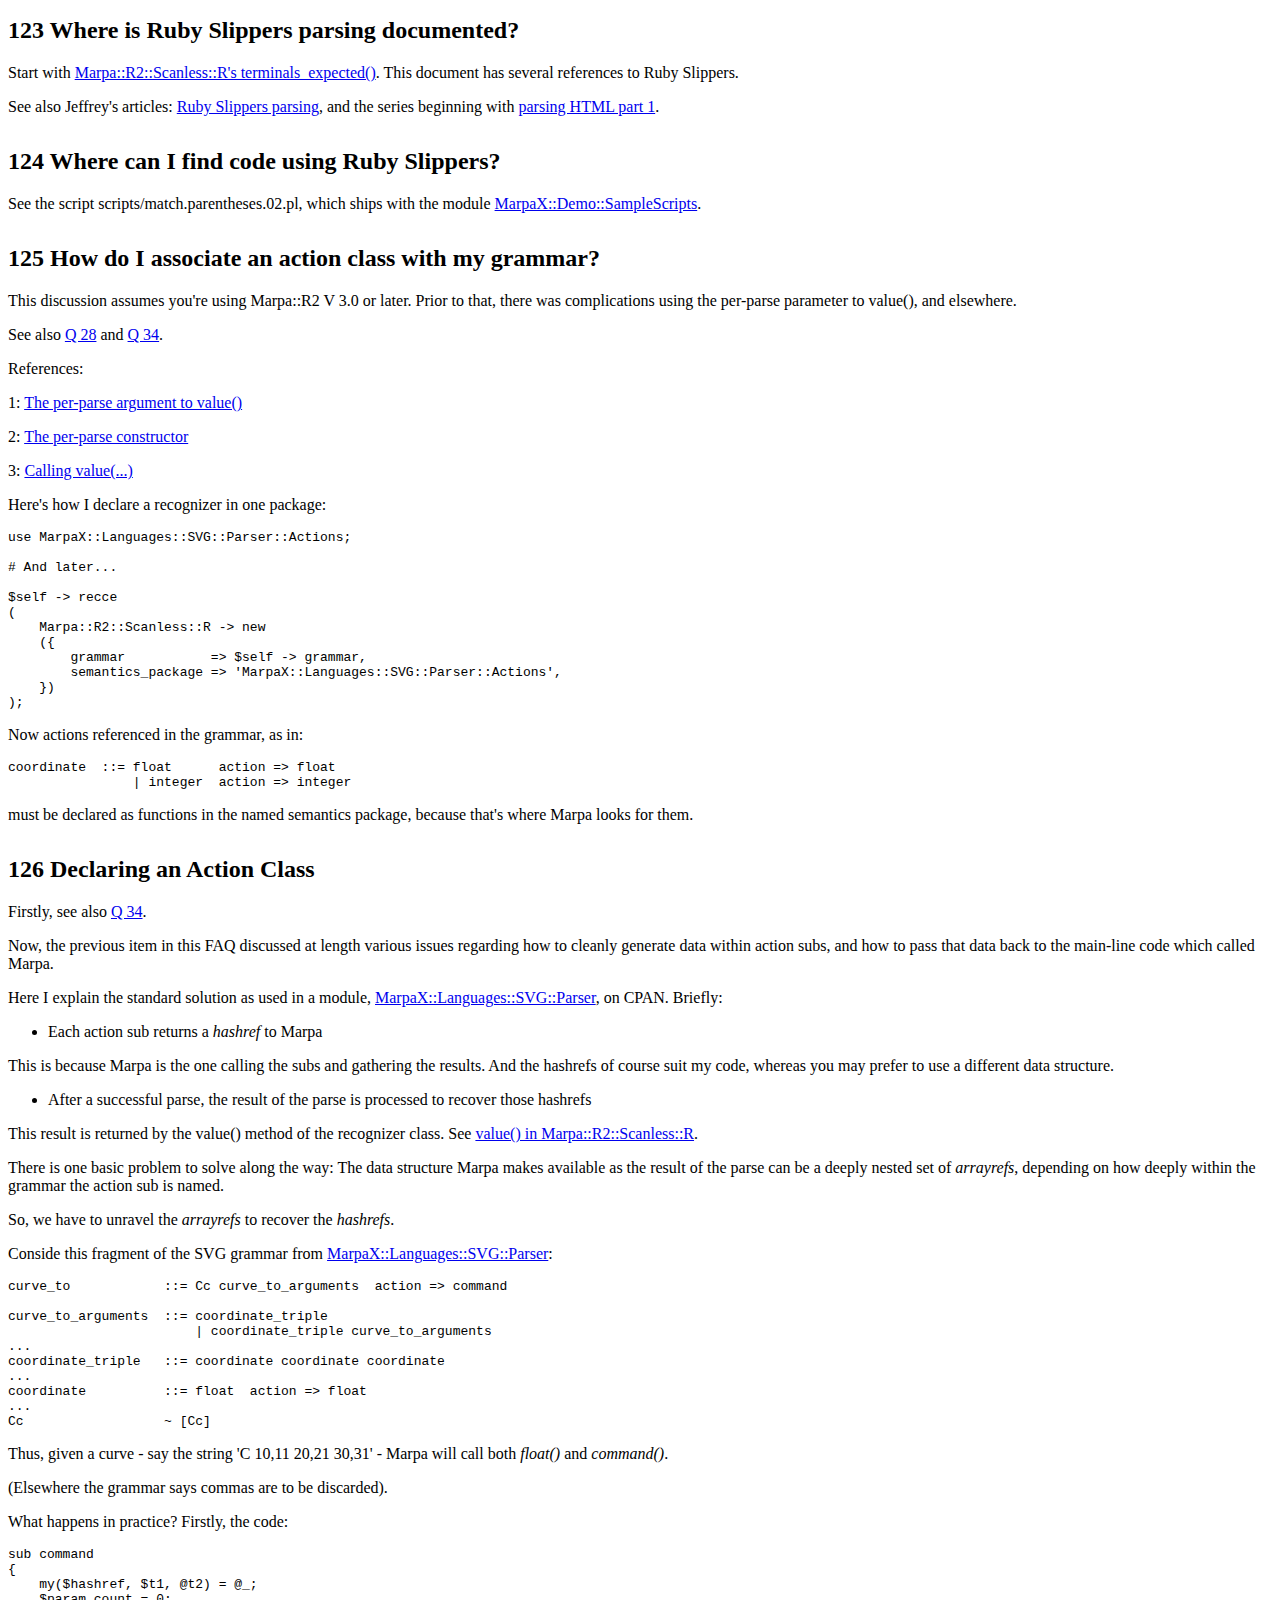
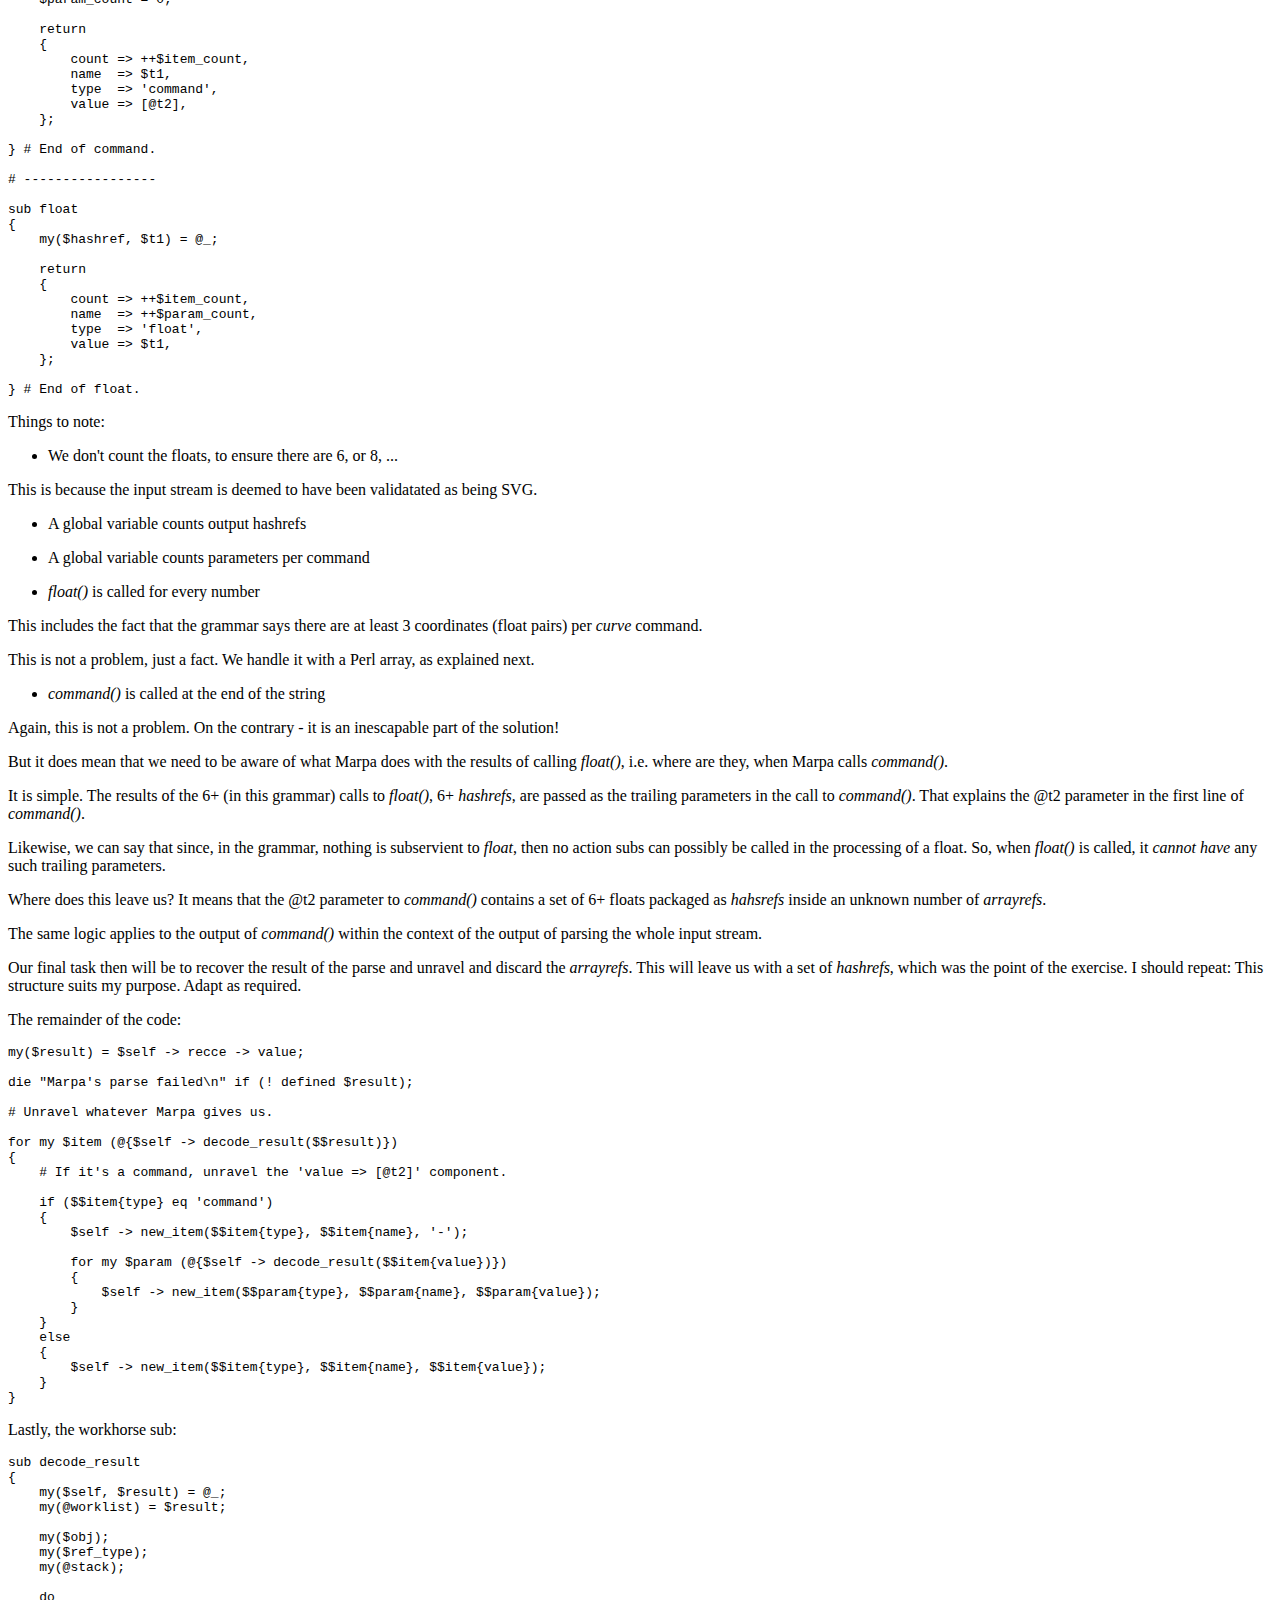
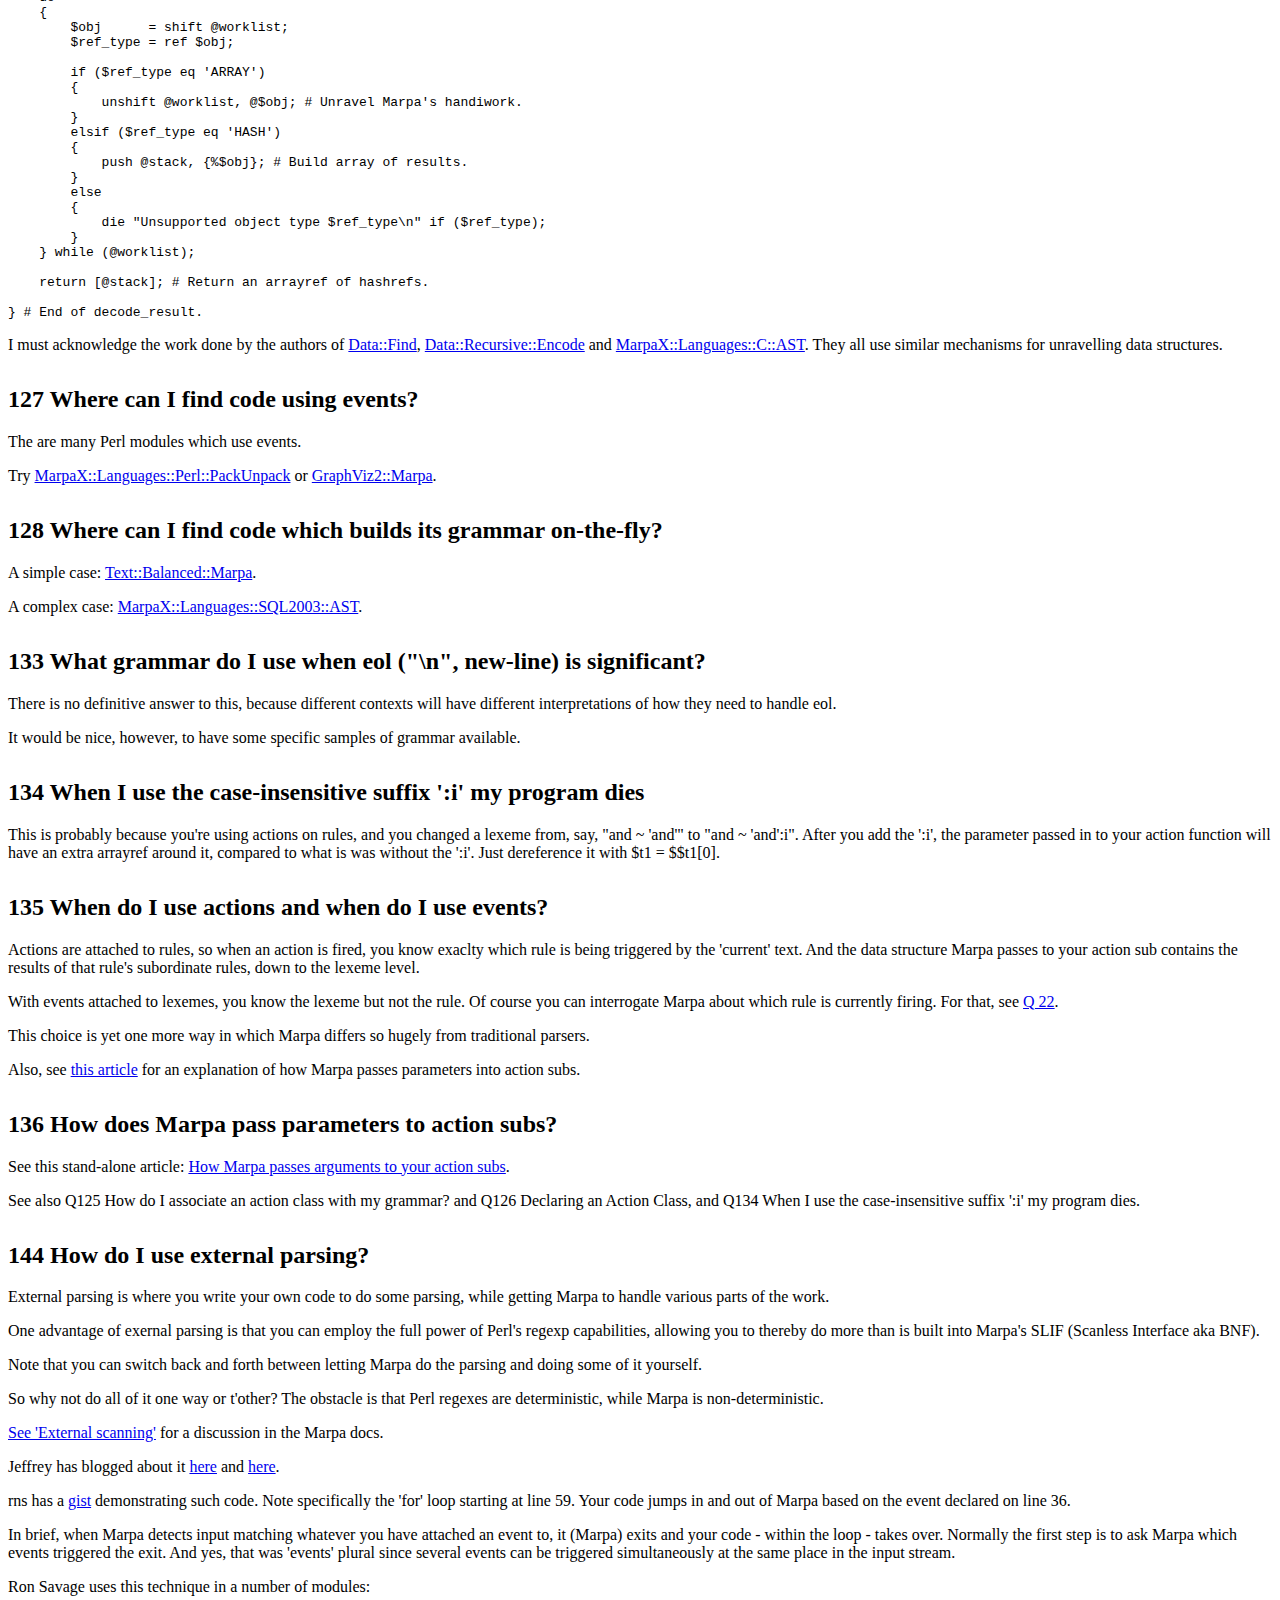
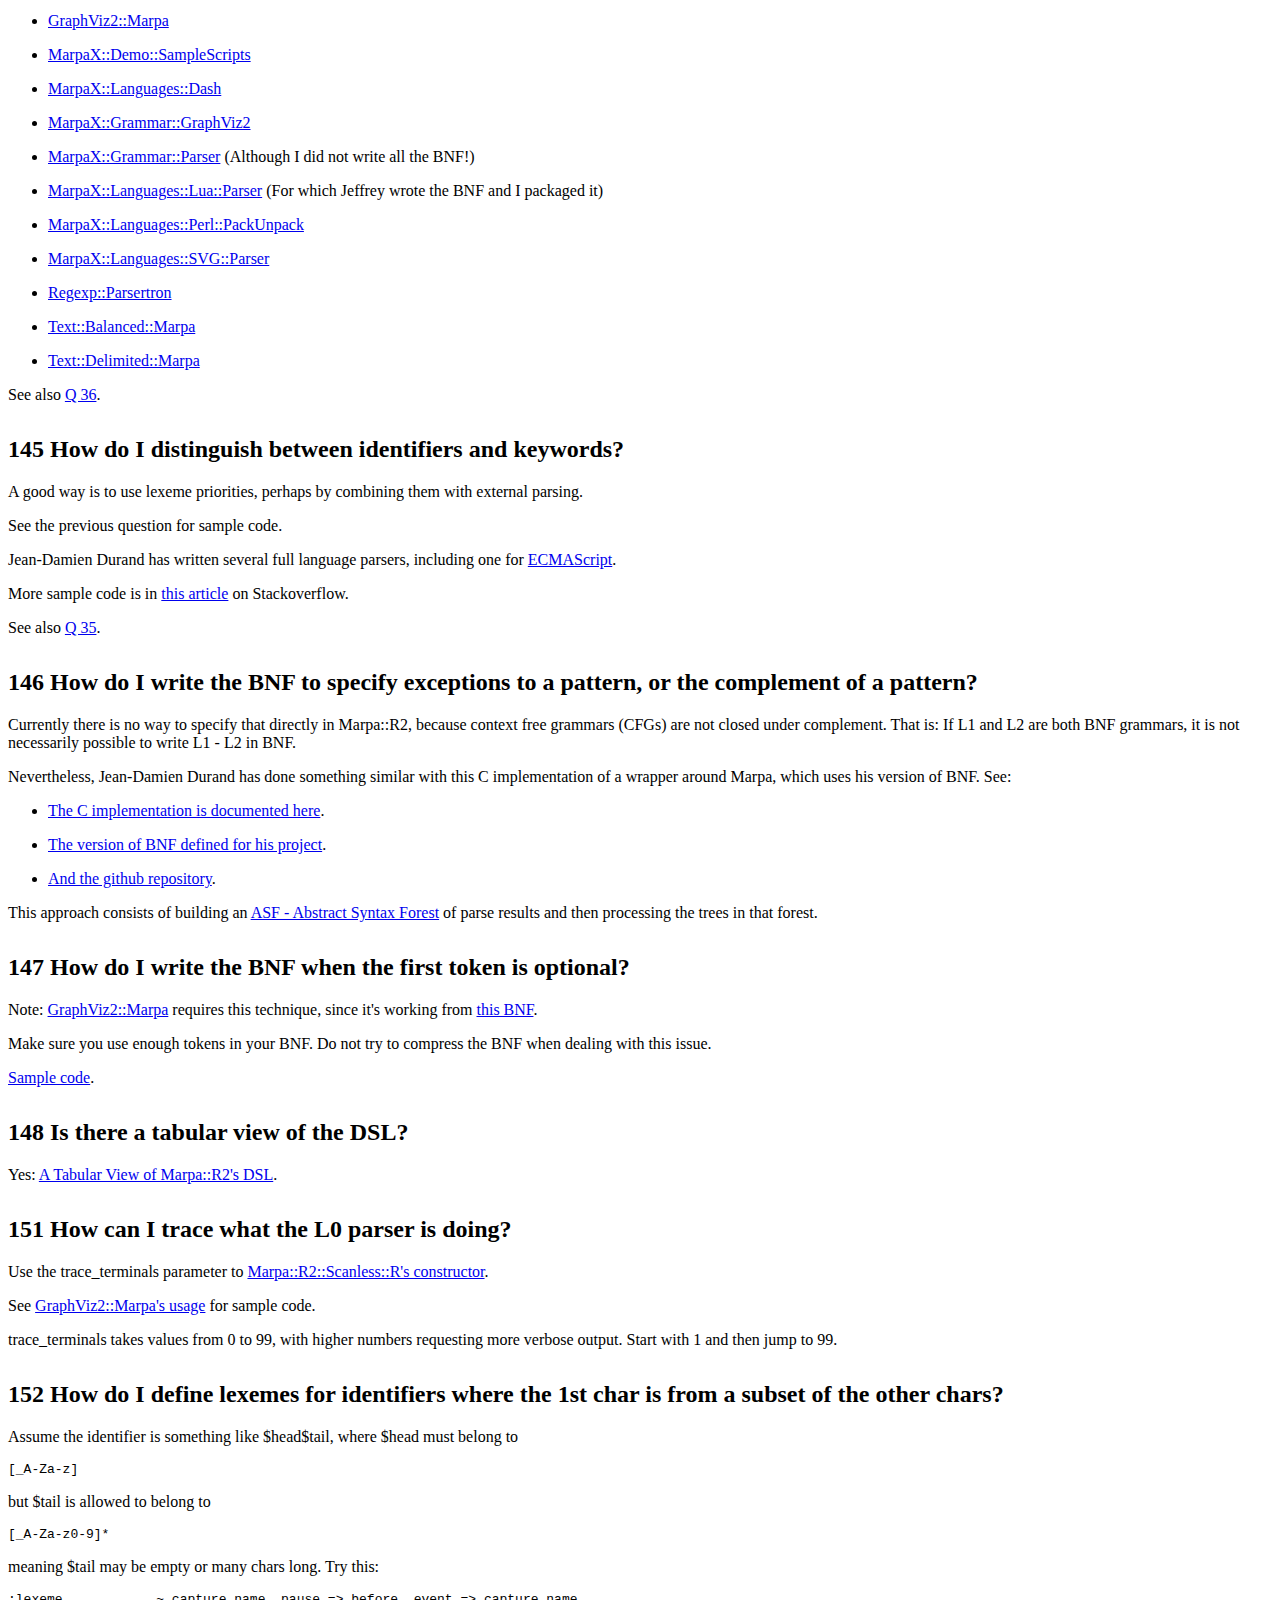
==== commit ce161ce5: "Almost there. Renumbering failed on link targets within Body. It will be a regexp error" ====
--- a/out/faq.html
+++ b/out/faq.html
@@ -11,7 +11,7 @@
         <div class="offset2 span8">
 <h1>The Marpa FAQ</h1>
 
-<p>Version 2.01. 2023-10-22T17:14:48.</p>
+<p>Version 2.02. 2023-10-26T11:55:00.</p>
 
 <h2>On-line docs</h2>
 
@@ -30,90 +30,90 @@
 <h3>A: About Marpa</h3>
 
 <ul>
-<li><a href="#q102">102 What is Libmarpa?</a></li>
+<li><a href="#q1">1 What is Libmarpa?</a></li>
 </ul>
 
 <h3>B: Error Messages</h3>
 
 <ul>
-<li><a href="#q1">1 Error: Parse failed. value() called when recognizer is not in tree mode</a></li>
-<li><a href="#q2">2 Error: A lexeme in G1 is not a lexeme in any of the lexers</a></li>
-<li><a href="#q3">3 Error: A lexeme in lexer L0 iguide/faq.txts not a lexeme in G1</a></li>
-<li><a href="#q4">4 Error: Marpa exited at (line, column) = ($line, $column) within the input string</a></li>
-<li><a href="#q5">5 Error: No lexeme found at line 1, column 5</a></li>
-<li><a href="#q6">6 Error: An L0 lexeme cannot appear on the RHS of an L0 rule</a></li>
+<li><a href="#q2">2 Error: Parse failed. value() called when recognizer is not in tree mode</a></li>
+<li><a href="#q3">3 Error: A lexeme in G1 is not a lexeme in any of the lexers</a></li>
+<li><a href="#q4">4 Error: A lexeme in lexer L0 iguide/faq.txts not a lexeme in G1</a></li>
+<li><a href="#q5">5 Error: Marpa exited at (line, column) = ($line, $column) within the input string</a></li>
+<li><a href="#q6">6 Error: No lexeme found at line 1, column 5</a></li>
+<li><a href="#q7">7 Error: An L0 lexeme cannot appear on the RHS of an L0 rule</a></li>
 </ul>
 
 <h3>C: Problems</h3>
 
 <ul>
-<li><a href="#q107">107 Why doesn't my ambiguous grammar return more than 1 parse tree?</a></li>
-<li><a href="#q117">117 Why does using '+' or '*' in a rule only work sometimes?</a></li>
-<li><a href="#q118">118 Can a lexeme have length == 0?</a></li>
-<li><a href="#q142">142 I used a precedenced statement for my expression, so why did my parse come out ambiguous anyway?</a></li>
-<li><a href="#q149">149 The Libmarpa API and missing valuator steps</a></li>
+<li><a href="#q8">8 Why doesn't my ambiguous grammar return more than 1 parse tree?</a></li>
+<li><a href="#q9">9 Why does using '+' or '*' in a rule only work sometimes?</a></li>
+<li><a href="#q10">10 Can a lexeme have length == 0?</a></li>
+<li><a href="#q11">11 I used a precedenced statement for my expression, so why did my parse come out ambiguous anyway?</a></li>
+<li><a href="#q12">12 The Libmarpa API and missing valuator steps</a></li>
 </ul>
 
 <h3>D: Tricks and Techniques</h3>
 
 <ul>
-<li><a href="#q108">108 How do I implement disambiguation logic?</a></li>
-<li><a href="#q110">110 How do I parse comments?</a></li>
-<li><a href="#q111">111 How do I parse numbers?</a></li>
-<li><a href="#q112">112 How do I represent choice in the grammar?</a></li>
-<li><a href="#q113">113 Is there any other way of representing choice?</a></li>
-<li><a href="#q114">114 What's the difference between '|' and '||' in grammar definitions?</a></li>
-<li><a href="#q115">115 What does it mean to hide (mask) tokens?</a></li>
-<li><a href="#q116">116 How do I implement recursion in a grammar?</a></li>
-<li><a href="#q119">119 How do I find out where I am within the input stream?</a></li>
-<li><a href="#q120">120 How do I find out which rule applies at some point in the input stream (e.g. during a pause)?</a></li>
-<li><a href="#q121">121 What is the meaning of the line number in a Marpa error message?</a></li>
-<li><a href="#q122">122 Can I switch grammars during a parse?</a></li>
-<li><a href="#q123">123 Where is Ruby Slippers parsing documented?</a></li>
-<li><a href="#q124">124 Where can I find code using Ruby Slippers?</a></li>
-<li><a href="#q125">125 How do I associate an action class with my grammar?</a></li>
-<li><a href="#q126">126 Declaring an Action Class</a></li>
-<li><a href="#q127">127 Where can I find code using events?</a></li>
-<li><a href="#q128">128 Where can I find code which builds its grammar on-the-fly?</a></li>
-<li><a href="#q133">133 What grammar do I use when eol ("\n", new-line) is significant?</a></li>
-<li><a href="#q134">134 When I use the case-insensitive suffix ':i' my program dies</a></li>
-<li><a href="#q135">135 When do I use actions and when do I use events?</a></li>
-<li><a href="#q136">136 How does Marpa pass parameters to action subs?</a></li>
-<li><a href="#q144">144 How do I use external parsing?</a></li>
-<li><a href="#q145">145 How do I distinguish between identifiers and keywords?</a></li>
-<li><a href="#q146">146 How do I write the BNF to specify exceptions to a pattern, or the complement of a pattern?</a></li>
-<li><a href="#q147">147 How do I write the BNF when the first token is optional?</a></li>
-<li><a href="#q148">148 Is there a tabular view of the DSL?</a></li>
-<li><a href="#q151">151 How can I trace what the L0 parser is doing?</a></li>
-<li><a href="#q152">152 How do I define lexemes for identifiers where the 1st char is from a subset of the other chars?</a></li>
-<li><a href="#q139">139 What is the difference between prediction events and pre-lexeme events?</a></li>
-<li><a href="#q140">140 Precedence, associativity, priority and rank</a></li>
+<li><a href="#q13">13 How do I implement disambiguation logic?</a></li>
+<li><a href="#q14">14 How do I parse comments?</a></li>
+<li><a href="#q15">15 How do I parse numbers?</a></li>
+<li><a href="#q16">16 How do I represent choice in the grammar?</a></li>
+<li><a href="#q17">17 Is there any other way of representing choice?</a></li>
+<li><a href="#q18">18 What's the difference between '|' and '||' in grammar definitions?</a></li>
+<li><a href="#q19">19 What does it mean to hide (mask) tokens?</a></li>
+<li><a href="#q20">20 How do I implement recursion in a grammar?</a></li>
+<li><a href="#q21">21 How do I find out where I am within the input stream?</a></li>
+<li><a href="#q22">22 How do I find out which rule applies at some point in the input stream (e.g. during a pause)?</a></li>
+<li><a href="#q23">23 What is the meaning of the line number in a Marpa error message?</a></li>
+<li><a href="#q24">24 Can I switch grammars during a parse?</a></li>
+<li><a href="#q25">25 Where is Ruby Slippers parsing documented?</a></li>
+<li><a href="#q26">26 Where can I find code using Ruby Slippers?</a></li>
+<li><a href="#q27">27 How do I associate an action class with my grammar?</a></li>
+<li><a href="#q28">28 Declaring an Action Class</a></li>
+<li><a href="#q29">29 Where can I find code using events?</a></li>
+<li><a href="#q30">30 Where can I find code which builds its grammar on-the-fly?</a></li>
+<li><a href="#q31">31 What grammar do I use when eol ("\n", new-line) is significant?</a></li>
+<li><a href="#q32">32 When I use the case-insensitive suffix ':i' my program dies</a></li>
+<li><a href="#q33">33 When do I use actions and when do I use events?</a></li>
+<li><a href="#q34">34 How does Marpa pass parameters to action subs?</a></li>
+<li><a href="#q35">35 How do I use external parsing?</a></li>
+<li><a href="#q36">36 How do I distinguish between identifiers and keywords?</a></li>
+<li><a href="#q37">37 How do I write the BNF to specify exceptions to a pattern, or the complement of a pattern?</a></li>
+<li><a href="#q38">38 How do I write the BNF when the first token is optional?</a></li>
+<li><a href="#q39">39 Is there a tabular view of the DSL?</a></li>
+<li><a href="#q40">40 How can I trace what the L0 parser is doing?</a></li>
+<li><a href="#q41">41 How do I define lexemes for identifiers where the 1st char is from a subset of the other chars?</a></li>
+<li><a href="#q42">42 What is the difference between prediction events and pre-lexeme events?</a></li>
+<li><a href="#q43">43 Precedence, associativity, priority and rank</a></li>
 </ul>
 
 <h3>E: How Marpa Works</h3>
 
 <ul>
-<li><a href="#q103">103 Is Marpa deterministic?</a></li>
-<li><a href="#q104">104 What is the difference between ambiguity and non-determinism?</a></li>
-<li><a href="#q109">109 What is the meaning of L0 and G1?</a></li>
-<li><a href="#q137">137 SPPF parsing</a></li>
-<li><a href="#q138">138 Parse exhaustion</a></li>
+<li><a href="#q44">44 Is Marpa deterministic?</a></li>
+<li><a href="#q45">45 What is the difference between ambiguity and non-determinism?</a></li>
+<li><a href="#q46">46 What is the meaning of L0 and G1?</a></li>
+<li><a href="#q47">47 SPPF parsing</a></li>
+<li><a href="#q48">48 Parse exhaustion</a></li>
 </ul>
 
 <h3>F: Resources</h3>
 
 <ul>
-<li><a href="#q101">101 Where do I go for help?</a></li>
-<li><a href="#q129">129 Other Resources</a></li>
-<li><a href="#q130">130 Papers on Parsing Theory</a></li>
-<li><a href="#q131">131 Are there C/Perl/Rust/etc bindings for libmarpa?</a></li>
-<li><a href="#q132">132 What are the Marpa Papers?</a></li>
-<li><a href="#q141">141 I want to write my own version of the Marpa/Earley/Leo algorithm in language X. What's the best way to proceed?</a></li>
-<li><a href="#q143">143 How do I contribute to this FAQ?</a></li>
-<li><a href="#q150">150 Are there any comparisons of Marpa against other parsers for speed and practicality?</a></li>
-<li><a href="#q153">153 Are there any on-line tools for testing grammars?</a></li>
-<li><a href="#q154">154 What do I do when the IRC logbot stops?</a></li>
-<li><a href="#q155">155 Where can I find a timeline (history) of parsing?</a></li>
+<li><a href="#q49">49 Where do I go for help?</a></li>
+<li><a href="#q50">50 Other Resources</a></li>
+<li><a href="#q51">51 Papers on Parsing Theory</a></li>
+<li><a href="#q52">52 Are there C/Perl/Rust/etc bindings for libmarpa?</a></li>
+<li><a href="#q53">53 What are the Marpa Papers?</a></li>
+<li><a href="#q54">54 I want to write my own version of the Marpa/Earley/Leo algorithm in language X. What's the best way to proceed?</a></li>
+<li><a href="#q55">55 How do I contribute to this FAQ?</a></li>
+<li><a href="#q56">56 Are there any comparisons of Marpa against other parsers for speed and practicality?</a></li>
+<li><a href="#q57">57 Are there any on-line tools for testing grammars?</a></li>
+<li><a href="#q58">58 What do I do when the IRC logbot stops?</a></li>
+<li><a href="#q59">59 Where can I find a timeline (history) of parsing?</a></li>
 </ul>
 
 <h2>Answers grouped by Topic</h2>
@@ -164,7 +164,7 @@
 first.
 ambiguity_metric()
 returns 1 for an unambiguous parse and 2+ for an ambiguous parse. Errors return something &lt;= 0.
-And ambiguity_metric() does <em>not</em> put you into forest mode. See also <a href='#q4'>Q 4</a>.</p>
+And ambiguity_metric() does <em>not</em> put you into forest mode. See also <a href='#q5'>Q 5</a>.</p>
 
 <p>Less often, you want to both print out a message describing the parse's ambiguity,
 and then go on to deal with it in 'tree mode'.
@@ -188,7 +188,7 @@
     }
 </code></pre>
 
-<p>For more on ambiguity_metric(), see <a href='#q4'>Q 4</a>.</p>
+<p>For more on ambiguity_metric(), see <a href='#q5'>Q 5</a>.</p>
 
 <p>But remember, to handle ambiguity, you don't need to use this code. You can take a completely different
 route with <a href="https://metacpan.org/pod/distribution/Marpa-R2/pod/ASF.pod">Marpa::R2::ASF</a>.</p>
@@ -216,13 +216,13 @@
 any G1 rule. A symbol is an L0 lexeme if it appears on the LHS of an L0 rule, but never appears
 on the RHS of any L0 rule.</p>
 
-<p>See also <a href='#q6'>Q 6</a>.</p>
+<p>See also <a href='#q7'>Q 7</a>.</p>
 
 <p><a name = 'q3'></a></p>
 
 <h2>3 Error: A lexeme in lexer L0 is not a lexeme in G1</h2>
 
-<p>See <a href='#q2'>Q 2</a>.</p>
+<p>See <a href='#q3'>Q 3</a>.</p>
 
 <p><a name = 'q4'></a></p>
 
@@ -274,7 +274,7 @@
 
 <p>'An L0 lexeme (X in the rule X ~ Y) cannot appear on the RHS of another L0 rule (Z ~ X)'.</p>
 
-<p>See also <a href='#q2'>Q 2</a>.</p>
+<p>See also <a href='#q3'>Q 3</a>.</p>
 
 <h3>C: Problems</h3>
 
@@ -289,7 +289,7 @@
 
 <p>Try commenting that line out after, perhaps, re-reading the previous question's answer.</p>
 
-<p>See also <a href='#q108'>Q 108</a> and <a href='#q109'>Q 109</a>.</p>
+<p>See also <a href='#q13'>Q 13</a> and <a href='#q46'>Q 46</a>.</p>
 
 <p><a name = 'q117'></a></p>
 
@@ -430,7 +430,7 @@
 
 <p>See also <a href="https://gist.github.com/dginev/6419166">this gist</a>.</p>
 
-<p>See also <a href='#q107'>Q 107</a> and <a href='#q109'>Q 109</a>.</p>
+<p>See also <a href='#q8'>Q 8</a> and <a href='#q46'>Q 46</a>.</p>
 
 <p><a name = 'q110'></a></p>
 
@@ -464,7 +464,7 @@
 
 <p>Also note that '||' is available to control the relative priorities of the alternatives.</p>
 
-<p>See also <a href='#q113'>Q 113</a> and <a href='#q114'>Q 114</a>.</p>
+<p>See also <a href='#q17'>Q 17</a> and <a href='#q18'>Q 18</a>.</p>
 
 <p><a name = 'q113'></a></p>
 
@@ -499,7 +499,7 @@
 <li><p>And so on</p></li>
 </ul>
 
-<p>See also <a href='#q112'>Q 112</a> and <a href='#q114'>Q 114</a>.</p>
+<p>See also <a href='#q16'>Q 16</a> and <a href='#q18'>Q 18</a>.</p>
 
 <p><a name = 'q114'></a></p>
 
@@ -529,7 +529,7 @@
 <p>Note also that Marpa supports a 'priority' adverb, discussed in the
 <a href="https://metacpan.org/module/Marpa::R2::Scanless::DSL">Marpa::R2::Scanless::DSL</a> docs mentioned above.</p>
 
-<p>See also <a href='#q112'>Q 112</a> and <a href='#q113'>Q 113</a>.</p>
+<p>See also <a href='#q16'>Q 16</a> and <a href='#q17'>Q 17</a>.</p>
 
 <p><a name = 'q115'></a></p>
 
@@ -577,7 +577,7 @@
 
 <h2>116 How do I implement recursion in a grammar?</h2>
 
-<p>See <a href='#q117'>Q 117</a>.</p>
+<p>See <a href='#q9'>Q 9</a>.</p>
 
 <p><a name = 'q119'></a></p>
 
@@ -687,7 +687,7 @@
 <p>This discussion assumes you're using Marpa::R2 V 3.0 or later. Prior to that, there was complications
 using the per-parse parameter to value(), and elsewhere.</p>
 
-<p>See also <a href='#q126'>Q 126</a> and <a href='#q136'>Q 136</a>.</p>
+<p>See also <a href='#q28'>Q 28</a> and <a href='#q34'>Q 34</a>.</p>
 
 <p>References:</p>
 
@@ -725,7 +725,7 @@
 
 <h2>126 Declaring an Action Class</h2>
 
-<p>Firstly, see also <a href='#q136'>Q 136</a>.</p>
+<p>Firstly, see also <a href='#q34'>Q 34</a>.</p>
 
 <p>Now, the previous item in this FAQ discussed at length various issues regarding how to cleanly generate data within action
 subs, and how to pass that data back to the main-line code which called Marpa.</p>
@@ -958,7 +958,7 @@
 that rule's subordinate rules, down to the lexeme level.</p>
 
 <p>With events attached to lexemes, you know the lexeme but not the rule. Of course you can interrogate Marpa
-about which rule is currently firing. For that, see <a href='#q120'>Q 120</a>.</p>
+about which rule is currently firing. For that, see <a href='#q22'>Q 22</a>.</p>
 
 <p>This choice is yet one more way in which Marpa differs so hugely from traditional parsers.</p>
 
@@ -1021,7 +1021,7 @@
 <li><p><a href="https://metacpan.org/release/Text-Delimited-Marpa">Text::Delimited::Marpa</a></p></li>
 </ul>
 
-<p>See also <a href='#q145'>Q 145</a>.</p>
+<p>See also <a href='#q36'>Q 36</a>.</p>
 
 <p><a name = 'q145'></a></p>
 
@@ -1037,7 +1037,7 @@
 <p>More sample code is in <a href="http://stackoverflow.com/questions/27109840/marpa-can-i-explicitly-disallow-keywords-as-identifiers">this article</a>
 on Stackoverflow.</p>
 
-<p>See also <a href='#q144'>Q 144</a>.</p>
+<p>See also <a href='#q35'>Q 35</a>.</p>
 
 <p><a name = 'q146'></a></p>
 
@@ -1171,7 +1171,7 @@
 
 <p>Consequently, this means the ambiguous matched tokens must be all the same length.</p>
 
-<p>See also <a href='#q104'>Q 104</a>.</p>
+<p>See also <a href='#q45'>Q 45</a>.</p>
 
 <p><a name = 'q104'></a></p>
 
@@ -1205,7 +1205,7 @@
 and, very briefly, in <a href="https://metacpan.org/module/Marpa::R2::Semantics">Marpa::R2::Semantics</a>. In both
 cases, search for 'L0'.</p>
 
-<p>See also <a href='#q107'>Q 107</a> and <a href='#q108'>Q 108</a>.</p>
+<p>See also <a href='#q8'>Q 8</a> and <a href='#q13'>Q 13</a>.</p>
 
 <p><a name = 'q137'></a></p>
 
@@ -1295,7 +1295,7 @@
 <li><p>A basic Earley's parser.</p></li>
 <li><p>The Aycock &amp; Horspool grammar rewrite, to fix issues with nulls.</p></li>
 <li><p>Joop Leo's improvement.</p></li>
-<li><p><a href='#q137'>Q 137</a> re Elizabeth Scott's SPPF, or some other binarization of the output.</p></li>
+<li><p><a href='#q47'>Q 47</a> re Elizabeth Scott's SPPF, or some other binarization of the output.</p></li>
 </ul>
 
 <p>Marpa was not actually developed in this order --
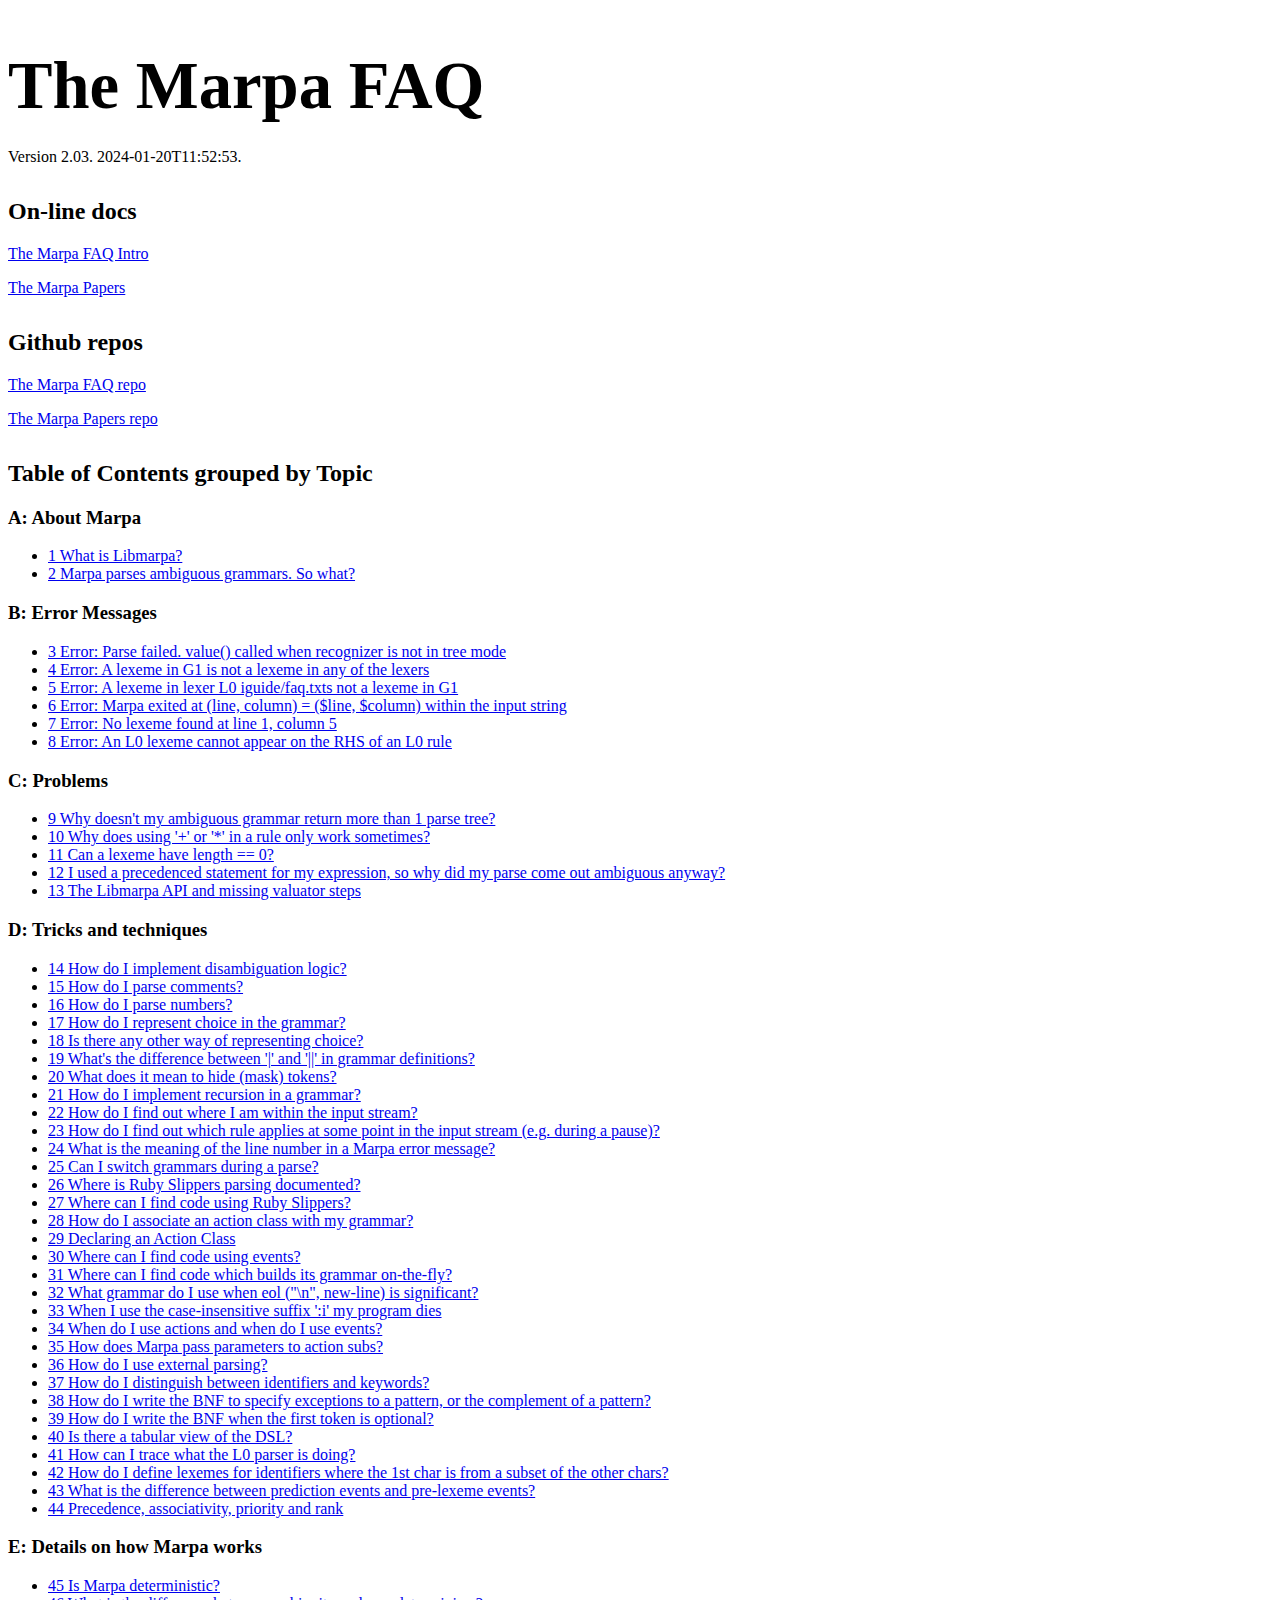
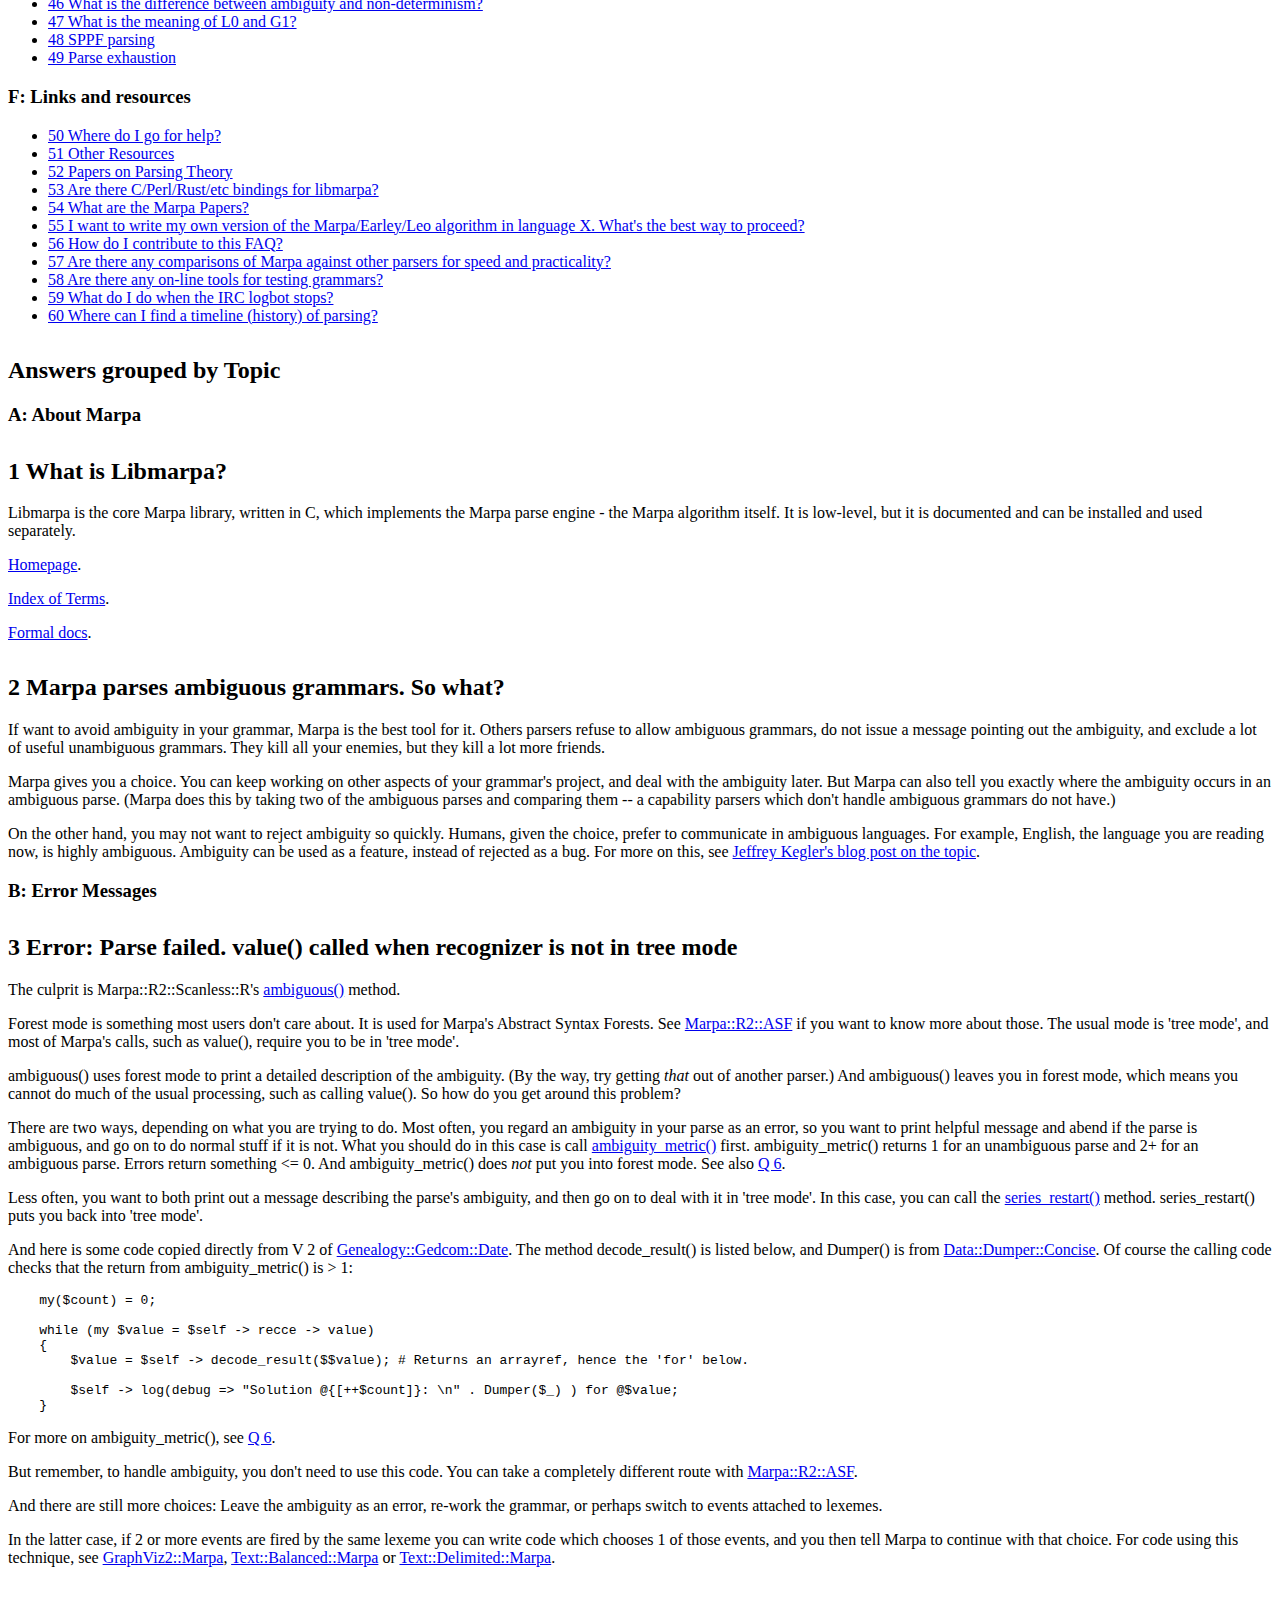
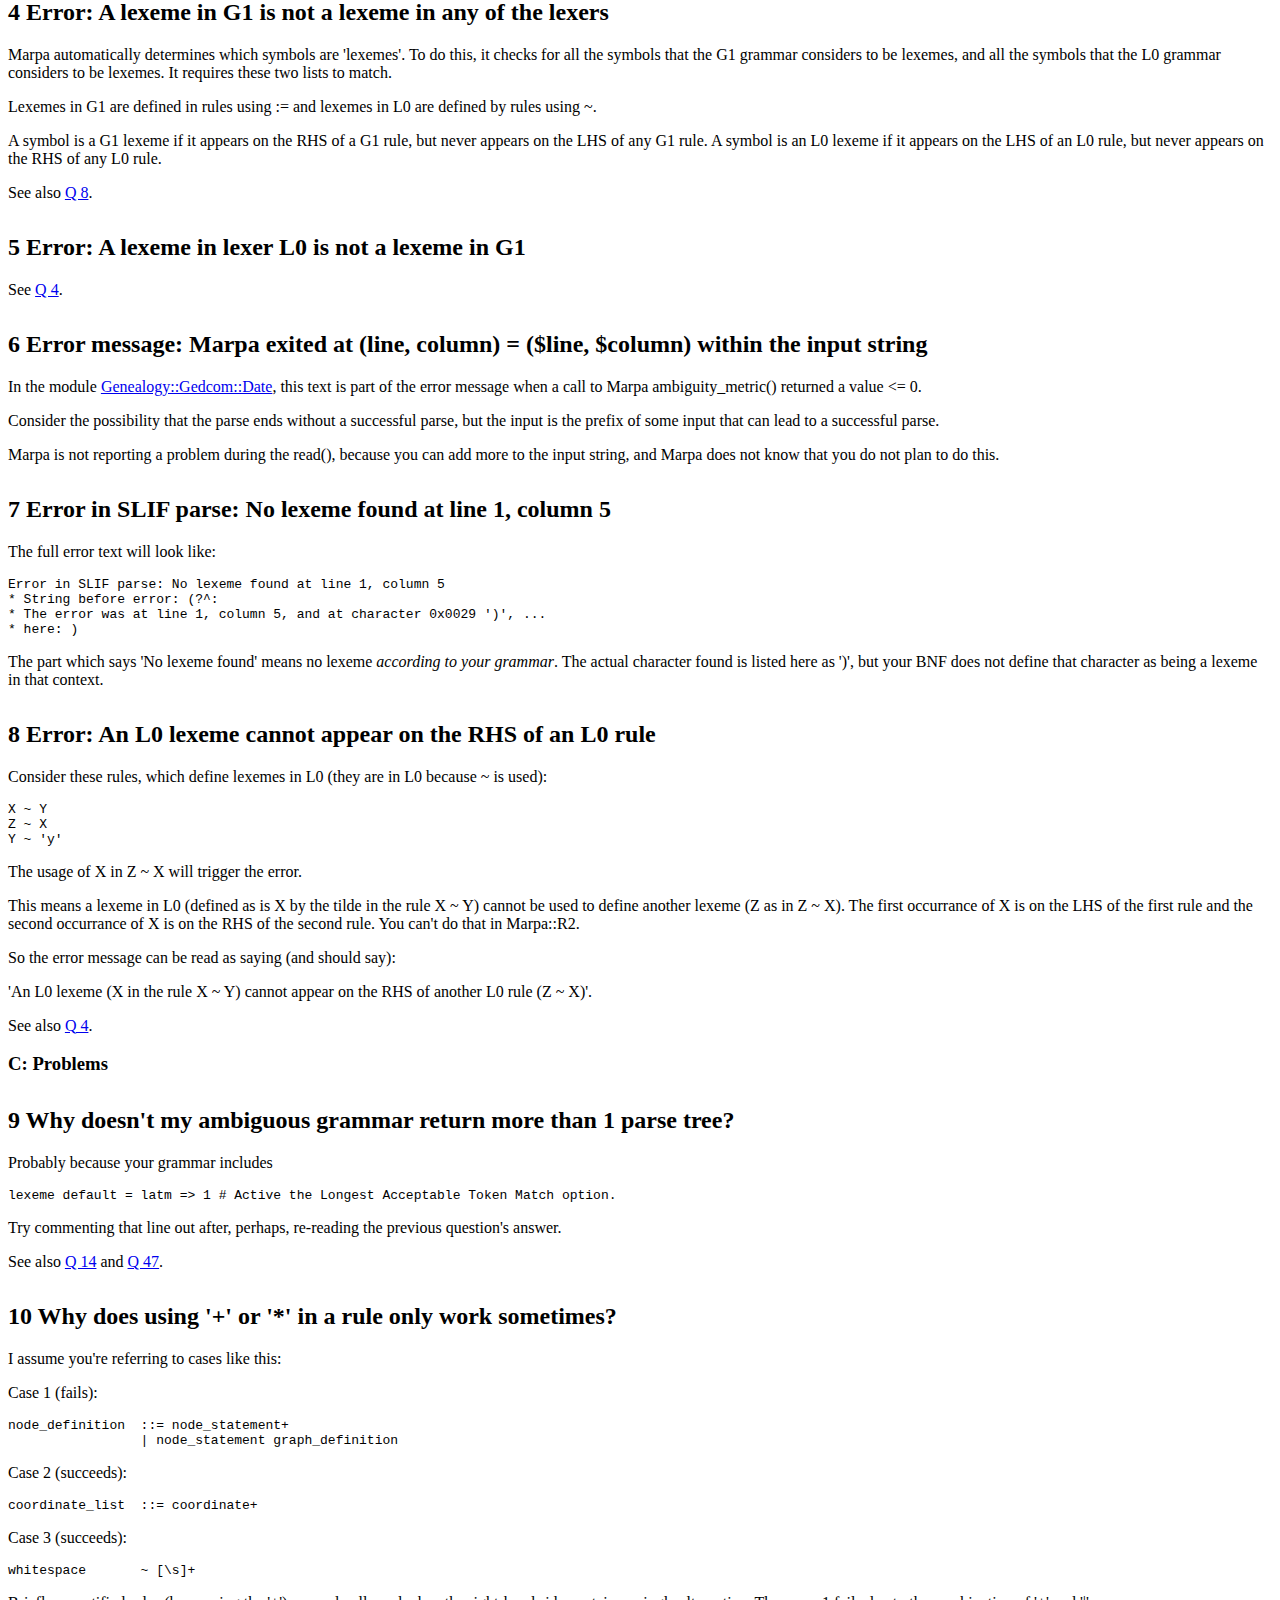
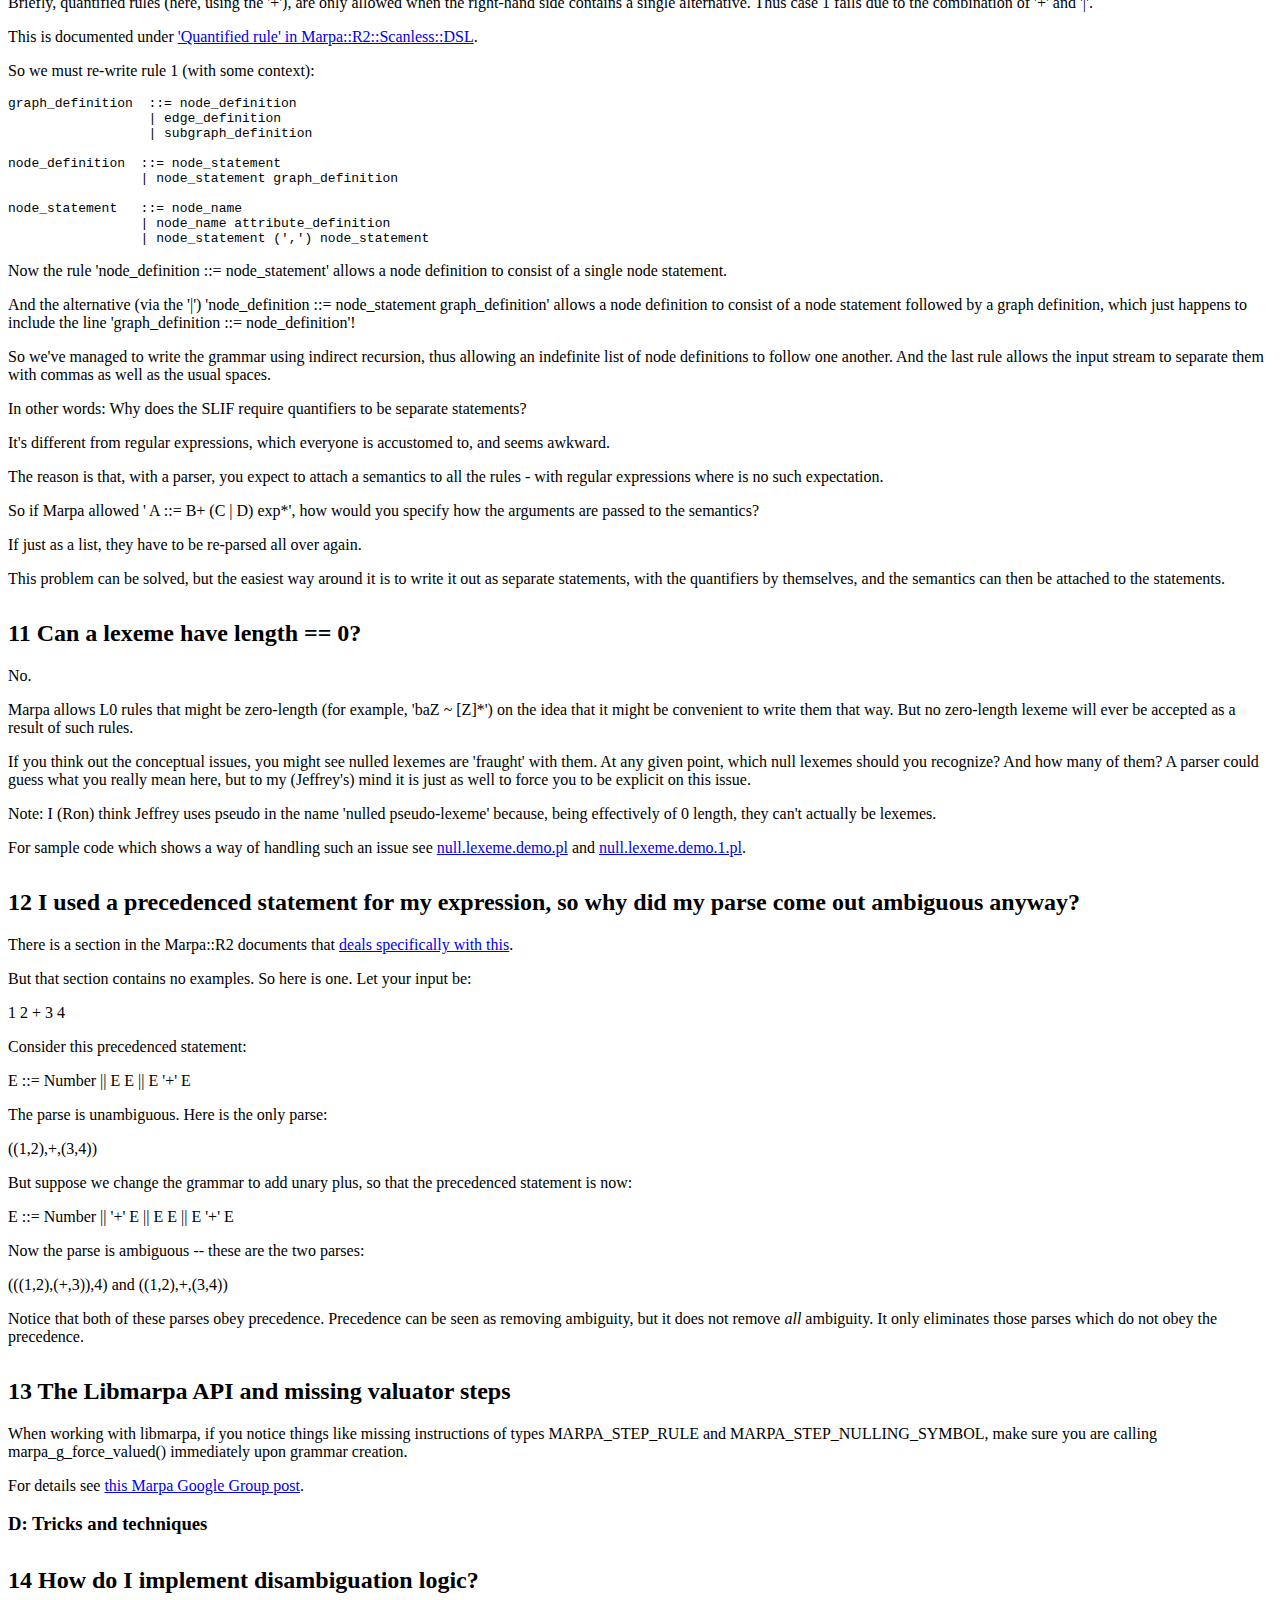
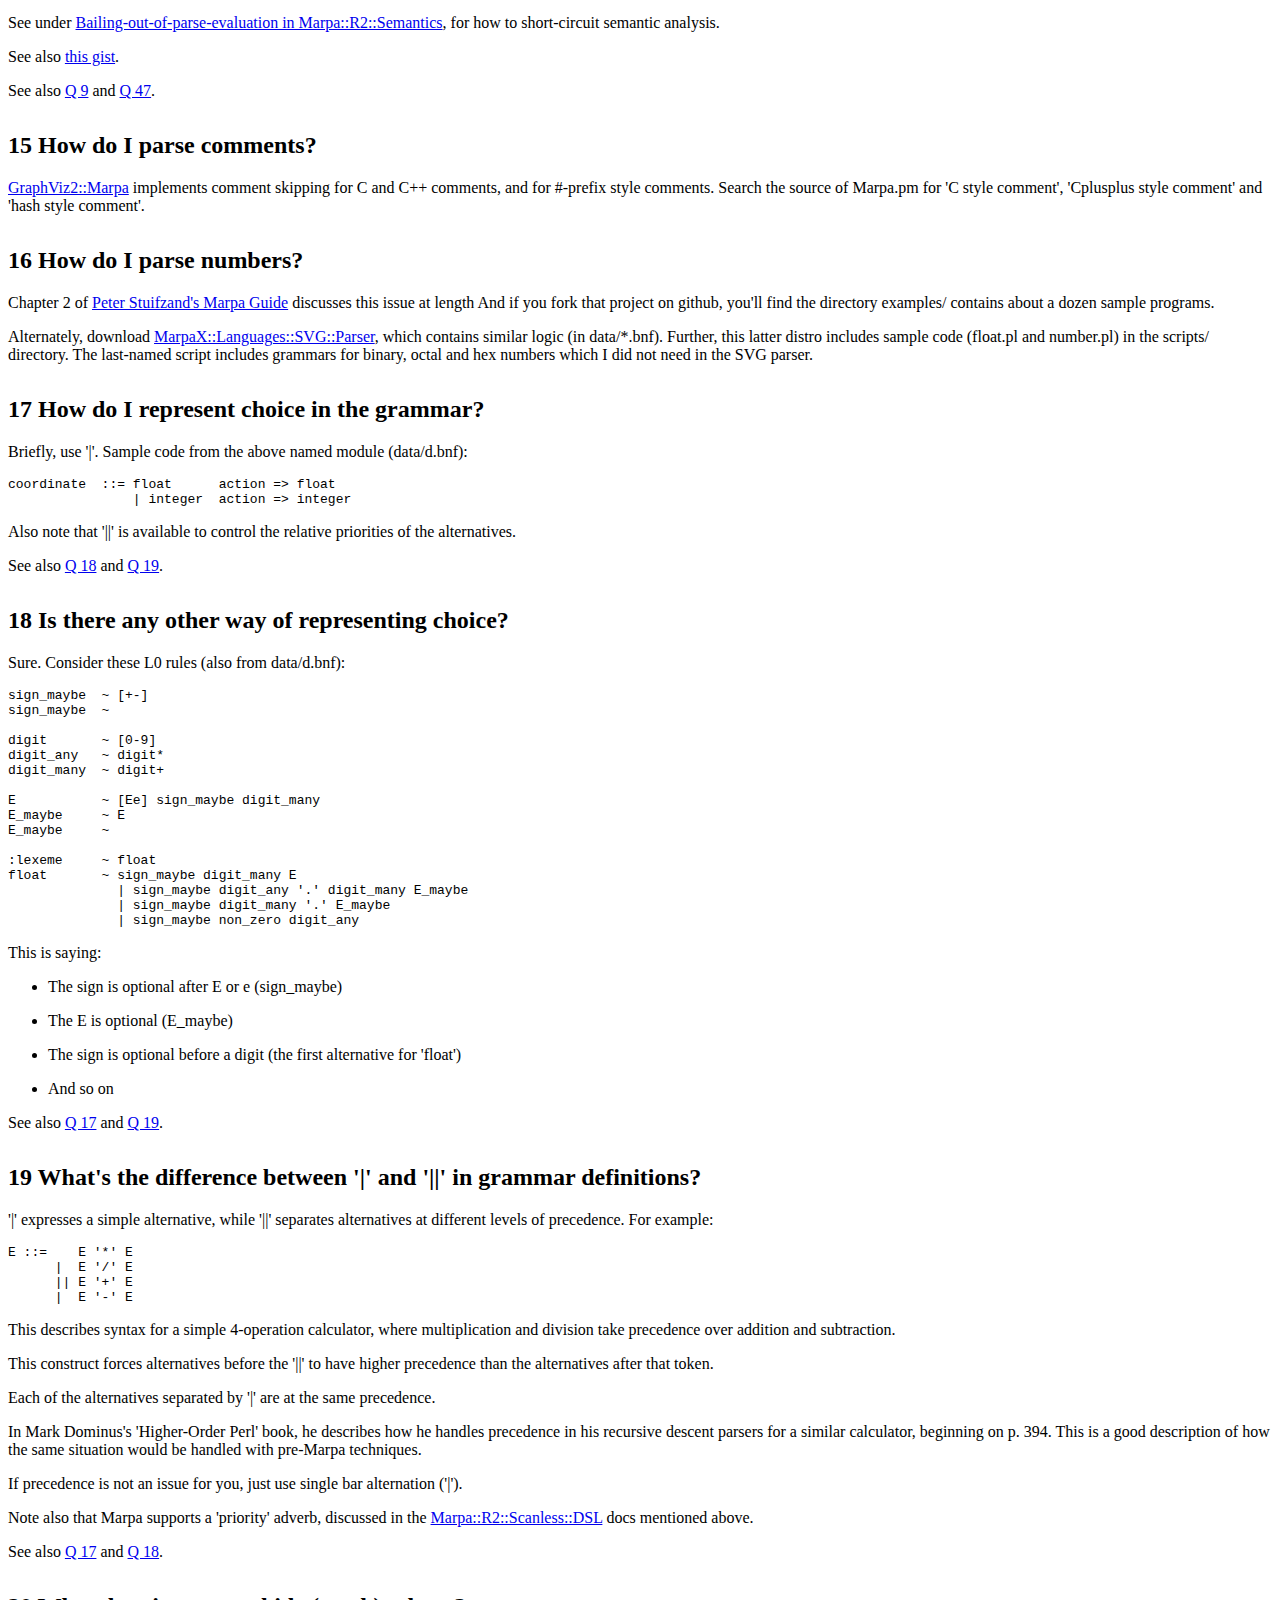
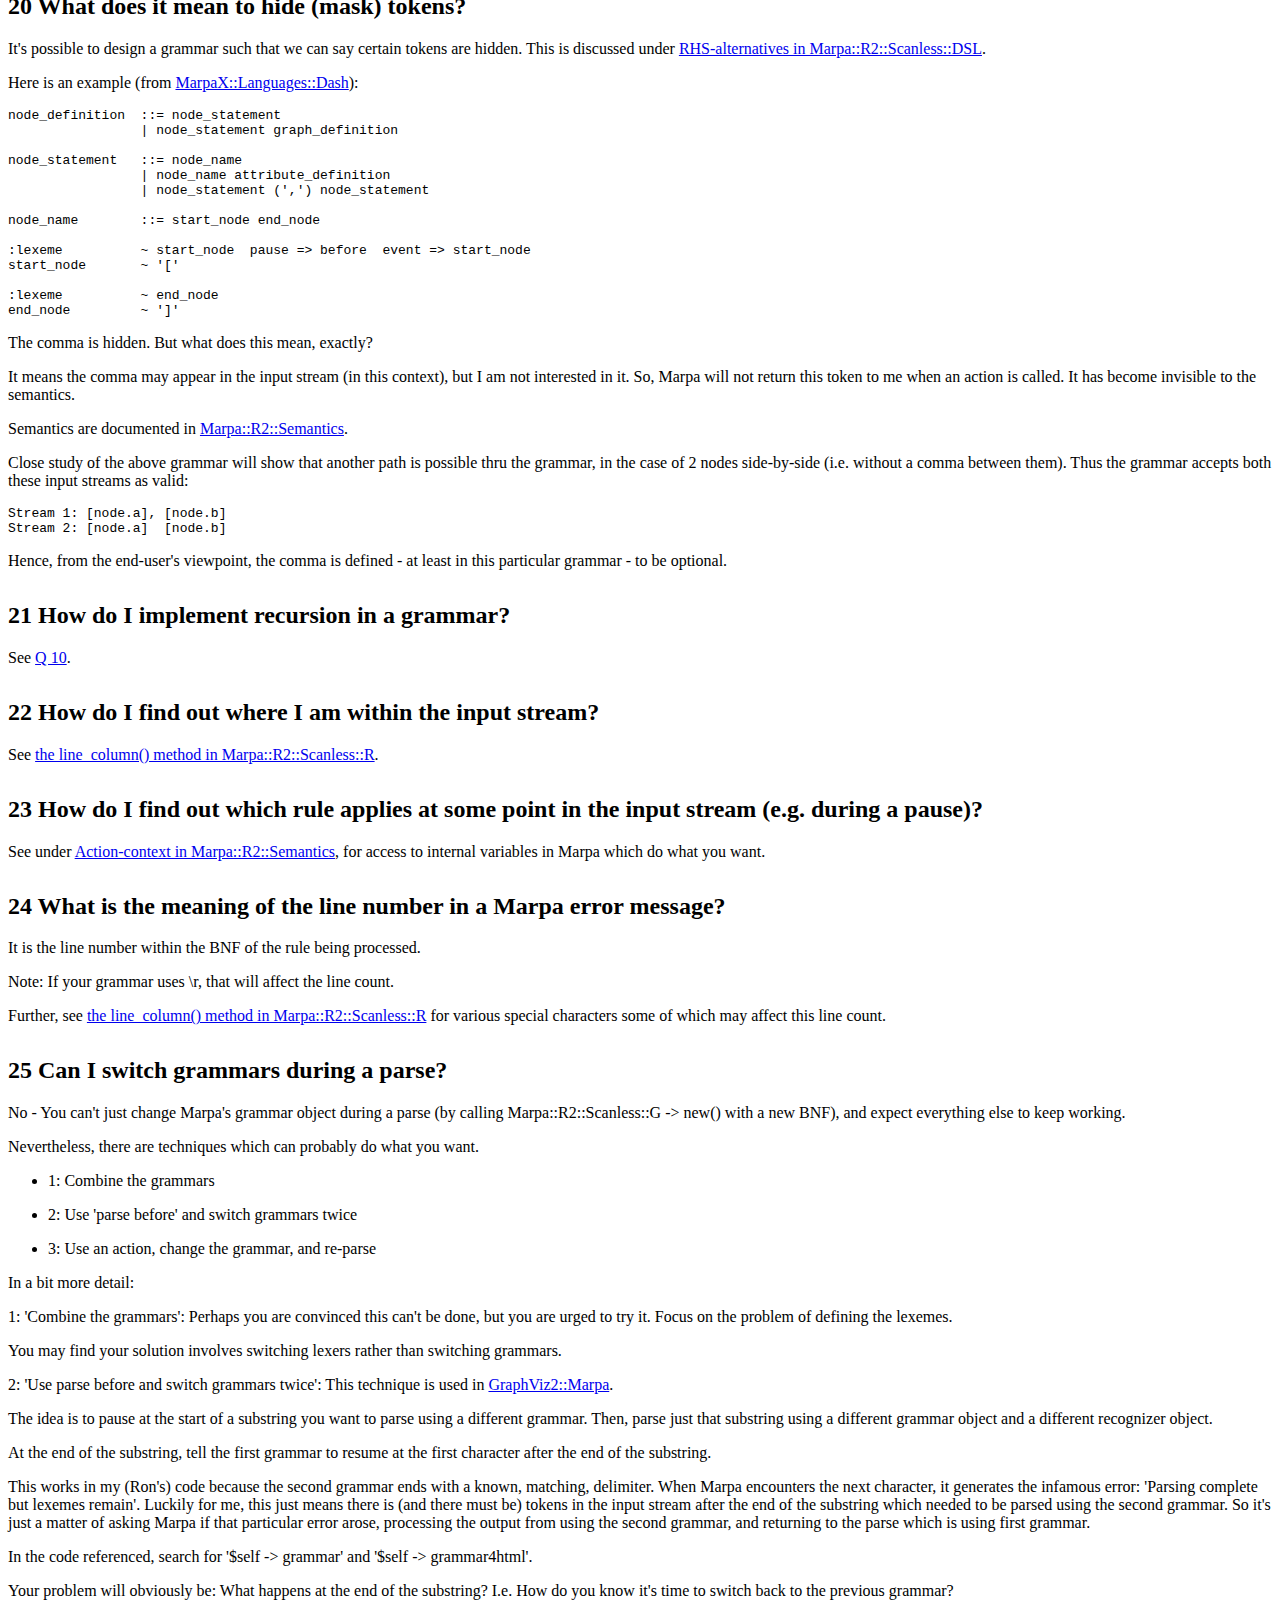
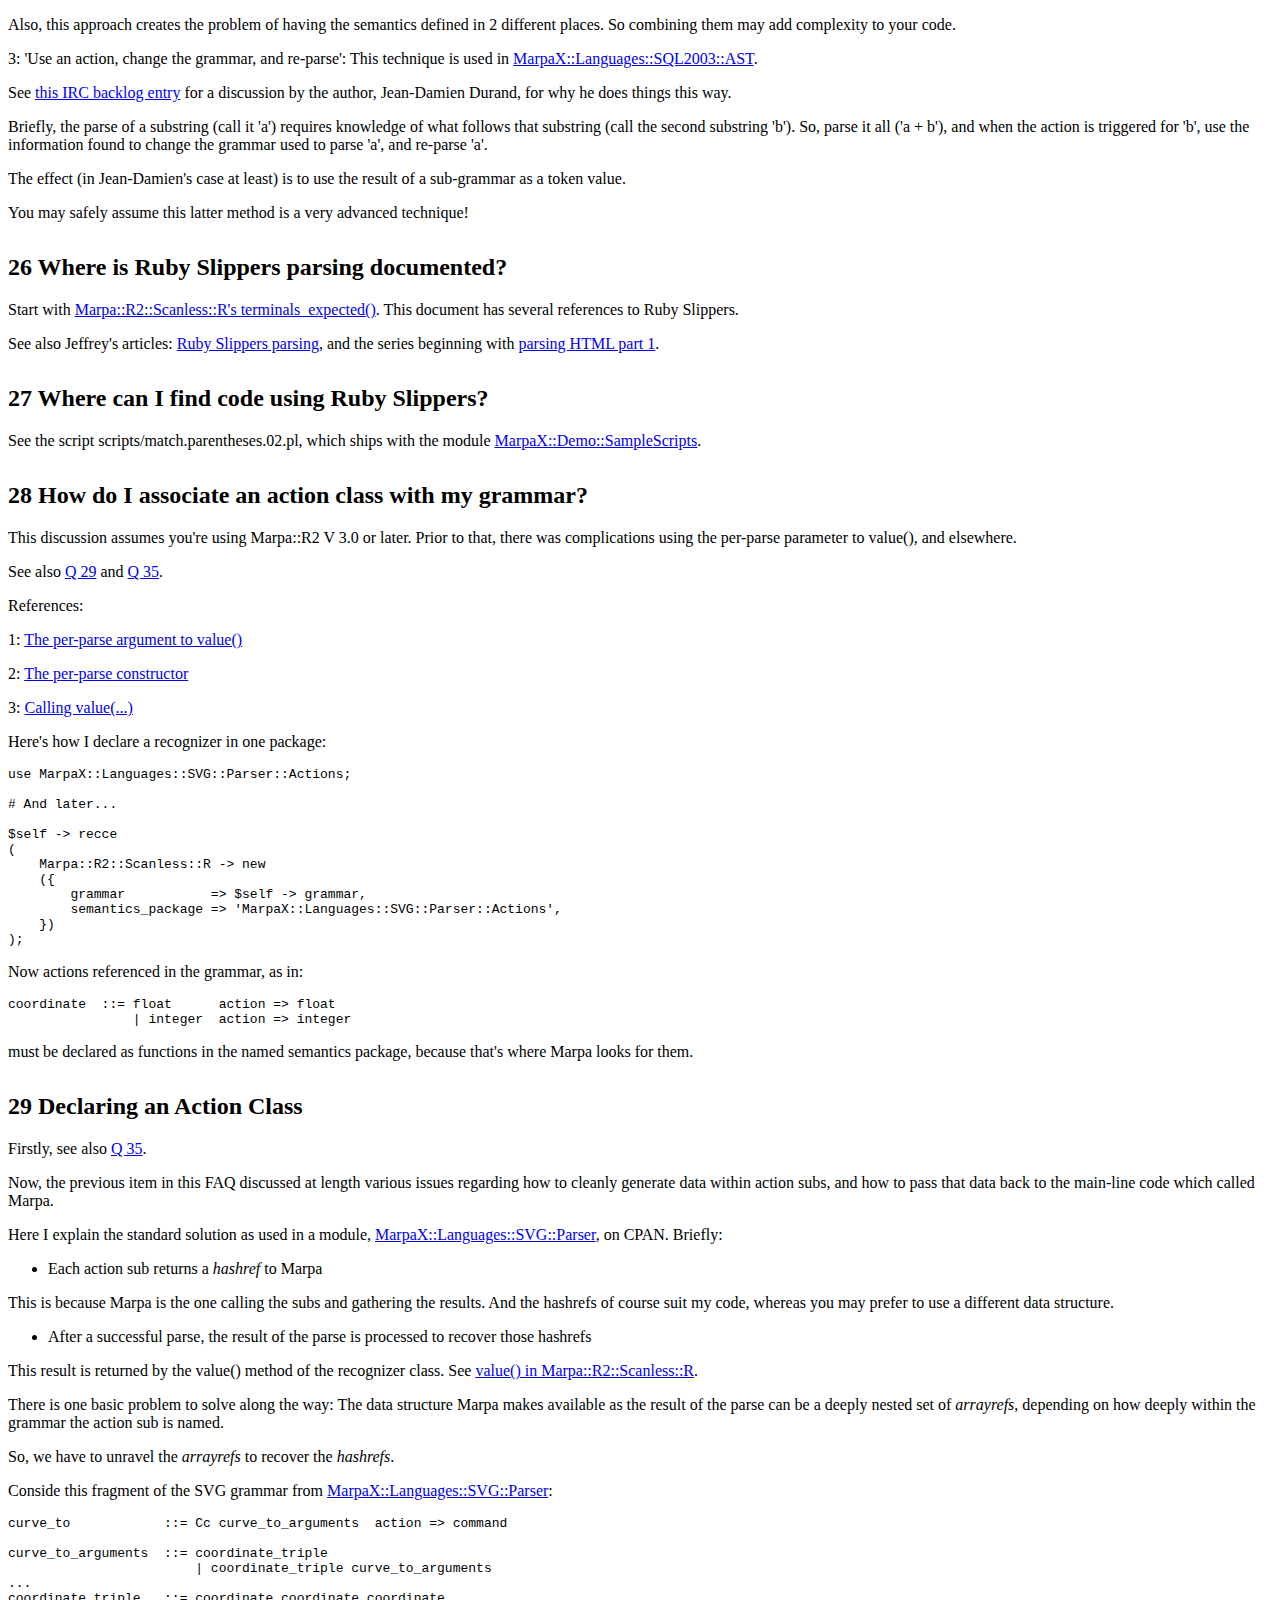
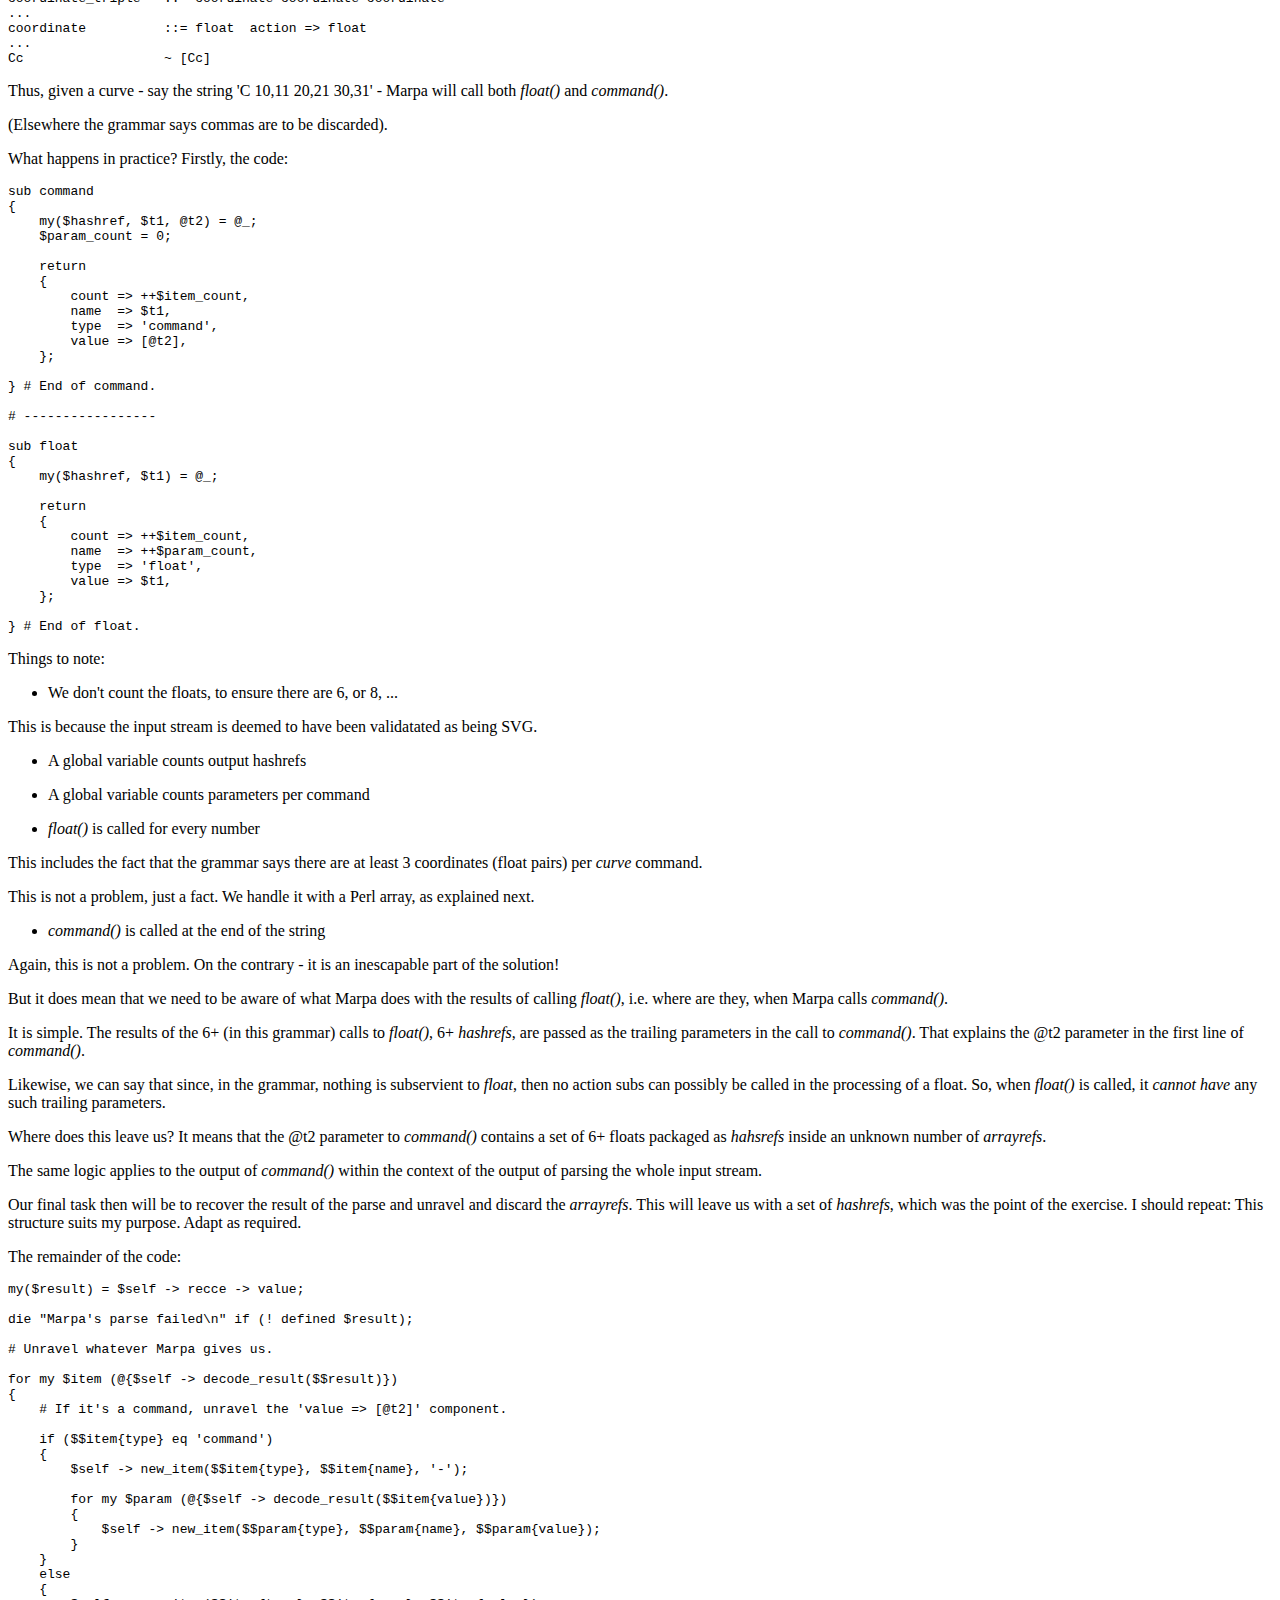
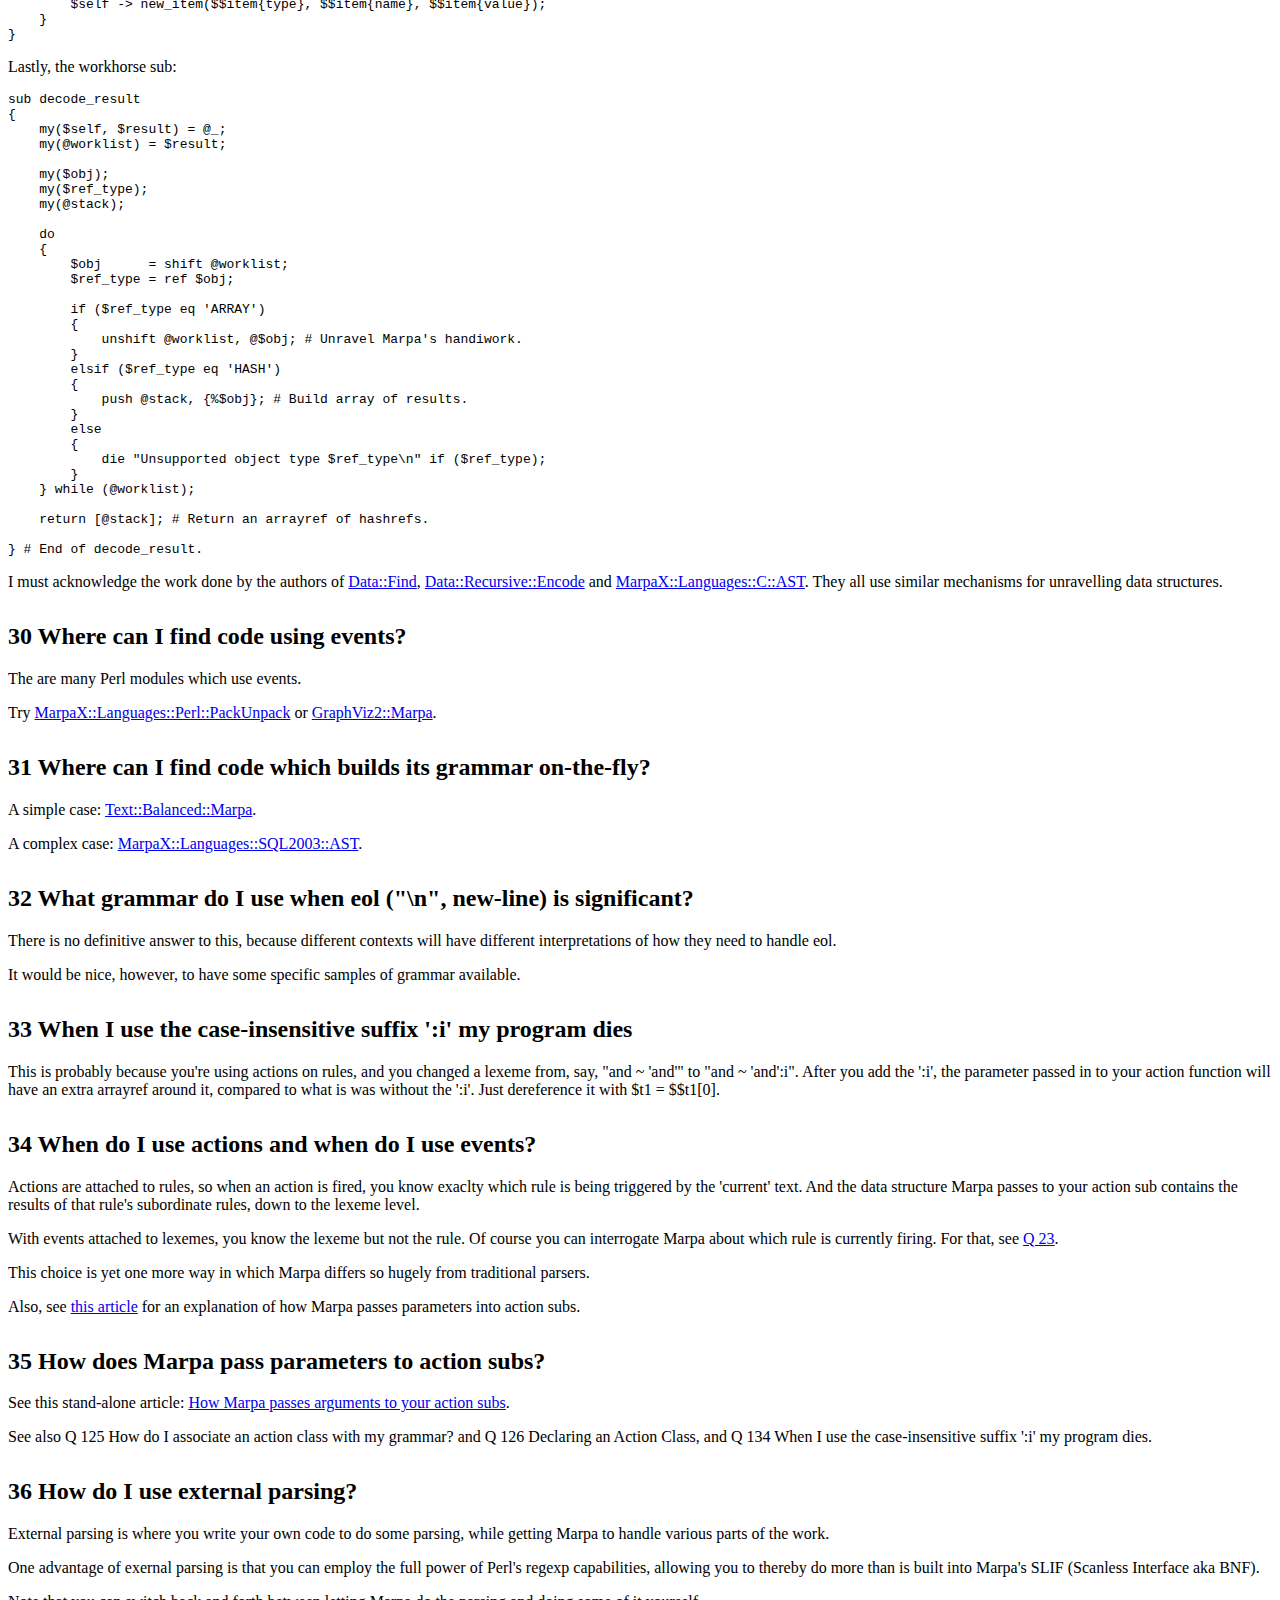
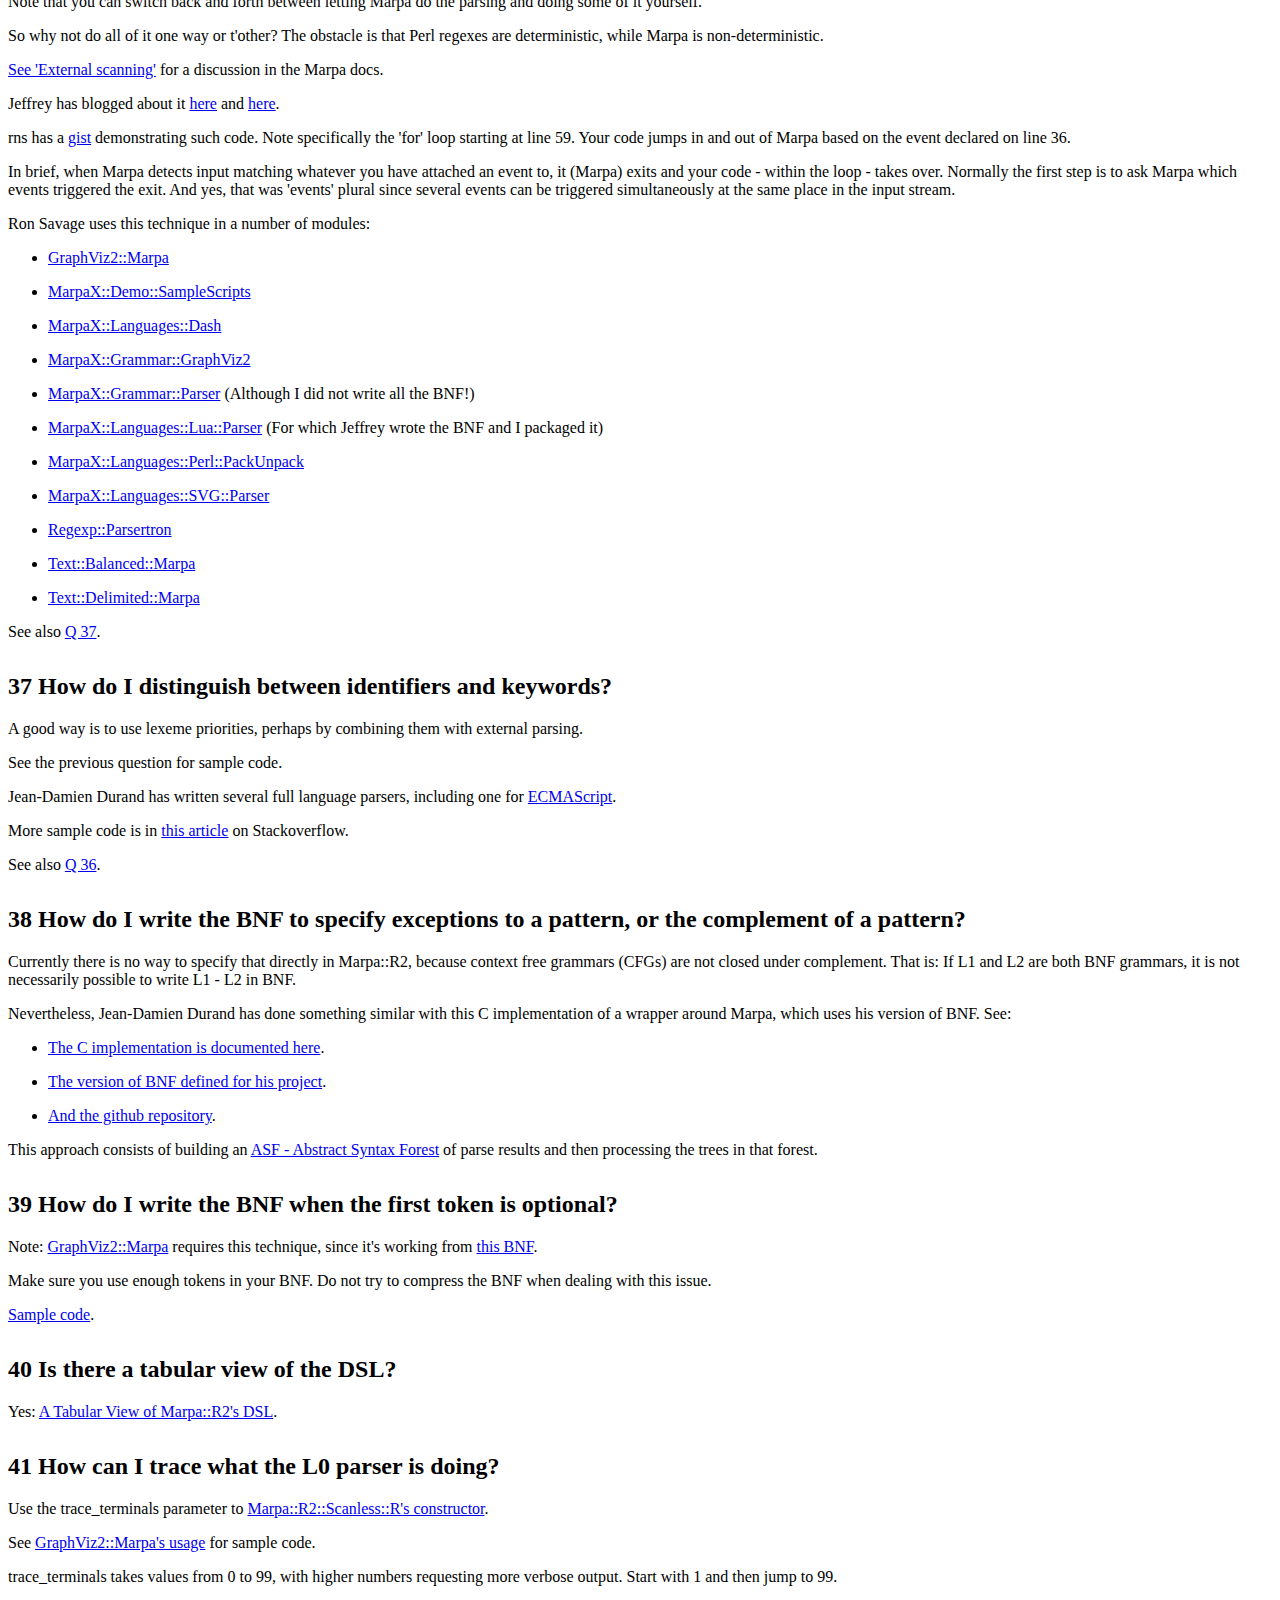
==== commit d39bde55: "Update derived files" ====
--- a/out/faq.html
+++ b/out/faq.html
@@ -11,7 +11,7 @@
         <div class="offset2 span8">
 <h1>The Marpa FAQ</h1>
 
-<p>Version 2.02. 2023-10-26T11:55:00.</p>
+<p>Version 2.03. 2024-01-20T11:52:53.</p>
 
 <h2>On-line docs</h2>
 
@@ -31,98 +31,99 @@
 
 <ul>
 <li><a href="#q1">1 What is Libmarpa?</a></li>
+<li><a href="#q2">2 Marpa parses ambiguous grammars. So what?</a></li>
 </ul>
 
 <h3>B: Error Messages</h3>
 
 <ul>
-<li><a href="#q2">2 Error: Parse failed. value() called when recognizer is not in tree mode</a></li>
-<li><a href="#q3">3 Error: A lexeme in G1 is not a lexeme in any of the lexers</a></li>
-<li><a href="#q4">4 Error: A lexeme in lexer L0 iguide/faq.txts not a lexeme in G1</a></li>
-<li><a href="#q5">5 Error: Marpa exited at (line, column) = ($line, $column) within the input string</a></li>
-<li><a href="#q6">6 Error: No lexeme found at line 1, column 5</a></li>
-<li><a href="#q7">7 Error: An L0 lexeme cannot appear on the RHS of an L0 rule</a></li>
+<li><a href="#q3">3 Error: Parse failed. value() called when recognizer is not in tree mode</a></li>
+<li><a href="#q4">4 Error: A lexeme in G1 is not a lexeme in any of the lexers</a></li>
+<li><a href="#q5">5 Error: A lexeme in lexer L0 iguide/faq.txts not a lexeme in G1</a></li>
+<li><a href="#q6">6 Error: Marpa exited at (line, column) = ($line, $column) within the input string</a></li>
+<li><a href="#q7">7 Error: No lexeme found at line 1, column 5</a></li>
+<li><a href="#q8">8 Error: An L0 lexeme cannot appear on the RHS of an L0 rule</a></li>
 </ul>
 
 <h3>C: Problems</h3>
 
 <ul>
-<li><a href="#q8">8 Why doesn't my ambiguous grammar return more than 1 parse tree?</a></li>
-<li><a href="#q9">9 Why does using '+' or '*' in a rule only work sometimes?</a></li>
-<li><a href="#q10">10 Can a lexeme have length == 0?</a></li>
-<li><a href="#q11">11 I used a precedenced statement for my expression, so why did my parse come out ambiguous anyway?</a></li>
-<li><a href="#q12">12 The Libmarpa API and missing valuator steps</a></li>
-</ul>
-
-<h3>D: Tricks and Techniques</h3>
-
-<ul>
-<li><a href="#q13">13 How do I implement disambiguation logic?</a></li>
-<li><a href="#q14">14 How do I parse comments?</a></li>
-<li><a href="#q15">15 How do I parse numbers?</a></li>
-<li><a href="#q16">16 How do I represent choice in the grammar?</a></li>
-<li><a href="#q17">17 Is there any other way of representing choice?</a></li>
-<li><a href="#q18">18 What's the difference between '|' and '||' in grammar definitions?</a></li>
-<li><a href="#q19">19 What does it mean to hide (mask) tokens?</a></li>
-<li><a href="#q20">20 How do I implement recursion in a grammar?</a></li>
-<li><a href="#q21">21 How do I find out where I am within the input stream?</a></li>
-<li><a href="#q22">22 How do I find out which rule applies at some point in the input stream (e.g. during a pause)?</a></li>
-<li><a href="#q23">23 What is the meaning of the line number in a Marpa error message?</a></li>
-<li><a href="#q24">24 Can I switch grammars during a parse?</a></li>
-<li><a href="#q25">25 Where is Ruby Slippers parsing documented?</a></li>
-<li><a href="#q26">26 Where can I find code using Ruby Slippers?</a></li>
-<li><a href="#q27">27 How do I associate an action class with my grammar?</a></li>
-<li><a href="#q28">28 Declaring an Action Class</a></li>
-<li><a href="#q29">29 Where can I find code using events?</a></li>
-<li><a href="#q30">30 Where can I find code which builds its grammar on-the-fly?</a></li>
-<li><a href="#q31">31 What grammar do I use when eol ("\n", new-line) is significant?</a></li>
-<li><a href="#q32">32 When I use the case-insensitive suffix ':i' my program dies</a></li>
-<li><a href="#q33">33 When do I use actions and when do I use events?</a></li>
-<li><a href="#q34">34 How does Marpa pass parameters to action subs?</a></li>
-<li><a href="#q35">35 How do I use external parsing?</a></li>
-<li><a href="#q36">36 How do I distinguish between identifiers and keywords?</a></li>
-<li><a href="#q37">37 How do I write the BNF to specify exceptions to a pattern, or the complement of a pattern?</a></li>
-<li><a href="#q38">38 How do I write the BNF when the first token is optional?</a></li>
-<li><a href="#q39">39 Is there a tabular view of the DSL?</a></li>
-<li><a href="#q40">40 How can I trace what the L0 parser is doing?</a></li>
-<li><a href="#q41">41 How do I define lexemes for identifiers where the 1st char is from a subset of the other chars?</a></li>
-<li><a href="#q42">42 What is the difference between prediction events and pre-lexeme events?</a></li>
-<li><a href="#q43">43 Precedence, associativity, priority and rank</a></li>
-</ul>
-
-<h3>E: How Marpa Works</h3>
-
-<ul>
-<li><a href="#q44">44 Is Marpa deterministic?</a></li>
-<li><a href="#q45">45 What is the difference between ambiguity and non-determinism?</a></li>
-<li><a href="#q46">46 What is the meaning of L0 and G1?</a></li>
-<li><a href="#q47">47 SPPF parsing</a></li>
-<li><a href="#q48">48 Parse exhaustion</a></li>
-</ul>
-
-<h3>F: Resources</h3>
-
-<ul>
-<li><a href="#q49">49 Where do I go for help?</a></li>
-<li><a href="#q50">50 Other Resources</a></li>
-<li><a href="#q51">51 Papers on Parsing Theory</a></li>
-<li><a href="#q52">52 Are there C/Perl/Rust/etc bindings for libmarpa?</a></li>
-<li><a href="#q53">53 What are the Marpa Papers?</a></li>
-<li><a href="#q54">54 I want to write my own version of the Marpa/Earley/Leo algorithm in language X. What's the best way to proceed?</a></li>
-<li><a href="#q55">55 How do I contribute to this FAQ?</a></li>
-<li><a href="#q56">56 Are there any comparisons of Marpa against other parsers for speed and practicality?</a></li>
-<li><a href="#q57">57 Are there any on-line tools for testing grammars?</a></li>
-<li><a href="#q58">58 What do I do when the IRC logbot stops?</a></li>
-<li><a href="#q59">59 Where can I find a timeline (history) of parsing?</a></li>
+<li><a href="#q9">9 Why doesn't my ambiguous grammar return more than 1 parse tree?</a></li>
+<li><a href="#q10">10 Why does using '+' or '*' in a rule only work sometimes?</a></li>
+<li><a href="#q11">11 Can a lexeme have length == 0?</a></li>
+<li><a href="#q12">12 I used a precedenced statement for my expression, so why did my parse come out ambiguous anyway?</a></li>
+<li><a href="#q13">13 The Libmarpa API and missing valuator steps</a></li>
+</ul>
+
+<h3>D: Tricks and techniques</h3>
+
+<ul>
+<li><a href="#q14">14 How do I implement disambiguation logic?</a></li>
+<li><a href="#q15">15 How do I parse comments?</a></li>
+<li><a href="#q16">16 How do I parse numbers?</a></li>
+<li><a href="#q17">17 How do I represent choice in the grammar?</a></li>
+<li><a href="#q18">18 Is there any other way of representing choice?</a></li>
+<li><a href="#q19">19 What's the difference between '|' and '||' in grammar definitions?</a></li>
+<li><a href="#q20">20 What does it mean to hide (mask) tokens?</a></li>
+<li><a href="#q21">21 How do I implement recursion in a grammar?</a></li>
+<li><a href="#q22">22 How do I find out where I am within the input stream?</a></li>
+<li><a href="#q23">23 How do I find out which rule applies at some point in the input stream (e.g. during a pause)?</a></li>
+<li><a href="#q24">24 What is the meaning of the line number in a Marpa error message?</a></li>
+<li><a href="#q25">25 Can I switch grammars during a parse?</a></li>
+<li><a href="#q26">26 Where is Ruby Slippers parsing documented?</a></li>
+<li><a href="#q27">27 Where can I find code using Ruby Slippers?</a></li>
+<li><a href="#q28">28 How do I associate an action class with my grammar?</a></li>
+<li><a href="#q29">29 Declaring an Action Class</a></li>
+<li><a href="#q30">30 Where can I find code using events?</a></li>
+<li><a href="#q31">31 Where can I find code which builds its grammar on-the-fly?</a></li>
+<li><a href="#q32">32 What grammar do I use when eol ("\n", new-line) is significant?</a></li>
+<li><a href="#q33">33 When I use the case-insensitive suffix ':i' my program dies</a></li>
+<li><a href="#q34">34 When do I use actions and when do I use events?</a></li>
+<li><a href="#q35">35 How does Marpa pass parameters to action subs?</a></li>
+<li><a href="#q36">36 How do I use external parsing?</a></li>
+<li><a href="#q37">37 How do I distinguish between identifiers and keywords?</a></li>
+<li><a href="#q38">38 How do I write the BNF to specify exceptions to a pattern, or the complement of a pattern?</a></li>
+<li><a href="#q39">39 How do I write the BNF when the first token is optional?</a></li>
+<li><a href="#q40">40 Is there a tabular view of the DSL?</a></li>
+<li><a href="#q41">41 How can I trace what the L0 parser is doing?</a></li>
+<li><a href="#q42">42 How do I define lexemes for identifiers where the 1st char is from a subset of the other chars?</a></li>
+<li><a href="#q43">43 What is the difference between prediction events and pre-lexeme events?</a></li>
+<li><a href="#q44">44 Precedence, associativity, priority and rank</a></li>
+</ul>
+
+<h3>E: Details on how Marpa works</h3>
+
+<ul>
+<li><a href="#q45">45 Is Marpa deterministic?</a></li>
+<li><a href="#q46">46 What is the difference between ambiguity and non-determinism?</a></li>
+<li><a href="#q47">47 What is the meaning of L0 and G1?</a></li>
+<li><a href="#q48">48 SPPF parsing</a></li>
+<li><a href="#q49">49 Parse exhaustion</a></li>
+</ul>
+
+<h3>F: Links and resources</h3>
+
+<ul>
+<li><a href="#q50">50 Where do I go for help?</a></li>
+<li><a href="#q51">51 Other Resources</a></li>
+<li><a href="#q52">52 Papers on Parsing Theory</a></li>
+<li><a href="#q53">53 Are there C/Perl/Rust/etc bindings for libmarpa?</a></li>
+<li><a href="#q54">54 What are the Marpa Papers?</a></li>
+<li><a href="#q55">55 I want to write my own version of the Marpa/Earley/Leo algorithm in language X. What's the best way to proceed?</a></li>
+<li><a href="#q56">56 How do I contribute to this FAQ?</a></li>
+<li><a href="#q57">57 Are there any comparisons of Marpa against other parsers for speed and practicality?</a></li>
+<li><a href="#q58">58 Are there any on-line tools for testing grammars?</a></li>
+<li><a href="#q59">59 What do I do when the IRC logbot stops?</a></li>
+<li><a href="#q60">60 Where can I find a timeline (history) of parsing?</a></li>
 </ul>
 
 <h2>Answers grouped by Topic</h2>
 
 <h3>A: About Marpa</h3>
 
-<p><a name = 'q102'></a></p>
-
-<h2>102 What is Libmarpa?</h2>
+<p><a name = 'q1'></a></p>
+
+<h2>1 What is Libmarpa?</h2>
 
 <p>Libmarpa is the core Marpa library, written in C, which implements the Marpa parse engine - the Marpa algorithm itself.
 It is low-level, but it is documented and can be installed and used separately.</p>
@@ -133,11 +134,35 @@
 
 <p><a href="https://jeffreykegler.github.io/Marpa-web-site/libmarpa_api/cpan_indexed/index.html">Formal docs</a>.</p>
 
+<p><a name = 'q2'></a></p>
+
+<h2>2 Marpa parses ambiguous grammars. So what?</h2>
+
+<p>If want to avoid ambiguity in your grammar, Marpa is the best tool for
+it. Others parsers refuse to allow ambiguous grammars, do not issue
+a message pointing out the ambiguity, and exclude a lot of useful
+unambiguous grammars. They kill all your enemies, but they kill a lot
+more friends.</p>
+
+<p>Marpa gives you a choice. You can keep working on other aspects of your
+grammar's project, and deal with the ambiguity later. But Marpa can also
+tell you exactly where the ambiguity occurs in an ambiguous parse. (Marpa
+does this by taking two of the ambiguous parses and comparing them --
+a capability parsers which don't handle ambiguous grammars do not have.)</p>
+
+<p>On the other hand, you may not want to reject ambiguity so
+quickly. Humans, given the choice, prefer to communicate in ambiguous
+languages. For example, English, the language you are reading now,
+is highly ambiguous. Ambiguity can be used as a feature, instead of
+rejected as a bug. For more on this, see
+<a href="http://jeffreykegler.github.io/Ocean-of-Awareness-blog/individual/2014/08/ambig.html">Jeffrey Kegler's blog post on the
+topic</a>.</p>
+
 <h3>B: Error Messages</h3>
 
-<p><a name = 'q1'></a></p>
-
-<h2>1 Error: Parse failed. value() called when recognizer is not in tree mode</h2>
+<p><a name = 'q3'></a></p>
+
+<h2>3 Error: Parse failed. value() called when recognizer is not in tree mode</h2>
 
 <p>The culprit is Marpa::R2::Scanless::R's
 <a href="https://metacpan.org/pod/distribution/Marpa-R2/pod/Scanless/R.pod#ambiguous">ambiguous()</a> method.</p>
@@ -164,7 +189,7 @@
 first.
 ambiguity_metric()
 returns 1 for an unambiguous parse and 2+ for an ambiguous parse. Errors return something &lt;= 0.
-And ambiguity_metric() does <em>not</em> put you into forest mode. See also <a href='#q5'>Q 5</a>.</p>
+And ambiguity_metric() does <em>not</em> put you into forest mode. See also <a href='#q6'>Q 6</a>.</p>
 
 <p>Less often, you want to both print out a message describing the parse's ambiguity,
 and then go on to deal with it in 'tree mode'.
@@ -188,7 +213,7 @@
     }
 </code></pre>
 
-<p>For more on ambiguity_metric(), see <a href='#q5'>Q 5</a>.</p>
+<p>For more on ambiguity_metric(), see <a href='#q6'>Q 6</a>.</p>
 
 <p>But remember, to handle ambiguity, you don't need to use this code. You can take a completely different
 route with <a href="https://metacpan.org/pod/distribution/Marpa-R2/pod/ASF.pod">Marpa::R2::ASF</a>.</p>
@@ -202,9 +227,9 @@
 <a href="https://metacpan.org/release/Text-Balanced-Marpa">Text::Balanced::Marpa</a> or
 <a href="https://metacpan.org/release/Text-Delimited-Marpa">Text::Delimited::Marpa</a>.</p>
 
-<p><a name = 'q2'></a></p>
-
-<h2>2 Error: A lexeme in G1 is not a lexeme in any of the lexers</h2>
+<p><a name = 'q4'></a></p>
+
+<h2>4 Error: A lexeme in G1 is not a lexeme in any of the lexers</h2>
 
 <p>Marpa automatically determines which symbols are 'lexemes'. To do this, it checks for all the
 symbols that the G1 grammar considers to be lexemes, and all the symbols that the L0 grammar
@@ -216,17 +241,17 @@
 any G1 rule. A symbol is an L0 lexeme if it appears on the LHS of an L0 rule, but never appears
 on the RHS of any L0 rule.</p>
 
-<p>See also <a href='#q7'>Q 7</a>.</p>
-
-<p><a name = 'q3'></a></p>
-
-<h2>3 Error: A lexeme in lexer L0 is not a lexeme in G1</h2>
-
-<p>See <a href='#q3'>Q 3</a>.</p>
-
-<p><a name = 'q4'></a></p>
-
-<h2>4 Error message: Marpa exited at (line, column) = ($line, $column) within the input string</h2>
+<p>See also <a href='#q8'>Q 8</a>.</p>
+
+<p><a name = 'q5'></a></p>
+
+<h2>5 Error: A lexeme in lexer L0 is not a lexeme in G1</h2>
+
+<p>See <a href='#q4'>Q 4</a>.</p>
+
+<p><a name = 'q6'></a></p>
+
+<h2>6 Error message: Marpa exited at (line, column) = ($line, $column) within the input string</h2>
 
 <p>In the module <a href="https://metacpan.org/release/Genealogy-Gedcom-Date">Genealogy::Gedcom::Date</a>,
 this text is part of the error message when a call to Marpa ambiguity_metric() returned a value &lt;= 0.</p>
@@ -237,9 +262,9 @@
 <p>Marpa is not reporting a problem during the read(), because you can add more to the input string,
 and Marpa does not know that you do not plan to do this.</p>
 
-<p><a name = 'q5'></a></p>
-
-<h2>5 Error in SLIF parse: No lexeme found at line 1, column 5</h2>
+<p><a name = 'q7'></a></p>
+
+<h2>7 Error in SLIF parse: No lexeme found at line 1, column 5</h2>
 
 <p>The full error text will look like:</p>
 
@@ -253,9 +278,9 @@
 character found is listed here as ')', but your BNF does not define that character as being a lexeme
 in that context.</p>
 
-<p><a name = 'q6'></a></p>
-
-<h2>6 Error: An L0 lexeme cannot appear on the RHS of an L0 rule</h2>
+<p><a name = 'q8'></a></p>
+
+<h2>8 Error: An L0 lexeme cannot appear on the RHS of an L0 rule</h2>
 
 <p>Consider these rules, which define lexemes in L0 (they are in L0 because ~ is used):</p>
 
@@ -274,13 +299,13 @@
 
 <p>'An L0 lexeme (X in the rule X ~ Y) cannot appear on the RHS of another L0 rule (Z ~ X)'.</p>
 
-<p>See also <a href='#q3'>Q 3</a>.</p>
+<p>See also <a href='#q4'>Q 4</a>.</p>
 
 <h3>C: Problems</h3>
 
-<p><a name = 'q107'></a></p>
-
-<h2>107 Why doesn't my ambiguous grammar return more than 1 parse tree?</h2>
+<p><a name = 'q9'></a></p>
+
+<h2>9 Why doesn't my ambiguous grammar return more than 1 parse tree?</h2>
 
 <p>Probably because your grammar includes</p>
 
@@ -289,11 +314,11 @@
 
 <p>Try commenting that line out after, perhaps, re-reading the previous question's answer.</p>
 
-<p>See also <a href='#q13'>Q 13</a> and <a href='#q46'>Q 46</a>.</p>
-
-<p><a name = 'q117'></a></p>
-
-<h2>117 Why does using '+' or '*' in a rule only work sometimes?</h2>
+<p>See also <a href='#q14'>Q 14</a> and <a href='#q47'>Q 47</a>.</p>
+
+<p><a name = 'q10'></a></p>
+
+<h2>10 Why does using '+' or '*' in a rule only work sometimes?</h2>
 
 <p>I assume you're referring to cases like this:</p>
 
@@ -358,9 +383,9 @@
 statements, with the quantifiers by themselves, and the semantics can then be attached to
 the statements.</p>
 
-<p><a name = 'q118'></a></p>
-
-<h2>118 Can a lexeme have length == 0?</h2>
+<p><a name = 'q11'></a></p>
+
+<h2>11 Can a lexeme have length == 0?</h2>
 
 <p>No.</p>
 
@@ -378,9 +403,9 @@
 <a href="http://savage.net.au/Perl-modules/html/marpa.papers/null.lexeme.demo.p.l.txt">null.lexeme.demo.pl</a> and
 <a href="http://savage.net.au/Perl-modules/html/marpa.papers/null.lexeme.demo.1.p.l.txt">null.lexeme.demo.1.pl</a>.</p>
 
-<p><a name = 'q142'></a></p>
-
-<h2>142 I used a precedenced statement for my expression, so why did my parse come out ambiguous anyway?</h2>
+<p><a name = 'q12'></a></p>
+
+<h2>12 I used a precedenced statement for my expression, so why did my parse come out ambiguous anyway?</h2>
 
 <p>There is a section in the Marpa::R2 documents that
 <a href="https://metacpan.org/pod/distribution/Marpa-R2/pod/Scanless/DSL.pod#Precedence-and-ambiguous-grammars">deals specifically with this</a>.</p>
@@ -409,9 +434,9 @@
 seen as removing ambiguity, but it does not remove <em>all</em> ambiguity.
 It only eliminates those parses which do not obey the precedence.</p>
 
-<p><a name = 'q149'></a></p>
-
-<h2>149 The Libmarpa API and missing valuator steps</h2>
+<p><a name = 'q13'></a></p>
+
+<h2>13 The Libmarpa API and missing valuator steps</h2>
 
 <p>When working with libmarpa, if you notice things like missing instructions of types
 MARPA_STEP_RULE and MARPA_STEP_NULLING_SYMBOL, make sure you are calling marpa_g_force_valued()
@@ -419,30 +444,30 @@
 
 <p>For details see <a href="https://groups.google.com/forum/#!msg/marpa-parser/JZzPXkuAMVU/lIUJpGgIAQAJ">this Marpa Google Group post</a>.</p>
 
-<h3>D: Tricks and Techniques</h3>
-
-<p><a name = 'q108'></a></p>
-
-<h2>108 How do I implement disambiguation logic?</h2>
+<h3>D: Tricks and techniques</h3>
+
+<p><a name = 'q14'></a></p>
+
+<h2>14 How do I implement disambiguation logic?</h2>
 
 <p>See under <a href="https://metacpan.org/module/Marpa::R2::Semantics#Bailing-out-of-parse-evaluation">Bailing-out-of-parse-evaluation in Marpa::R2::Semantics</a>,
 for how to short-circuit semantic analysis.</p>
 
 <p>See also <a href="https://gist.github.com/dginev/6419166">this gist</a>.</p>
 
-<p>See also <a href='#q8'>Q 8</a> and <a href='#q46'>Q 46</a>.</p>
-
-<p><a name = 'q110'></a></p>
-
-<h2>110 How do I parse comments?</h2>
+<p>See also <a href='#q9'>Q 9</a> and <a href='#q47'>Q 47</a>.</p>
+
+<p><a name = 'q15'></a></p>
+
+<h2>15 How do I parse comments?</h2>
 
 <p><a href="https://metacpan.org/module/GraphViz2::Marpa">GraphViz2::Marpa</a> implements comment skipping for C
 and C++ comments, and for #-prefix style comments. Search the source of Marpa.pm for
 'C style comment', 'Cplusplus style comment' and 'hash style comment'.</p>
 
-<p><a name = 'q111'></a></p>
-
-<h2>111 How do I parse numbers?</h2>
+<p><a name = 'q16'></a></p>
+
+<h2>16 How do I parse numbers?</h2>
 
 <p>Chapter 2 of <a href="http://marpa-guide.github.io/">Peter Stuifzand's Marpa Guide</a> discusses this issue at length
 And if you fork that project on github, you'll find the directory examples/ contains about a dozen sample programs.</p>
@@ -452,9 +477,9 @@
 in the scripts/ directory. The last-named script includes grammars for binary, octal and hex numbers which I did
 not need in the SVG parser.</p>
 
-<p><a name = 'q112'></a></p>
-
-<h2>112 How do I represent choice in the grammar?</h2>
+<p><a name = 'q17'></a></p>
+
+<h2>17 How do I represent choice in the grammar?</h2>
 
 <p>Briefly, use '|'. Sample code from the above named module (data/d.bnf):</p>
 
@@ -464,11 +489,11 @@
 
 <p>Also note that '||' is available to control the relative priorities of the alternatives.</p>
 
-<p>See also <a href='#q17'>Q 17</a> and <a href='#q18'>Q 18</a>.</p>
-
-<p><a name = 'q113'></a></p>
-
-<h2>113 Is there any other way of representing choice?</h2>
+<p>See also <a href='#q18'>Q 18</a> and <a href='#q19'>Q 19</a>.</p>
+
+<p><a name = 'q18'></a></p>
+
+<h2>18 Is there any other way of representing choice?</h2>
 
 <p>Sure. Consider these L0 rules (also from data/d.bnf):</p>
 
@@ -499,11 +524,11 @@
 <li><p>And so on</p></li>
 </ul>
 
-<p>See also <a href='#q16'>Q 16</a> and <a href='#q18'>Q 18</a>.</p>
-
-<p><a name = 'q114'></a></p>
-
-<h2>114 What's the difference between '|' and '||' in grammar definitions?</h2>
+<p>See also <a href='#q17'>Q 17</a> and <a href='#q19'>Q 19</a>.</p>
+
+<p><a name = 'q19'></a></p>
+
+<h2>19 What's the difference between '|' and '||' in grammar definitions?</h2>
 
 <p>'|' expresses a simple alternative, while '||' separates alternatives at different levels of precedence. For example:</p>
 
@@ -529,11 +554,11 @@
 <p>Note also that Marpa supports a 'priority' adverb, discussed in the
 <a href="https://metacpan.org/module/Marpa::R2::Scanless::DSL">Marpa::R2::Scanless::DSL</a> docs mentioned above.</p>
 
-<p>See also <a href='#q16'>Q 16</a> and <a href='#q17'>Q 17</a>.</p>
-
-<p><a name = 'q115'></a></p>
-
-<h2>115 What does it mean to hide (mask) tokens?</h2>
+<p>See also <a href='#q17'>Q 17</a> and <a href='#q18'>Q 18</a>.</p>
+
+<p><a name = 'q20'></a></p>
+
+<h2>20 What does it mean to hide (mask) tokens?</h2>
 
 <p>It's possible to design a grammar such that we can say certain tokens are hidden. This is discussed under
 <a href="https://metacpan.org/module/Marpa::R2::Scanless::DSL#RHS-alternatives">RHS-alternatives in Marpa::R2::Scanless::DSL</a>.</p>
@@ -573,28 +598,28 @@
 
 <p>Hence, from the end-user's viewpoint, the comma is defined - at least in this particular grammar - to be optional.</p>
 
-<p><a name = 'q116'></a></p>
-
-<h2>116 How do I implement recursion in a grammar?</h2>
-
-<p>See <a href='#q9'>Q 9</a>.</p>
-
-<p><a name = 'q119'></a></p>
-
-<h2>119 How do I find out where I am within the input stream?</h2>
+<p><a name = 'q21'></a></p>
+
+<h2>21 How do I implement recursion in a grammar?</h2>
+
+<p>See <a href='#q10'>Q 10</a>.</p>
+
+<p><a name = 'q22'></a></p>
+
+<h2>22 How do I find out where I am within the input stream?</h2>
 
 <p>See <a href="https://metacpan.org/module/Marpa::R2::Scanless::R#line_column">the line_column() method in Marpa::R2::Scanless::R</a>.</p>
 
-<p><a name = 'q120'></a></p>
-
-<h2>120 How do I find out which rule applies at some point in the input stream (e.g. during a pause)?</h2>
+<p><a name = 'q23'></a></p>
+
+<h2>23 How do I find out which rule applies at some point in the input stream (e.g. during a pause)?</h2>
 
 <p>See under <a href="https://metacpan.org/module/Marpa::R2::Semantics#Action-context">Action-context in Marpa::R2::Semantics</a>,
 for access to internal variables in Marpa which do what you want.</p>
 
-<p><a name = 'q121'></a></p>
-
-<h2>121 What is the meaning of the line number in a Marpa error message?</h2>
+<p><a name = 'q24'></a></p>
+
+<h2>24 What is the meaning of the line number in a Marpa error message?</h2>
 
 <p>It is the line number within the BNF of the rule being processed.</p>
 
@@ -603,9 +628,9 @@
 <p>Further, see <a href="https://metacpan.org/module/Marpa::R2::Scanless::R#line_column">the line_column() method in Marpa::R2::Scanless::R</a>
 for various special characters some of which may affect this line count.</p>
 
-<p><a name = 'q122'></a></p>
-
-<h2>122 Can I switch grammars during a parse?</h2>
+<p><a name = 'q25'></a></p>
+
+<h2>25 Can I switch grammars during a parse?</h2>
 
 <p>No - You can't just change Marpa's grammar object during a parse (by calling
 Marpa::R2::Scanless::G -> new() with a new BNF), and expect everything else to keep working.</p>
@@ -663,9 +688,9 @@
 
 <p>You may safely assume this latter method is a very advanced technique!</p>
 
-<p><a name = 'q123'></a></p>
-
-<h2>123 Where is Ruby Slippers parsing documented?</h2>
+<p><a name = 'q26'></a></p>
+
+<h2>26 Where is Ruby Slippers parsing documented?</h2>
 
 <p>Start with <a href="https://metacpan.org/pod/distribution/Marpa-R2/pod/Scanless/R.pod#terminals_expected">Marpa::R2::Scanless::R's terminals_expected()</a>.
 This document has several references to Ruby Slippers.</p>
@@ -673,21 +698,21 @@
 <p>See also Jeffrey's articles: <a href="http://jeffreykegler.github.io/Ocean-of-Awareness-blog/individual/2011/11/marpa-and-the-ruby-slippers.html">Ruby Slippers parsing</a>,
 and the series beginning with <a href="https://jeffreykegler.github.io/Ocean-of-Awareness-blog/individual/2011/11/how-to-parse-html.html">parsing HTML part 1</a>.</p>
 
-<p><a name = 'q124'></a></p>
-
-<h2>124 Where can I find code using Ruby Slippers?</h2>
+<p><a name = 'q27'></a></p>
+
+<h2>27 Where can I find code using Ruby Slippers?</h2>
 
 <p>See the script scripts/match.parentheses.02.pl, which ships with the module
 <a href="https://metacpan.org/module/MarpaX::Demo::SampleScripts">MarpaX::Demo::SampleScripts</a>.</p>
 
-<p><a name = 'q125'></a></p>
-
-<h2>125 How do I associate an action class with my grammar?</h2>
+<p><a name = 'q28'></a></p>
+
+<h2>28 How do I associate an action class with my grammar?</h2>
 
 <p>This discussion assumes you're using Marpa::R2 V 3.0 or later. Prior to that, there was complications
 using the per-parse parameter to value(), and elsewhere.</p>
 
-<p>See also <a href='#q28'>Q 28</a> and <a href='#q34'>Q 34</a>.</p>
+<p>See also <a href='#q29'>Q 29</a> and <a href='#q35'>Q 35</a>.</p>
 
 <p>References:</p>
 
@@ -721,11 +746,11 @@
 
 <p>must be declared as functions in the named semantics package, because that's where Marpa looks for them.</p>
 
-<p><a name = 'q126'></a></p>
-
-<h2>126 Declaring an Action Class</h2>
-
-<p>Firstly, see also <a href='#q34'>Q 34</a>.</p>
+<p><a name = 'q29'></a></p>
+
+<h2>29 Declaring an Action Class</h2>
+
+<p>Firstly, see also <a href='#q35'>Q 35</a>.</p>
 
 <p>Now, the previous item in this FAQ discussed at length various issues regarding how to cleanly generate data within action
 subs, and how to pass that data back to the main-line code which called Marpa.</p>
@@ -915,69 +940,69 @@
 <a href="https://metacpan.org/release/MarpaX-Languages-C-AST" title="In *::Util::Data::Find">MarpaX::Languages::C::AST</a>.
 They all use similar mechanisms for unravelling data structures.</p>
 
-<p><a name = 'q127'></a></p>
-
-<h2>127 Where can I find code using events?</h2>
+<p><a name = 'q30'></a></p>
+
+<h2>30 Where can I find code using events?</h2>
 
 <p>The are many Perl modules which use events.</p>
 
 <p>Try <a href="https://metacpan.org/release/MarpaX-Languages-Perl-PackUnpack">MarpaX::Languages::Perl::PackUnpack</a>
 or <a href="https://metacpan.org/release/GraphViz2-Marpa">GraphViz2::Marpa</a>.</p>
 
-<p><a name = 'q128'></a></p>
-
-<h2>128 Where can I find code which builds its grammar on-the-fly?</h2>
+<p><a name = 'q31'></a></p>
+
+<h2>31 Where can I find code which builds its grammar on-the-fly?</h2>
 
 <p>A simple case: <a href="https://metacpan.org/release/Text-Balanced-Marpa">Text::Balanced::Marpa</a>.</p>
 
 <p>A complex case: <a href="https://metacpan.org/release/MarpaX-Languages-SQL2003-AST">MarpaX::Languages::SQL2003::AST</a>.</p>
 
-<p><a name = 'q133'></a></p>
-
-<h2>133 What grammar do I use when eol ("\n", new-line) is significant?</h2>
+<p><a name = 'q32'></a></p>
+
+<h2>32 What grammar do I use when eol ("\n", new-line) is significant?</h2>
 
 <p>There is no definitive answer to this, because different contexts will have different interpretations
 of how they need to handle eol.</p>
 
 <p>It would be nice, however, to have some specific samples of grammar available.</p>
 
-<p><a name = 'q134'></a></p>
-
-<h2>134 When I use the case-insensitive suffix ':i' my program dies</h2>
+<p><a name = 'q33'></a></p>
+
+<h2>33 When I use the case-insensitive suffix ':i' my program dies</h2>
 
 <p>This is probably because you're using actions on rules, and you changed a lexeme from, say, "and ~ 'and'"
 to "and ~ 'and':i". After you add the ':i', the parameter passed in to your action function will have an
 extra arrayref around it, compared to what is was without the ':i'. Just dereference it with $t1 = $$t1[0].</p>
 
-<p><a name = 'q135'></a></p>
-
-<h2>135 When do I use actions and when do I use events?</h2>
+<p><a name = 'q34'></a></p>
+
+<h2>34 When do I use actions and when do I use events?</h2>
 
 <p>Actions are attached to rules, so when an action is fired, you know exaclty which rule is being triggered
 by the 'current' text. And the data structure Marpa passes to your action sub contains the results of
 that rule's subordinate rules, down to the lexeme level.</p>
 
 <p>With events attached to lexemes, you know the lexeme but not the rule. Of course you can interrogate Marpa
-about which rule is currently firing. For that, see <a href='#q22'>Q 22</a>.</p>
+about which rule is currently firing. For that, see <a href='#q23'>Q 23</a>.</p>
 
 <p>This choice is yet one more way in which Marpa differs so hugely from traditional parsers.</p>
 
 <p>Also, see <a href="http://savage.net.au/Ron/html/Understanding.Marpa-style.action.subs.parameters.html">this article</a>
 for an explanation of how Marpa passes parameters into action subs.</p>
 
-<p><a name = 'q136'></a></p>
-
-<h2>136 How does Marpa pass parameters to action subs?</h2>
+<p><a name = 'q35'></a></p>
+
+<h2>35 How does Marpa pass parameters to action subs?</h2>
 
 <p>See this stand-alone article: <a href="http://savage.net.au/Ron/html/Understanding.Marpa-style.action.subs.parameters.html">How Marpa passes arguments to your action subs</a>.</p>
 
-<p>See also <a name = 'q125'>Q125 How do I associate an action class with my grammar?</a> and
-<a name = 'q126'>Q126 Declaring an Action Class</a>, and
-<a name = 'q134'>Q134 When I use the case-insensitive suffix ':i' my program dies</a>.</p>
-
-<p><a name = 'q144'></a></p>
-
-<h2>144 How do I use external parsing?</h2>
+<p>See also <a name = '#q125'>Q 125 How do I associate an action class with my grammar?</a> and
+<a name = '#q126'>Q 126 Declaring an Action Class</a>, and
+<a name = '#q134'>Q 134 When I use the case-insensitive suffix ':i' my program dies</a>.</p>
+
+<p><a name = 'q36'></a></p>
+
+<h2>36 How do I use external parsing?</h2>
 
 <p>External parsing is where you write your own code to do some parsing, while getting Marpa to handle various
 parts of the work.</p>
@@ -1021,11 +1046,11 @@
 <li><p><a href="https://metacpan.org/release/Text-Delimited-Marpa">Text::Delimited::Marpa</a></p></li>
 </ul>
 
-<p>See also <a href='#q36'>Q 36</a>.</p>
-
-<p><a name = 'q145'></a></p>
-
-<h2>145 How do I distinguish between identifiers and keywords?</h2>
+<p>See also <a href='#q37'>Q 37</a>.</p>
+
+<p><a name = 'q37'></a></p>
+
+<h2>37 How do I distinguish between identifiers and keywords?</h2>
 
 <p>A good way is to use lexeme priorities, perhaps by combining them with external parsing.</p>
 
@@ -1037,11 +1062,11 @@
 <p>More sample code is in <a href="http://stackoverflow.com/questions/27109840/marpa-can-i-explicitly-disallow-keywords-as-identifiers">this article</a>
 on Stackoverflow.</p>
 
-<p>See also <a href='#q35'>Q 35</a>.</p>
-
-<p><a name = 'q146'></a></p>
-
-<h2>146 How do I write the BNF to specify exceptions to a pattern, or the complement of a pattern?</h2>
+<p>See also <a href='#q36'>Q 36</a>.</p>
+
+<p><a name = 'q38'></a></p>
+
+<h2>38 How do I write the BNF to specify exceptions to a pattern, or the complement of a pattern?</h2>
 
 <p>Currently there is no way to specify that directly in Marpa::R2, because context free grammars (CFGs) are not closed
 under complement. That is: If L1 and L2 are both BNF grammars, it is not necessarily possible to write L1 - L2 in BNF.</p>
@@ -1058,9 +1083,9 @@
 <p>This approach consists of building an <a href="https://en.wikipedia.org/wiki/Abstract_syntax_tree">ASF - Abstract Syntax Forest</a>
 of parse results and then processing the trees in that forest.</p>
 
-<p><a name = 'q147'></a></p>
-
-<h2>147 How do I write the BNF when the first token is optional?</h2>
+<p><a name = 'q39'></a></p>
+
+<h2>39 How do I write the BNF when the first token is optional?</h2>
 
 <p>Note: <a href="https://metacpan.org/release/GraphViz2-Marpa">GraphViz2::Marpa</a> requires this technique, since it's working
 from <a href="http://www.graphviz.org/content/dot-language">this BNF</a>.</p>
@@ -1069,15 +1094,15 @@
 
 <p><a href="https://metacpan.org/source/RSAVAGE/GraphViz2-Marpa-2.11/lib/GraphViz2/Marpa.pm#L217">Sample code</a>.</p>
 
-<p><a name = 'q148'></a></p>
-
-<h2>148 Is there a tabular view of the DSL?</h2>
+<p><a name = 'q40'></a></p>
+
+<h2>40 Is there a tabular view of the DSL?</h2>
 
 <p>Yes: <a href="http://savage.net.au/Marpa/html/Marpa.R2.DSL.Structure.html">A Tabular View of Marpa::R2's DSL</a>.</p>
 
-<p><a name = 'q151'></a></p>
-
-<h2>151 How can I trace what the L0 parser is doing?</h2>
+<p><a name = 'q41'></a></p>
+
+<h2>41 How can I trace what the L0 parser is doing?</h2>
 
 <p>Use the trace_terminals parameter to
 <a href="https://metacpan.org/pod/distribution/Marpa-R2/pod/Scanless/R.pod#trace_terminals">Marpa::R2::Scanless::R's constructor</a>.</p>
@@ -1087,9 +1112,9 @@
 <p>trace_terminals takes values from 0 to 99, with higher numbers requesting more verbose output. Start with 1 and then
 jump to 99.</p>
 
-<p><a name = 'q152'></a></p>
-
-<h2>152 How do I define lexemes for identifiers where the 1st char is from a subset of the other chars?</h2>
+<p><a name = 'q42'></a></p>
+
+<h2>42 How do I define lexemes for identifiers where the 1st char is from a subset of the other chars?</h2>
 
 <p>Assume the identifier is something like $head$tail, where $head must belong to</p>
 
@@ -1112,17 +1137,17 @@
 
 <p>And no, you do not need to use events. (I do, in Regexp::Parsertron :-).</p>
 
-<p><a name = 'q139'></a></p>
-
-<h2>139 What is the difference between prediction events and pre-lexeme events?</h2>
+<p><a name = 'q43'></a></p>
+
+<h2>43 What is the difference between prediction events and pre-lexeme events?</h2>
 
 <p>A prediction event will be triggered when its lexeme is predicted (i.e. expected) at some point in
 the input stream. A pre-lexeme event can only be triggered at the start of a lexeme which has been
 explicitly detected in the input stream.</p>
 
-<p><a name = 'q140'></a></p>
-
-<h2>140 Precedence, associativity, priority and rank</h2>
+<p><a name = 'q44'></a></p>
+
+<h2>44 Precedence, associativity, priority and rank</h2>
 
 <p>This answer was added after a discussion on IRC,
 <a href="http://irclog.perlgeek.de/marpa/2016-05-22#i_12725635">starting here</a>.</p>
@@ -1148,11 +1173,11 @@
 <a href="https://metacpan.org/pod/distribution/Marpa-R2/pod/Semantics/Order.pod#The-rule-ranking-method">rule ranking</a>.</p></li>
 </ul>
 
-<h3>E: How Marpa Works</h3>
-
-<p><a name = 'q103'></a></p>
-
-<h2>103 Is Marpa deterministic?</h2>
+<h3>E: Details on how Marpa works</h3>
+
+<p><a name = 'q45'></a></p>
+
+<h2>45 Is Marpa deterministic?</h2>
 
 <p>No. Marpa is non-deterministic, unlike traditional parsers. Marpa tries everything, all at once.</p>
 
@@ -1171,11 +1196,11 @@
 
 <p>Consequently, this means the ambiguous matched tokens must be all the same length.</p>
 
-<p>See also <a href='#q45'>Q 45</a>.</p>
-
-<p><a name = 'q104'></a></p>
-
-<h2>104 What is the difference between ambiguity and non-determinism?</h2>
+<p>See also <a href='#q46'>Q 46</a>.</p>
+
+<p><a name = 'q46'></a></p>
+
+<h2>46 What is the difference between ambiguity and non-determinism?</h2>
 
 <p>Ambiguous means there is more than one parse.</p>
 
@@ -1189,9 +1214,9 @@
 
 <p><a href="http://irclog.perlgeek.de/marpa/2016-10-07#i_13360238">Example code</a>.</p>
 
-<p><a name = 'q109'></a></p>
-
-<h2>109 What is the meaning of L0 and G1?</h2>
+<p><a name = 'q47'></a></p>
+
+<h2>47 What is the meaning of L0 and G1?</h2>
 
 <p>L0 defines exactly what tokens are acceptable in the input stream. So, these are the rules defining the
 syntax of the tokens, but not the syntax of how these tokens can be combined. G1 defines the structure of
@@ -1205,29 +1230,29 @@
 and, very briefly, in <a href="https://metacpan.org/module/Marpa::R2::Semantics">Marpa::R2::Semantics</a>. In both
 cases, search for 'L0'.</p>
 
-<p>See also <a href='#q8'>Q 8</a> and <a href='#q13'>Q 13</a>.</p>
-
-<p><a name = 'q137'></a></p>
-
-<h2>137 SPPF parsing</h2>
+<p>See also <a href='#q9'>Q 9</a> and <a href='#q14'>Q 14</a>.</p>
+
+<p><a name = 'q48'></a></p>
+
+<h2>48 SPPF parsing</h2>
 
 <p>Marpa uses SPPF parsing, but not under that name. Jeffrey Kegler calls his version a 'parse bocage',
 which he invented independently of Elizabeth Scott.</p>
 
 <p>For details of her work, <a href="http://dinhe.net/~aredridel/.notmine/PDFs/Parsing/SCOTT,%20Elizabeth%20-%20SPPF-Style%20Parsing%20From%20Earley%20Recognizers.pdf">see here</a>.</p>
 
-<p><a name = 'q138'></a></p>
-
-<h2>138 Parse exhaustion</h2>
+<p><a name = 'q49'></a></p>
+
+<h2>49 Parse exhaustion</h2>
 
 <p><a href="https://metacpan.org/pod/distribution/Marpa-R2/pod/Exhaustion.pod">See</a>, and
 <a href="https://metacpan.org/pod/distribution/Marpa-R2/pod/Scanless/R.pod#exhaustion">this setting</a>.</p>
 
-<h3>F: Resources</h3>
-
-<p><a name = 'q101'></a></p>
-
-<h2>101 Where do I go for help?</h2>
+<h3>F: Links and resources</h3>
+
+<p><a name = 'q50'></a></p>
+
+<h2>50 Where do I go for help?</h2>
 
 <p>The IRC channel may get the quickest response: irc.freenode.net#marpa.</p>
 
@@ -1239,24 +1264,24 @@
 
 <p><a href="http://savage.net.au/Marpa.html">Marpa's homepage</a>.</p>
 
-<p><a name = 'q129'></a></p>
-
-<h2>129 Other Resources</h2>
+<p><a name = 'q51'></a></p>
+
+<h2>51 Other Resources</h2>
 
 <ul>
 <li><p>http://jeffreykegler.github.io/Ocean-of-Awareness-blog/metapages/annotated.html</p></li>
 <li><p>The list of features in <a href="http://savage.net.au/Perl-modules/html/marpa.papers/chapter2.html">Chapter 2 - Marpa's Advantages</a></p></li>
 </ul>
 
-<p><a name = 'q130'></a></p>
-
-<h2>130 Papers on Parsing Theory</h2>
+<p><a name = 'q52'></a></p>
+
+<h2>52 Papers on Parsing Theory</h2>
 
 <p><a href="http://dinhe.net/~aredridel/.notmine/PDFs/Parsing/">Aria's list</a>.</p>
 
-<p><a name = 'q131'></a></p>
-
-<h2>131 Are there C/Perl/Rust/etc bindings for libmarpa?</h2>
+<p><a name = 'q53'></a></p>
+
+<h2>53 Are there C/Perl/Rust/etc bindings for libmarpa?</h2>
 
 <p>The original bindings are
 <a href="https://github.com/jeffreykegler/libmarpa">Libmarpa, a C library</a>,
@@ -1273,17 +1298,17 @@
 <p>Other bindings are being prototyped,
 or are in early development.</p>
 
-<p><a name = 'q132'></a></p>
-
-<h2>132 What are the Marpa Papers?</h2>
+<p><a name = 'q54'></a></p>
+
+<h2>54 What are the Marpa Papers?</h2>
 
 <p><a href="http://savage.net.au/Perl-modules/html/marpa.papers/">They are a small book of Marpa-related matters</a>,
 and are highly recommended reading for (a) Getting Started, (b) Marpa's Advantages, and
 (c) Advanced Usage.</p>
 
-<p><a name = 'q141'></a></p>
-
-<h2>141 I want to write my own version of the Marpa/Earley/Leo algorithm in language X. What's the best way to proceed?</h2>
+<p><a name = 'q55'></a></p>
+
+<h2>55 I want to write my own version of the Marpa/Earley/Leo algorithm in language X. What's the best way to proceed?</h2>
 
 <p>This is Jeffrey speaking: You'll probably want to work your way through many of my
 <a href="http://jeffreykegler.github.io/Ocean-of-Awareness-blog/metapages/annotated.html">blog posts</a>, especially this one:
@@ -1295,7 +1320,7 @@
 <li><p>A basic Earley's parser.</p></li>
 <li><p>The Aycock &amp; Horspool grammar rewrite, to fix issues with nulls.</p></li>
 <li><p>Joop Leo's improvement.</p></li>
-<li><p><a href='#q47'>Q 47</a> re Elizabeth Scott's SPPF, or some other binarization of the output.</p></li>
+<li><p><a href='#q48'>Q 48</a> re Elizabeth Scott's SPPF, or some other binarization of the output.</p></li>
 </ul>
 
 <p>Marpa was not actually developed in this order --
@@ -1326,16 +1351,16 @@
 they must be undone at evaluation time. They will make it very hard to add an event mechanism to
 your parser, and will make debugging and tracing more complex.</p>
 
-<p><a name = 'q143'></a></p>
-
-<h2>143 How do I contribute to this FAQ?</h2>
+<p><a name = 'q56'></a></p>
+
+<h2>56 How do I contribute to this FAQ?</h2>
 
 <p>The FAQ is on github. Just <a href="https://github.com/ronsavage/marpa.faq">raise an issue</a>. If you're not familiar
 with github, just click on '(!) Issues 0'. The 0 is the # of open issues, so it may be > 0.</p>
 
-<p><a name = 'q150'></a></p>
-
-<h2>150 Are there any comparisons of Marpa against other parsers for speed and practicality?</h2>
+<p><a name = 'q57'></a></p>
+
+<h2>57 Are there any comparisons of Marpa against other parsers for speed and practicality?</h2>
 
 <p>MarpaX::ESLIF is an optimized version of Marpa::R2.
 <a href="https://colabti.org/irclogger/irclogger_log/marpa?date=2022-08-05">Its 2022 announcement on the Marpa IRC channel</a>
@@ -1356,24 +1381,24 @@
 authors (Henriksen, Bilardi and Pingali) are independent of
 the Marpa and ANTLR communities.</p>
 
-<p><a name = 'q153'></a></p>
-
-<h2>153 Are there any on-line tools for testing grammars?</h2>
+<p><a name = 'q58'></a></p>
+
+<h2>58 Are there any on-line tools for testing grammars?</h2>
 
 <p>Yes. See <a href="https://mdaines.github.io/grammophone/">Grammophone</a>. Also, specifically for testing LL,
 see <a href="http://www.fit.vutbr.cz/~ikocman/llkptg/">this LL(k) tester</a>.</p>
 
-<p><a name = 'q154'></a></p>
-
-<h2>154 What do I do when the IRC logbot stops?</h2>
+<p><a name = 'q59'></a></p>
+
+<h2>59 What do I do when the IRC logbot stops?</h2>
 
 <p>Firstly, here is the logbot's <a href="http://colabti.org/irclogger/irclogger_log/marpa?date=2018-08-09">HTML report</a>.</p>
 
 <p>To contact the admin, log on to irc.freenode.net's channel #irclogger and sent a message to 'feb'.</p>
 
-<p><a name = 'q155'></a></p>
-
-<h2>155 Where can I find a timeline (history) of parsing?</h2>
+<p><a name = 'q60'></a></p>
+
+<h2>60 Where can I find a timeline (history) of parsing?</h2>
 
 <p>See <a href="https://jeffreykegler.github.io/personal/timeline_v3">Jeffrey Kegler's timeline</a>.</p>
         </div>
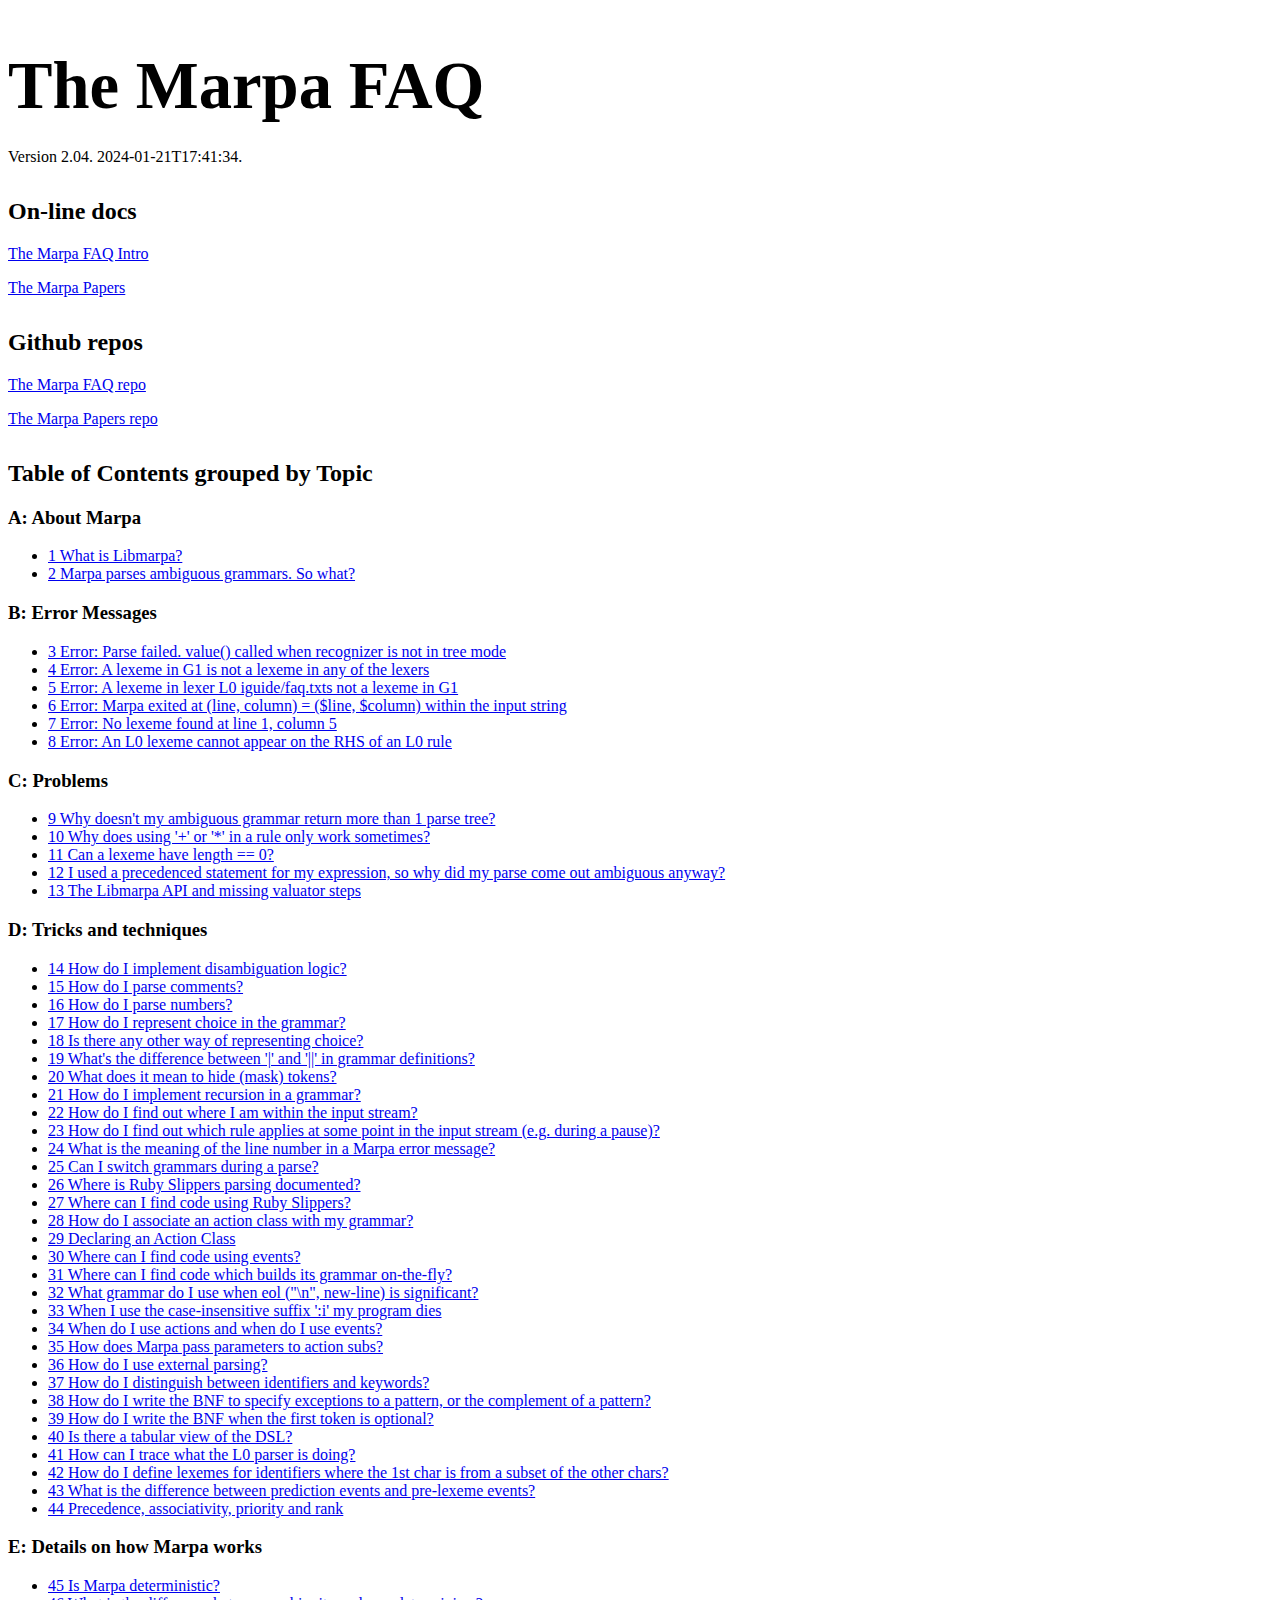
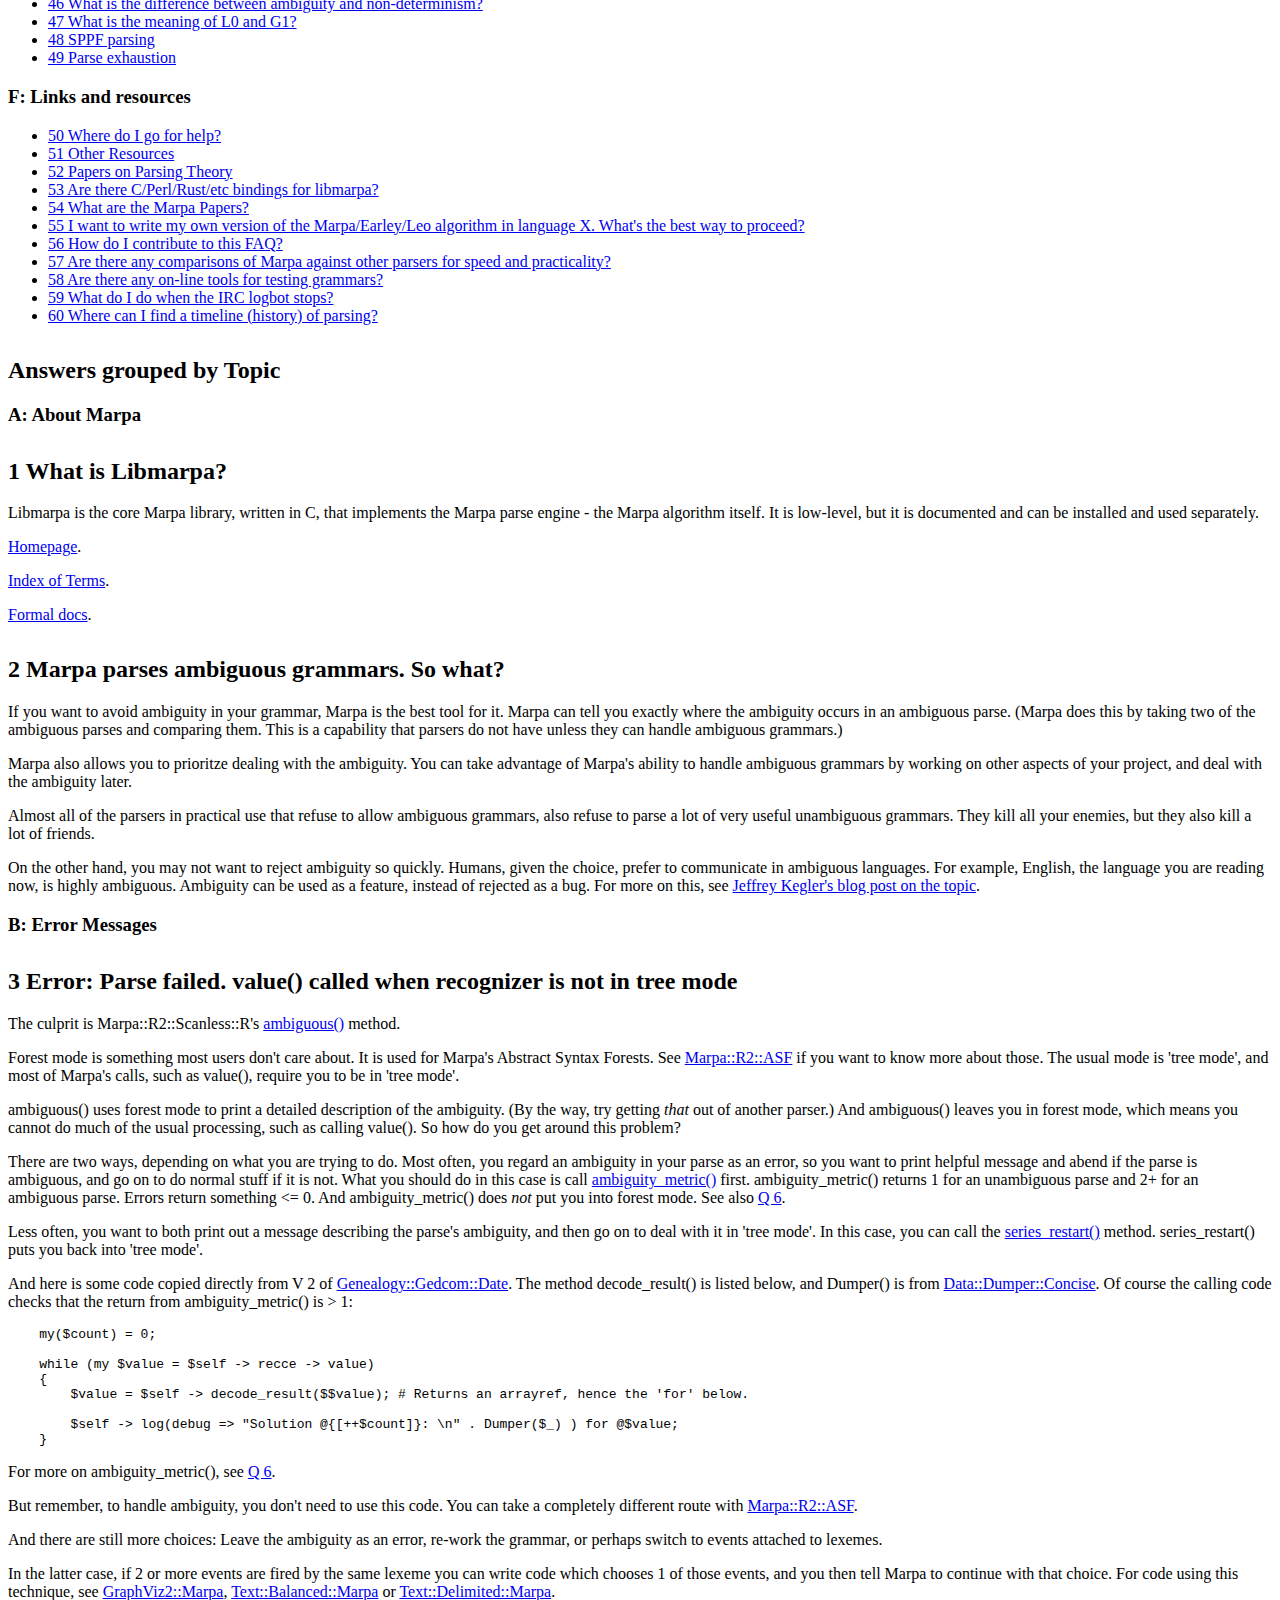
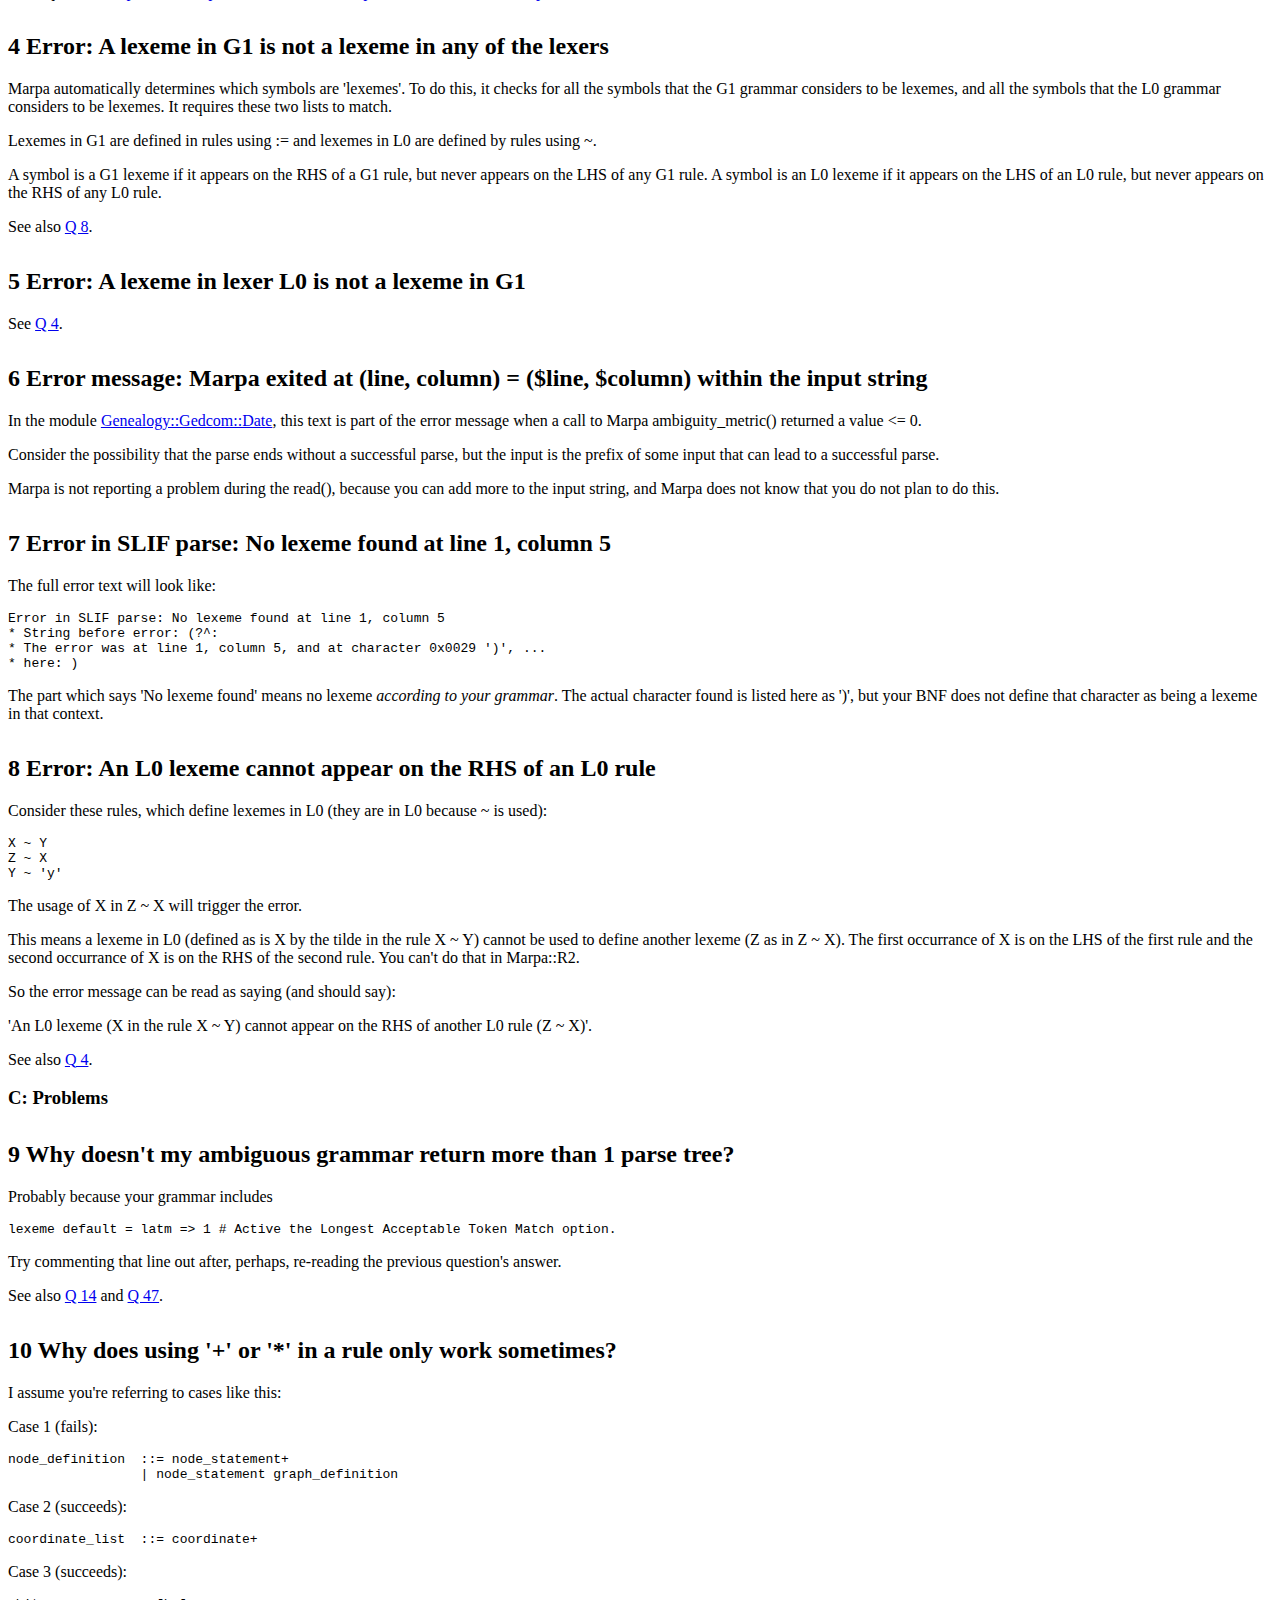
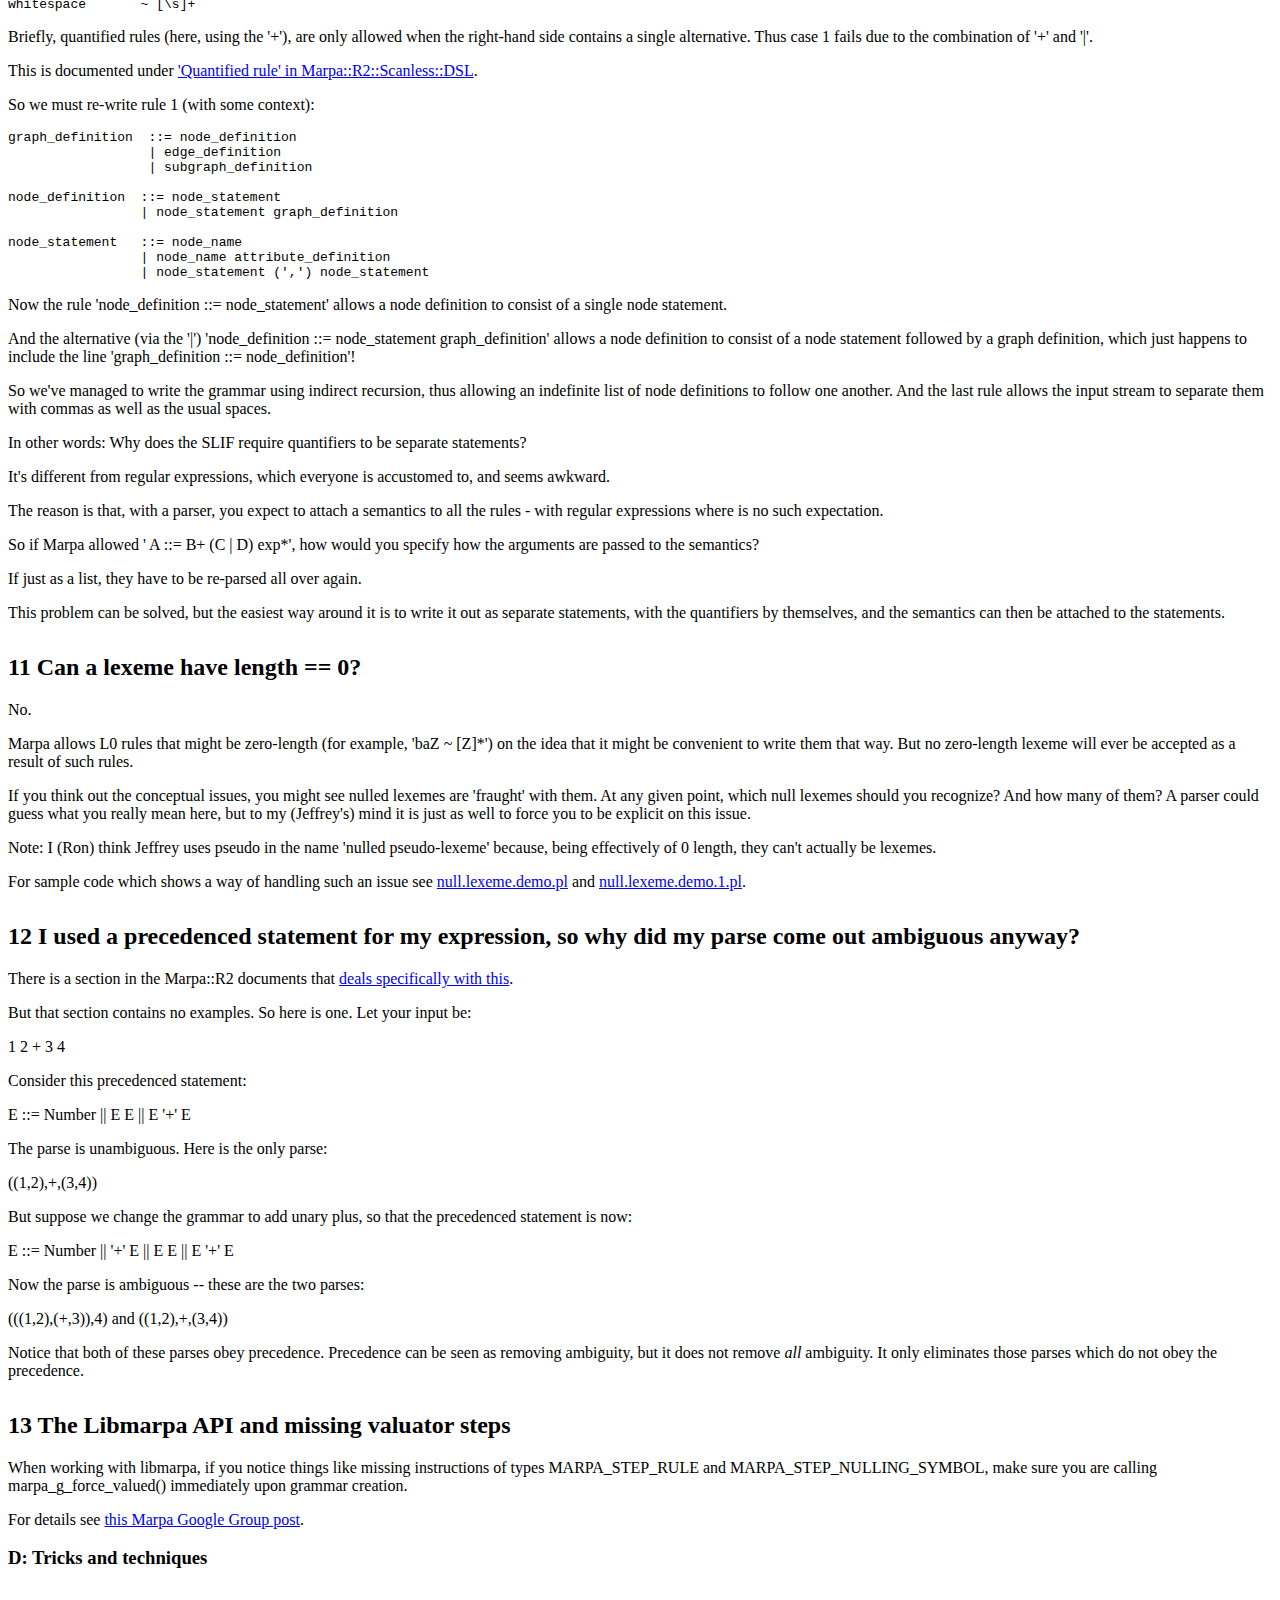
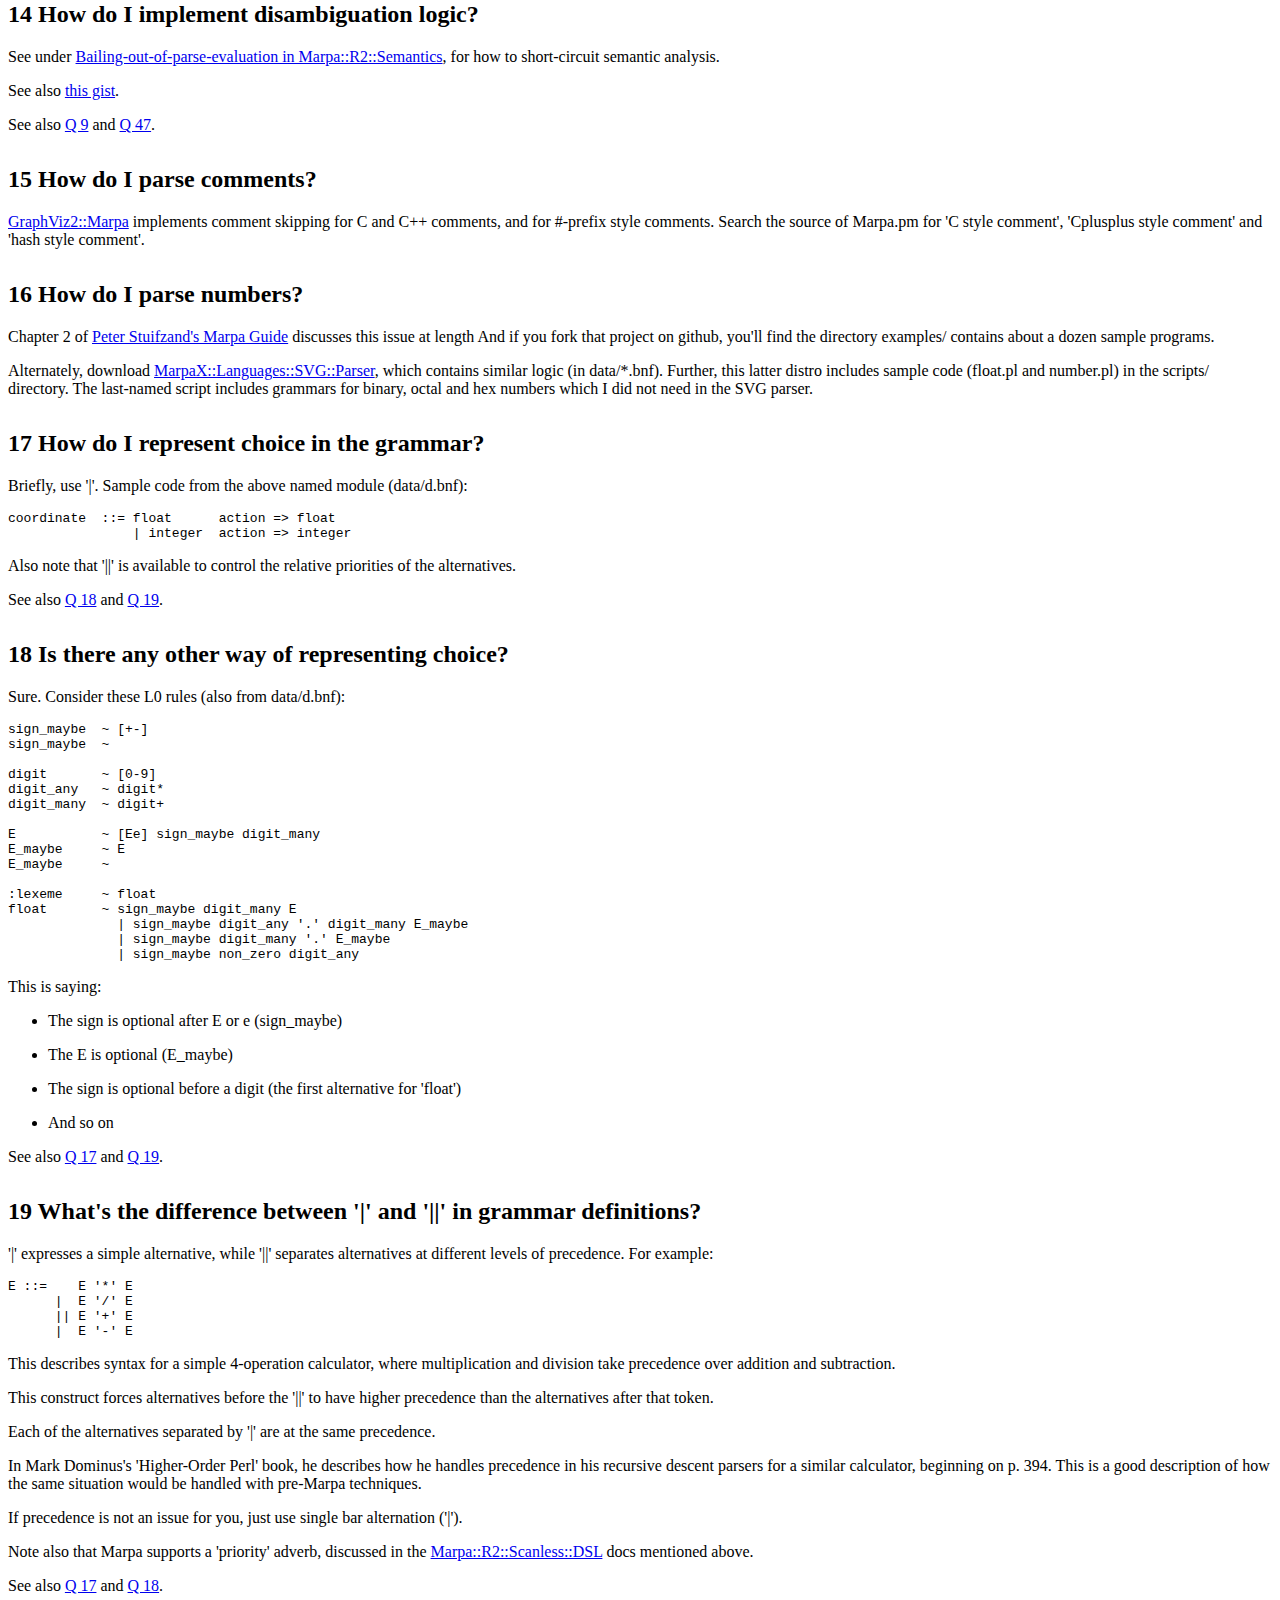
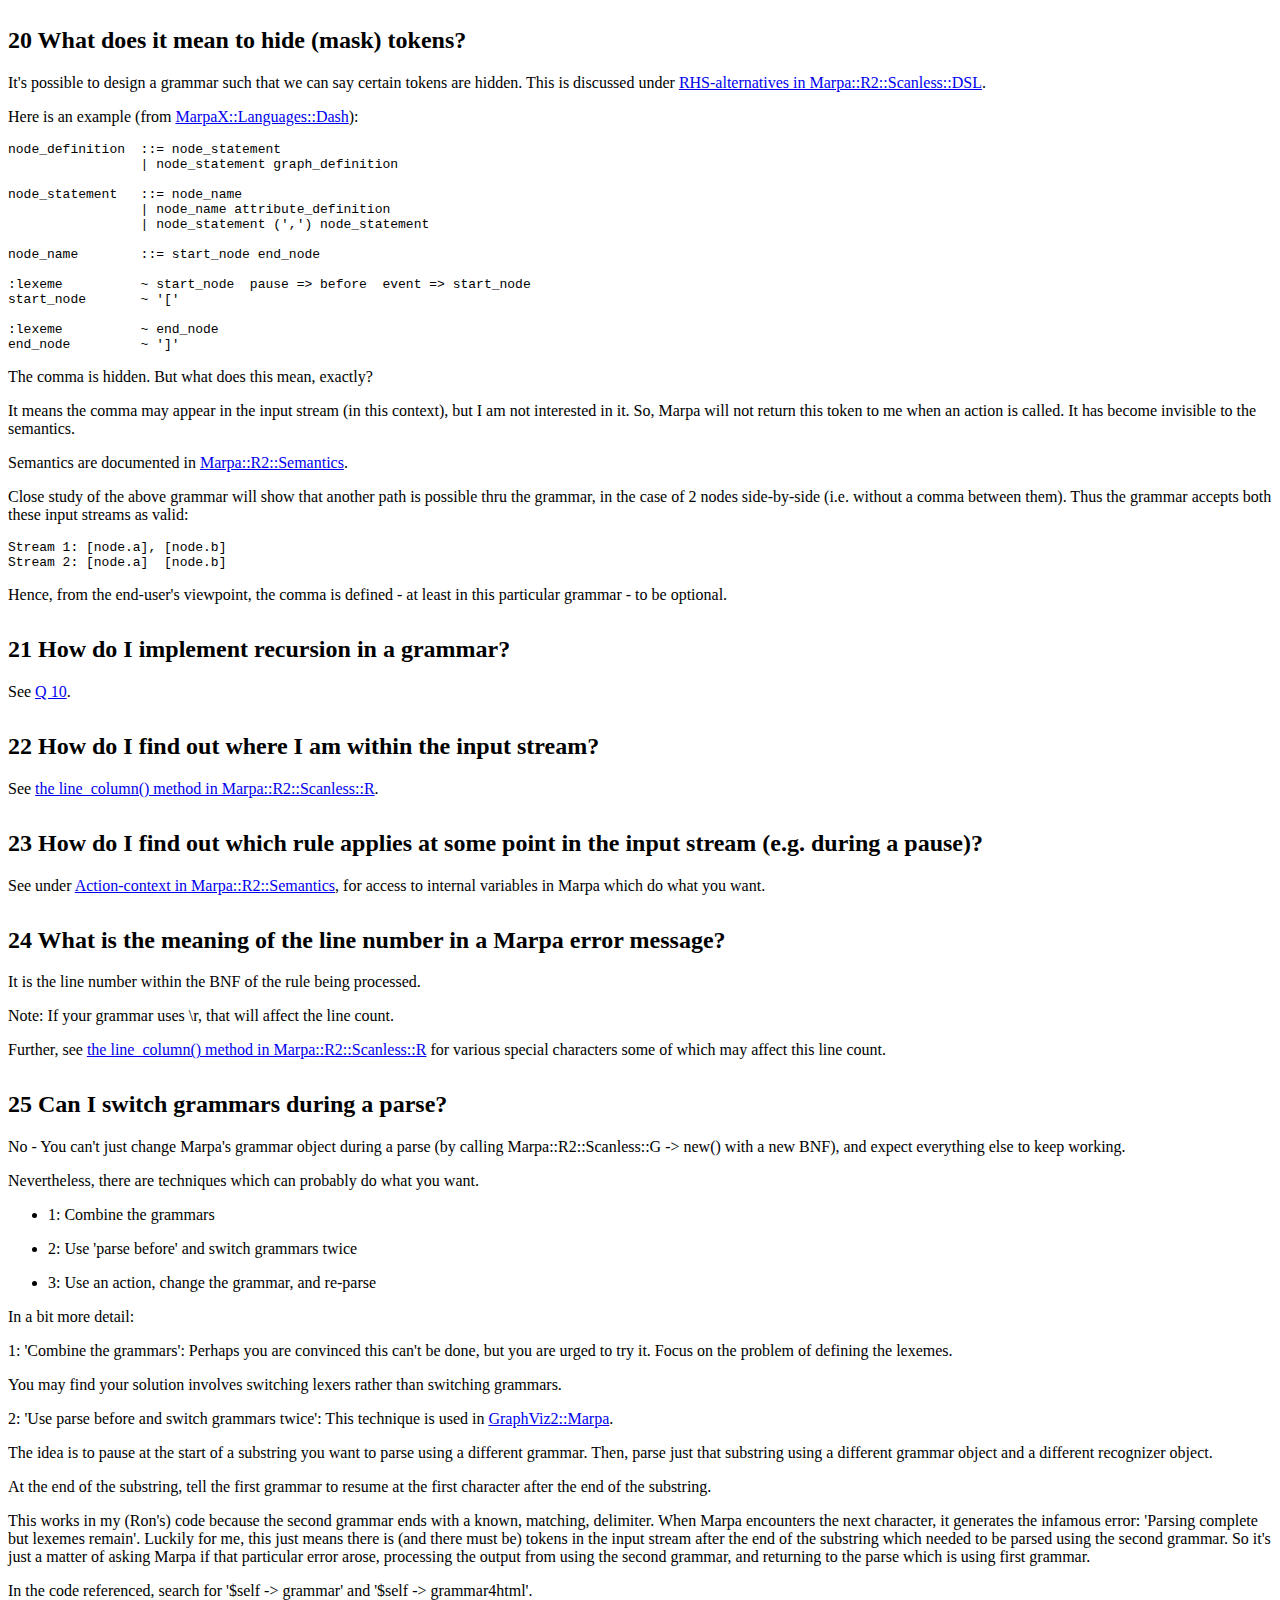
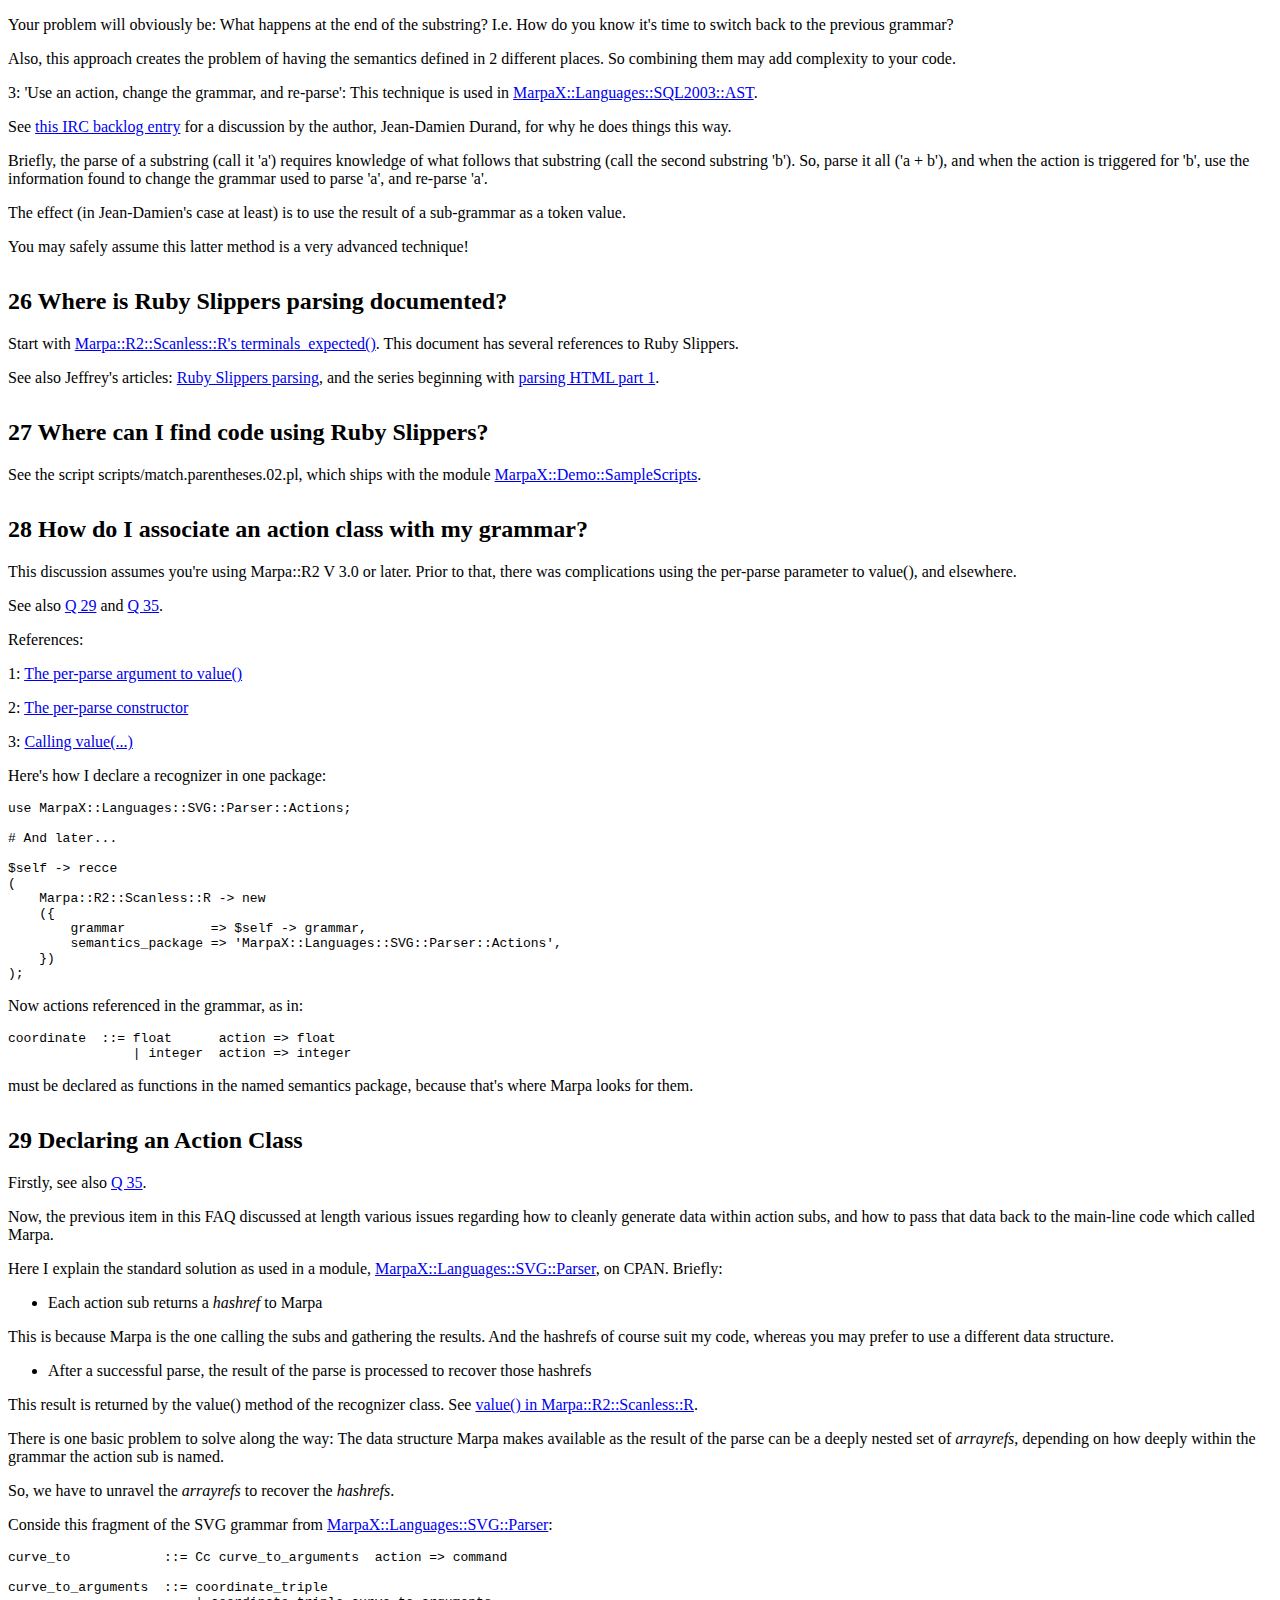
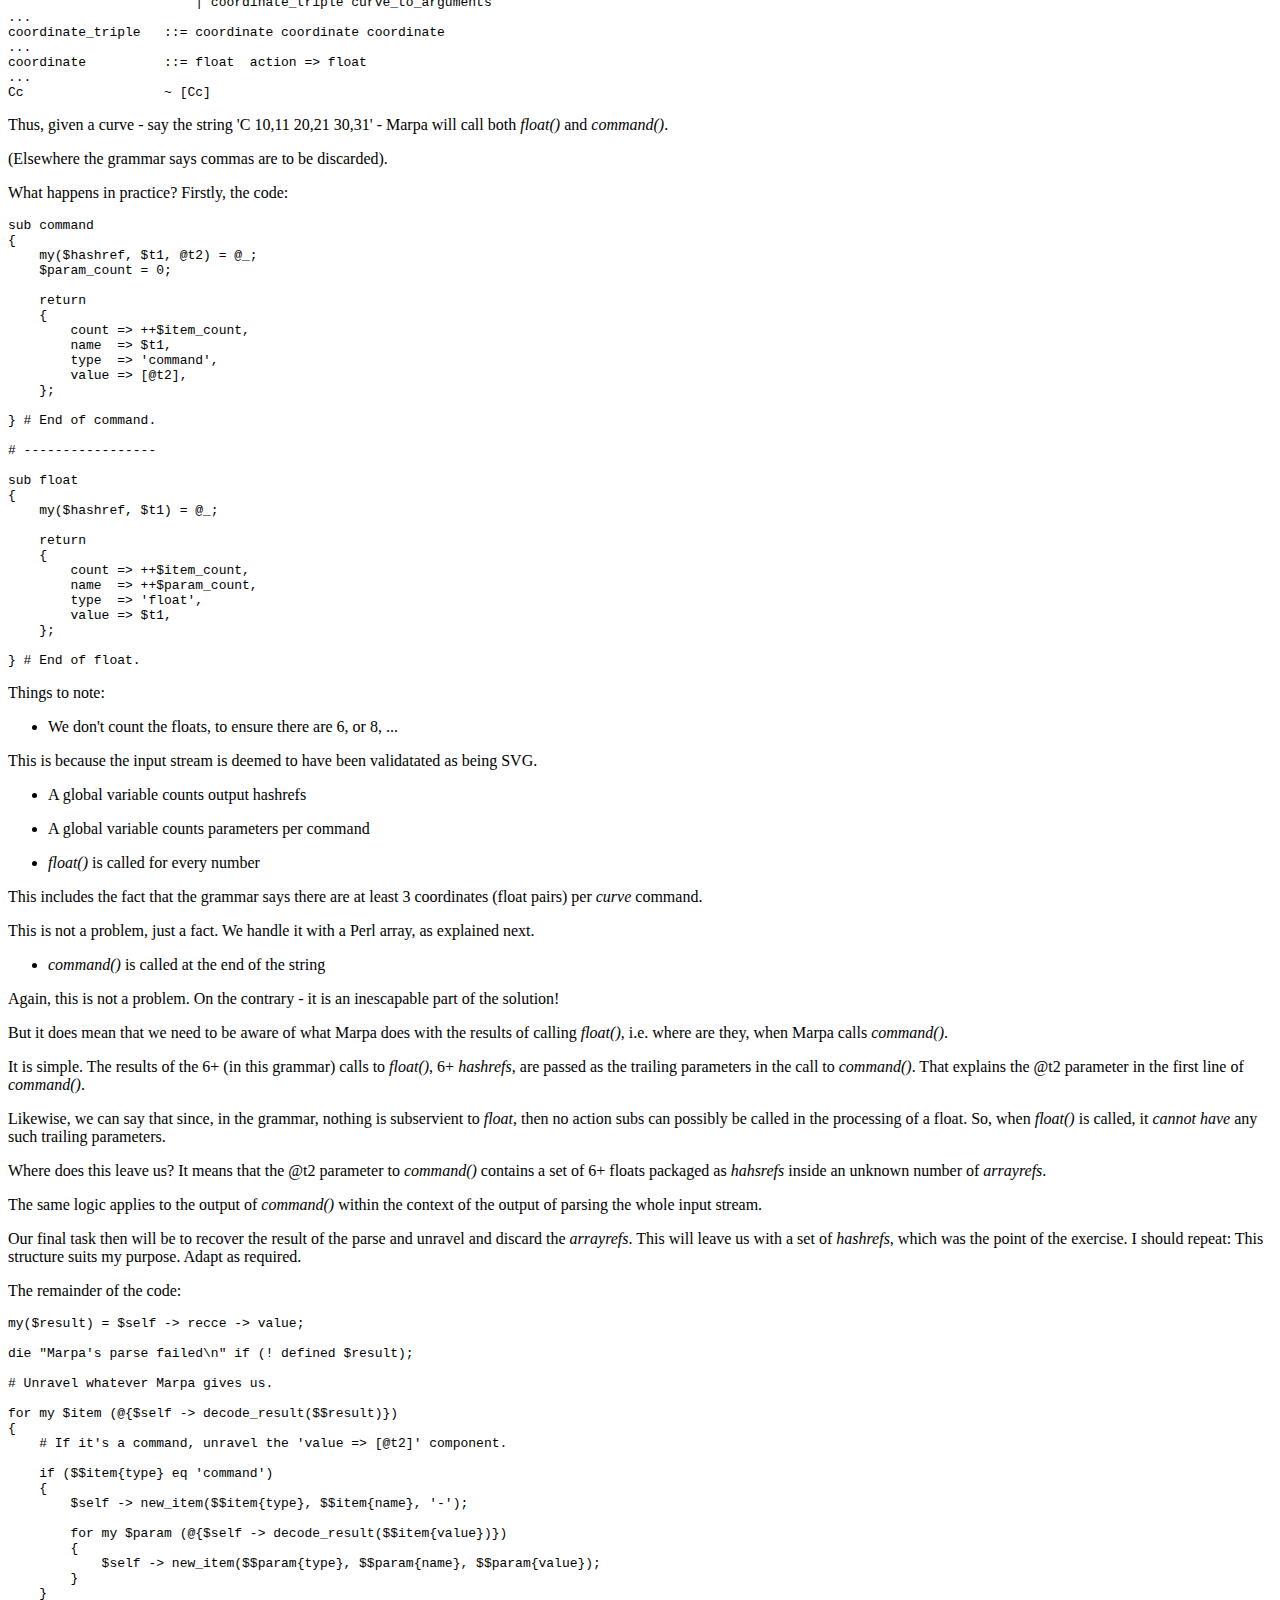
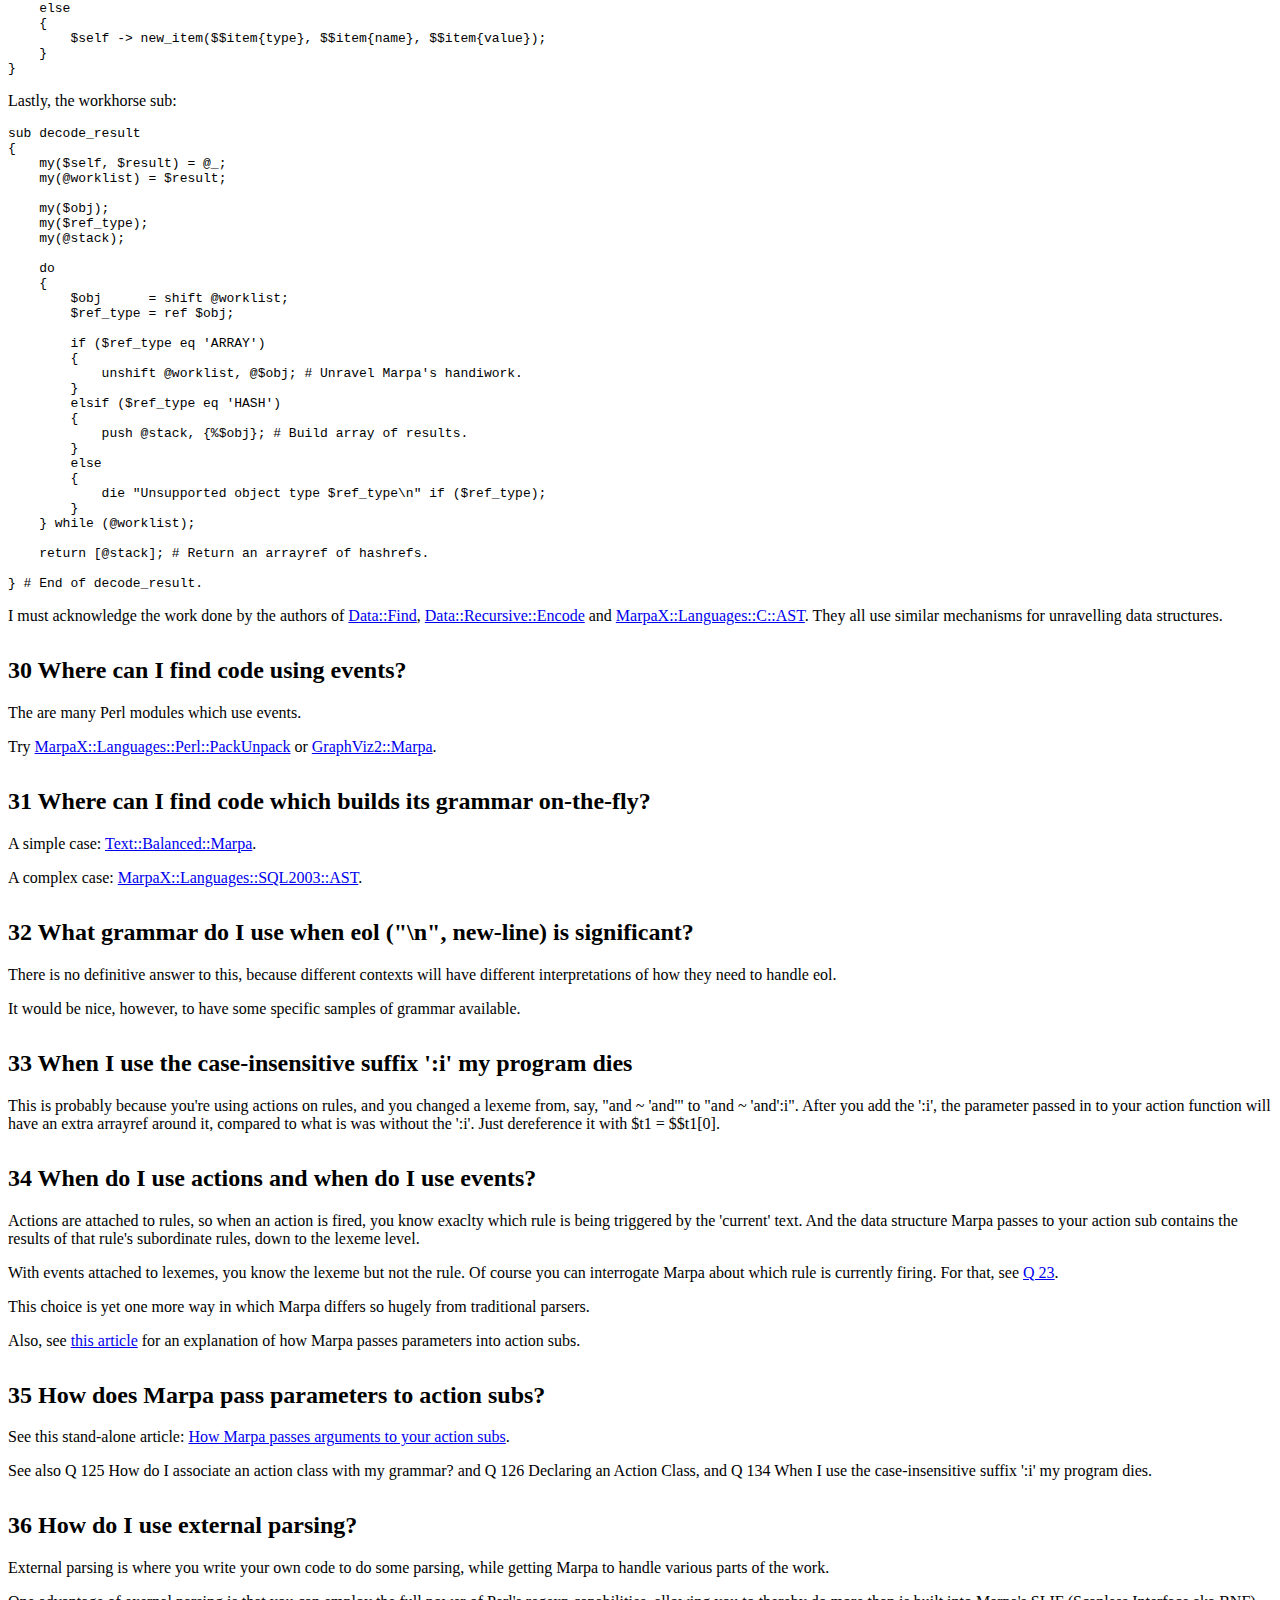
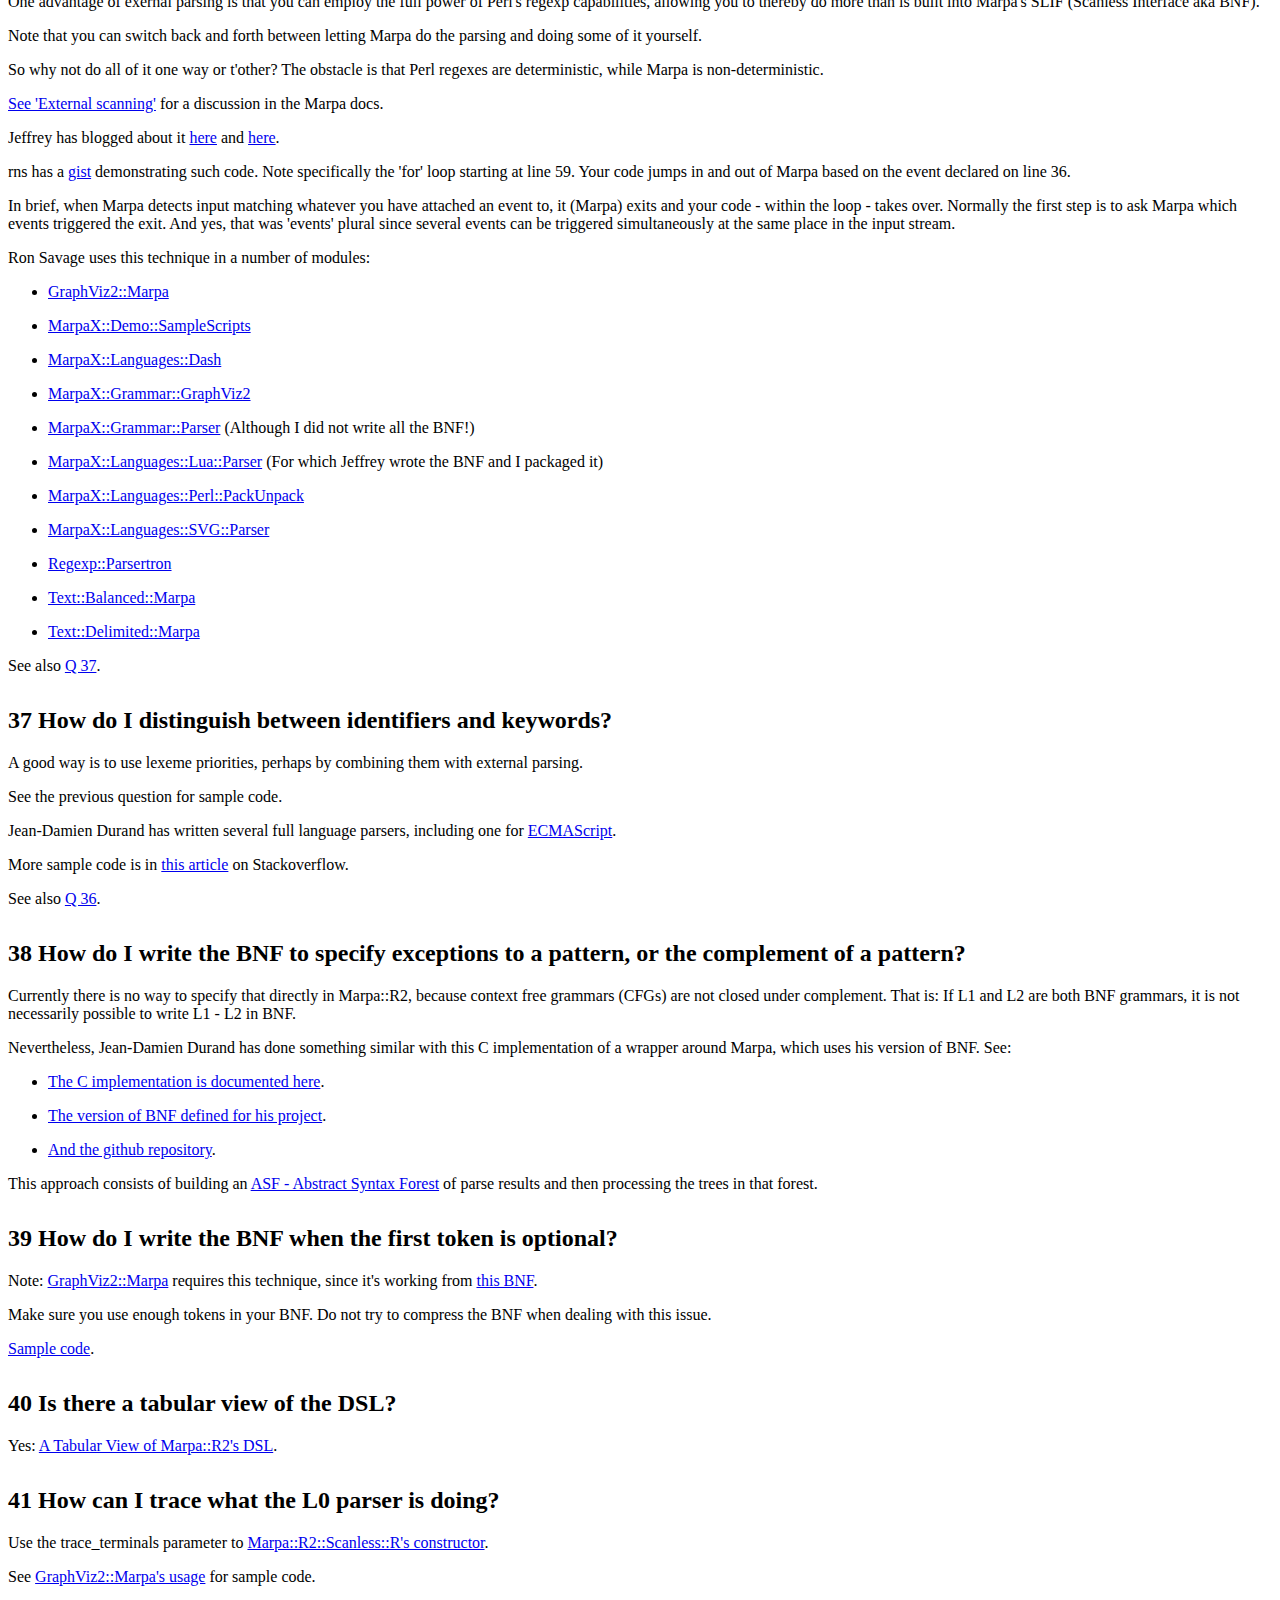
==== commit b72db8a4: "Revise Q on uses of ambiguity" ====
--- a/out/faq.html
+++ b/out/faq.html
@@ -11,7 +11,7 @@
         <div class="offset2 span8">
 <h1>The Marpa FAQ</h1>
 
-<p>Version 2.03. 2024-01-20T11:52:53.</p>
+<p>Version 2.04. 2024-01-21T17:41:34.</p>
 
 <h2>On-line docs</h2>
 
@@ -125,7 +125,8 @@
 
 <h2>1 What is Libmarpa?</h2>
 
-<p>Libmarpa is the core Marpa library, written in C, which implements the Marpa parse engine - the Marpa algorithm itself.
+<p>Libmarpa is the core Marpa library, written in C,
+that implements the Marpa parse engine - the Marpa algorithm itself.
 It is low-level, but it is documented and can be installed and used separately.</p>
 
 <p><a href="https://jeffreykegler.github.io/Marpa-web-site/libmarpa.html">Homepage</a>.</p>
@@ -138,17 +139,22 @@
 
 <h2>2 Marpa parses ambiguous grammars. So what?</h2>
 
-<p>If want to avoid ambiguity in your grammar, Marpa is the best tool for
-it. Others parsers refuse to allow ambiguous grammars, do not issue
-a message pointing out the ambiguity, and exclude a lot of useful
-unambiguous grammars. They kill all your enemies, but they kill a lot
-more friends.</p>
-
-<p>Marpa gives you a choice. You can keep working on other aspects of your
-grammar's project, and deal with the ambiguity later. But Marpa can also
-tell you exactly where the ambiguity occurs in an ambiguous parse. (Marpa
-does this by taking two of the ambiguous parses and comparing them --
-a capability parsers which don't handle ambiguous grammars do not have.)</p>
+<p>If you want to avoid ambiguity in your grammar,
+Marpa is the best tool for it.
+Marpa can tell you exactly where the ambiguity occurs in an ambiguous parse.
+(Marpa does this by taking two of the ambiguous parses and comparing them.
+This is a capability that parsers do not have
+unless they can handle ambiguous grammars.)</p>
+
+<p>Marpa also allows you to prioritze dealing with the ambiguity.
+You can take advantage of Marpa's ability to handle ambiguous grammars
+by working on other aspects of your project,
+and deal with the ambiguity later.</p>
+
+<p>Almost all of the parsers in practical use
+that refuse to allow ambiguous grammars,
+also refuse to parse a lot of very useful unambiguous grammars.
+They kill all your enemies, but they also kill a lot of friends.</p>
 
 <p>On the other hand, you may not want to reject ambiguity so
 quickly. Humans, given the choice, prefer to communicate in ambiguous
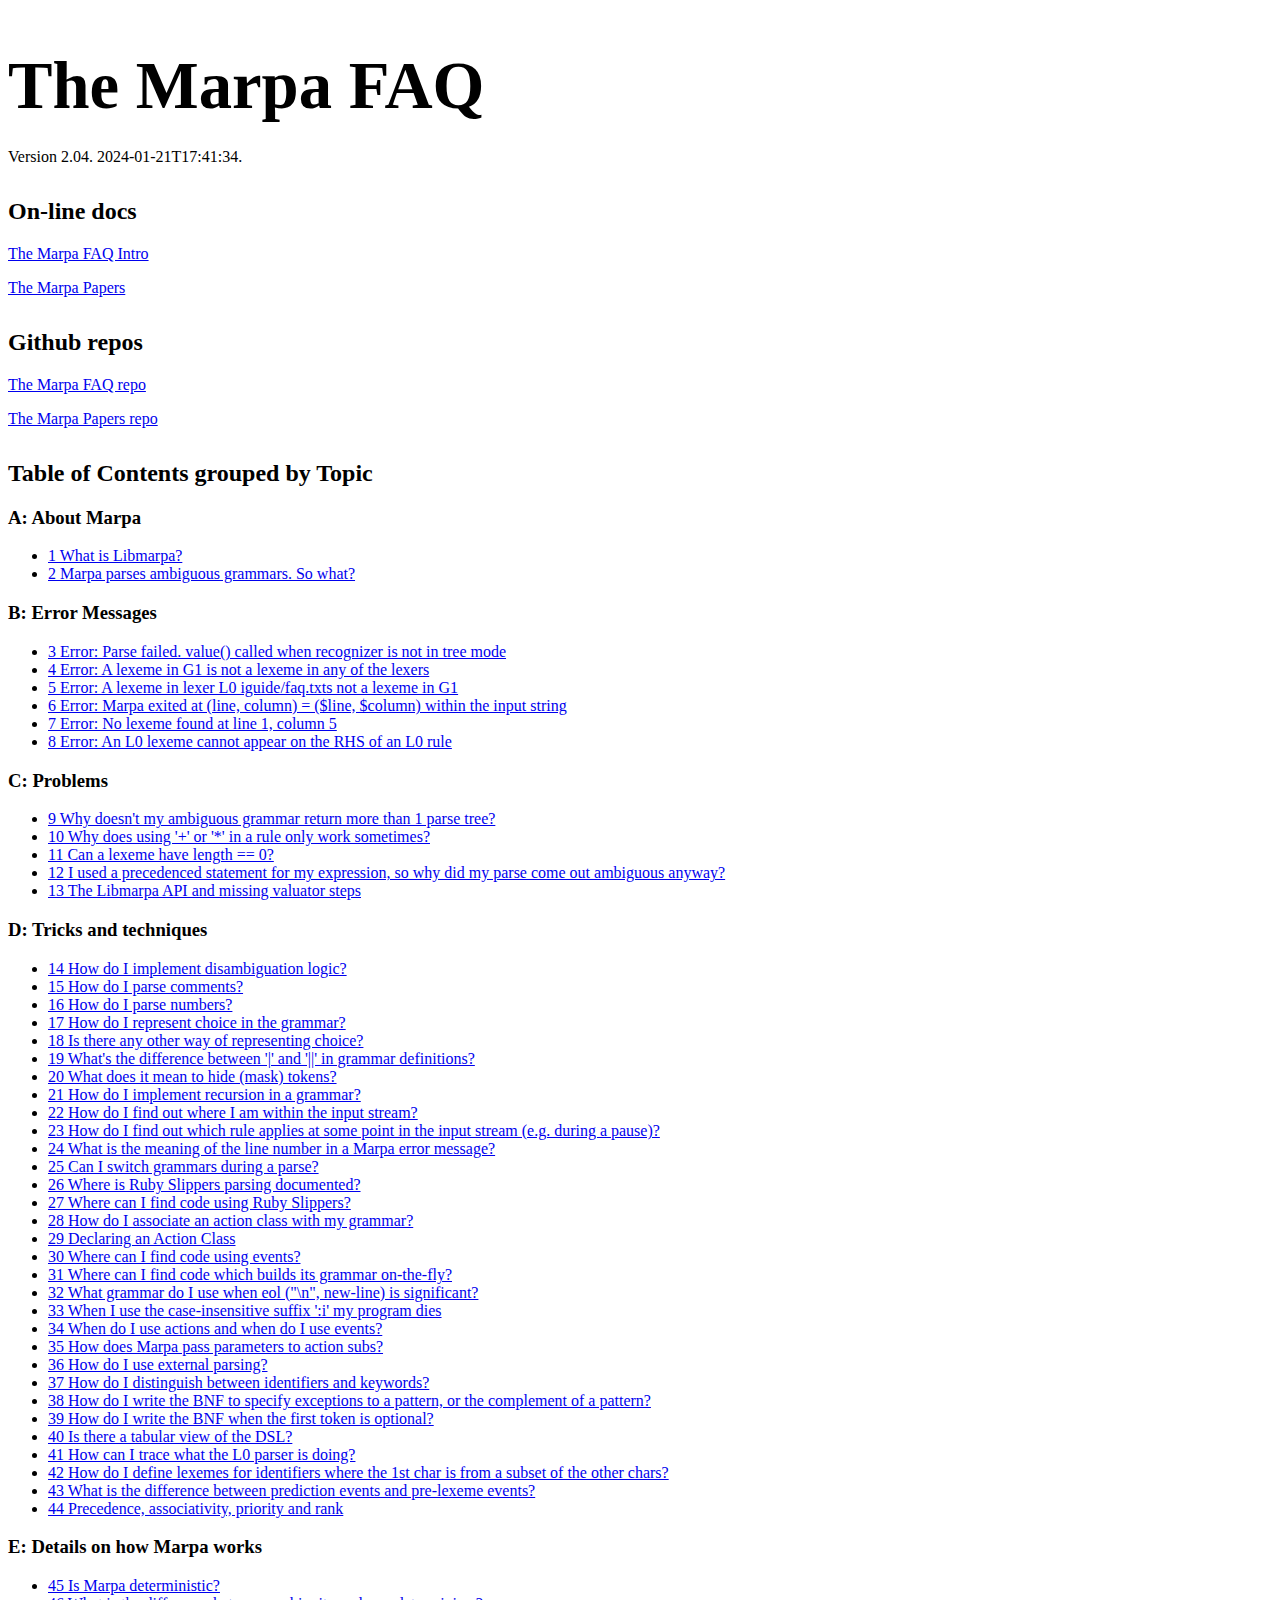
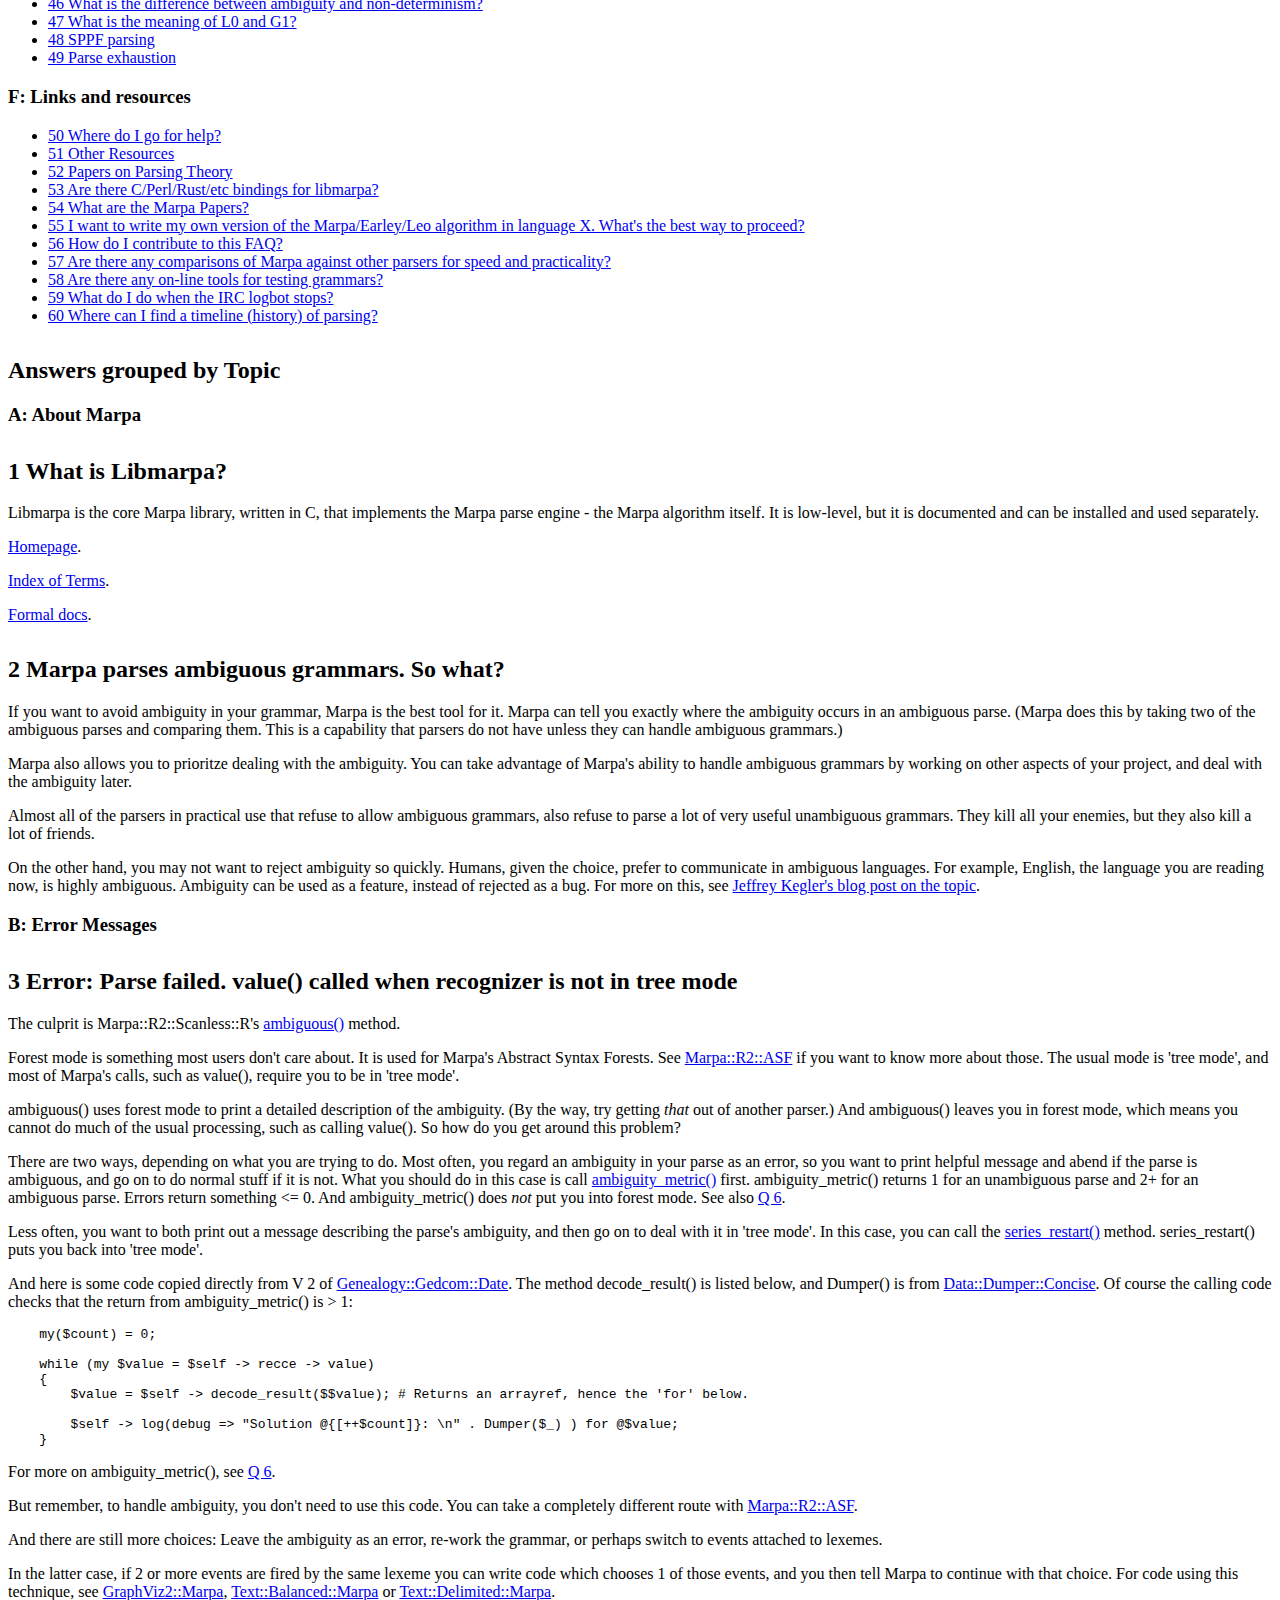
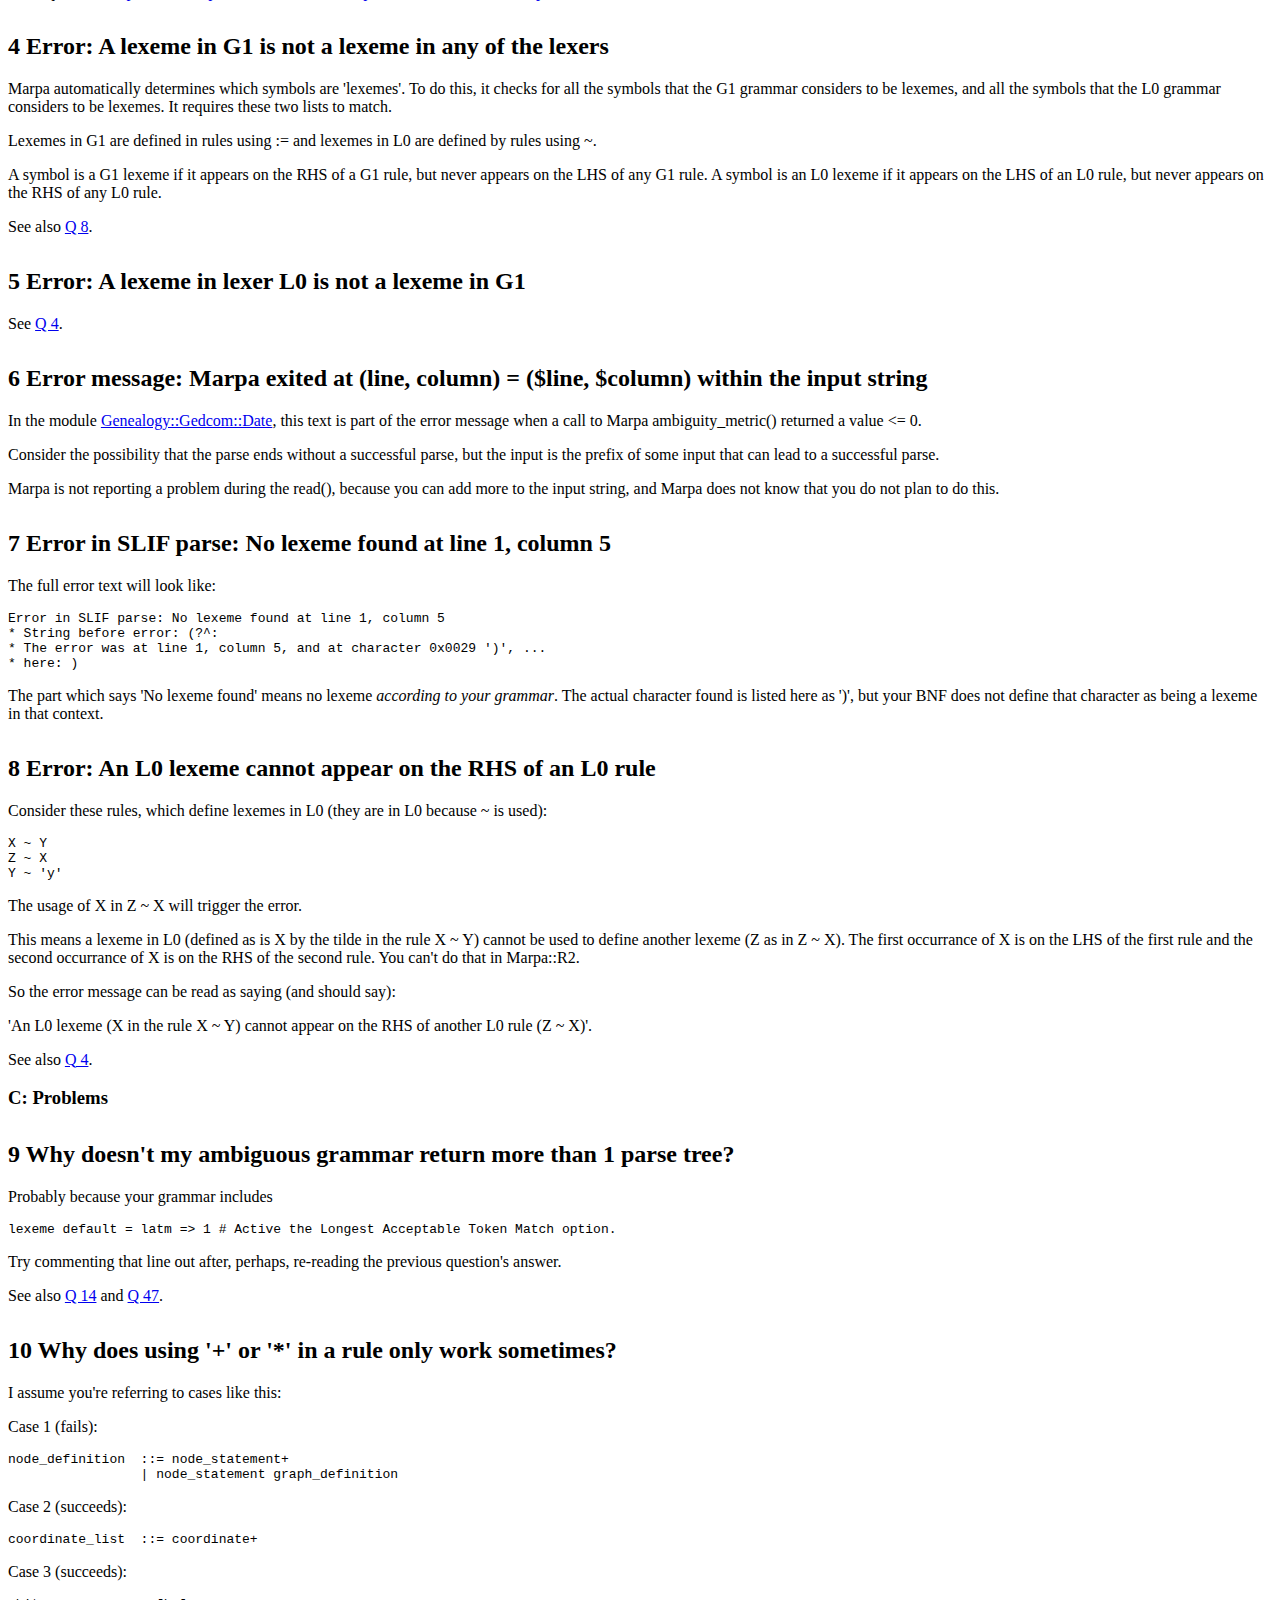
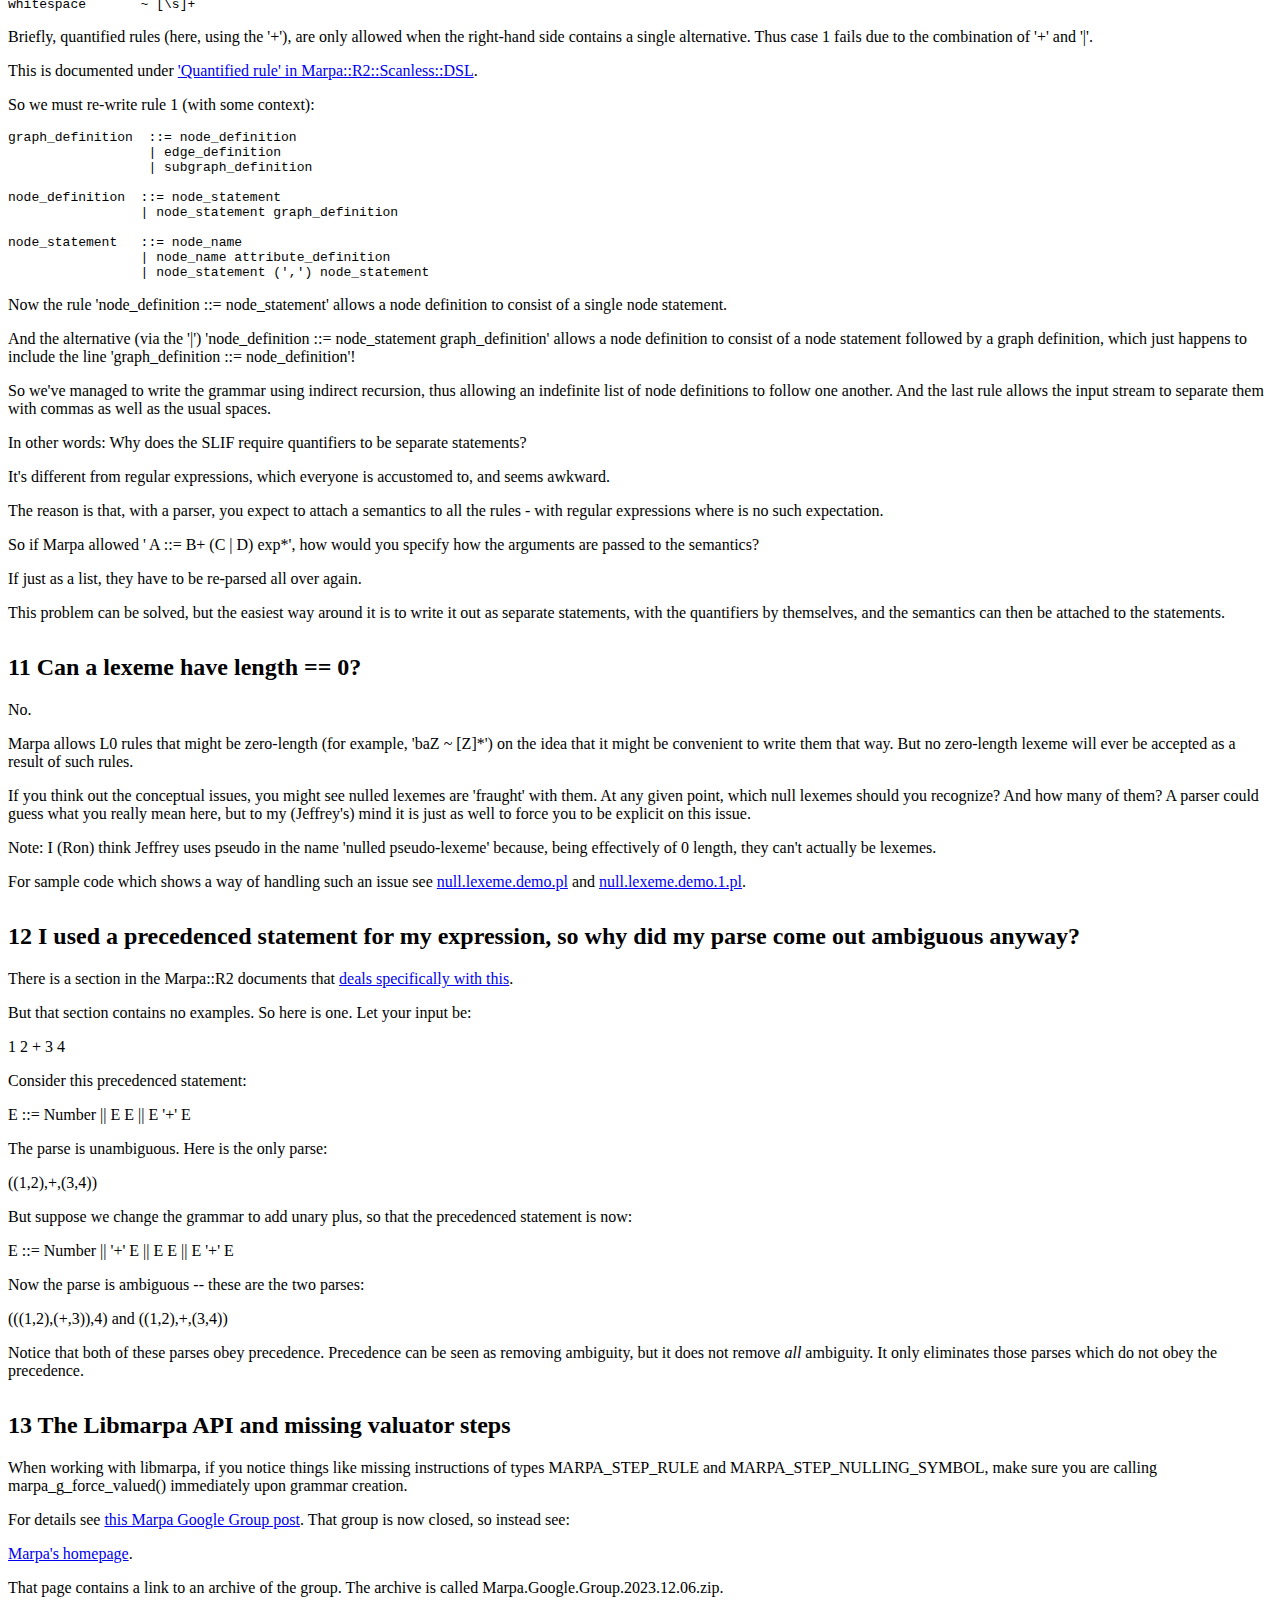
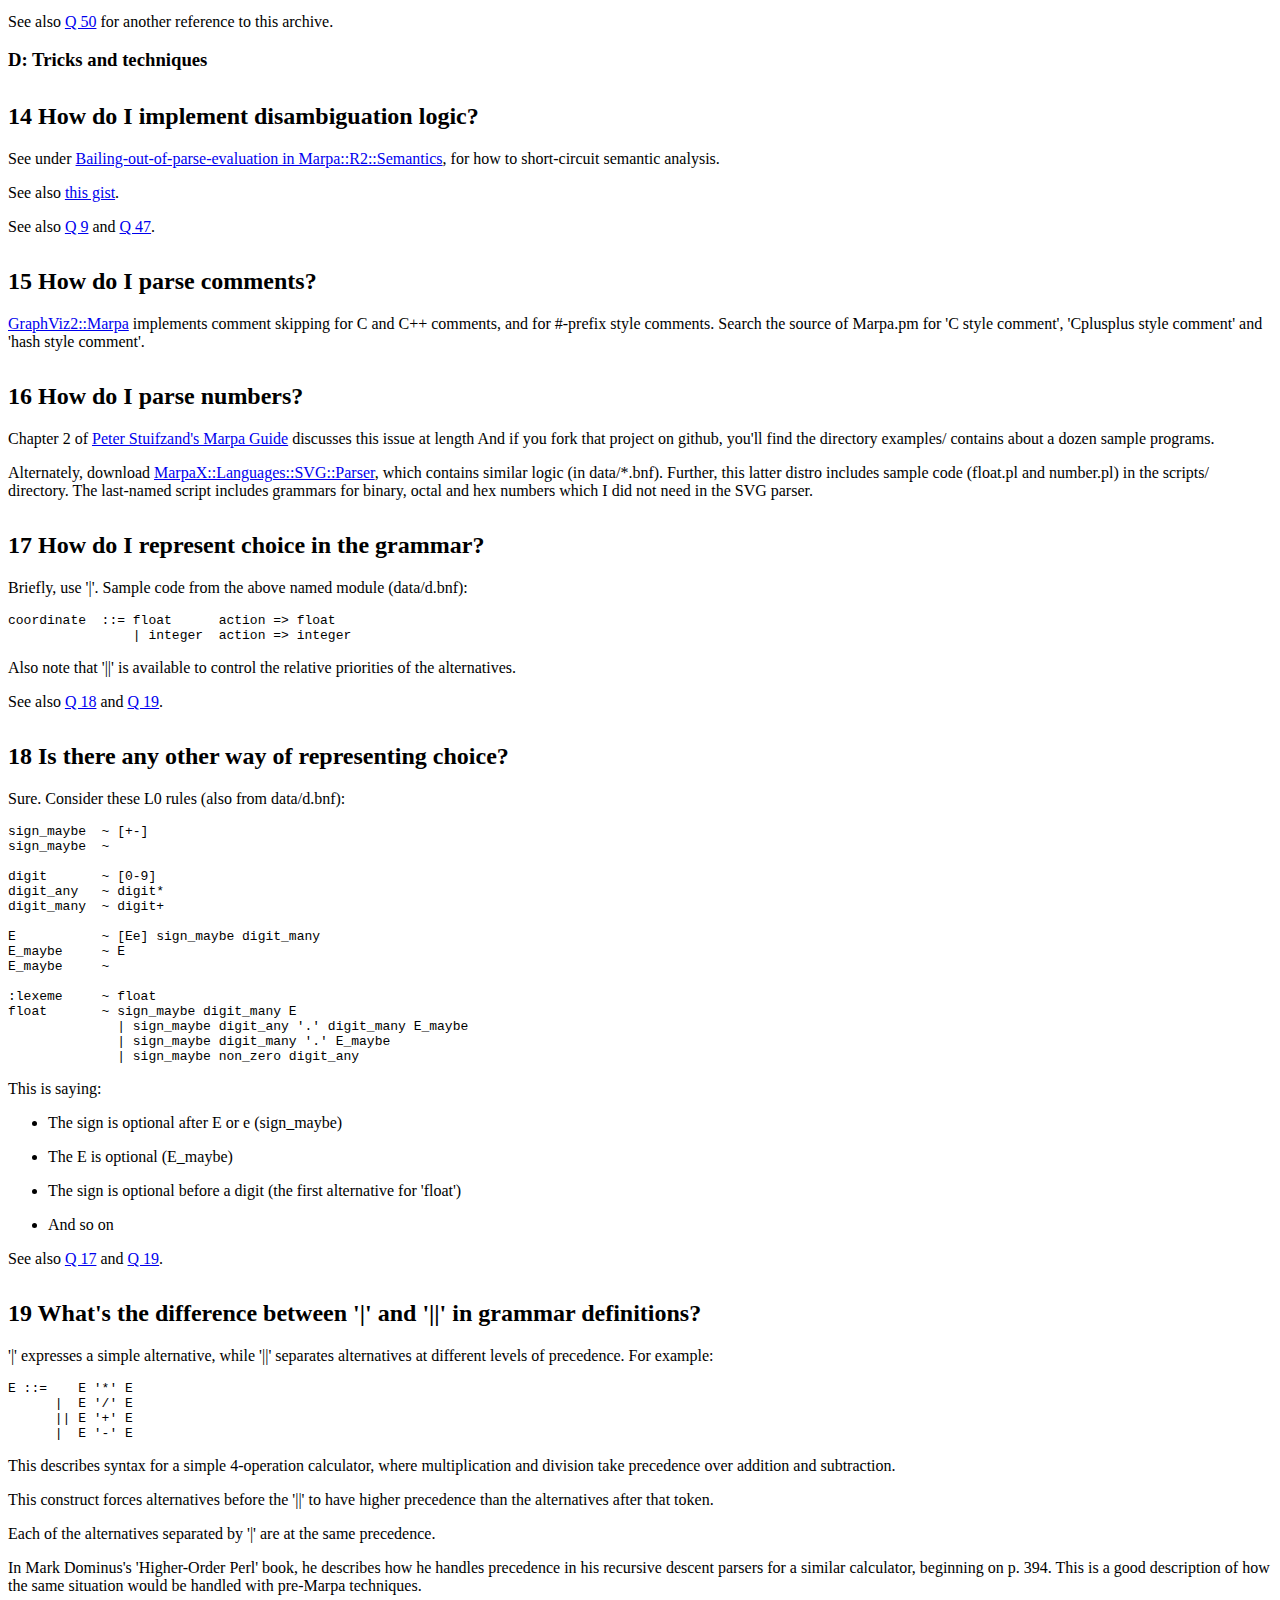
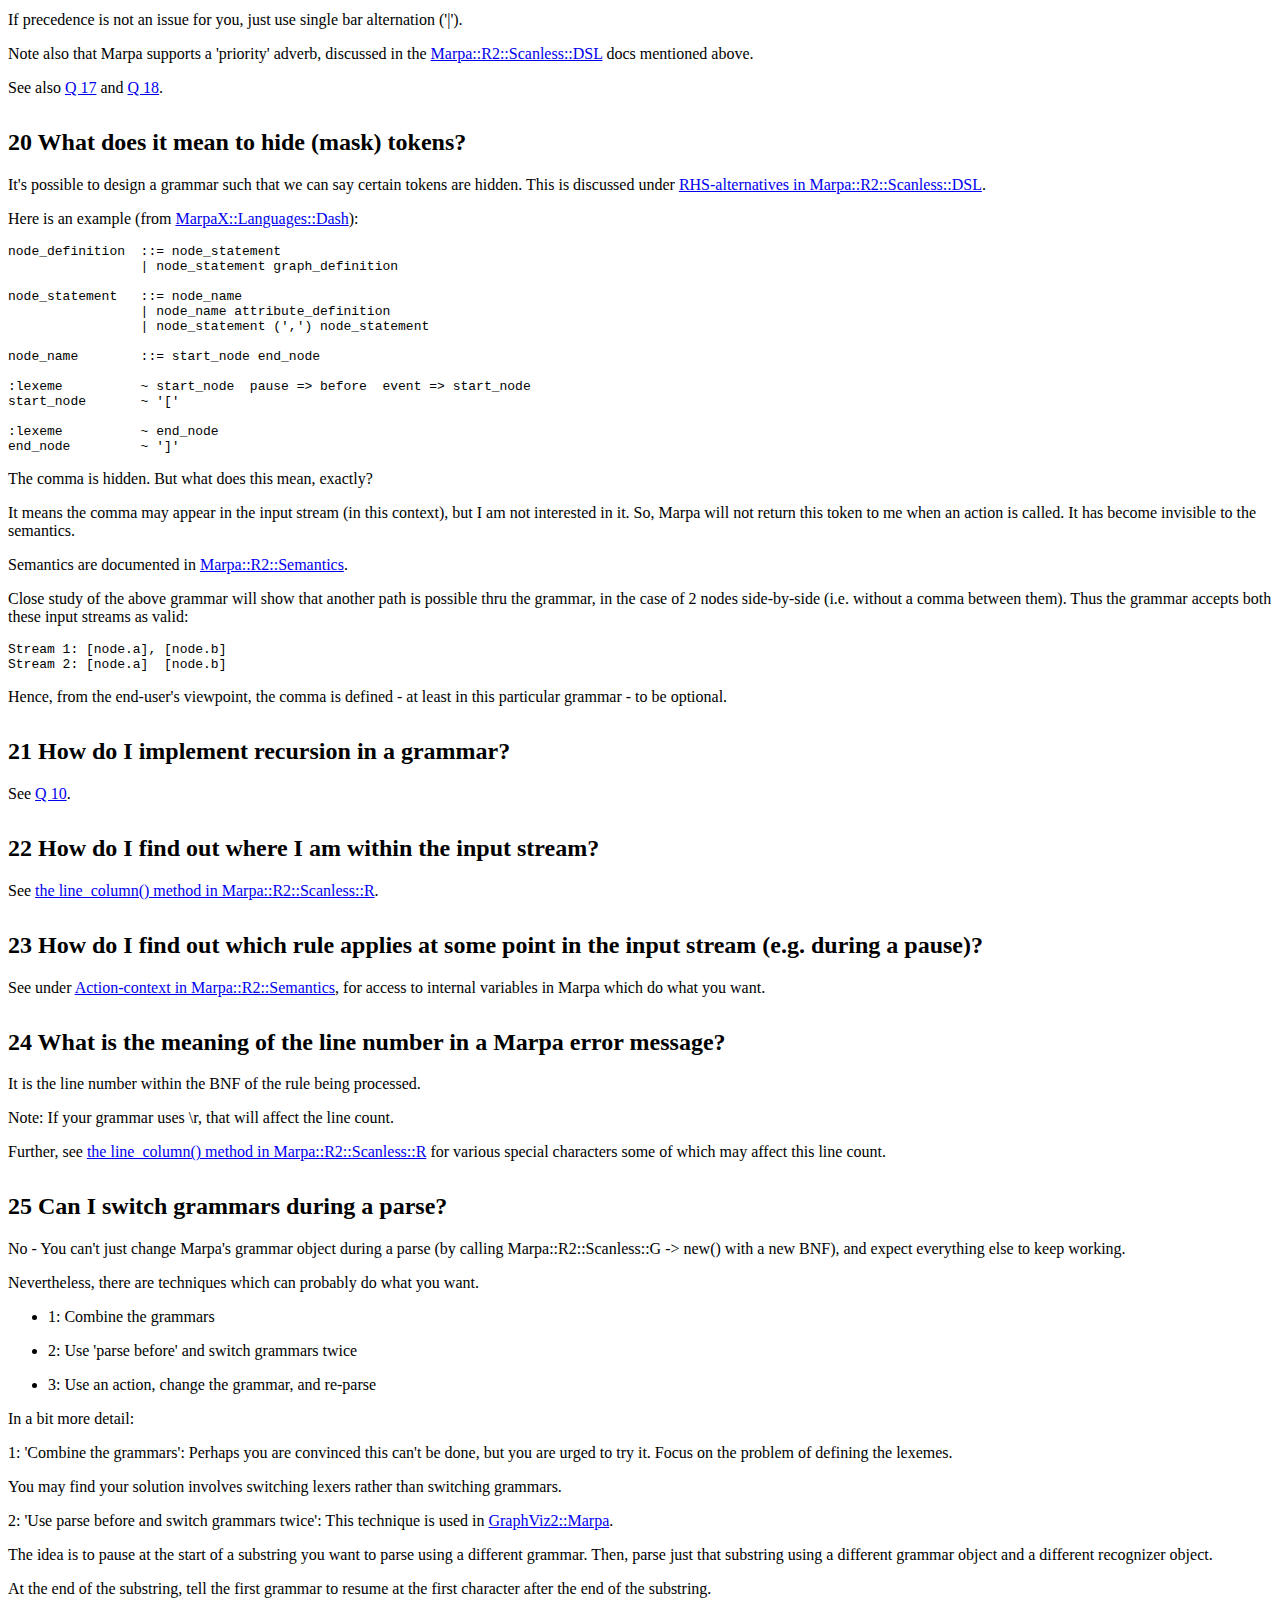
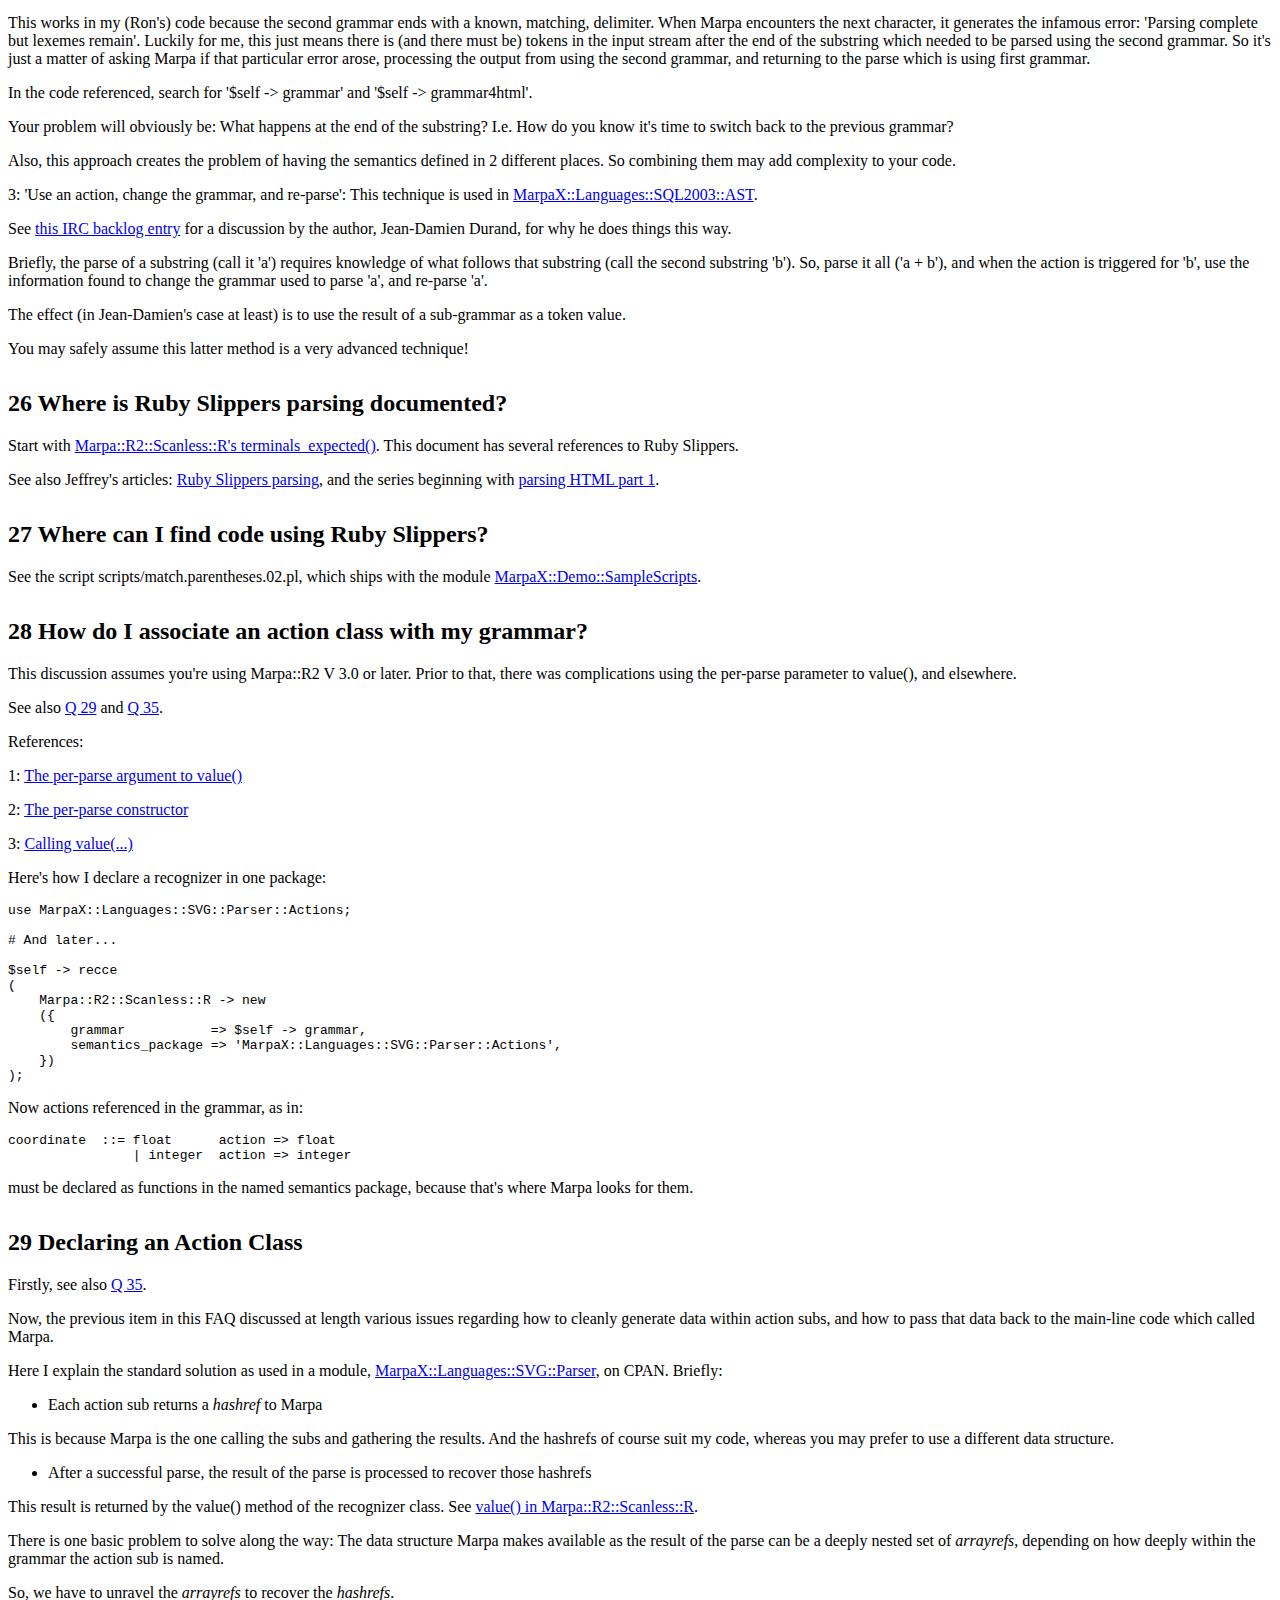
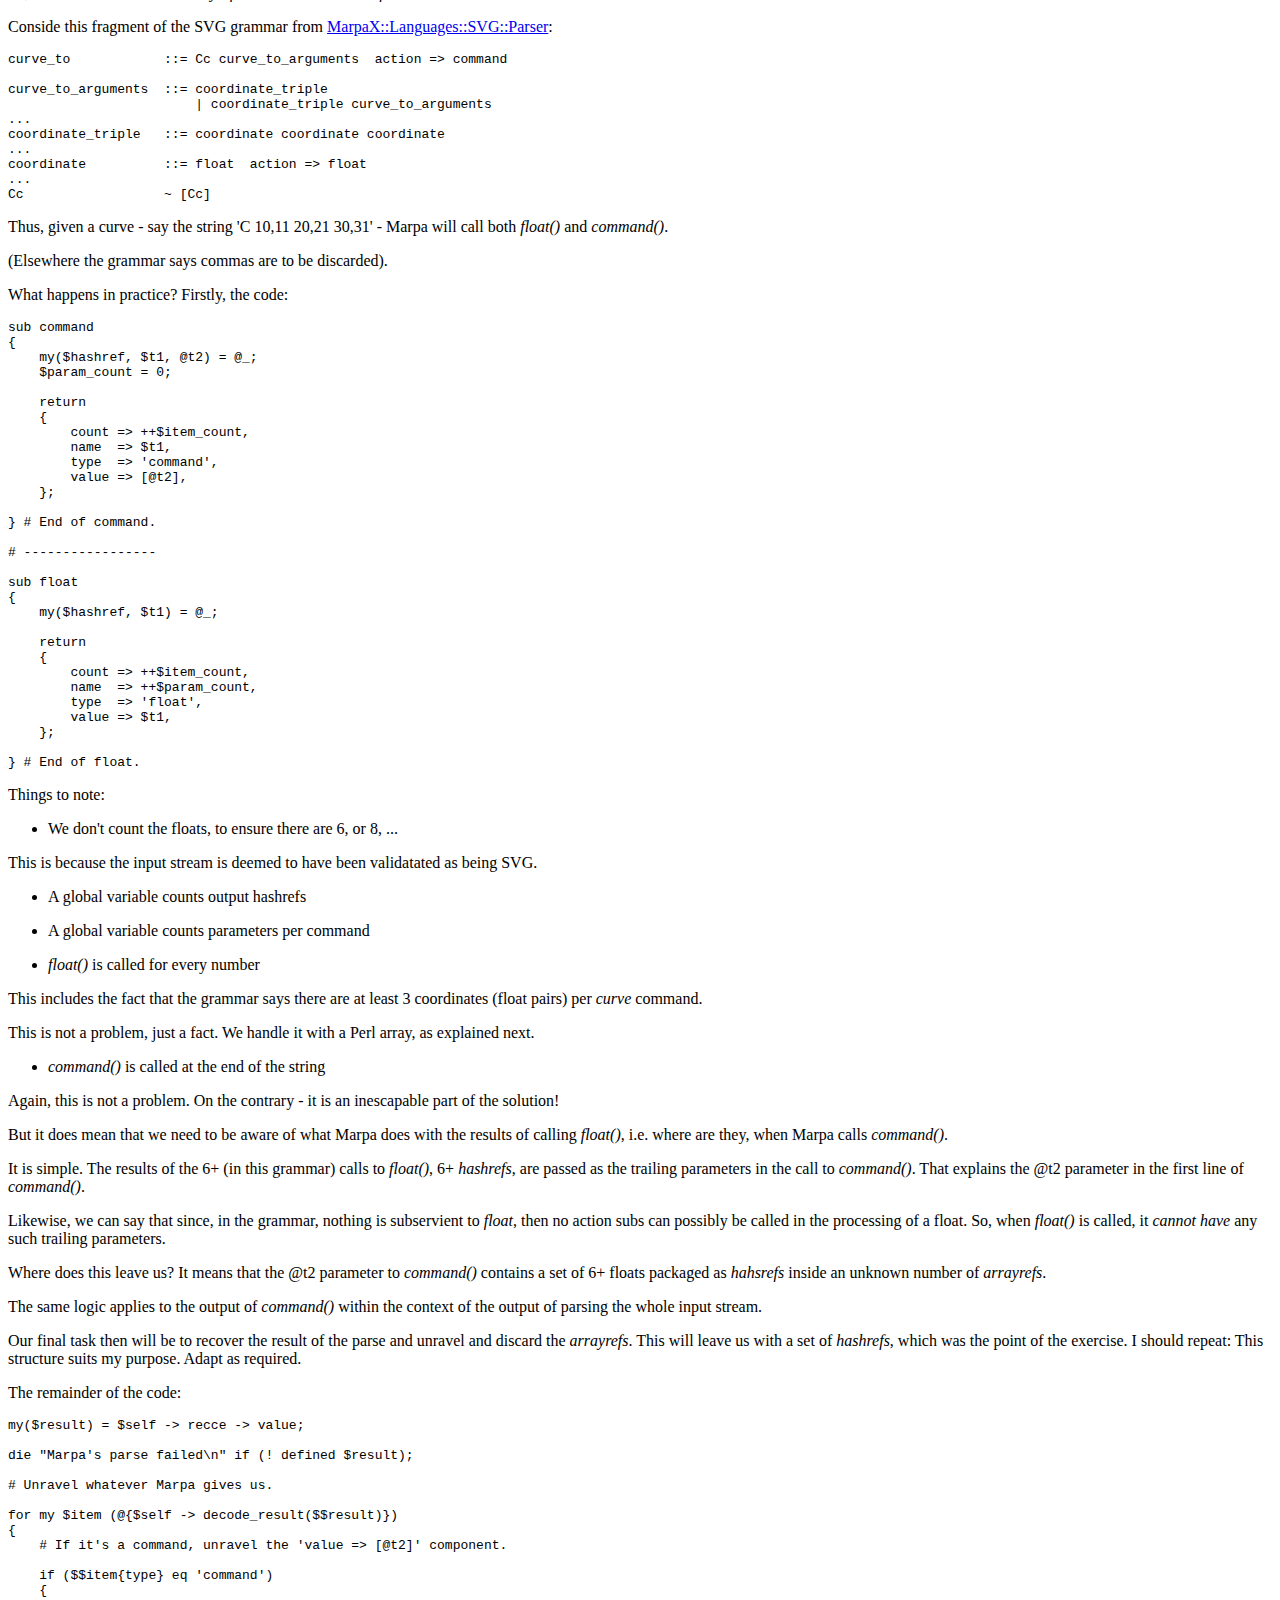
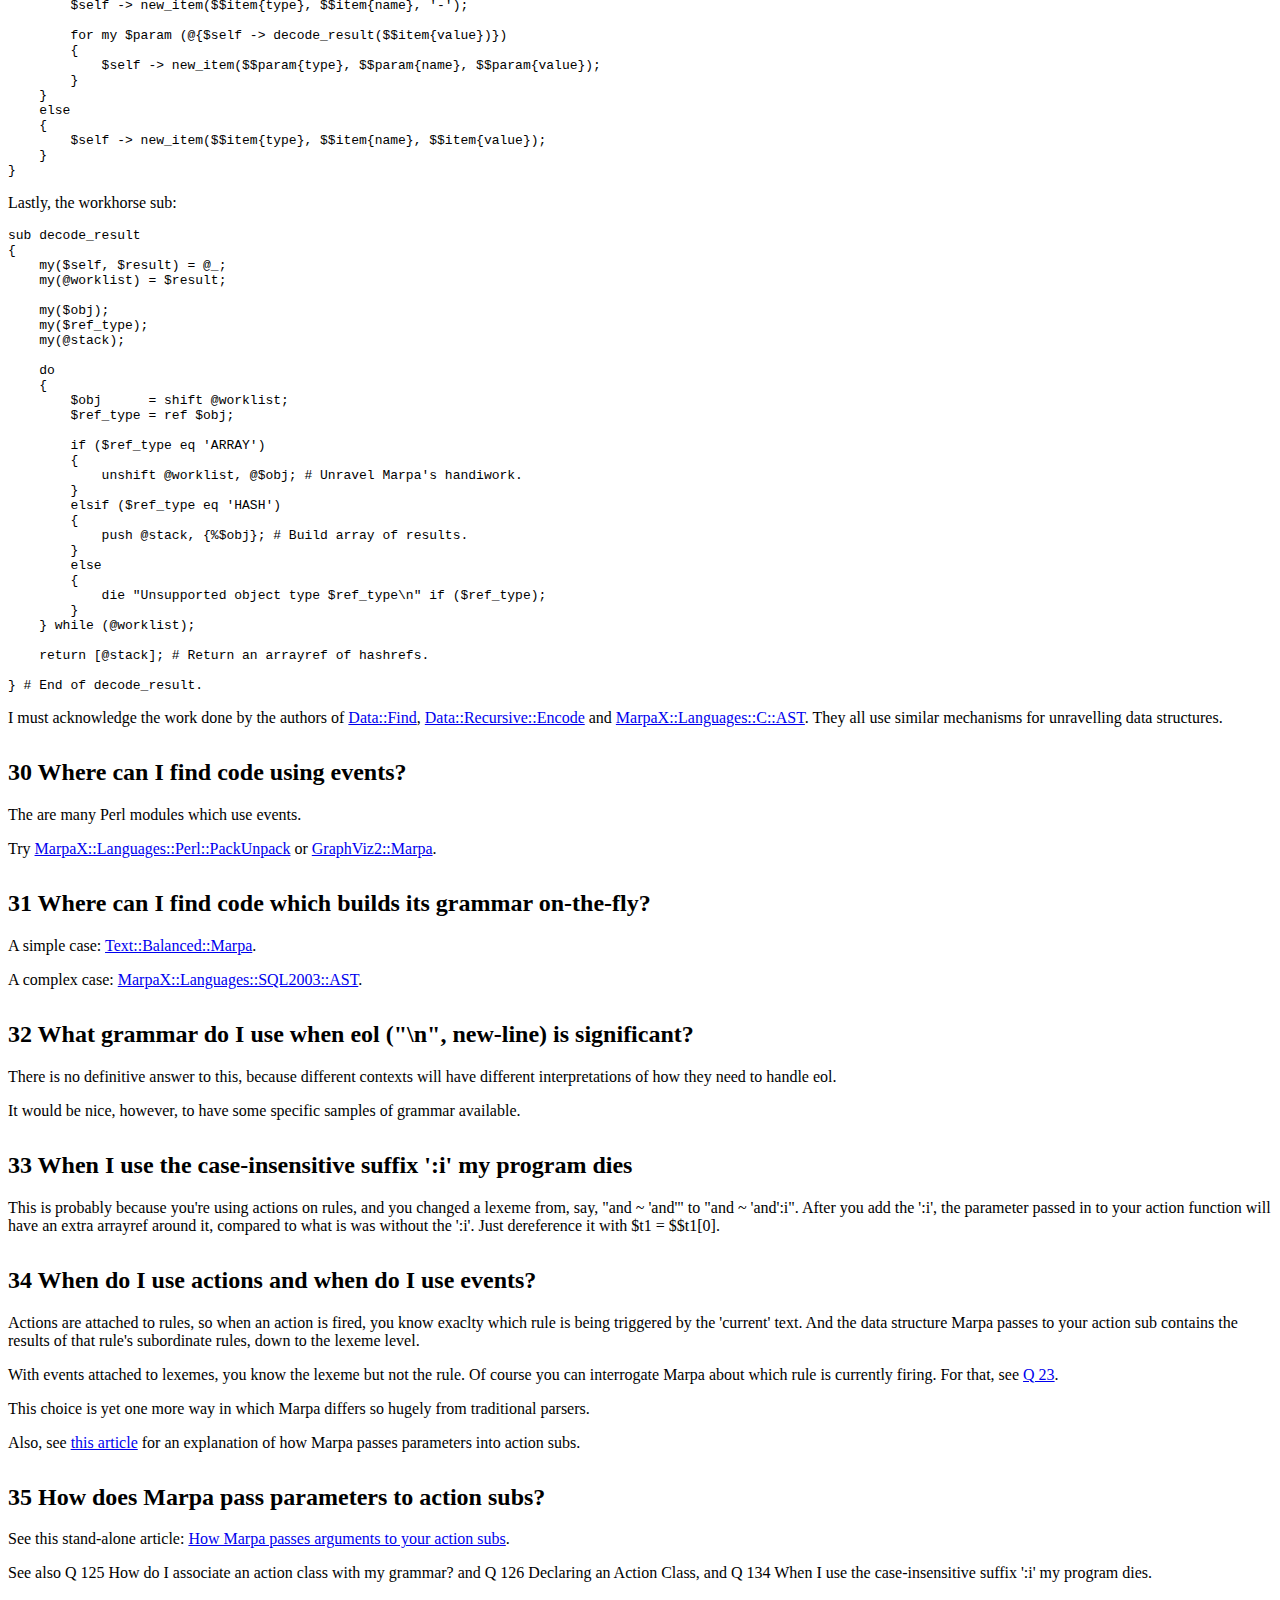
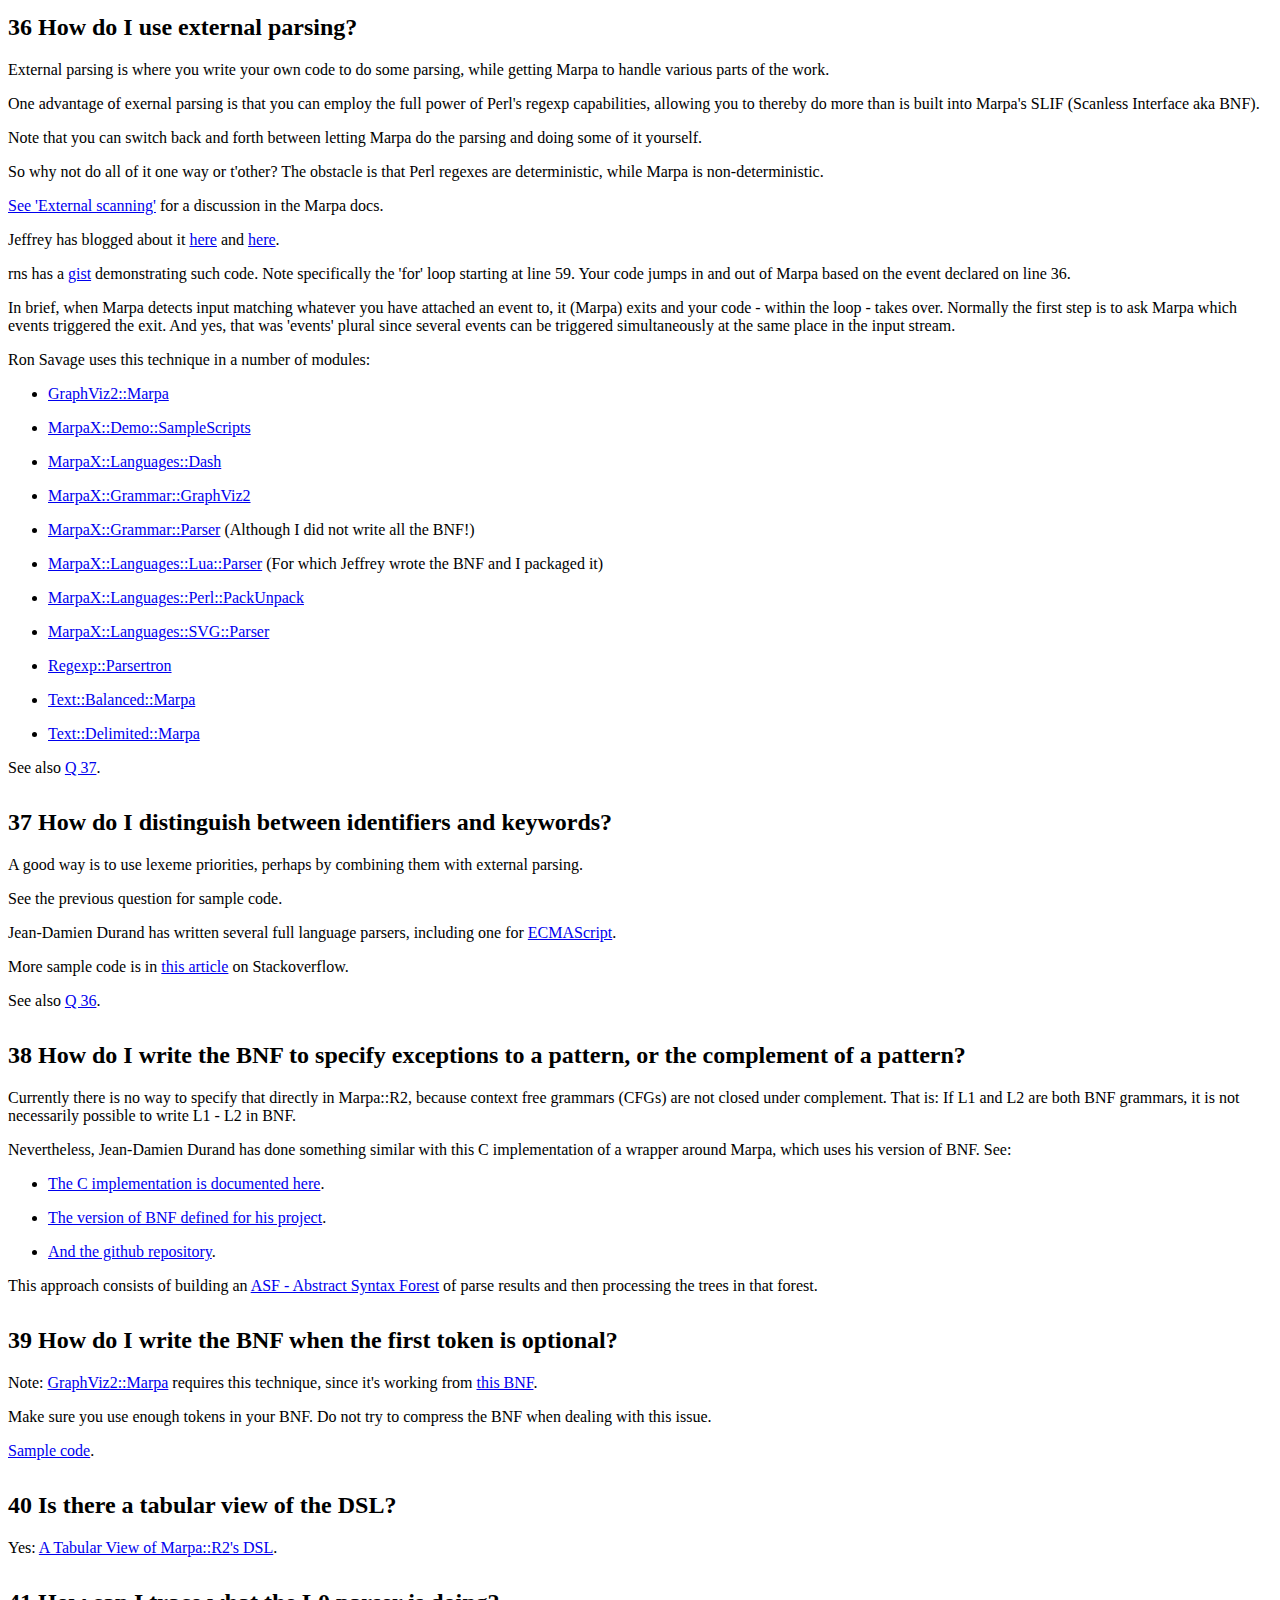
==== commit a24e90d4: "Update Q13 and Q50, and re-generate out/faq.html" ====
--- a/out/faq.html
+++ b/out/faq.html
@@ -448,7 +448,14 @@
 MARPA_STEP_RULE and MARPA_STEP_NULLING_SYMBOL, make sure you are calling marpa_g_force_valued()
 immediately upon grammar creation.</p>
 
-<p>For details see <a href="https://groups.google.com/forum/#!msg/marpa-parser/JZzPXkuAMVU/lIUJpGgIAQAJ">this Marpa Google Group post</a>.</p>
+<p>For details see <a href="https://groups.google.com/forum/#!msg/marpa-parser/JZzPXkuAMVU/lIUJpGgIAQAJ">this Marpa Google Group post</a>. That group is now closed, so instead see:</p>
+
+<p><a href="http://savage.net.au/Marpa.html">Marpa's homepage</a>.</p>
+
+<p>That page contains a link to an archive of the group.
+The archive is called Marpa.Google.Group.2023.12.06.zip.</p>
+
+<p>See also <a href='#q50'>Q 50</a> for another reference to this archive.</p>
 
 <h3>D: Tricks and techniques</h3>
 
@@ -1266,9 +1273,14 @@
 Just type marpa into the search box and hit Enter.</p>
 
 <p><a href="https://groups.google.com/forum/#!forum/marpa-parser">The Google Group</a> has message threading,
-and so is good for complex or extended discussions.</p>
+and so is good for complex or extended discussions. That group is now closed, so instead see:</p>
 
 <p><a href="http://savage.net.au/Marpa.html">Marpa's homepage</a>.</p>
+
+<p>That page contains a link to an archive of the group.
+The archive is called Marpa.Google.Group.2023.12.06.zip.</p>
+
+<p>See also <a href='#q13'>Q 13</a> for another use for this archive.</p>
 
 <p><a name = 'q51'></a></p>
 
